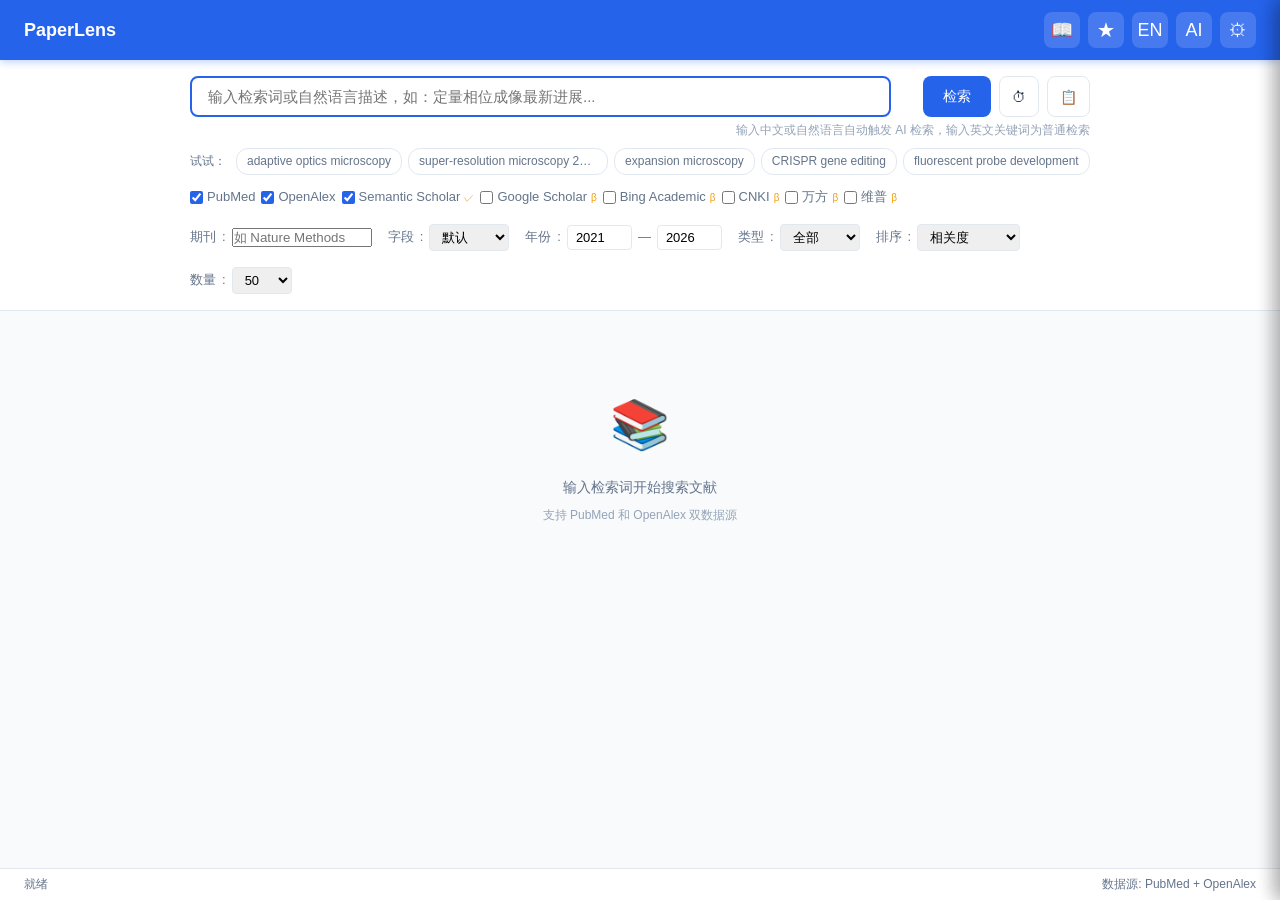
==== static/index.html @ 673e5d6a "fix: all P0/P1/P2 bugs and medium i18n issues from code review P0 fixes: - PlaywrightBrowser: use on" ====
<!DOCTYPE html>
<html lang="zh-CN">
<head>
<meta charset="UTF-8">
<meta name="viewport" content="width=device-width, initial-scale=1.0">
<title>PaperLens</title>
<script src="https://d3js.org/d3.v7.min.js"></script>
<style>
:root {
  --primary: #2563eb;
  --primary-hover: #1d4ed8;
  --bg: #f8fafc;
  --card: #ffffff;
  --border: #e2e8f0;
  --text: #1e293b;
  --text-secondary: #64748b;
  --success: #10b981;
  --danger: #ef4444;
  --radius: 8px;
  --shadow: 0 1px 3px rgba(0,0,0,0.1);
}
* { margin: 0; padding: 0; box-sizing: border-box; }
body {
  font-family: -apple-system, BlinkMacSystemFont, "Segoe UI", "Microsoft YaHei", sans-serif;
  background: var(--bg);
  color: var(--text);
  line-height: 1.6;
}
.header {
  background: var(--primary);
  color: white;
  padding: 12px 24px;
  display: flex;
  align-items: center;
  justify-content: space-between;
  box-shadow: 0 2px 8px rgba(37,99,235,0.3);
  position: sticky;
  top: 0;
  z-index: 100;
}
.header h1 { font-size: 18px; font-weight: 600; }
.header-actions { display: flex; gap: 8px; }
.btn-icon {
  background: rgba(255,255,255,0.15);
  border: none;
  color: white;
  width: 36px;
  height: 36px;
  border-radius: var(--radius);
  cursor: pointer;
  font-size: 18px;
  display: flex;
  align-items: center;
  justify-content: center;
  transition: background 0.2s;
}
.btn-icon:hover { background: rgba(255,255,255,0.25); }
.search-section {
  background: var(--card);
  border-bottom: 1px solid var(--border);
  padding: 16px 24px;
}
.search-bar {
  display: flex;
  gap: 8px;
  max-width: 900px;
  margin: 0 auto;
}
.search-bar input {
  flex: 1;
  padding: 10px 16px;
  border: 2px solid var(--border);
  border-radius: var(--radius);
  font-size: 15px;
  outline: none;
  transition: border-color 0.2s;
}
.search-bar input:focus { border-color: var(--primary); }
.btn {
  padding: 10px 20px;
  border: none;
  border-radius: var(--radius);
  font-size: 14px;
  font-weight: 500;
  cursor: pointer;
  transition: all 0.2s;
  white-space: nowrap;
}
.btn-primary { background: var(--primary); color: white; }
.btn-primary:hover { background: var(--primary-hover); }
.btn-primary:disabled { opacity: 0.6; cursor: not-allowed; }
.btn-outline { background: white; color: var(--text); border: 1px solid var(--border); }
.btn-outline:hover { background: var(--bg); }
.btn-sm { padding: 6px 12px; font-size: 13px; }
.btn-ai { background: linear-gradient(135deg, #8b5cf6, #6366f1); color: white; }
.btn-ai:hover { background: linear-gradient(135deg, #7c3aed, #4f46e5); }
.filters {
  display: flex;
  gap: 16px;
  margin-top: 12px;
  max-width: 900px;
  margin-left: auto;
  margin-right: auto;
  flex-wrap: wrap;
  align-items: center;
}
.filter-group {
  display: flex;
  align-items: center;
  gap: 6px;
  font-size: 13px;
  color: var(--text-secondary);
}
.filter-group label { cursor: pointer; display: flex; align-items: center; gap: 4px; }
.beta-badge {
  color: #f59e0b; font-size: 10px; position: relative; cursor: help;
}
.beta-badge::after {
  content: attr(data-tip);
  position: absolute; bottom: 130%; left: 50%; transform: translateX(-50%);
  background: #1e293b; color: #e2e8f0; padding: 6px 10px; border-radius: 6px;
  font-size: 12px; white-space: nowrap; pointer-events: none;
  opacity: 0; transition: opacity 0.2s; z-index: 100;
}
.beta-badge:hover::after { opacity: 1; }
.filter-group input[type="checkbox"] { accent-color: var(--primary); }
.filter-group input[type="number"],
.filter-group select {
  padding: 4px 8px;
  border: 1px solid var(--border);
  border-radius: 4px;
  font-size: 13px;
  width: 80px;
}
.filter-group select { width: auto; }
.main {
  max-width: 960px;
  margin: 0 auto;
  padding: 16px 24px 48px;
}
.toolbar {
  display: flex;
  align-items: center;
  justify-content: space-between;
  margin-bottom: 12px;
  flex-wrap: wrap;
  gap: 8px;
}
.toolbar-left { font-size: 14px; color: var(--text-secondary); }
.toolbar-right { display: flex; gap: 8px; flex-wrap: wrap; }
.paper-list { display: flex; flex-direction: column; gap: 8px; }
.paper-list.loading { opacity: 0.5; pointer-events: none; position: relative; }
.paper-list.loading::after {
  content: ""; position: absolute; top: 50%; left: 50%; width: 32px; height: 32px;
  margin: -16px 0 0 -16px; border: 3px solid var(--border); border-top-color: var(--primary);
  border-radius: 50%; animation: spin 0.8s linear infinite;
}
@keyframes spin { to { transform: rotate(360deg); } }
.search-mode-hint {
  font-size: 11px; padding: 4px 8px; border-radius: 4px; cursor: pointer;
  white-space: nowrap; user-select: none; transition: all 0.2s;
}
.search-mode-hint.ai { background: #ede9fe; color: #7c3aed; }
.search-mode-hint.normal { background: #e0f2fe; color: #0369a1; }
.paper-card {
  background: var(--card);
  border: 1px solid var(--border);
  border-radius: var(--radius);
  padding: 14px 16px;
  box-shadow: var(--shadow);
  transition: border-color 0.2s;
}
.paper-card:hover { border-color: var(--primary); }
.paper-card.selected { border-color: var(--primary); background: #eff6ff; }
.paper-header { display: flex; gap: 10px; align-items: flex-start; }
.paper-checkbox { margin-top: 3px; accent-color: var(--primary); }
.paper-content { flex: 1; min-width: 0; }
.paper-title {
  font-size: 15px;
  font-weight: 600;
  color: var(--text);
  cursor: pointer;
  line-height: 1.4;
  display: -webkit-box;
  -webkit-line-clamp: 3;
  -webkit-box-orient: vertical;
  overflow: hidden;
}
.paper-title:hover { color: var(--primary); }
.paper-meta {
  font-size: 13px;
  color: var(--text-secondary);
  margin-top: 4px;
  display: flex;
  flex-wrap: wrap;
  gap: 4px 12px;
}
.paper-meta .tag { display: inline-flex; align-items: center; gap: 3px; }
.paper-meta .badge {
  background: #dbeafe;
  color: var(--primary);
  padding: 1px 6px;
  border-radius: 4px;
  font-size: 11px;
  font-weight: 500;
}
.paper-meta .badge-green { background: #d1fae5; color: #059669; }
.paper-abstract {
  font-size: 13px;
  color: var(--text-secondary);
  margin-top: 8px;
  line-height: 1.5;
  display: none;
}
.paper-abstract.show { display: block; }
.paper-actions { margin-top: 8px; display: flex; gap: 8px; }
.pagination {
  display: flex;
  justify-content: center;
  align-items: center;
  gap: 12px;
  margin-top: 20px;
  font-size: 14px;
}
.status-bar {
  position: fixed;
  bottom: 0;
  left: 0;
  right: 0;
  background: var(--card);
  border-top: 1px solid var(--border);
  padding: 6px 24px;
  font-size: 12px;
  color: var(--text-secondary);
  display: flex;
  justify-content: space-between;
  z-index: 100;
}
.settings-overlay {
  position: fixed;
  inset: 0;
  background: rgba(0,0,0,0.3);
  z-index: 200;
  display: none;
}
.settings-overlay.show { display: block; }
.settings-panel {
  position: fixed;
  right: 0;
  top: 0;
  bottom: 0;
  width: 380px;
  background: var(--card);
  box-shadow: -4px 0 20px rgba(0,0,0,0.15);
  z-index: 201;
  transform: translateX(100%);
  transition: transform 0.3s;
  overflow-y: auto;
  padding: 20px;
}
.settings-panel.show { transform: translateX(0); }
.settings-panel h2 { font-size: 18px; margin-bottom: 20px; }
.settings-section { margin-bottom: 20px; }
.settings-section h3 {
  font-size: 14px;
  color: var(--text-secondary);
  margin-bottom: 10px;
  padding-bottom: 6px;
  border-bottom: 1px solid var(--border);
}
.form-group { margin-bottom: 12px; }
.form-group label { display: block; font-size: 13px; font-weight: 500; margin-bottom: 4px; }
.form-group input,
.form-group select {
  width: 100%;
  padding: 8px 12px;
  border: 1px solid var(--border);
  border-radius: 4px;
  font-size: 13px;
  outline: none;
}
.form-group input:focus { border-color: var(--primary); }
.form-group .hint { font-size: 11px; color: var(--text-secondary); margin-top: 2px; }
.toggle-row { display: flex; align-items: center; justify-content: space-between; padding: 8px 0; }
.spinner {
  display: inline-block;
  width: 24px;
  height: 24px;
  border: 3px solid var(--border);
  border-top-color: var(--primary);
  border-radius: 50%;
  animation: spin 0.8s linear infinite;
}
@keyframes spin { to { transform: rotate(360deg); } }
.empty-state { text-align: center; padding: 60px 20px; color: var(--text-secondary); }
.empty-state .icon { font-size: 48px; margin-bottom: 12px; }
.empty-state p { font-size: 14px; }
.toast {
  position: fixed;
  top: 60px;
  right: 20px;
  background: var(--text);
  color: white;
  padding: 10px 20px;
  border-radius: var(--radius);
  font-size: 13px;
  z-index: 300;
  opacity: 0;
  transition: opacity 0.3s;
  pointer-events: none;
}
.toast.show { opacity: 1; }
.ai-panel {
  background: #f0fdf4;
  border: 1px solid #bbf7d0;
  border-radius: var(--radius);
  padding: 12px 16px;
  margin-bottom: 16px;
  display: none;
}
.ai-panel.show { display: block; }
.ai-panel .ai-content { font-size: 13px; line-height: 1.6; white-space: pre-wrap; }
/* 批量 DOI 模态框 */
.modal-overlay { position: fixed; inset: 0; background: rgba(0,0,0,0.3); z-index: 200; display: none; }
.modal-overlay.show { display: flex; align-items: center; justify-content: center; }
.modal { background: white; border-radius: 12px; padding: 24px; width: 500px; max-height: 80vh; overflow-y: auto; box-shadow: 0 8px 30px rgba(0,0,0,0.2); }
.modal h3 { margin-bottom: 16px; }
.modal textarea { width: 100%; height: 200px; border: 1px solid var(--border); border-radius: 6px; padding: 10px; font-size: 13px; font-family: monospace; resize: vertical; }
.modal-btns { display: flex; gap: 8px; margin-top: 16px; justify-content: flex-end; }
/* 搜索历史 */
.history-dropdown { position: absolute; top: 100%; left: 0; right: 0; background: white; border: 1px solid var(--border); border-radius: 0 0 8px 8px; box-shadow: 0 4px 12px rgba(0,0,0,0.1); z-index: 50; display: none; max-height: 300px; overflow-y: auto; }
.history-dropdown.show { display: block; }
.history-item { padding: 8px 16px; font-size: 13px; cursor: pointer; border-bottom: 1px solid #f1f5f9; display: flex; justify-content: space-between; }
.history-item:hover { background: var(--bg); }
.history-item .hq { flex: 1; }
.history-item .ht { color: var(--text-secondary); font-size: 11px; white-space: nowrap; margin-left: 12px; }
.history-item .hd { color: var(--danger); cursor: pointer; margin-left: 8px; font-size: 11px; }
/* 排序按钮 */
.sort-btn { cursor: pointer; user-select: none; }
.sort-btn:hover { color: var(--primary); }
.sort-btn.active { color: var(--primary); font-weight: 600; }
/* 搜索建议标签 */
.suggest-chip {
  display: inline-block;
  padding: 3px 10px;
  font-size: 12px;
  border: 1px solid var(--border);
  border-radius: 12px;
  background: white;
  color: var(--text-secondary);
  cursor: pointer;
  transition: all 0.15s;
  white-space: nowrap;
  max-width: 200px;
  overflow: hidden;
  text-overflow: ellipsis;
}
.suggest-chip:hover {
  border-color: var(--primary);
  color: var(--primary);
  background: #eff6ff;
}
.suggest-chip:focus {
  outline: 2px solid var(--primary);
  outline-offset: 2px;
}
/* 引用关系图谱 */
.graph-overlay {
  position: fixed;
  top: 0;
  left: 0;
  width: 100%;
  height: 100%;
  background: rgba(0,0,0,0.5);
  z-index: 200;
  display: none;
}
.graph-overlay.show { display: flex; align-items: center; justify-content: center; }
.graph-panel {
  background: var(--card);
  border-radius: 12px;
  width: 90vw;
  height: 85vh;
  max-width: 1200px;
  display: flex;
  flex-direction: column;
  overflow: hidden;
  box-shadow: 0 20px 60px rgba(0,0,0,0.3);
}
.graph-header {
  padding: 16px 20px;
  border-bottom: 1px solid var(--border);
  display: flex;
  align-items: center;
  justify-content: space-between;
}
.graph-header h3 { font-size: 16px; margin: 0; }
.graph-body { flex: 1; position: relative; overflow: hidden; }
.graph-body svg { width: 100%; height: 100%; }
.graph-legend {
  position: absolute;
  bottom: 16px;
  left: 16px;
  background: rgba(255,255,255,0.95);
  border: 1px solid var(--border);
  border-radius: 8px;
  padding: 10px 14px;
  font-size: 12px;
}
.graph-legend div { margin: 3px 0; display: flex; align-items: center; gap: 6px; }
.graph-legend .dot { width: 10px; height: 10px; border-radius: 50%; }
.graph-node { cursor: grab; }
.graph-node:active { cursor: grabbing; }
.graph-node:hover circle { filter: brightness(1.1); stroke-width: 3; }
.graph-link { stroke-opacity: 0.5; }
.graph-panel { transition: width 0.2s, height 0.2s, max-width 0.2s, border-radius 0.2s; }
.graph-panel.fullscreen { width: 100vw !important; height: 100vh !important; max-width: 100vw !important; border-radius: 0; }
#graphToolbar .btn-sm { font-size: 12px; padding: 4px 10px; }
#graphAiPanel.fullscreen { position: fixed; inset: 0; z-index: 300; max-height: none; display: flex; flex-direction: column; }
#graphAiPanel.fullscreen #graphAiContent { flex: 1; overflow-y: auto; font-size: 15px; }

/* 收藏面板 */
.collections-panel {
  position: fixed; right: 0; top: 0; bottom: 0; width: 420px; background: var(--card);
  box-shadow: -4px 0 20px rgba(0,0,0,0.15); z-index: 200; transform: translateX(100%);
  transition: transform 0.25s ease; display: flex; flex-direction: column;
}
.collections-panel.show { transform: translateX(0); }
.collections-panel h2 { font-size: 18px; padding: 16px 20px; margin: 0; border-bottom: 1px solid var(--border); display: flex; justify-content: space-between; align-items: center; }
.collections-body { flex: 1; overflow-y: auto; padding: 12px 16px; }
.collections-empty { text-align: center; padding: 40px 20px; color: var(--text-secondary); }
.collections-empty .icon { font-size: 32px; margin-bottom: 8px; }
.collection-group { margin-bottom: 16px; }
.collection-group-header { display: flex; justify-content: space-between; align-items: center; padding: 8px 0; cursor: pointer; }
.collection-group-header h3 { font-size: 14px; font-weight: 600; color: var(--text); }
.collection-group-header .count { font-size: 12px; color: var(--text-secondary); }
.collection-item { padding: 10px 12px; border: 1px solid var(--border); border-radius: var(--radius); margin-bottom: 6px; cursor: pointer; transition: all 0.15s; }
.collection-item:hover { border-color: var(--primary); background: #f8fafc; }
.collection-item .title { font-size: 13px; font-weight: 500; color: var(--text); line-height: 1.4; display: -webkit-box; -webkit-line-clamp: 2; -webkit-box-orient: vertical; overflow: hidden; }
.collection-item .meta { font-size: 12px; color: var(--text-secondary); margin-top: 4px; }
.collection-item .actions { margin-top: 6px; display: flex; gap: 4px; }
.star-btn { background: none; border: none; cursor: pointer; font-size: 16px; padding: 2px; opacity: 0.3; transition: opacity 0.15s; }
.star-btn:hover, .star-btn.active { opacity: 1; }
.group-tabs { display: flex; gap: 4px; padding: 8px 16px; border-bottom: 1px solid var(--border); overflow-x: auto; }
.group-tab { padding: 4px 10px; font-size: 12px; border-radius: 4px; cursor: pointer; border: 1px solid var(--border); background: white; white-space: nowrap; }
.group-tab.active { background: var(--primary); color: white; border-color: var(--primary); }
.group-tab:hover:not(.active) { background: var(--bg); }
.add-group-btn { padding: 4px 8px; font-size: 12px; border-radius: 4px; cursor: pointer; border: 1px dashed var(--border); background: none; color: var(--text-secondary); }
.add-group-btn:hover { border-color: var(--primary); color: var(--primary); }
.group-tab-wrapper { display: inline-flex; align-items: center; }
.group-tab-delete { padding: 4px 6px; font-size: 10px; border-radius: 4px; cursor: pointer; border: 1px solid var(--border); background: white; color: var(--text-secondary); margin-left: -1px; opacity: 0; transition: opacity 0.15s; }
.group-tab-wrapper:hover .group-tab-delete { opacity: 1; }
.group-tab-delete:hover { background: var(--danger); color: white; border-color: var(--danger); }

/* 可拖动悬浮图谱 */
.graph-float { position: fixed; background: var(--card); border-radius: 12px; box-shadow: 0 8px 32px rgba(0,0,0,0.2); display: flex; flex-direction: column; overflow: hidden; resize: both; min-width: 500px; min-height: 400px; }
.graph-float .graph-header { cursor: move; user-select: none; }
.graph-float .graph-body { flex: 1; overflow: hidden; position: relative; }
.graph-float .graph-ai-panel { display: none; max-height: 250px; overflow-y: auto; border-top: 1px solid var(--border); background: #f0fdf4; padding: 12px 16px; }
.graph-float .graph-ai-panel.show { display: block; }
.graph-float-resize-handle { position: absolute; bottom: 0; right: 0; width: 16px; height: 16px; cursor: nwse-resize; }
</style>

<div class="header">
  <h1>PaperLens</h1>
  <div class="header-actions">
    <button class="btn-icon" onclick="toggleRecommend()" id="recommendBtn" data-i18n-title="recommendations">📖</button>
    <button class="btn-icon" onclick="toggleCollections()" id="collectionsBtn" data-i18n-title="collections">★</button>
    <button class="btn-icon" id="langBtn" onclick="setLang(currentLang==='zh'?'en':'zh')" data-i18n-title="language">EN</button>
    <button class="btn-icon" onclick="toggleAI()" id="aiBtn" data-i18n-title="aiAssistant">AI</button>
    <button class="btn-icon" onclick="toggleSettings()" id="settingsBtn" data-i18n-title="settings">⚙</button>
  </div>
</div>

<div class="search-section">
  <div class="search-bar" style="position:relative">
    <input type="text" id="searchInput" data-i18n-placeholder="searchPlaceholder" onkeydown="handleSearchKeydown(event)" oninput="updateSearchModeHint()" autocomplete="off">
    <span id="searchModeHint" class="search-mode-hint" onclick="toggleSearchMode()" data-i18n-title="clickToToggle"></span>
    <button class="btn btn-primary" id="searchBtn" onclick="doSmartSearch()" data-i18n="search">检索</button>
    <button class="btn btn-outline" onclick="toggleHistory()" id="historyBtn" data-i18n-title="searchHistory" style="padding:10px 12px">⏱</button>
    <button class="btn btn-outline" onclick="openDoiModal()" id="doiBtn2" data-i18n-title="batchDOI" style="padding:10px 12px">📋</button>
    <div class="history-dropdown" id="historyDropdown"></div>
    <div class="history-dropdown" id="suggestDropdown"></div>
  </div>
  <div style="max-width:900px;margin:4px auto 0;font-size:12px;color:#94a3b8;display:flex;gap:16px;align-items:center">
    <span id="searchMode"></span>
    <span id="searchHintText" style="margin-left:auto" data-i18n="searchHint">输入中文或自然语言自动触发 AI 检索，输入英文关键词为普通检索</span>
  </div>
  <div id="suggestionBar" style="max-width:900px;margin:8px auto 0;display:flex;gap:6px;flex-wrap:wrap;align-items:center;min-height:24px">
    <span id="trySearchLabel" style="font-size:12px;color:var(--text-secondary);margin-right:4px">试试：</span>
  </div>
  <div class="filters">
    <div class="filter-group">
      <label><input type="checkbox" id="usePubmed" checked> PubMed</label>
      <label><input type="checkbox" id="useOpenalex" checked> OpenAlex</label>
      <label><input type="checkbox" id="useSemanticScholar" checked> Semantic Scholar <span class="beta-badge" data-tip="免费 API，收录部分中文论文" data-i18n-tip="semanticScholarTip">✓</span></label>
      <label><input type="checkbox" id="useGoogleScholar"> Google Scholar <span class="beta-badge" data-tip="反爬风险高，需 ScraperAPI" data-i18n-tip="betaScraping">β</span></label>
      <label><input type="checkbox" id="useBingAcademic"> Bing Academic <span class="beta-badge" data-tip="需要 Playwright，首次使用会自动安装浏览器" data-i18n-tip="betaScraping">β</span></label>
      <label><input type="checkbox" id="useCNKI"> CNKI <span class="beta-badge" data-tip="需 ScraperAPI 或机构网络" data-i18n-tip="betaAuth">β</span></label>
      <label><input type="checkbox" id="useWanfang"> <span data-i18n="wanfang">万方</span> <span class="beta-badge" data-tip="需 Cookie 登录或 ScraperAPI" data-i18n-tip="betaAuth">β</span></label>
      <label><input type="checkbox" id="useVIP"> <span data-i18n="vip">维普</span> <span class="beta-badge" data-tip="需 ScraperAPI 或机构网络" data-i18n-tip="betaAuth">β</span></label>
    </div>
    <div class="filter-group">
      <span data-i18n="journal">期刊</span>: <input type="text" id="filterJournal" placeholder="如 Nature Methods" style="width:140px">
    </div>
    <div class="filter-group">
      <span data-i18n="field">字段</span>: <select id="filterField" style="width:80px">
        <option value="" data-i18n="fieldDefault">默认</option>
        <option value="ti" data-i18n="fieldTitle">标题</option>
        <option value="tiab" data-i18n="fieldTitleAbstract">标题+摘要</option>
        <option value="au" data-i18n="fieldAuthor">作者</option>
        <option value="tw" data-i18n="fieldFree">自由词</option>
      </select>
    </div>
    <div class="filter-group">
      <span data-i18n="year">年份</span>: <input type="number" id="yearFrom" min="1900" max="2099" style="width:65px"> —
      <input type="number" id="yearTo" min="1900" max="2099" style="width:65px">
    </div>
    <div class="filter-group">
      <span data-i18n="type">类型</span>: <select id="filterPubType" style="width:80px">
        <option value="" data-i18n="typeAll">全部</option>
        <option value="review" data-i18n="typeReview">综述</option>
        <option value="clinical trial" data-i18n="typeClinical">临床试验</option>
        <option value="meta-analysis" data-i18n="typeMeta">Meta分析</option>
      </select>
    </div>
    <div class="filter-group">
      <span data-i18n="sort">排序</span>: <select id="sortBy">
        <option value="relevance" data-i18n="sortRelevance">相关度</option>
        <option value="date" data-i18n="sortDate">时间</option>
        <option value="citations" data-i18n="sortCitations">引用</option>
        <option value="recent_impact" data-i18n="sortRecentImpact">近期影响力</option>
      </select>
    </div>
    <div class="filter-group">
      <span data-i18n="count">数量</span>: <select id="maxResults">
        <option value="20">20</option>
        <option value="50" selected>50</option>
        <option value="100">100</option>
      </select>
    </div>
  </div>
</div>

<div class="main">
  <div class="ai-panel" id="aiPanel">
    <div style="display:flex;justify-content:space-between;align-items:center;margin-bottom:8px">
      <strong data-i18n="aiAssistant">AI 助手</strong>
      <div>
        <button class="btn btn-sm btn-outline" id="aiSummarizeAllBtn" onclick="aiSummarize()" data-i18n="summarizeAll">总结全部</button>
        <button class="btn btn-sm btn-outline" onclick="closeAiPanel()" style="margin-left:4px" data-i18n="closeWithPrefix">✕ 关闭</button>
      </div>
    </div>
    <div class="ai-content" id="aiContent" style="line-height:1.8;font-size:14px" data-status="waiting" data-i18n="waitingForAction">等待操作...</div>
  </div>

  <div id="results">
    <div class="empty-state">
      <div class="icon">📚</div>
      <p>输入检索词开始搜索文献</p>
      <p style="font-size:12px;margin-top:8px;color:#94a3b8">支持 PubMed 和 OpenAlex 双数据源</p>
    </div>
  </div>
</div>

<div class="status-bar">
  <span id="statusText">就绪</span>
  <span>数据源: PubMed + OpenAlex</span>
</div>

<div class="settings-overlay" id="settingsOverlay" onclick="toggleSettings()"></div>
<div class="settings-panel" id="settingsPanel">
  <h2>⚙ 设置</h2>
  <div class="settings-section">
    <h3 data-i18n="dataSourceConfig">数据源配置</h3>
    <div class="form-group">
      <label data-i18n="pubmedEmail">PubMed Email</label>
      <input type="email" id="cfgPubmedEmail" placeholder="your@email.com">
      <div class="hint" data-i18n="pubmedEmailHint">可选，提高 NCBI API 速率限制</div>
    </div>
    <div class="form-group">
      <label data-i18n="pubmedAPIKey">PubMed API Key</label>
      <input type="text" id="cfgPubmedKey" placeholder="可选">
    </div>
    <div class="form-group">
      <label data-i18n="openalexEmail">OpenAlex Email</label>
      <input type="email" id="cfgOpenalexEmail" placeholder="your@email.com">
      <div class="hint" data-i18n="openalexEmailHint">推荐配置，加入 polite pool 可获得 10 倍请求速率，减少限流</div>
    </div>
    <div class="form-group">
      <label data-i18n="playwrightStatus">Playwright（Bing Academic 依赖）</label>
      <div style="display:flex;gap:8px;align-items:center">
        <span id="playwrightStatusText" style="font-size:12px;color:var(--text-secondary)">检查中...</span>
        <button class="btn btn-sm btn-outline" onclick="installPlaywright()" id="installPlaywrightBtn" style="display:none" data-i18n="installPlaywright">安装 Playwright</button>
      </div>
      <div class="hint" data-i18n="playwrightHint">Bing Academic 搜索需要 Playwright，首次安装约 100MB</div>
    </div>
    <div class="form-group">
      <label data-i18n="scraperapiKey">ScraperAPI Key</label>
      <input type="text" id="cfgScraperapiKey" placeholder="可选，用于绕过反爬机制" data-i18n-placeholder="scraperapiKeyPlaceholder">
      <div class="hint" data-i18n="scraperapiKeyHint">付费服务，可访问 CNKI/维普/Google Scholar 等反爬网站</div>
    </div>
  </div>
  <div class="settings-section">
    <h3 data-i18n="wanfangConfig">万方数据配置</h3>
    <div class="toggle-row">
      <label data-i18n="enableWanfang">启用万方搜索</label>
      <input type="checkbox" id="cfgWanfangEnabled">
    </div>
    <div class="form-group">
      <label data-i18n="wanfangCookie">万方 Cookie</label>
      <textarea id="cfgWanfangCookie" rows="3" placeholder="从浏览器开发者工具中复制 Cookie" data-i18n-placeholder="wanfangCookiePlaceholder" style="width:100%;font-size:12px;font-family:monospace"></textarea>
      <div class="hint" data-i18n="wanfangCookieHint">登录万方后，从浏览器 F12 → Network → 复制 Cookie 值</div>
    </div>
  </div>
  <div class="settings-section">
    <h3 data-i18n="aiSearchModel">AI 智能检索模型（解析自然语言 → 生成检索式，建议用快速模型）</h3>
    <div class="toggle-row">
      <label data-i18n="enableSearchAI">启用检索 AI</label>
      <input type="checkbox" id="cfgSearchAiEnabled">
    </div>
    <div class="form-group">
      <label data-i18n="provider">提供商</label>
      <select id="cfgSearchAiProvider">
        <option value="deepseek">DeepSeek</option>
        <option value="openai">OpenAI</option>
        <option value="anthropic">Anthropic</option>
        <option value="ollama">Ollama (本地)</option>
        <option value="custom">自定义</option>
      </select>
    </div>
    <div class="form-group">
      <label data-i18n="apiKey">API Key</label>
      <input type="password" id="cfgSearchAiKey" placeholder="sk-...">
    </div>
    <div class="form-group">
      <label data-i18n="modelName">模型名称</label>
      <input type="text" id="cfgSearchAiModel" data-i18n-placeholder="cfgSearchAiModel" placeholder="如 deepseek-v4-flash（快速模型）">
      <div class="hint" data-i18n="searchAIHint">推荐：deepseek-v4-flash / gpt-4o-mini</div>
    </div>
    <div class="form-group">
      <label data-i18n="endpointURL">端点 URL</label>
      <input type="text" id="cfgSearchAiUrl" data-i18n-placeholder="cfgSearchAiUrl" placeholder="留空使用默认端点">
    </div>
    <div class="form-group">
      <label data-i18n="maxTokens">最大输出 Tokens</label>
      <input type="number" id="cfgSearchMaxTokens" min="1024" max="131072" step="1024" value="4096">
      <div class="hint" data-i18n="searchMaxTokensHint">检索模型建议 4096（快速响应）</div>
    </div>
  </div>
  <div class="settings-section">
    <h3 data-i18n="aiAnalysisModel">AI 论文分析模型（总结/详析/对比，建议用高质量模型）</h3>
    <div class="toggle-row">
      <label data-i18n="enableAnalysisAI">启用分析 AI</label>
      <input type="checkbox" id="cfgAnalysisAiEnabled">
    </div>
    <div class="form-group">
      <label data-i18n="provider">提供商</label>
      <select id="cfgAnalysisAiProvider">
        <option value="deepseek">DeepSeek</option>
        <option value="openai">OpenAI</option>
        <option value="anthropic">Anthropic</option>
        <option value="ollama">Ollama (本地)</option>
        <option value="custom">自定义</option>
      </select>
    </div>
    <div class="form-group">
      <label data-i18n="apiKey">API Key</label>
      <input type="password" id="cfgAnalysisAiKey" placeholder="sk-...">
    </div>
    <div class="form-group">
      <label data-i18n="modelName">模型名称</label>
      <input type="text" id="cfgAnalysisAiModel" data-i18n-placeholder="cfgAnalysisAiModel" placeholder="如 deepseek-v4-pro（高质量模型）">
      <div class="hint" data-i18n="analysisAIHint">推荐：deepseek-v4-pro / gpt-4o / claude-sonnet</div>
    </div>
    <div class="form-group">
      <label data-i18n="endpointURL">端点 URL</label>
      <input type="text" id="cfgAnalysisAiUrl" data-i18n-placeholder="cfgAnalysisAiUrl" placeholder="留空使用默认端点">
    </div>
    <div class="form-group">
      <label data-i18n="maxTokens">最大输出 Tokens</label>
      <input type="number" id="cfgAnalysisMaxTokens" min="1024" max="131072" step="1024" value="16384">
      <div class="hint" data-i18n="maxTokensHint">控制 AI 单次回复的最大长度，默认 16384。多篇论文分析建议 16384+</div>
    </div>
  </div>
  <div class="settings-section">
    <h3 data-i18n="networkProxy">网络代理</h3>
    <div class="form-group">
      <label data-i18n="httpProxy">HTTP 代理</label>
      <input type="text" id="cfgProxyHttp" placeholder="http://127.0.0.1:7890">
    </div>
    <div class="form-group">
      <label data-i18n="httpsProxy">HTTPS 代理</label>
      <input type="text" id="cfgProxyHttps" placeholder="http://127.0.0.1:7890">
    </div>
  </div>
  <div class="settings-section">
    <h3 data-i18n="institutionalAccess">校内访问</h3>
    <div class="form-group">
      <label data-i18n="accessMode">访问方式</label>
      <select id="cfgAccessMode" onchange="toggleAccessMode()">
        <option value="none" data-i18n="accessModeNone">直连（不使用校内代理）</option>
        <option value="ezproxy">EZproxy</option>
        <option value="carsi">CARSI（联邦认证）</option>
      </select>
    </div>
    <div id="ezproxySection" style="display:none">
      <div class="form-group">
        <label data-i18n="ezproxyHost">EZproxy 域名</label>
        <input type="text" id="cfgEzproxyHost" placeholder="ezproxy.xxx.edu.cn" style="width:100%">
        <div class="hint" data-i18n="ezproxyHint">填入学校图书馆提供的 EZproxy 域名，如 ezproxy.lib.xxx.edu.cn</div>
      </div>
    </div>
    <div id="carsiSection" style="display:none">
      <div class="form-group">
        <label data-i18n="carsiSchool">学校</label>
        <select id="cfgCarsiSchool" style="width:100%">
          <option value="" data-i18n="selectSchool">选择学校...</option>
        </select>
      </div>
      <div class="form-group">
        <label data-i18n="carsiUsername">学号/工号</label>
        <input type="text" id="cfgCarsiUsername" placeholder="学号或工号" style="width:100%">
      </div>
      <div class="form-group">
        <label data-i18n="carsiPassword">密码</label>
        <input type="password" id="cfgCarsiPassword" placeholder="校园账号密码" style="width:100%">
      </div>
      <div style="display:flex;gap:8px;align-items:center">
        <button class="btn btn-sm btn-outline" onclick="testCarsiAuth()" data-i18n="testConnection">测试连接</button>
        <span id="carsiStatus" style="font-size:12px;color:var(--text-secondary)"></span>
      </div>
    </div>
  </div>
  <div class="settings-section">
    <h3 data-i18n="dataStorage">数据存储</h3>
    <div class="form-group">
      <label data-i18n="dataDir">配置与历史数据目录</label>
      <div style="display:flex;gap:8px;align-items:center">
        <input type="text" id="dataDirPath" readonly style="flex:1;background:#f8fafc;font-size:12px">
        <button class="btn btn-sm btn-outline" onclick="openDataDir()" data-i18n="openFolder">打开文件夹</button>
      </div>
      <div class="hint" data-i18n="dataDirHint">搜索历史、偏好设置、AI 配置均存储在此目录</div>
    </div>
    <div class="form-group">
      <label data-i18n="exportPath">导出文件保存路径</label>
      <div style="display:flex;gap:8px;align-items:center">
        <input type="text" id="cfgExportPath" data-i18n-placeholder="cfgExportPath" placeholder="留空则弹出浏览器下载" style="flex:1">
        <button class="btn btn-sm btn-outline" onclick="chooseExportPath()" data-i18n="choose">选择</button>
        <button class="btn btn-sm btn-outline" onclick="openExportDir()" data-i18n="openFolder">打开文件夹</button>
      </div>
      <div class="hint" data-i18n="exportPathHint">导出 RIS/BibTeX/CSV 和下载 PDF 时自动保存到此目录</div>
    </div>
  </div>
  <div class="settings-section">
    <h3 data-i18n="zoteroSync">Zotero 同步</h3>
    <div class="form-group">
      <label data-i18n="zoteroApiKey">Zotero API Key</label>
      <input type="password" id="cfgZoteroKey" placeholder="在 zotero.org/settings/keys 生成" data-i18n-placeholder="zoteroKeyPlaceholder">
      <div class="hint" data-i18n="zoteroApiKeyHint">需要在 Zotero 设置中生成 API Key</div>
    </div>
    <div class="form-group">
      <label data-i18n="zoteroUserId">Zotero User ID</label>
      <input type="text" id="cfgZoteroUserId" placeholder="在 zotero.org/settings/keys 查看" data-i18n-placeholder="zoteroUserIdPlaceholder">
      <div class="hint" data-i18n="zoteroUserIdHint">在 Zotero 设置页面的 API Keys 部分查看</div>
    </div>
    <div style="display:flex;gap:8px;margin-top:8px">
      <button class="btn btn-sm btn-outline" onclick="testZoteroConnection()" data-i18n="testConnection">测试连接</button>
      <span id="zoteroStatus" style="font-size:12px;color:var(--text-secondary);display:flex;align-items:center"></span>
    </div>
  </div>
  <div style="display:flex;gap:8px;margin-top:20px">
    <button class="btn btn-primary" onclick="saveSettings()" data-i18n="save">保存</button>
    <button class="btn btn-outline" onclick="toggleSettings()" data-i18n="cancel">取消</button>
    <button class="btn btn-outline" onclick="resetSettings()" style="margin-left:auto;color:var(--danger)" data-i18n="reset">重置默认</button>
  </div>
</div>

<div class="toast" id="toast"></div>

<!-- 收藏面板 -->
<div class="settings-overlay" id="collectionsOverlay" onclick="toggleCollections()"></div>
<div class="collections-panel" id="collectionsPanel">
  <h2>
    <span id="collectionsTitle">★ 我的收藏</span>
    <span>
      <button class="btn btn-sm btn-outline" onclick="refreshCollections()" id="refreshCollectionsBtn" title="Refresh">🔄</button>
      <button class="btn btn-sm btn-outline" onclick="toggleCollections()">✕</button>
    </span>
  </h2>
  <div class="group-tabs" id="groupTabs"></div>
  <div class="collections-body" id="collectionsBody">
    <div class="collections-empty">
      <div class="icon">📚</div>
      <p id="collectionsEmptyText">暂无收藏，点击论文卡片上的 ☆ 添加</p>
    </div>
  </div>
</div>

<!-- 推荐面板 -->
<div class="settings-overlay" id="recommendOverlay" onclick="toggleRecommend()"></div>
<div class="collections-panel" id="recommendPanel">
  <h2>
    <span id="recommendTitle">📖 为你推荐</span>
    <span>
      <button class="btn btn-sm btn-outline" onclick="loadRecommendations()" title="刷新推荐" data-i18n-title="refreshRecommend">🔄</button>
      <button class="btn btn-sm btn-outline" onclick="toggleRecommend()">✕</button>
    </span>
  </h2>
  <div class="collections-body" id="recommendBody">
    <div class="collections-empty">
      <div class="icon">🔍</div>
      <p id="recommendEmptyText" data-i18n="recommendEmpty">基于你的阅读历史推荐论文</p>
      <p style="font-size:12px;margin-top:8px;color:#94a3b8" id="recommendHintText" data-i18n="recommendHint">开始搜索和阅读论文后，这里会显示个性化推荐</p>
    </div>
  </div>
</div>

<!-- 引用关系图谱 -->
<div class="graph-overlay" id="graphOverlay" onclick="if(event.target===this)closeGraph()">
  <div class="graph-panel" id="graphPanelEl">
    <div class="graph-header">
      <h3 id="graphTitle">引用关系图谱</h3>
      <div style="display:flex;gap:6px;align-items:center">
        <button class="btn btn-sm btn-outline" onclick="toggleGraphFullscreen()" id="graphFsBtn">⛶ 全屏</button>
        <button class="btn btn-sm btn-outline" onclick="closeGraph()" id="graphCloseBtn">✕ 关闭</button>
      </div>
    </div>
    <div id="graphToolbar" style="display:none;padding:8px 16px;border-bottom:1px solid var(--border);background:#fafbfc;gap:6px;flex-wrap:wrap;align-items:center">
      <span id="graphPaperTitle" style="font-size:13px;font-weight:600;color:var(--text);flex:1;min-width:0;overflow:hidden;text-overflow:ellipsis;white-space:nowrap"></span>
      <button class="btn btn-sm btn-ai" onclick="graphAnalyze('summary')" id="graphAiSummaryBtn">AI 总结</button>
      <button class="btn btn-sm btn-ai" onclick="graphAnalyze('detail')" id="graphAiDetailBtn">AI 详析</button>
      <button class="btn btn-sm btn-ai" onclick="graphNoveltyDetection()" id="graphAiNoveltyBtn">创新点</button>
      <button class="btn btn-sm btn-outline" onclick="openGraphNodeInNewGraph()" id="graphNewGraphBtn">在新图谱中打开</button>
      <button class="btn btn-sm btn-outline" onclick="graphExport('ris')">RIS</button>
      <button class="btn btn-sm btn-outline" onclick="graphExport('bibtex')">BibTeX</button>
      <button class="btn btn-sm btn-outline" onclick="graphDownloadPDF()">PDF</button>
      <button class="btn btn-sm btn-outline" onclick="graphOpenOriginal()" id="graphOriginalBtn">原文</button>
    </div>
    <div class="graph-body" id="graphBody">
      <svg id="graphSvg"></svg>
      <div class="graph-legend">
        <div><span class="dot" style="background:#2563eb"></span> <span id="legendCenter">当前论文</span></div>
        <div><span class="dot" style="background:#10b981"></span> <span id="legendCiting">引用了此论文</span></div>
        <div><span class="dot" style="background:#f59e0b"></span> <span id="legendReferenced">此论文引用</span></div>
        <div style="margin-top:6px;padding-top:6px;border-top:1px solid var(--border);color:#94a3b8;font-size:11px"><span id="graphZoomLevel">100%</span> · <span id="graphHintText">滚轮缩放 · 拖拽平移 · 点击节点展开引用</span> · <a href="#" onclick="resetGraphZoom();return false" style="color:#64748b" id="resetZoomLink">重置缩放</a></div>
        <div style="margin-top:4px;color:#94a3b8;font-size:10px" data-i18n="graphDataSource">数据来源：OpenAlex（引用数据可能不完整，仅供参考）</div>
      </div>
    </div>
    <div id="graphAiPanel" style="display:none;padding:12px 16px;border-top:1px solid var(--border);background:#f0fdf4;overflow-y:auto">
      <div style="display:flex;justify-content:space-between;align-items:center;margin-bottom:8px">
        <strong style="font-size:13px" id="graphAiPanelTitle">AI 分析</strong>
        <div style="display:flex;gap:4px">
          <button class="btn btn-sm btn-outline" onclick="graphAiCopy()" id="graphAiCopyBtn">复制</button>
          <button class="btn btn-sm btn-outline" onclick="graphAiFullscreen()" id="graphAiFsBtn">全屏</button>
          <button class="btn btn-sm btn-outline" onclick="document.getElementById('graphAiPanel').style.display='none'">✕</button>
        </div>
      </div>
      <div id="graphAiContent" style="font-size:13px;line-height:1.8;white-space:pre-wrap"></div>
    </div>
  </div>
</div>

<!-- 批量 DOI 模态框 -->
<div class="modal-overlay" id="doiModal">
  <div class="modal">
    <h3>批量 DOI 导入</h3>
    <p style="font-size:13px;color:var(--text-secondary);margin-bottom:12px">每行一个 DOI，支持带 "doi:" 前缀</p>
    <textarea id="doiTextarea" placeholder="10.1038/s41586-025-08985-1&#10;10.1021/acsnano.1c11507&#10;doi:10.1364/OL.417039"></textarea>
    <div id="doiResult" style="margin-top:8px;font-size:13px;color:var(--text-secondary)"></div>
    <div class="modal-btns">
      <button class="btn btn-outline" onclick="closeDoiModal()">取消</button>
      <button class="btn btn-primary" id="doiBtn" onclick="batchDoiLookup()">查询</button>
    </div>
  </div>
</div>

<script>
const API = "";
let allPapers = [];
let currentPage = 1;
const pageSize = 20;
let collectionsData = { groups: [{ id: "default", name: "默认收藏夹" }], items: [] };
let currentGroupId = "default";
let checkedSet = new Set();
let currentSort = "";
let _sortReversed = false;
let lastAIQuery = "";  // 保存上次 AI 生成的查询，用于重新筛选

function escapeHtml(str) {
  if (!str) return "";
  return String(str).replace(/&/g, "&amp;").replace(/</g, "&lt;").replace(/>/g, "&gt;").replace(/"/g, "&quot;").replace(/'/g, "&#39;");
}

// ========== 多语言支持 ==========
const LANGS = {
  zh: {
    // 通用
    search: "检索", retry: "重试", cancel: "取消", save: "保存", close: "关闭",
    confirm: "确定", reset: "重置默认", regenerate: "重新生成",
    // 头部
    aiAssistant: "AI 助手", settings: "设置",
    // 搜索
    searchPlaceholder: "输入检索词或自然语言描述，如：定量相位成像最新进展...",
    searchHint: "输入中文或自然语言自动触发 AI 检索，输入英文关键词为普通检索",
    trySearch: "试试：", enterQuery: "请输入检索词",
    // 筛选
    journal: "期刊", field: "字段", year: "年份", type: "类型", sort: "排序", count: "数量",
    fieldDefault: "默认", fieldTitle: "标题", fieldTitleAbstract: "标题+摘要", fieldAuthor: "作者", fieldFree: "自由词",
    typeAll: "全部", typeReview: "综述", typeClinical: "临床试验", typeMeta: "Meta分析",
    sortRelevance: "相关度", sortDate: "时间", sortCitations: "引用", sortRecentImpact: "近期影响力",
    // 数据源
    pubmed: "PubMed", openalex: "OpenAlex", bing_academic: "Bing 学术",
    // 结果
    totalPapers: "共", papers: "篇", showing: "显示", selected: "已选",
    sortBtn: "排序：", cited: "被引", date: "时间", title: "标题",
    selectAll: "全选", deselectAll: "取消全选", aiSummary: "AI 总结", aiDetail: "AI 详析", aiCompare: "AI 对比", aiNovelty: "创新点检测",
    aiCompareTip: "需选中至少 2 篇论文", aiNoveltyTip: "需选中至少 1 篇论文",
    keyMaskedTip: "已有密钥存储，**** 为脱敏显示。如不修改请勿清空",
    aiSearchMode: "AI 检索", keywordSearchMode: "关键词检索", clickToToggle: "点击切换",
    exportRIS: "导出 RIS", bibtex: "BibTeX", csv: "CSV", endnotexml: "XML", all: "全部",
    keywordNetwork: "关键词共现", authorNetwork: "作者合作",
    noTitle: "无标题", noAbstract: "该数据源无摘要，点击原文链接查看",
    abstract: "摘要", original: "原文", downloadPDF: "下载PDF",
    prevPage: "上一页", nextPage: "下一页", page: "第", of: "页",
    // 空状态
    noResults: "未找到相关文献", enterToSearch: "输入检索词开始搜索文献",
    dualSource: "支持 PubMed 和 OpenAlex 双数据源",
    networkError: "网络连接异常，请检查网络或代理设置后重试",
    searchTips: "试试更短的关键词 · 检查拼写 · 扩大年份范围 · 换一个数据源试试",
    // AI
    aiWaiting: "AI 正在分析中... 已等待", seconds: "秒",
    aiSearchStrategy: "AI 检索策略：", suggestedKeywords: "推荐关键词：", actualQuery: "实际检索式：", searchReasoning: "检索推理：",
    refilter: "用新条件重新筛选", noPreviousQuery: "没有上次 AI 查询，请先进行 AI 搜索",
    aiSearchComplete: "AI 智能检索完成，找到", papersFound: "篇文献（耗时",
    aiSummarizing: "AI 总结中...", aiDetailing: "AI 详析中...", aiComparing: "AI 对比中...", aiNoveltyDetecting: "AI 创新点检测中...",
    summarizeAll: "总结全部", aiSummarizeAll: "AI 总结全部",
    resultFor: "结果（", papersCount: "篇）", cached: "缓存",
    copied: "已复制到剪贴板", copyFailed: "复制失败，请手动选择复制",
    // 搜索模式
    normalSearch: "● 普通检索模式", aiSearchMode: "● AI 智能检索模式",
    // 状态
    ready: "就绪", searching: "正在检索...", searchFailed: "检索失败",
    waitingForAction: "等待操作...",
    analysisInProgress: "AI 分析进行中，请等待完成",
    networkErrorRetry: "网络错误 - 点击重试", noResultsFound: "未找到相关文献",
    dataSource: "数据源: PubMed + OpenAlex", dataSourceLabel: "数据源",
    // 历史
    searchHistory: "搜索历史", noHistory: "暂无搜索历史", papersCount2: "篇",
    // DOI
    batchDOI: "批量 DOI 导入", doiHint: "每行一个 DOI，支持带 \"doi:\" 前缀",
    enterDOI: "请输入 DOI", noValidDOI: "未识别到有效 DOI",
    queryingDOI: "正在查询", doiQuery: "个 DOI...",
    doiInvalidLines: "无效行",
    doiValidCount: "已识别 {count} 个有效 DOI，{invalid} 行格式无效已跳过",
    doiMergeInfo: "（新增 {new} 篇，合并后共 {total} 篇）",
    foundPapers: "找到", doiNotFound: "个 DOI 未匹配到（已替换之前的结果）",
    doiReplaced: "（已替换之前的结果）", queryFailed: "查询失败",
    // PDF
    verifyingPDF: "正在验证 PDF 链接...", openingPDF: "正在打开:",
    notPDF: "该链接返回的不是 PDF 文件，可能需要机构权限",
    linkVerifyFailed: "链接验证失败，正在直接打开...",
    networkErrorOpening: "网络异常，正在直接打开链接...",
    cannotDownload: "无法下载",
    // 导出
    exported: "已导出", exportFailed: "导出失败", exportError: "导出错误:",
    completed: "完成",
    // 设置
    settingsTitle: "⚙ 设置", dataSourceConfig: "数据源配置",
    pubmedEmail: "PubMed Email", pubmedEmailHint: "可选，提高 NCBI API 速率限制",
    pubmedAPIKey: "PubMed API Key", optional: "可选",
    openalexEmail: "OpenAlex Email", openalexEmailHint: "推荐配置，加入 polite pool 可获得 10 倍请求速率，减少限流",
    aiSearchModel: "AI 智能检索模型（解析自然语言 → 生成检索式，建议用快速模型）",
    enableSearchAI: "启用检索 AI", provider: "提供商", ollamaLocal: "Ollama (本地)", customProvider: "自定义",
    apiKey: "API Key", modelName: "模型名称", endpointURL: "端点 URL",
    searchAIHint: "推荐：deepseek-v4-flash / gpt-4o-mini",
    endpointHint: "留空使用默认端点",
    cfgSearchAiModel: "如 deepseek-v4-flash（快速模型）",
    cfgSearchAiUrl: "留空使用默认端点",
    cfgAnalysisAiModel: "如 deepseek-v4-pro（高质量模型）",
    cfgAnalysisAiUrl: "留空使用默认端点",
    maxTokens: "最大输出 Tokens", maxTokensHint: "控制 AI 单次回复的最大长度，默认 16384。多篇论文分析建议 16384+",
    searchMaxTokensHint: "检索模型建议 4096（快速响应）",
    cfgExportPath: "留空则弹出浏览器下载",
    aiAnalysisModel: "AI 论文分析模型（总结/详析/对比，建议用高质量模型）",
    enableAnalysisAI: "启用分析 AI",
    analysisAIHint: "推荐：deepseek-v4-pro / gpt-4o / claude-sonnet",
    networkProxy: "网络代理", httpProxy: "HTTP 代理", httpsProxy: "HTTPS 代理",
    institutionalAccess: "校内访问", accessMode: "访问方式",
    accessModeNone: "直连（不使用校内代理）",
    ezproxyHost: "EZproxy 域名", ezproxyHint: "填入学校图书馆提供的 EZproxy 域名，如 ezproxy.lib.xxx.edu.cn",
    carsiSchool: "学校", selectSchool: "选择学校...",
    carsiUsername: "学号/工号", carsiPassword: "密码",
    carsiTesting: "认证中...", carsiSuccess: "认证成功", carsiFailed: "认证失败",
    dataStorage: "数据存储", dataDir: "配置与历史数据目录",
    openFolder: "打开文件夹", dataDirHint: "搜索历史、偏好设置、AI 配置均存储在此目录",
    resetConfirm: "确定要重置所有设置为默认值吗？", settingsSaved: "设置已保存",
    settingsReset: "已重置为默认设置", saveFailed: "保存失败:", resetFailed: "重置失败:",
    cannotOpenFolder: "无法打开文件夹", openFailed: "打开失败:",
    exportPath: "导出文件保存路径", exportPathHint: "导出 RIS/BibTeX/CSV 和下载 PDF 时自动保存到此目录",
    exportPathPlaceholder: "留空则弹出浏览器下载", choose: "选择",
    noExportPath: "请先在设置中配置导出路径", fileSaved: "文件已保存到:",
    playwrightStatus: "Playwright（Bing Academic 依赖）", installPlaywright: "安装 Playwright",
    playwrightHint: "Bing Academic 搜索需要 Playwright，首次安装约 100MB",
    playwrightInstalled: "已安装", playwrightNotInstalled: "未安装",
    playwrightInstalling: "安装中...", playwrightInstallSuccess: "安装成功", playwrightInstallFailed: "安装失败",
    playwrightInstallConfirm: "将下载约 100MB 的 Chromium 浏览器，确认安装？",
    wanfang: "万方", vip: "维普",
    checking: "检查中...",
    wanfangConfig: "万方数据配置", enableWanfang: "启用万方搜索",
    wanfangCookie: "万方 Cookie", wanfangCookieHint: "登录万方后，从浏览器 F12 → Network → 复制 Cookie 值",
    wanfangCookiePlaceholder: "从浏览器开发者工具中复制 Cookie",
    scraperapiKey: "ScraperAPI Key", scraperapiKeyHint: "付费服务，可访问 CNKI/维普/Google Scholar 等反爬网站",
    scraperapiKeyPlaceholder: "可选，用于绕过反爬机制",
    downloadSuccess: "下载成功", downloadFailed: "下载失败",
    // 引用图谱
    citationGraph: "引用关系图谱", legendCenter: "当前论文", legendCiting: "引用了此论文", legendReferenced: "此论文引用",
    loadingGraph: "加载引用关系中...", noDOI: "该论文无 DOI，无法查看引用关系",
    openNewGraph: "在新图谱中打开", fullscreen: "全屏", exitFullscreen: "退出全屏", closeGraph: "关闭",
    graphAiSummary: "AI 总结", graphAiDetail: "AI 详析", graphAiNovelty: "创新点", newGraph: "新图谱",
    graphHint: "滚轮缩放 · 拖拽平移 · 点击节点展开引用", resetZoom: "重置缩放",
    graphDataSource: "数据来源：OpenAlex（引用数据可能不完整，仅供参考）",
    aiAnalysis: "AI 分析", copy: "复制", aiAnalyzing: "AI 分析中...", aiFailed: "AI 分析失败",
    clickNodeFirst: "请先点击论文节点",
    fetchPaperFailed: "获取论文失败", noResult: "无结果",
    // AI 功能
    pleaseSearchFirst: "请先检索文献", pleaseSelectPapers: "请先勾选要分析的论文",
    aiSearchFailed: "AI 检索失败", analysisFailed: "分析失败", serverError: "分析失败（服务器错误）",
    requestFailed: "请求失败:",
    // 建议
    replaceConfirm: "当前搜索框有内容，是否替换为：",
    // 语言
    language: "语言", chinese: "中文", english: "English", switchToChinese: "切换到中文", switchToEnglish: "Switch to English",
    // 收藏
    collections: "我的收藏", collectionsEmpty: "暂无收藏，点击论文卡片上的 ☆ 添加",
    addToCollection: "收藏", removeFromCollection: "取消收藏",
    addedToCollection: "已添加到收藏", removedFromCollection: "已取消收藏",
    remove: "移除", operationFailed: "操作失败",
    defaultGroup: "默认收藏夹", newGroup: "+ 新建", deleteGroup: "删除收藏夹",
    enterGroupName: "输入收藏夹名称：", deleteGroupConfirm: "确定要删除收藏夹\"{name}\"吗？\n该收藏夹内的所有收藏也将被删除，此操作不可撤销。",
    refreshCollections: "刷新", refreshRecommend: "刷新推荐",
    closeWithPrefix: "✕ 关闭",
    // 推荐
    recommendations: "为你推荐", recommendLoading: "正在加载推荐...", recommendEmpty: "暂无推荐",
    recommendHint: "开始搜索和阅读论文后，这里会显示个性化推荐",
    recommendAdded: "已添加到结果列表", recommendFailed: "加载推荐失败",
    recommendTypeKeyword: "基于你的阅读兴趣关键词推荐（深耕性推荐）",
    recommendTypeCitation: "基于你收藏的论文引用关系推荐（探索性推荐）",
    yourInterests: "你的研究兴趣", interestKeywords: "你的兴趣关键词",
    // Zotero 同步
    zoteroSync: "Zotero 同步", zoteroApiKey: "Zotero API Key", zoteroApiKeyHint: "需要在 Zotero 设置中生成 API Key",
    zoteroUserId: "Zotero User ID", zoteroUserIdHint: "在 Zotero 设置页面的 API Keys 部分查看",
    testConnection: "测试连接", configureZoteroFirst: "请先在设置中配置 Zotero API Key 和 User ID",
    syncToZotero: "同步到 Zotero", syncToZoteroHint: "将 {count} 篇选中的论文同步到 Zotero",
    zoteroCollection: "选择 Zotero 收藏夹", zoteroDefaultLibrary: "默认文献库",
    sync: "同步", syncingToZotero: "正在同步到 Zotero...",
    zoteroSyncSuccess: "同步成功", zoteroSyncFailed: "同步失败",
    zoteroFetchFailed: "获取 Zotero 收藏夹失败", loadingZoteroCollections: "正在加载 Zotero 收藏夹...",
    testingConnection: "测试中...", connectionSuccess: "连接成功", connectionFailed: "连接失败",
    zoteroKeyPlaceholder: "在 zotero.org/settings/keys 生成",
    zoteroUserIdPlaceholder: "在 zotero.org/settings/keys 查看",
    betaScraping: "反爬风险高，不稳定，不建议启用",
    betaAuth: "反爬机制严格，需机构网络，不保证可用",
    semanticScholarTip: "免费 API，收录部分中文论文",
    manualSearch: "自动搜索失败，请手动搜索",
    openManualSearch: "打开手动搜索",
    // 图谱面板
    noOALink: "无 OA 链接", analyzingResearchGaps: "AI 正在分析研究空白...",
    noDOILoadGraph: "该论文无 DOI，无法加载引用关系",
    querying: "查询中...", query: "查询",
    // 错误码
    no_query: "请输入检索词", ai_search_not_enabled: "AI 检索功能未启用，请在设置中配置检索模型的 API Key",
    ai_analysis_not_enabled: "AI 分析功能未启用，请在设置中配置分析模型的 API Key",
    no_papers: "没有文献可分析", no_selection: "请先勾选要分析的论文", invalid_selection: "选中的论文无效",
    no_doi_list: "请提供 DOI 列表", no_doi: "请提供 DOI", paper_not_found: "未找到该论文",
    no_citation_data: "该论文无引用数据", no_papers_data: "没有文献数据",
    no_download_link: "无下载链接", not_pdf: "链接不是 PDF 文件",
    no_export_data: "没有可导出的文献", missing_paper_info: "缺少论文信息",
    exportAllConfirm: "未选择论文，将导出全部结果。继续？",
    sortClearSelection: "排序将清空已选论文，继续？",
    cannot_delete_default: "不能删除默认收藏夹",
    citation_fetch_failed: "获取引用关系失败", related_papers_failed: "获取相关论文失败",
    download_failed: "下载失败", link_verify_failed: "链接验证失败",
    unsupported_format: "不支持的格式",
    ai_not_enabled: "AI 功能未启用，请在设置中配置 API Key",
    aiDisclaimer: "⚠️ 此分析由 AI 生成，基于论文摘要信息。可能存在不准确之处，请以原文为准。关键结论请查阅原文验证。",
    request_failed: "AI 请求失败",
  },
  en: {
    // General
    search: "Search", retry: "Retry", cancel: "Cancel", save: "Save", close: "Close",
    confirm: "OK", reset: "Reset Default", regenerate: "Regenerate",
    // Header
    aiAssistant: "AI Assistant", settings: "Settings",
    // Search
    searchPlaceholder: "Enter keywords or natural language description...",
    searchHint: "Enter Chinese or natural language for AI search, English keywords for regular search",
    trySearch: "Try:", enterQuery: "Please enter search query",
    // Filters
    journal: "Journal", field: "Field", year: "Year", type: "Type", sort: "Sort", count: "Count",
    fieldDefault: "Default", fieldTitle: "Title", fieldTitleAbstract: "Title+Abstract", fieldAuthor: "Author", fieldFree: "Free Word",
    typeAll: "All", typeReview: "Review", typeClinical: "Clinical Trial", typeMeta: "Meta-analysis",
    sortRelevance: "Relevance", sortDate: "Date", sortCitations: "Citations", sortRecentImpact: "Recent Impact",
    // Data sources
    pubmed: "PubMed", openalex: "OpenAlex", bing_academic: "Bing Academic",
    // Results
    totalPapers: "Found", papers: "papers", showing: "Showing", selected: "Selected",
    sortBtn: "Sort:", cited: "Cited", date: "Date", title: "Title",
    selectAll: "Select All", deselectAll: "Deselect All", aiSummary: "AI Summary", aiDetail: "AI Detail", aiCompare: "AI Compare", aiNovelty: "Novelty Detection",
    aiCompareTip: "Select at least 2 papers", aiNoveltyTip: "Select at least 1 paper",
    keyMaskedTip: "Key stored. **** is masked display. Do not clear if you don't want to change it",
    aiSearchMode: "AI Search", keywordSearchMode: "Keyword Search", clickToToggle: "Click to toggle",
    exportRIS: "Export RIS", bibtex: "BibTeX", csv: "CSV", endnotexml: "XML", all: "All",
    keywordNetwork: "Keyword Network", authorNetwork: "Author Network",
    noTitle: "No Title", noAbstract: "No abstract available for this source, click original link to view",
    abstract: "Abstract", original: "Original", downloadPDF: "Download PDF",
    prevPage: "Previous", nextPage: "Next", page: "Page", of: "of",
    // Empty state
    noResults: "No papers found", enterToSearch: "Enter search query to start searching papers",
    dualSource: "Supports PubMed and OpenAlex dual data sources",
    networkError: "Network error, please check network or proxy settings and retry",
    searchTips: "Try shorter keywords · Check spelling · Expand year range · Try another data source",
    // AI
    aiWaiting: "AI analyzing... waited", seconds: "s",
    aiSearchStrategy: "AI Search Strategy:", suggestedKeywords: "Suggested Keywords:", actualQuery: "Actual Query:", searchReasoning: "Search Reasoning:",
    refilter: "Refilter with new criteria", noPreviousQuery: "No previous AI query. Please run AI search first.",
    aiSearchComplete: "AI search complete, found", papersFound: "papers (took",
    aiSummarizing: "AI Summarizing...", aiDetailing: "AI Detailing...", aiComparing: "AI Comparing...", aiNoveltyDetecting: "AI Novelty Detection...",
    summarizeAll: "Summarize All", aiSummarizeAll: "AI Summarize All",
    resultFor: "Result (", papersCount: " papers)", cached: "Cached",
    copied: "Copied to clipboard", copyFailed: "Copy failed, please select and copy manually",
    // Search mode
    normalSearch: "● Normal Search", aiSearchMode: "● AI Smart Search",
    // Status
    ready: "Ready", searching: "Searching...", searchFailed: "Search failed",
    waitingForAction: "Waiting...",
    analysisInProgress: "AI analysis in progress, please wait",
    networkErrorRetry: "Network error - click to retry", noResultsFound: "No papers found",
    dataSource: "Data Source: PubMed + OpenAlex", dataSourceLabel: "Data Source",
    // History
    searchHistory: "Search History", noHistory: "No search history", papersCount2: " papers",
    // DOI
    batchDOI: "Batch DOI Import", doiHint: "One DOI per line, supports \"doi:\" prefix",
    enterDOI: "Please enter DOI", noValidDOI: "No valid DOI recognized",
    queryingDOI: "Querying", doiQuery: " DOIs...",
    doiInvalidLines: "invalid lines",
    doiValidCount: "Identified {count} valid DOI(s), {invalid} line(s) skipped due to invalid format",
    doiMergeInfo: "({new} new, {total} total after merge)",
    foundPapers: "Found", doiNotFound: " DOIs not matched (replaced previous results)",
    doiReplaced: " (replaced previous results)", queryFailed: "Query failed",
    // PDF
    verifyingPDF: "Verifying PDF link...", openingPDF: "Opening:",
    notPDF: "The link does not return a PDF file, institutional access may be required",
    linkVerifyFailed: "Link verification failed, opening directly...",
    networkErrorOpening: "Network error, opening link directly...",
    cannotDownload: "Cannot download",
    // Export
    exported: "Exported", exportFailed: "Export failed", exportError: "Export error:",
    completed: "Completed",
    // Settings
    settingsTitle: "⚙ Settings", dataSourceConfig: "Data Source Configuration",
    pubmedEmail: "PubMed Email", pubmedEmailHint: "Optional, improves NCBI API rate limit",
    pubmedAPIKey: "PubMed API Key", optional: "Optional",
    openalexEmail: "OpenAlex Email", openalexEmailHint: "Recommended: join polite pool for 10x request rate, reduces 429 rate limits",
    aiSearchModel: "AI Search Model (parses natural language → generates search queries, recommend fast model)",
    enableSearchAI: "Enable Search AI", provider: "Provider", ollamaLocal: "Ollama (Local)", customProvider: "Custom",
    apiKey: "API Key", modelName: "Model Name", endpointURL: "Endpoint URL",
    searchAIHint: "Recommended: deepseek-v4-flash / gpt-4o-mini",
    endpointHint: "Leave empty to use default endpoint",
    cfgSearchAiModel: "e.g. deepseek-v4-flash (fast model)",
    cfgSearchAiUrl: "Leave empty to use default endpoint",
    cfgAnalysisAiModel: "e.g. deepseek-v4-pro (high-quality)",
    cfgAnalysisAiUrl: "Leave empty to use default endpoint",
    maxTokens: "Max Output Tokens", maxTokensHint: "Max tokens per AI response, default 16384. Recommend 16384+ for multi-paper analysis",
    searchMaxTokensHint: "Recommended 4096 for search model (fast response)",
    cfgExportPath: "Leave empty to use browser's default download location",
    aiAnalysisModel: "AI Analysis Model (summary/detail/comparison, recommend high-quality model)",
    enableAnalysisAI: "Enable Analysis AI",
    analysisAIHint: "Recommended: deepseek-v4-flash / gpt-4o / claude-sonnet",
    networkProxy: "Network Proxy", httpProxy: "HTTP Proxy", httpsProxy: "HTTPS Proxy",
    institutionalAccess: "Institutional Access", accessMode: "Access Mode",
    accessModeNone: "Direct (No institutional proxy)",
    ezproxyHost: "EZproxy Host", ezproxyHint: "Enter the EZproxy hostname from your library, e.g. ezproxy.lib.xxx.edu.cn",
    carsiSchool: "Institution", selectSchool: "Select institution...",
    carsiUsername: "Student/Staff ID", carsiPassword: "Password",
    carsiTesting: "Authenticating...", carsiSuccess: "Authentication successful", carsiFailed: "Authentication failed",
    dataStorage: "Data Storage", dataDir: "Config & History Data Directory",
    openFolder: "Open Folder", dataDirHint: "Search history, preferences, AI config are stored here",
    resetConfirm: "Are you sure to reset all settings to default?", settingsSaved: "Settings saved",
    settingsReset: "Settings reset to default", saveFailed: "Save failed:", resetFailed: "Reset failed:",
    cannotOpenFolder: "Cannot open folder", openFailed: "Open failed:",
    exportPath: "Export File Save Path", exportPathHint: "Auto-save exported RIS/BibTeX/CSV and downloaded PDFs to this directory",
    exportPathPlaceholder: "Leave empty to use browser download", choose: "Choose",
    noExportPath: "Please set export path in Settings first", fileSaved: "File saved to:",
    playwrightStatus: "Playwright (Bing Academic dependency)", installPlaywright: "Install Playwright",
    playwrightHint: "Bing Academic search requires Playwright, ~100MB first install",
    playwrightInstalled: "Installed", playwrightNotInstalled: "Not installed",
    playwrightInstalling: "Installing...", playwrightInstallSuccess: "Installed successfully", playwrightInstallFailed: "Installation failed",
    playwrightInstallConfirm: "Will download ~100MB Chromium browser. Confirm install?",
    wanfangConfig: "Wanfang Data Config", enableWanfang: "Enable Wanfang Search",
    wanfangCookie: "Wanfang Cookie", wanfangCookieHint: "After logging into Wanfang, copy Cookie from browser F12 → Network",
    wanfangCookiePlaceholder: "Copy Cookie from browser developer tools",
    wanfang: "Wanfang", vip: "CQVIP",
    checking: "Checking...",
    scraperapiKey: "ScraperAPI Key", scraperapiKeyHint: "Paid service to bypass anti-scraping for CNKI/CQVIP/Google Scholar",
    scraperapiKeyPlaceholder: "Optional, for bypassing anti-scraping",
    downloadSuccess: "Download success", downloadFailed: "Download failed",
    // Citation graph
    citationGraph: "Citation Graph", legendCenter: "Current Paper", legendCiting: "Citing This Paper", legendReferenced: "Referenced by This Paper",
    loadingGraph: "Loading citation graph...", noDOI: "No DOI available for citation graph",
    openNewGraph: "Open in New Graph", fullscreen: "Fullscreen", exitFullscreen: "Exit Fullscreen", closeGraph: "Close",
    graphAiSummary: "AI Summary", graphAiDetail: "AI Detail", graphAiNovelty: "Novelty", newGraph: "New Graph",
    graphHint: "Scroll to zoom · Drag to pan · Click node to expand citations", resetZoom: "Reset Zoom",
    graphDataSource: "Data source: OpenAlex (citation data may be incomplete)",
    aiAnalysis: "AI Analysis", copy: "Copy", aiAnalyzing: "AI Analyzing...", aiFailed: "AI Analysis Failed",
    clickNodeFirst: "Please click a paper node first",
    fetchPaperFailed: "Failed to fetch paper", noResult: "No result",
    // AI features
    pleaseSearchFirst: "Please search papers first", pleaseSelectPapers: "Please select papers to analyze first",
    aiSearchFailed: "AI search failed", analysisFailed: "Analysis failed", serverError: "Analysis failed (server error)",
    requestFailed: "Request failed:",
    // Suggestions
    replaceConfirm: "Search box has content, replace with: ",
    // Language
    language: "Language", chinese: "中文", english: "English", switchToChinese: "切换到中文", switchToEnglish: "Switch to English",
    // Collections
    collections: "My Collections", collectionsEmpty: "No collections yet, click ☆ on paper cards to add",
    addToCollection: "Add to Collection", removeFromCollection: "Remove from Collection",
    addedToCollection: "Added to collection", removedFromCollection: "Removed from collection",
    remove: "Remove", operationFailed: "Operation failed",
    defaultGroup: "Default Collection", newGroup: "+ New", deleteGroup: "Delete Collection",
    enterGroupName: "Enter collection name:", deleteGroupConfirm: "Are you sure you want to delete \"{name}\"?\nAll items in this collection will also be deleted. This action cannot be undone.",
    refreshCollections: "Refresh", refreshRecommend: "Refresh",
    closeWithPrefix: "✕ Close",
    // Recommendations
    recommendations: "For You", recommendLoading: "Loading recommendations...", recommendEmpty: "No recommendations yet",
    recommendHint: "Start searching and reading papers to get personalized recommendations",
    recommendAdded: "Added to results", recommendFailed: "Failed to load recommendations",
    recommendTypeKeyword: "Based on your reading interest keywords (deep recommendation)",
    recommendTypeCitation: "Based on citation relationships from your collections (exploration recommendation)",
    yourInterests: "Your Research Interests", interestKeywords: "Your interest keywords",
    // Zotero sync
    zoteroSync: "Zotero Sync", zoteroApiKey: "Zotero API Key", zoteroApiKeyHint: "Generate API Key in Zotero settings",
    zoteroUserId: "Zotero User ID", zoteroUserIdHint: "Found in Zotero settings page under API Keys section",
    testConnection: "Test Connection", configureZoteroFirst: "Please configure Zotero API Key and User ID in Settings first",
    syncToZotero: "Sync to Zotero", syncToZoteroHint: "Sync {count} selected papers to Zotero",
    zoteroCollection: "Select Zotero Collection", zoteroDefaultLibrary: "Default Library",
    sync: "Sync", syncingToZotero: "Syncing to Zotero...",
    zoteroSyncSuccess: "Sync successful", zoteroSyncFailed: "Sync failed",
    zoteroFetchFailed: "Failed to fetch Zotero collections", loadingZoteroCollections: "Loading Zotero collections...",
    testingConnection: "Testing...", connectionSuccess: "Connection successful", connectionFailed: "Connection failed",
    zoteroKeyPlaceholder: "Generate at zotero.org/settings/keys",
    zoteroUserIdPlaceholder: "View at zotero.org/settings/keys",
    betaScraping: "High anti-scraping risk, unstable, not recommended",
    betaAuth: "Strict anti-scraping, requires institutional network, not guaranteed to work",
    semanticScholarTip: "Free API, indexes some Chinese papers",
    manualSearch: "Auto search failed, please search manually",
    openManualSearch: "Open Manual Search",
    // Graph panel
    noOALink: "No OA link available", analyzingResearchGaps: "AI is analyzing research gaps...",
    noDOILoadGraph: "This paper has no DOI, cannot load citation graph",
    querying: "Querying...", query: "Query",
    // Error codes
    no_query: "Please enter search query", ai_search_not_enabled: "AI search not enabled, please configure search model API Key in Settings",
    ai_analysis_not_enabled: "AI analysis not enabled, please configure analysis model API Key in Settings",
    no_papers: "No papers to analyze", no_selection: "Please select papers to analyze first", invalid_selection: "Invalid paper selection",
    no_doi_list: "Please provide DOI list", no_doi: "Please provide DOI", paper_not_found: "Paper not found",
    no_citation_data: "No citation data available", no_papers_data: "No papers data available",
    no_download_link: "No download link", not_pdf: "Link does not return a PDF file",
    no_export_data: "No papers to export", missing_paper_info: "Missing paper information",
    exportAllConfirm: "No papers selected. Export all results?",
    sortClearSelection: "Sorting will clear selected papers. Continue?",
    cannot_delete_default: "Cannot delete default collection",
    citation_fetch_failed: "Failed to fetch citation data", related_papers_failed: "Failed to fetch related papers",
    download_failed: "Download failed", link_verify_failed: "Link verification failed",
    unsupported_format: "Unsupported format",
    ai_not_enabled: "AI not enabled, please configure API Key in Settings",
    aiDisclaimer: "⚠️ This analysis is generated by AI based on paper abstracts. There may be inaccuracies. Please refer to the original text for key conclusions.",
    request_failed: "AI request failed",
  }
};

let currentLang = localStorage.getItem("paperlang") || "zh";

function t(key) {
  return LANGS[currentLang]?.[key] || LANGS.zh[key] || key;
}

// 翻译后端返回的错误码
function te(error) {
  if (!error) return "";
  // 处理 AI_ERROR: 前缀
  if (error.startsWith("AI_ERROR:")) {
    const parts = error.split(":");
    const code = parts[1];
    const detail = parts.slice(2).join(":");
    const msg = LANGS[currentLang]?.[code] || LANGS.zh?.[code] || code;
    return detail ? `${msg}: ${detail}` : msg;
  }
  return LANGS[currentLang]?.[error] || LANGS.zh?.[error] || error;
}

// 翻译 AI 响应（处理 AI_ERROR: 前缀）
function teAI(response) {
  if (!response) return "";
  if (response.startsWith("AI_ERROR:")) {
    return te(response);
  }
  return response;
}

function setLang(lang) {
  currentLang = lang;
  localStorage.setItem("paperlang", lang);
  applyLang();
  if (allPapers.length) renderResults();
}

function updateDataSourceDisplay() {
  const dataSourceSpan = document.querySelector(".status-bar span:last-child");
  if (!dataSourceSpan) return;
  const sources = [];
  if (document.getElementById("usePubmed")?.checked) sources.push("PubMed");
  if (document.getElementById("useOpenalex")?.checked) sources.push("OpenAlex");
  if (document.getElementById("useGoogleScholar")?.checked) sources.push("Google Scholar");
  if (document.getElementById("useBingAcademic")?.checked) sources.push("Bing Academic");
  if (document.getElementById("useCNKI")?.checked) sources.push("CNKI");
  if (document.getElementById("useWanfang")?.checked) sources.push(t("wanfang"));
  if (document.getElementById("useVIP")?.checked) sources.push(t("vip"));
  const dataSourceLabel = t("dataSourceLabel");
  dataSourceSpan.textContent = sources.length > 0 ? `${dataSourceLabel}: ${sources.join(" + ")}` : t("dataSource");
}

function applyLang() {
  // 搜索框
  const input = document.getElementById("searchInput");
  if (input && !input.value) input.placeholder = t("searchPlaceholder");

  // 按钮
  const searchBtn = document.getElementById("searchBtn");
  if (searchBtn && !searchBtn.disabled) searchBtn.textContent = t("search");

  // 提示文字
  const hintEl = document.querySelector(".search-section > div:nth-child(2) > span:last-child");
  if (hintEl) hintEl.textContent = t("searchHint");

  // 筛选标签
  document.querySelectorAll("[data-i18n]").forEach(el => {
    const key = el.getAttribute("data-i18n");
    if (el.tagName === "OPTION") el.textContent = t(key);
    else if (el.tagName === "INPUT") el.placeholder = t(key);
    else el.textContent = t(key);
  });
  // data-i18n-placeholder 用于需要单独翻译 placeholder 的 INPUT/TEXTAREA
  document.querySelectorAll("[data-i18n-placeholder]").forEach(el => {
    const key = el.getAttribute("data-i18n-placeholder");
    if (el.tagName === "INPUT" || el.tagName === "TEXTAREA") el.placeholder = t(key);
  });
  // data-i18n-tip 用于需要翻译 tooltip 的元素
  document.querySelectorAll("[data-i18n-tip]").forEach(el => {
    const key = el.getAttribute("data-i18n-tip");
    el.setAttribute("data-tip", t(key));
  });
  // data-i18n-title 用于需要翻译 title 属性的元素
  document.querySelectorAll("[data-i18n-title]").forEach(el => {
    const key = el.getAttribute("data-i18n-title");
    el.title = t(key);
  });

  // 状态栏
  const statusEl = document.getElementById("statusText");
  if (statusEl && (!statusEl.dataset.status || statusEl.dataset.status === "ready")) {
    statusEl.textContent = t("ready");
    statusEl.dataset.status = "ready";
  }

  // 空状态
  const resultsDiv = document.getElementById("results");
  if (resultsDiv && resultsDiv.querySelector(".empty-state")) {
    resultsDiv.innerHTML = `<div class="empty-state"><div class="icon">📚</div><p>${t("enterToSearch")}</p>
      <p style="font-size:12px;margin-top:8px;color:#94a3b8">${t("dualSource")}</p></div>`;
  }

  // 设置面板标题
  const settingsTitle = document.querySelector("#settingsPanel h2");
  if (settingsTitle) settingsTitle.textContent = t("settingsTitle");

  // AI 面板
  const aiPanelTitle = document.querySelector("#aiPanel strong");
  if (aiPanelTitle) aiPanelTitle.textContent = t("aiAssistant");

  // AI 面板按钮
  const aiSummarizeBtn = document.getElementById("aiSummarizeAllBtn");
  if (aiSummarizeBtn) aiSummarizeBtn.textContent = t("aiSummarizeAll");

  // AI 关闭按钮
  const aiCloseBtn = document.querySelector("#aiPanel button:last-child");
  if (aiCloseBtn) aiCloseBtn.textContent = `✕ ${t("close")}`;

  // AI 内容
  const aiContent = document.getElementById("aiContent");
  if (aiContent && (!aiContent.dataset.status || aiContent.dataset.status === "waiting")) {
    aiContent.textContent = t("aiWaiting");
    aiContent.dataset.status = "waiting";
  }

  // 试试标签
  const tryLabel = document.getElementById("trySearchLabel");
  if (tryLabel) tryLabel.textContent = t("trySearch");

  // 状态栏 - 动态显示启用的数据源
  updateDataSourceDisplay();

  // Placeholder 切换（settings 面板的 placeholder 已通过 data-i18n-placeholder 处理）
  const placeholders = {
    searchInput: t("searchPlaceholder"),
    filterJournal: currentLang === "zh" ? "如 Nature Methods" : "e.g. Nature Methods",
    cfgPubmedKey: t("optional"),
  };
  for (const [id, ph] of Object.entries(placeholders)) {
    const el = document.getElementById(id);
    if (el) el.placeholder = ph;
  }

  // Title 属性切换
  const titles = {
    aiBtn: t("aiAssistant"),
    settingsBtn: t("settings"),
    historyBtn: t("searchHistory"),
    doiBtn2: t("batchDOI"),
    recommendBtn: t("recommendations"),
  };
  for (const [id, title] of Object.entries(titles)) {
    const el = document.getElementById(id);
    if (el) el.title = title;
  }

  // 批量 DOI 模态框
  const doiTitle = document.querySelector("#doiModal h3");
  if (doiTitle) doiTitle.textContent = t("batchDOI");
  const doiHint = document.querySelector("#doiModal p");
  if (doiHint) doiHint.textContent = t("doiHint");
  const doiBtnEl = document.getElementById("doiBtn");
  if (doiBtnEl && !doiBtnEl.disabled) doiBtnEl.textContent = t("confirm");
  const doiCancelBtn = document.querySelector("#doiModal .btn-outline");
  if (doiCancelBtn) doiCancelBtn.textContent = t("cancel");

  // 收藏面板
  const collectionsTitle = document.getElementById("collectionsTitle");
  if (collectionsTitle) collectionsTitle.textContent = `★ ${t("collections")}`;
  const collectionsBtn = document.getElementById("collectionsBtn");
  if (collectionsBtn) collectionsBtn.title = t("collections");
  const collectionsEmptyText = document.getElementById("collectionsEmptyText");
  if (collectionsEmptyText) collectionsEmptyText.textContent = t("collectionsEmpty");
  const refreshCollectionsBtn = document.getElementById("refreshCollectionsBtn");
  if (refreshCollectionsBtn) refreshCollectionsBtn.title = t("refreshCollections");

  // 推荐标题
  const rt = document.getElementById("recommendTitle");
  if (rt) rt.textContent = `\u{1F4D6} ${t("recommendations")}`;

  // 设置面板内容
  applySettingsLang();

  // 语言按钮
  const langBtn = document.getElementById("langBtn");
  if (langBtn) {
    langBtn.textContent = currentLang === "zh" ? "EN" : "中";
    langBtn.title = currentLang === "zh" ? t("switchToEnglish") : t("switchToChinese");
  }

  // 引用图谱面板
  const graphFsBtn = document.getElementById("graphFsBtn");
  if (graphFsBtn) graphFsBtn.textContent = `⛶ ${_graphFs ? t("exitFullscreen") : t("fullscreen")}`;
  const graphCloseBtn = document.getElementById("graphCloseBtn");
  if (graphCloseBtn) graphCloseBtn.textContent = `✕ ${t("closeGraph")}`;
  const graphAiSummaryBtn = document.getElementById("graphAiSummaryBtn");
  if (graphAiSummaryBtn) graphAiSummaryBtn.textContent = t("graphAiSummary");
  const graphAiDetailBtn = document.getElementById("graphAiDetailBtn");
  if (graphAiDetailBtn) graphAiDetailBtn.textContent = t("graphAiDetail");
  const graphAiNoveltyBtn = document.getElementById("graphAiNoveltyBtn");
  if (graphAiNoveltyBtn) graphAiNoveltyBtn.textContent = t("graphAiNovelty");
  const graphNewGraphBtn = document.getElementById("graphNewGraphBtn");
  if (graphNewGraphBtn) graphNewGraphBtn.textContent = t("openNewGraph");
  const graphOriginalBtn = document.getElementById("graphOriginalBtn");
  if (graphOriginalBtn) graphOriginalBtn.textContent = t("original");
  const graphHintText = document.getElementById("graphHintText");
  if (graphHintText) graphHintText.textContent = t("graphHint");
  const resetZoomLink = document.getElementById("resetZoomLink");
  if (resetZoomLink) resetZoomLink.textContent = t("resetZoom");
  const graphAiPanelTitle = document.getElementById("graphAiPanelTitle");
  if (graphAiPanelTitle) graphAiPanelTitle.textContent = t("aiAnalysis");
  const graphAiCopyBtn = document.getElementById("graphAiCopyBtn");
  if (graphAiCopyBtn) graphAiCopyBtn.textContent = t("copy");
  const graphAiFsBtn = document.getElementById("graphAiFsBtn");
  if (graphAiFsBtn) graphAiFsBtn.textContent = _graphAiFs ? t("exitFullscreen") : t("fullscreen");
}

function applySettingsLang() {
  const section = document.getElementById("settingsPanel");
  if (!section) return;

  // h3、label、hint、按钮的翻译已通过 data-i18n 属性在 applyLang() 中处理

  // Provider 选项中的本地化
  section.querySelectorAll("select option").forEach(opt => {
    if (opt.value === "ollama") opt.textContent = t("ollamaLocal");
    if (opt.value === "custom") opt.textContent = t("customProvider");
  });
}

// 初始化：加载偏好和历史
(async function init() {
  const now = new Date().getFullYear();
  document.getElementById("yearFrom").value = now - 5;
  document.getElementById("yearTo").value = now;
  document.getElementById("searchInput").focus();

  // 加载用户偏好
  try {
    const r = await fetch(`${API}/api/preferences`);
    if (r.ok) {
      const prefs = await r.json();
      if (prefs.yearFrom) document.getElementById("yearFrom").value = prefs.yearFrom;
      if (prefs.yearTo) document.getElementById("yearTo").value = prefs.yearTo;
      if (prefs.sortBy) document.getElementById("sortBy").value = prefs.sortBy;
      if (prefs.maxResults) document.getElementById("maxResults").value = prefs.maxResults;
      if (prefs.filterJournal) document.getElementById("filterJournal").value = prefs.filterJournal;
      if (prefs.filterField) document.getElementById("filterField").value = prefs.filterField;
      if (prefs.filterPubType) document.getElementById("filterPubType").value = prefs.filterPubType;
      if (prefs.lang) {
        currentLang = prefs.lang;
        localStorage.setItem("paperlang", prefs.lang);
      }
    }
  } catch { /* 忽略 */ }

  // 加载搜索历史
  await loadHistory();

  // 加载收藏数据
  await loadCollections();

  // 加载 Zotero 配置
  await loadZoteroConfig();

  // 初始化搜索建议
  initSuggestions();

  // 应用语言
  applyLang();
})();

// ========== 动态 Placeholder + 搜索建议 ==========
const DEFAULT_SUGGESTIONS = [
  "quantitative phase imaging review",
  "super-resolution microscopy 2024",
  "light-sheet microscopy live cell",
  "expansion microscopy",
  "单细胞测序最新进展",
  "AI in medical imaging",
  "CRISPR gene editing",
  "spatial transcriptomics",
  "deep learning microscopy",
  "organoid imaging",
  "fluorescent probe development",
  "adaptive optics microscopy",
];

function getPlaceholderText() {
  const prefix = currentLang === "zh" ? "试试搜索：" : "Try: ";
  // 优先用搜索历史
  if (_historyCache.length > 0) {
    const item = _historyCache[Math.floor(Math.random() * Math.min(_historyCache.length, 10))];
    return `${prefix}${item.q}`;
  }
  // 没有历史则用默认建议
  const tip = DEFAULT_SUGGESTIONS[Math.floor(Math.random() * DEFAULT_SUGGESTIONS.length)];
  return `${prefix}${tip}`;
}

function initSuggestions() {
  const bar = document.getElementById("suggestionBar");
  if (!bar) return;

  // 清除旧标签（保留"试试："文字）
  while (bar.children.length > 1) bar.removeChild(bar.lastChild);

  // 从历史和默认建议中各取一些混合
  const chips = [];
  const histChips = _historyCache.slice(0, 5).map(h => ({ text: h.q, fromHistory: true }));
  const defChips = [...DEFAULT_SUGGESTIONS]
    .sort(() => Math.random() - 0.5)
    .slice(0, 5)
    .map(t => ({ text: t, fromHistory: false }));

  // 交替混合
  const maxLen = Math.max(histChips.length, defChips.length);
  for (let i = 0; i < maxLen; i++) {
    if (histChips[i]) chips.push(histChips[i]);
    if (defChips[i]) chips.push(defChips[i]);
  }

  chips.slice(0, 8).forEach(item => {
    const chip = document.createElement("span");
    chip.className = "suggest-chip";
    chip.textContent = item.text;
    chip.title = item.text;
    chip.tabIndex = 0;
    chip.setAttribute("role", "button");
    const activate = () => {
      const input = document.getElementById("searchInput");
      if (input.value.trim() && input.value.trim() !== item.text) {
        if (!confirm(`${t("replaceConfirm")}${item.text}？`)) return;
      }
      input.value = item.text;
      doSmartSearch();
    };
    chip.onclick = activate;
    chip.onkeydown = (e) => { if (e.key === "Enter" || e.key === " ") { e.preventDefault(); activate(); } };
    bar.appendChild(chip);
  });

  // 动态 placeholder 轮播
  startPlaceholderRotation();
}

let _placeholderInterval = null;
function startPlaceholderRotation() {
  const input = document.getElementById("searchInput");
  if (!input) return;

  // 立即设置一次
  if (!input.value) input.placeholder = getPlaceholderText();

  // 每 5 秒轮换
  clearInterval(_placeholderInterval);
  _placeholderInterval = setInterval(() => {
    if (!input.value && document.activeElement !== input) {
      input.placeholder = getPlaceholderText();
    }
  }, 5000);
}


// 保存偏好（防抖）
let _prefTimer = null;
function savePreferences() {
  clearTimeout(_prefTimer);
  _prefTimer = setTimeout(async () => {
    const prefs = {
      yearFrom: document.getElementById("yearFrom").value,
      yearTo: document.getElementById("yearTo").value,
      sortBy: document.getElementById("sortBy").value,
      maxResults: document.getElementById("maxResults").value,
      filterJournal: document.getElementById("filterJournal").value,
      filterField: document.getElementById("filterField").value,
      filterPubType: document.getElementById("filterPubType").value,
      lang: currentLang,
    };
    try {
      await fetch(`${API}/api/preferences`, {
        method: "POST",
        headers: {"Content-Type": "application/json"},
        body: JSON.stringify(prefs),
      });
    } catch { /* 忽略 */ }
  }, 1000);
}

// 监听筛选条件变化，自动保存偏好
document.querySelectorAll("#yearFrom, #yearTo, #sortBy, #maxResults, #filterJournal, #filterField, #filterPubType").forEach(el => {
  el.addEventListener("change", savePreferences);
});

// 监听数据源勾选变化，更新状态栏显示
document.querySelectorAll("#usePubmed, #useOpenalex, #useGoogleScholar, #useBingAcademic, #useCNKI, #useWanfang, #useVIP").forEach(el => {
  el.addEventListener("change", updateDataSourceDisplay);
});

// Escape 键关闭模态框
document.addEventListener("keydown", e => {
  if (e.key === "Escape") {
    // 优先退出 AI 全屏
    if (_graphAiFs) { graphAiFullscreen(); return; }
    closeDoiModal();
    const dd = document.getElementById("historyDropdown");
    if (dd) dd.classList.remove("show");
    const overlay = document.getElementById("settingsOverlay");
    if (overlay && overlay.classList.contains("show")) toggleSettings();
    const graphOv = document.getElementById("graphOverlay");
    if (graphOv && graphOv.classList.contains("show")) closeGraph();
    const colOv = document.getElementById("collectionsOverlay");
    if (colOv && colOv.classList.contains("show")) toggleCollections();
    const recOv = document.getElementById("recommendOverlay");
    if (recOv && recOv.classList.contains("show")) toggleRecommend();
  }
});

// Tab 补全 + 搜索建议下拉
let _suggestIdx = -1;
function handleSearchKeydown(e) {
  const input = document.getElementById("searchInput");
  const dd = document.getElementById("suggestDropdown");

  if (e.key === "Enter") {
    dd.classList.remove("show");
    doSmartSearch();
    return;
  }

  if (e.key === "Tab") {
    e.preventDefault();
    const val = input.value.trim();
    if (!val) {
      // 空输入：显示所有建议
      showSuggestDropdown("");
      return;
    }
    // 尝试匹配并补全
    const all = getAllSuggestions();
    const match = all.find(s => s.toLowerCase().startsWith(val.toLowerCase()) && s.toLowerCase() !== val.toLowerCase());
    if (match) {
      input.value = match;
      dd.classList.remove("show");
    } else {
      showSuggestDropdown(val);
    }
    return;
  }

  if (dd.classList.contains("show")) {
    const items = dd.querySelectorAll(".history-item");
    if (e.key === "ArrowDown") {
      e.preventDefault();
      _suggestIdx = Math.min(_suggestIdx + 1, items.length - 1);
      updateSuggestHighlight(items);
    } else if (e.key === "ArrowUp") {
      e.preventDefault();
      _suggestIdx = Math.max(_suggestIdx - 1, 0);
      updateSuggestHighlight(items);
    } else if (e.key === "Escape") {
      dd.classList.remove("show");
    }
  } else {
    // 输入时实时显示匹配建议
    setTimeout(() => showSuggestDropdown(input.value.trim()), 0);
  }
}

function getAllSuggestions() {
  const hist = _historyCache.map(h => h.q);
  return [...new Set([...hist, ...DEFAULT_SUGGESTIONS])];
}

function showSuggestDropdown(val) {
  const dd = document.getElementById("suggestDropdown");
  document.getElementById("historyDropdown").classList.remove("show");
  const all = getAllSuggestions();
  const filtered = val
    ? all.filter(s => s.toLowerCase().includes(val.toLowerCase())).slice(0, 8)
    : all.slice(0, 8);

  if (!filtered.length) { dd.classList.remove("show"); return; }

  dd.innerHTML = "";
  filtered.forEach(text => {
    const div = document.createElement("div");
    div.className = "history-item";
    div.onclick = () => {
      document.getElementById("searchInput").value = text;
      dd.classList.remove("show");
      doSmartSearch();
    };
    const span = document.createElement("span");
    span.className = "hq";
    span.textContent = text;
    div.appendChild(span);
    dd.appendChild(div);
  });
  _suggestIdx = -1;
  dd.classList.add("show");
}

function updateSuggestHighlight(items) {
  items.forEach((el, i) => el.style.background = i === _suggestIdx ? "var(--bg)" : "");
  if (items[_suggestIdx]) {
    document.getElementById("searchInput").value = items[_suggestIdx].querySelector(".hq").textContent;
  }
}

// 点击空白处关闭建议下拉
document.addEventListener("click", e => {
  const dd = document.getElementById("suggestDropdown");
  if (dd && !e.target.closest(".search-bar")) dd.classList.remove("show");
});

let _forceSearchMode = null; // null = auto, "ai" = force AI, "normal" = force normal

function updateSearchModeHint() {
  const input = document.getElementById("searchInput").value.trim();
  const hint = document.getElementById("searchModeHint");
  if (!input) { hint.style.display = "none"; return; }
  hint.style.display = "inline-block";
  const isAI = _forceSearchMode === "ai" || (_forceSearchMode !== "normal" && detectNeedAI(input));
  hint.className = `search-mode-hint ${isAI ? "ai" : "normal"}`;
  hint.textContent = isAI ? "AI" : "KW";
  hint.title = isAI ? t("aiSearchMode") + " · " + t("clickToToggle") : t("keywordSearchMode") + " · " + t("clickToToggle");
}

function toggleSearchMode() {
  const input = document.getElementById("searchInput").value.trim();
  const isAI = _forceSearchMode === "ai" || (_forceSearchMode !== "normal" && detectNeedAI(input));
  _forceSearchMode = isAI ? "normal" : "ai";
  updateSearchModeHint();
}

function detectNeedAI(input) {
  if (/\[(?:ti|tiab|au|ta|tw|mh|pt|pdat)\]/i.test(input)) return false;
  // 只有包含多个关键词 + 布尔运算符才算普通检索（避免单个 "not"/"or" 被误判）
  if (/\b\w+\s+(AND|OR|NOT)\s+\w+\b/i.test(input)) return false;
  if (/^\d+$/.test(input)) return false;
  if (/^10\.\d{4,}\//.test(input)) return false;
  if (/[一-鿿]/.test(input)) return true;
  const nlWords = ['find','search','look for','latest','recent','review','survey','about','regarding','concerning','how','what','which','papers on','articles on','studies on','research on'];
  const lower = input.toLowerCase();
  for (const w of nlWords) { if (lower.includes(w)) return true; }
  if (input.split(/\s+/).length > 5) return true;
  return false;
}

async function doSmartSearch() {
  if (doSmartSearch._running) return;
  doSmartSearch._running = true;
  const input = document.getElementById("searchInput");
  let query = input.value.trim();
  if (!query) { input.focus(); showToast(t("enterQuery")); return; }
  const btn = document.getElementById("searchBtn");
  btn.disabled = true;
  document.getElementById("results").classList.add("loading");
  try {
    const useAI = _forceSearchMode === "ai" || (_forceSearchMode !== "normal" && detectNeedAI(query));
    if (useAI) await doAISearch();
    else await doSearch();
  } finally {
    btn.disabled = false;
    btn.textContent = t("search");
    document.getElementById("results").classList.remove("loading");
    doSmartSearch._running = false;
  }
}

// 普通检索
async function doSearch() {
  const query = document.getElementById("searchInput").value.trim();
  if (!query) return;
  const btn = document.getElementById("searchBtn");
  btn.disabled = true;
  btn.textContent = t("searching");
  setStatus(t("searching"));
  const modeEl = document.getElementById("searchMode");
  if (modeEl) modeEl.innerHTML = `<span style="color:#2563eb">${t("normalSearch")}</span>`;

  const now = new Date().getFullYear();
  const body = {
    query,
    year_from: parseInt(document.getElementById("yearFrom").value) || now - 5,
    year_to: parseInt(document.getElementById("yearTo").value) || now,
    sort: document.getElementById("sortBy").value,
    max_results: parseInt(document.getElementById("maxResults").value) || 50,
    use_semantic_scholar: document.getElementById("useSemanticScholar")?.checked || false,
    use_pubmed: document.getElementById("usePubmed").checked,
    use_openalex: document.getElementById("useOpenalex").checked,
    use_google_scholar: document.getElementById("useGoogleScholar")?.checked || false,
    use_bing_academic: document.getElementById("useBingAcademic")?.checked || false,
    use_cnki: document.getElementById("useCNKI")?.checked || false,
    use_wanfang: document.getElementById("useWanfang")?.checked || false,
    use_vip: document.getElementById("useVIP")?.checked || false,
    journal: document.getElementById("filterJournal").value.trim(),
    field: document.getElementById("filterField").value,
    pub_type: document.getElementById("filterPubType").value,
  };

  try {
    const r = await fetch(`${API}/api/search`, {
      method: "POST",
      headers: {"Content-Type": "application/json"},
      body: JSON.stringify(body),
    });
    const data = await r.json();
    if (r.ok) {
      allPapers = data.papers;
      currentPage = 1;
      checkedSet.clear();
      currentSort = "";
      _sortReversed = false;
      renderResults();
      setStatus(`${t("totalPapers")} ${data.total} ${t("papers")}`);
      // 显示数据源错误提示
      if (data.errors && data.errors.length > 0) {
        showToast(`${t("searchTips")}\n${data.errors.join("; ")}`, 8000);
      }
    } else {
      showToast(te(data.error) || t("searchFailed"));
      if (allPapers.length === 0) setStatus(t("searchFailed"));
    }
  } catch (e) {
    showToast(`${t("networkError")}: ${e.message}`);
    setStatus(t("networkErrorRetry"), "network_error");
  } finally {
    btn.disabled = false;
    btn.textContent = t("search");
  }
}

// AI 智能检索（JSON 同步请求 + 计时器）
async function doAISearch() {
  const query = document.getElementById("searchInput").value.trim();
  if (!query) return;
  const btn = document.getElementById("searchBtn");
  btn.disabled = true;
  btn.textContent = t("aiAnalyzing");
  const modeEl = document.getElementById("searchMode");
  if (modeEl) modeEl.innerHTML = `<span style="color:#8b5cf6">${t("aiSearchMode")}</span>`;

  // 计时器
  let elapsed = 0;
  const timer = setInterval(() => {
    elapsed++;
    setStatus(`${t("aiWaiting")} ${elapsed} ${t("seconds")}`);
  }, 1000);

  // AI 搜索：只在用户明确指定年份时才发送，否则让 AI 决定
  const yearFromVal = parseInt(document.getElementById("yearFrom").value);
  const yearToVal = parseInt(document.getElementById("yearTo").value);
  const body = {
    query,
    ...(yearFromVal ? { year_from: yearFromVal } : {}),
    ...(yearToVal ? { year_to: yearToVal } : {}),
    max_results: parseInt(document.getElementById("maxResults").value) || 50,
    use_pubmed: document.getElementById("usePubmed").checked,
    use_openalex: document.getElementById("useOpenalex").checked,
    use_semantic_scholar: document.getElementById("useSemanticScholar")?.checked || false,
    use_google_scholar: document.getElementById("useGoogleScholar")?.checked || false,
    use_bing_academic: document.getElementById("useBingAcademic")?.checked || false,
    use_cnki: document.getElementById("useCNKI")?.checked || false,
    use_wanfang: document.getElementById("useWanfang")?.checked || false,
    use_vip: document.getElementById("useVIP")?.checked || false,
  };

  try {
    setStatus(t("aiAnalyzing"));
    const r = await fetch(`${API}/api/ai-search`, {
      method: "POST",
      headers: {"Content-Type": "application/json"},
      body: JSON.stringify(body),
    });
    clearInterval(timer);

    const data = await r.json();
    if (r.ok) {
      allPapers = data.papers;
      currentPage = 1;
      checkedSet.clear();
      currentSort = "";
      _sortReversed = false;
      // 保存 AI 生成的查询，用于后续重新筛选
      if (data.query) lastAIQuery = data.query;

      // AI 搜索完成后，自动同步筛选条件到前端
      if (data.analysis) {
        // 更新年份范围
        if (data.analysis.year_from) {
          document.getElementById("yearFrom").value = data.analysis.year_from;
        }
        if (data.analysis.year_to) {
          document.getElementById("yearTo").value = data.analysis.year_to;
        }

        // 更新数据源勾选
        const sources = data.analysis.data_sources;
        if (sources && sources.length > 0) {
          // 用户指定了数据源 → 只勾选指定源
          document.getElementById("usePubmed").checked = sources.includes("pubmed");
          document.getElementById("useOpenalex").checked = sources.includes("openalex");
          document.getElementById("useCNKI").checked = sources.includes("cnki");
          document.getElementById("useWanfang").checked = sources.includes("wanfang");
          document.getElementById("useVIP").checked = sources.includes("vip");
          document.getElementById("useGoogleScholar").checked = sources.includes("google_scholar");
          document.getElementById("useBingAcademic").checked = sources.includes("bing_academic");
        } else {
          // 默认全部勾选
          document.getElementById("usePubmed").checked = true;
          document.getElementById("useOpenalex").checked = true;
          document.getElementById("useGoogleScholar").checked = true;
          document.getElementById("useBingAcademic").checked = true;
          document.getElementById("useCNKI").checked = true;
          document.getElementById("useWanfang").checked = true;
          document.getElementById("useVIP").checked = true;
        }
        updateDataSourceDisplay();
      }

      renderResults();

      if (data.explanation) {
        const aiPanel = document.getElementById("aiPanel");
        const aiContent = document.getElementById("aiContent");
        aiPanel.classList.add("show");
        let strategyHtml = `<b>${t("aiSearchStrategy")}</b>${escapeHtml(data.explanation)}`;
        // 显示检索推理过程（如果有）
        if (data.analysis?.search_reasoning) {
          strategyHtml += `<br><br><b>${t("searchReasoning")}</b>${escapeHtml(data.analysis.search_reasoning)}`;
        }
        if (data.analysis?.suggested_keywords) {
          strategyHtml += `<br><b>${t("suggestedKeywords")}</b>${escapeHtml(data.analysis.suggested_keywords.join(", "))}`;
        }
        strategyHtml += `<br><b>${t("actualQuery")}</b><code>${escapeHtml(data.query)}</code>`;
        strategyHtml += `<br><button class="btn btn-sm btn-outline" style="margin-top:8px" onclick="refilterWithAI()">${t("refilter") || "用新条件重新筛选"}</button>`;
        aiContent.innerHTML = strategyHtml;
      }
      setStatus(`${t("aiSearchComplete")} ${data.total} ${t("papersFound")} ${elapsed} ${t("seconds")})`);
    } else {
      showToast(te(data.error) || t("aiSearchFailed"));
      setStatus(t("aiSearchFailed"));
    }
  } catch (e) {
    clearInterval(timer);
    showToast(`${t("networkError")}: ${e.message}`);
    setStatus(t("networkError"), "network_error");
  } finally {
    btn.disabled = false;
    btn.textContent = t("search");
  }
}

// 用 AI 生成的查询 + 新的筛选条件重新搜索（不重新调用 AI）
async function refilterWithAI() {
  if (!lastAIQuery) {
    showToast(t("noPreviousQuery") || "没有上次 AI 查询，请先进行 AI 搜索");
    return;
  }
  const btn = document.getElementById("searchBtn");
  btn.disabled = true;
  btn.textContent = t("searching");
  setStatus(t("searching"));

  const now = new Date().getFullYear();
  const body = {
    query: lastAIQuery,
    year_from: parseInt(document.getElementById("yearFrom").value) || now - 5,
    year_to: parseInt(document.getElementById("yearTo").value) || now,
    sort: document.getElementById("sortBy").value,
    max_results: parseInt(document.getElementById("maxResults").value) || 50,
    use_pubmed: document.getElementById("usePubmed").checked,
    use_openalex: document.getElementById("useOpenalex").checked,
    use_semantic_scholar: document.getElementById("useSemanticScholar")?.checked || false,
    use_google_scholar: document.getElementById("useGoogleScholar")?.checked || false,
    use_bing_academic: document.getElementById("useBingAcademic")?.checked || false,
    use_cnki: document.getElementById("useCNKI")?.checked || false,
    use_wanfang: document.getElementById("useWanfang")?.checked || false,
    use_vip: document.getElementById("useVIP")?.checked || false,
    journal: document.getElementById("filterJournal").value.trim(),
    field: document.getElementById("filterField").value,
    pub_type: document.getElementById("filterPubType").value,
  };

  try {
    const r = await fetch(`${API}/api/search`, {
      method: "POST",
      headers: {"Content-Type": "application/json"},
      body: JSON.stringify(body),
    });
    const data = await r.json();
    if (r.ok) {
      allPapers = data.papers;
      currentPage = 1;
      checkedSet.clear();
      currentSort = "";
      _sortReversed = false;
      renderResults();
      setStatus(`${t("totalPapers")} ${data.total} ${t("papers")}`);
      // 显示数据源错误提示
      if (data.errors && data.errors.length > 0) {
        showToast(`${t("searchTips")}\n${data.errors.join("; ")}`, 8000);
      }
    } else {
      showToast(te(data.error) || t("searchFailed"));
      if (allPapers.length === 0) setStatus(t("searchFailed"));
    }
  } catch (e) {
    showToast(`${t("networkError")}: ${e.message}`);
    setStatus(t("networkErrorRetry"), "network_error");
  } finally {
    btn.disabled = false;
    btn.textContent = t("search");
  }
}

// 渲染结果
function renderResults() {
  const div = document.getElementById("results");
  if (!allPapers.length) {
    const statusKey = document.getElementById("statusText")?.dataset?.status || "";
    const isNetworkError = statusKey === "network_error";
    const hint = isNetworkError ? t("networkError") : t("searchTips");
    div.innerHTML = `<div class="empty-state"><div class="icon">🔍</div><p>${t("noResults")}</p>
      <p style="font-size:12px;margin-top:12px;color:#94a3b8">${hint}</p></div>`;
    setStatus(t("noResultsFound"));
    return;
  }

  const totalPages = Math.ceil(allPapers.length / pageSize);
  const start = (currentPage - 1) * pageSize;
  const end = Math.min(start + pageSize, allPapers.length);
  const page = allPapers.slice(start, end);
  const selCount = checkedSet.size;
  let html = `<div class="toolbar">
    <div class="toolbar-left">${t("totalPapers")} ${allPapers.length} ${t("papers")}, ${t("showing")} ${start+1}-${end} <span id="selectedCount" style="color:var(--primary);font-weight:500">${selCount > 0 ? `(${t("selected")} ${selCount} ${t("papers")})` : ""}</span>
      <span style="margin-left:16px;font-size:12px" id="sortBtns">
        ${t("sortBtn")} <span class="sort-btn${currentSort==='citations'?' active':''}" onclick="sortPapers('citations')">${t("cited")}${currentSort==='citations'&&_sortReversed?'↑':'↓'}</span>
        <span class="sort-btn${currentSort==='date'?' active':''}" onclick="sortPapers('date')">${t("date")}${currentSort==='date'&&_sortReversed?'↑':'↓'}</span>
        <span class="sort-btn${currentSort==='recent_impact'?' active':''}" onclick="sortPapers('recent_impact')">${t("sortRecentImpact")}${currentSort==='recent_impact'&&_sortReversed?'↑':'↓'}</span>
        <span class="sort-btn${currentSort==='title'?' active':''}" onclick="sortPapers('title')">${t("title")}${currentSort==='title'&&_sortReversed?'↓':'↑'}</span>
      </span>
    </div>
    <div class="toolbar-right">
      <button class="btn btn-sm btn-outline" id="selectAllBtn" onclick="selectAll()">${t("selectAll")}</button>
      <button class="btn btn-sm btn-ai" id="btnSummary" onclick="aiAnalyzePapers('summary')">${t("aiSummary")}</button>
      <button class="btn btn-sm btn-ai" id="btnDetail" onclick="aiAnalyzePapers('detail')">${t("aiDetail")}</button>
      <button class="btn btn-sm btn-ai" id="btnCompare" onclick="aiAnalyzePapers('compare')" ${selCount < 2 ? 'style="display:none"' : ''} title="${t("aiCompareTip")}">${t("aiCompare")}</button>
      <button class="btn btn-sm btn-ai" id="btnNovelty" onclick="aiAnalyzePapers('novelty')" ${selCount < 1 ? 'style="display:none"' : ''} title="${t("aiNoveltyTip")}">${t("aiNovelty")}</button>
      <button class="btn btn-sm btn-primary" onclick="exportSelected('ris')">${t("exportRIS")}</button>
      <button class="btn btn-sm btn-outline" onclick="exportSelected('bibtex')">${t("bibtex")}</button>
      <button class="btn btn-sm btn-outline" onclick="exportSelected('csv')">${t("csv")}</button>
      <button class="btn btn-sm btn-outline" onclick="exportSelected('endnotexml')">${t("endnotexml")}</button>
      <button class="btn btn-sm btn-outline" onclick="syncToZotero()" title="${t("syncToZotero")}">📤 Zotero</button>
      ${lastAIQuery ? `<button class="btn btn-sm btn-outline" onclick="refilterWithAI()" title="${t("refilter")}">🔄 ${t("refilter")}</button>` : ''}
      <button class="btn btn-sm btn-outline" onclick="showKeywordNetwork()">${t("keywordNetwork")}</button>
      <button class="btn btn-sm btn-outline" onclick="showAuthorNetwork()">${t("authorNetwork")}</button>
    </div>
  </div>`;

  html += '<div class="paper-list">';
  page.forEach((p, i) => {
    const idx = start + i;
    const isChecked = checkedSet.has(idx);
    const isFavorited = collectionsData.items && collectionsData.items.some(item => {
      // 优先用 DOI 匹配
      if (p.doi && item.doi && item.doi.toLowerCase() === p.doi.toLowerCase()) return true;
      // 无 DOI 时用 title 匹配
      if (!p.doi && p.title && item.title && item.title === p.title) return true;
      return false;
    });
    const authors = p.authors.length > 3 ? p.authors.slice(0, 3).map(a => escapeHtml(a)).join(", ") + " et al." : p.authors.map(a => escapeHtml(a)).join(", ");
    const doiLink = p.doi ? `<a href="https://doi.org/${encodeURIComponent(p.doi)}" target="_blank" style="color:var(--primary);text-decoration:none">${escapeHtml(p.doi)}</a>` : "";
    const safeOaUrl = p.oa_url && /^https?:\/\//i.test(p.oa_url) ? p.oa_url : "";
    const oaLink = safeOaUrl ? `<a href="${escapeHtml(safeOaUrl)}" target="_blank" class="badge badge-green">OA</a>` : "";
    const citationTag = p.citation_count > 0 ? `<span class="badge">${t("cited")} ${p.citation_count}</span>` : "";

    html += `
    <div class="paper-card${isChecked ? ' selected' : ''}" id="card-${idx}">
      <div class="paper-header">
        <input type="checkbox" class="paper-checkbox" data-idx="${idx}"${isChecked ? ' checked' : ''}>
        <div class="paper-content">
          <div style="display:flex;align-items:flex-start;gap:8px">
            <div class="paper-title" onclick="toggleAbstract(${idx})" style="flex:1">${escapeHtml(p.title) || t("noTitle")}</div>
            <button class="star-btn${isFavorited ? ' active' : ''}" onclick="toggleFavorite(${idx}, this)" title="${isFavorited ? t('removeFromCollection') : t('addToCollection')}">${isFavorited ? '★' : '☆'}</button>
          </div>
          <div class="paper-meta">
            <span class="tag">${authors}</span>
            <span class="tag"><b>${escapeHtml(p.journal)}</b>${p.volume ? `, ${escapeHtml(p.volume)}` : ''}${p.issue ? ` (${escapeHtml(p.issue)})` : ''}${p.pages ? `, ${escapeHtml(p.pages)}` : ''}</span>
            <span class="tag">${p.year || "?"}</span>
            ${p.pmid ? `<span class="tag">PMID:${escapeHtml(p.pmid)}</span>` : ""}
            ${doiLink ? `<span class="tag">DOI:${doiLink}</span>` : ""}
            ${citationTag}
            ${oaLink}
          </div>
          <div class="paper-abstract" id="abs-${idx}">${p.abstract ? escapeHtml(p.abstract) : `<i style='color:#94a3b8'>${t("noAbstract")}</i>`}</div>
          <div class="paper-actions">
            <button class="btn btn-sm btn-outline" onclick="toggleAbstract(${idx})">${t("abstract")}</button>
            ${p.doi ? `<button class="btn btn-sm btn-outline" onclick="recordReadingAction('view', allPapers[${idx}]); window.open('https://doi.org/${encodeURIComponent(p.doi)}')">${t("original")}</button>` : ""}
            ${p.oa_url ? `<button class="btn btn-sm btn-outline" onclick="recordReadingAction('download', allPapers[${idx}]); downloadOA('${encodeURIComponent(p.oa_url)}','${encodeURIComponent(p.title || '')}')">${t("downloadPDF")}</button>` : ""}
            ${p.doi ? `<button class="btn btn-sm btn-outline" onclick="showCitationGraph('${encodeURIComponent(p.doi)}','${encodeURIComponent(p.title || '')}')">${t("citationGraph")}</button>` : ""}
          </div>
        </div>
      </div>
    </div>`;
  });
  html += '</div>';

  if (totalPages > 1) {
    const pageText = currentLang === "zh"
      ? `${t("page")} ${currentPage}/${totalPages} ${t("of")}`
      : `${t("page")} ${currentPage} ${t("of")} ${totalPages}`;
    html += `<div class="pagination">
      <button class="btn btn-sm btn-outline" onclick="goPage(${currentPage-1})" ${currentPage<=1?'disabled':''}>${t("prevPage")}</button>
      <span>${pageText}</span>
      <button class="btn btn-sm btn-outline" onclick="goPage(${currentPage+1})" ${currentPage>=totalPages?'disabled':''}>${t("nextPage")}</button>
    </div>`;
  }

  div.innerHTML = html;
}

function toggleAbstract(idx) {
  const el = document.getElementById(`abs-${idx}`);
  if (el) {
    el.classList.toggle("show");
    // 记录查看摘要行为
    if (el.classList.contains("show") && allPapers[idx]) {
      recordReadingAction('abstract', allPapers[idx]);
    }
  }
}

function goPage(page) {
  const totalPages = Math.ceil(allPapers.length / pageSize);
  if (page < 1 || page > totalPages) return;
  currentPage = page;
  renderResults();
  window.scrollTo(0, 0);
}

function selectAll() {
  const checkboxes = document.querySelectorAll(".paper-checkbox");
  const allChecked = Array.from(checkboxes).every(c => c.checked);
  checkboxes.forEach(c => {
    const idx = parseInt(c.dataset.idx);
    c.checked = !allChecked;
    c.closest(".paper-card").classList.toggle("selected", c.checked);
    if (c.checked) checkedSet.add(idx); else checkedSet.delete(idx);
  });
  updateSelectedCount();
  // 更新按钮文本
  const btn = document.getElementById("selectAllBtn");
  if (btn) btn.textContent = allChecked ? t("selectAll") : t("deselectAll");
}

document.addEventListener("change", e => {
  if (e.target.classList.contains("paper-checkbox")) {
    const idx = parseInt(e.target.dataset.idx);
    e.target.closest(".paper-card").classList.toggle("selected", e.target.checked);
    if (e.target.checked) checkedSet.add(idx); else checkedSet.delete(idx);
    updateSelectedCount();
  }
});

function updateSelectedCount() {
  const count = checkedSet.size;
  const el = document.getElementById("selectedCount");
  if (el) el.textContent = count > 0 ? `(${t("selected")} ${count} ${t("papers")})` : "";
  // 动态切换 AI 按钮显隐
  const btnC = document.getElementById("btnCompare");
  const btnN = document.getElementById("btnNovelty");
  if (btnC) btnC.style.display = count < 2 ? "none" : "";
  if (btnN) btnN.style.display = count < 1 ? "none" : "";
}

function getSelectedIndices() {
  return Array.from(checkedSet).sort((a, b) => a - b);
}

// 导出
async function exportSelected(fmt) {
  const indices = Array.from(checkedSet).sort((a, b) => a - b);

  // 未选择论文时提示将导出全部
  if (indices.length === 0 && allPapers.length > 0) {
    if (!confirm(t("exportAllConfirm"))) return;
  } else if (allPapers.length === 0) {
    showToast(t("no_export_data"));
    return;
  }

  // 检查是否配置了导出路径
  const exportPath = document.getElementById("cfgExportPath")?.value?.trim();

  try {
    const r = await fetch(`${API}/api/export`, {
      method: "POST",
      headers: {"Content-Type": "application/json"},
      body: JSON.stringify({format: fmt, indices, save_to_disk: !!exportPath}),
    });
    const data = await r.json();
    if (r.ok) {
      if (data.ok && data.path) {
        // 已保存到磁盘
        showToast(`${t("fileSaved")} ${data.path}`);
      } else if (data.content) {
        // 浏览器下载
        downloadFile(data.content, data.filename, data.mime);
        showToast(`${t("exported")} ${data.filename}`);
      }
    } else {
      // 任何错误都尝试浏览器下载作为 fallback
      if (data.content) {
        downloadFile(data.content, data.filename, data.mime);
        showToast(`${t("exported")} ${data.filename}`);
      } else {
        showToast(te(data.error) || t("exportFailed"));
      }
    }
  } catch (e) {
    showToast(`${t("exportError")} ${e.message}`);
  }
}

function downloadFile(content, filename, mime) {
  const blob = new Blob([content], {type: mime});
  const url = URL.createObjectURL(blob);
  const a = document.createElement("a");
  a.href = url;
  a.download = filename;
  a.click();
  setTimeout(() => URL.revokeObjectURL(url), 1000);
}

// 设置
async function loadSettings() {
  try {
    const r = await fetch(`${API}/api/config`);
    const cfg = await r.json();
    const pm = cfg.sources?.pubmed || {};
    const oa = cfg.sources?.openalex || {};
    const searchAi = cfg.ai_search || cfg.ai || {};
    const analysisAi = cfg.ai_analysis || cfg.ai || {};
    const px = cfg.proxy || {};

    document.getElementById("cfgPubmedEmail").value = pm.email || "";
    document.getElementById("cfgPubmedKey").value = pm.api_key || "";
    document.getElementById("cfgOpenalexEmail").value = oa.email || "";

    document.getElementById("cfgSearchAiEnabled").checked = searchAi.enabled || false;
    document.getElementById("cfgSearchAiProvider").value = searchAi.provider || "deepseek";
    document.getElementById("cfgSearchAiKey").value = searchAi.api_key || "";
    document.getElementById("cfgSearchAiKey").title = searchAi.api_key ? t("keyMaskedTip") : "";
    document.getElementById("cfgSearchAiModel").value = searchAi.model || "";
    document.getElementById("cfgSearchAiUrl").value = searchAi.base_url || "";

    document.getElementById("cfgAnalysisAiEnabled").checked = analysisAi.enabled || false;
    document.getElementById("cfgAnalysisAiProvider").value = analysisAi.provider || "deepseek";
    document.getElementById("cfgAnalysisAiKey").value = analysisAi.api_key || "";
    document.getElementById("cfgAnalysisAiKey").title = analysisAi.api_key ? t("keyMaskedTip") : "";
    document.getElementById("cfgAnalysisAiModel").value = analysisAi.model || "";
    document.getElementById("cfgAnalysisAiUrl").value = analysisAi.base_url || "";
    document.getElementById("cfgSearchMaxTokens").value = searchAi.max_tokens || 4096;
    document.getElementById("cfgAnalysisMaxTokens").value = analysisAi.max_tokens || 16384;

    document.getElementById("cfgProxyHttp").value = px.http || "";
    document.getElementById("cfgProxyHttps").value = px.https || "";

    // 加载校内访问配置
    const ap = cfg.access_proxy || {};
    document.getElementById("cfgAccessMode").value = ap.mode || "none";
    document.getElementById("cfgEzproxyHost").value = ap.ezproxy_host || "";
    document.getElementById("cfgCarsiUsername").value = ap.carsi_username || "";
    toggleAccessMode();
    await loadCarsiInstitutions();
    // 加载后设置学校选择（因为选项是异步加载的）
    if (ap.carsi_school) {
      document.getElementById("cfgCarsiSchool").value = ap.carsi_school;
    }

    // 加载导出路径
    document.getElementById("cfgExportPath").value = cfg.export_path || "";

    // 加载万方配置
    const wanfang = cfg.sources?.wanfang || {};
    document.getElementById("cfgWanfangEnabled").checked = wanfang.enabled || false;
    document.getElementById("cfgWanfangCookie").value = wanfang.cookie || "";

    // 加载 ScraperAPI 配置
    document.getElementById("cfgScraperapiKey").value = cfg.scraperapi_key || "";

    // 加载数据目录路径
    try {
      const dr = await fetch(`${API}/api/data-dir`);
      if (dr.ok) {
        const d = await dr.json();
        document.getElementById("dataDirPath").value = d.path || "";
      }
    } catch { /* 忽略 */ }

    // 检查 Playwright 状态
    checkPlaywrightStatus();
  } catch (e) {
    console.error("Load config error:", e);
  }
}

function isMasked(val) {
  return val && val.includes("****");
}

function removeUndefined(obj) {
  if (Array.isArray(obj)) return obj.map(removeUndefined);
  if (obj && typeof obj === "object") {
    const result = {};
    for (const [k, v] of Object.entries(obj)) {
      if (v !== undefined) result[k] = removeUndefined(v);
    }
    return result;
  }
  return obj;
}

async function saveSettings() {
  const searchAiKey = document.getElementById("cfgSearchAiKey").value.trim();
  const analysisAiKey = document.getElementById("cfgAnalysisAiKey").value.trim();
  const pubmedKey = document.getElementById("cfgPubmedKey").value.trim();

  const cfg = removeUndefined({
    sources: {
      pubmed: { enabled: true, email: document.getElementById("cfgPubmedEmail").value.trim(), api_key: isMasked(pubmedKey) ? undefined : pubmedKey },
      openalex: { enabled: true, email: document.getElementById("cfgOpenalexEmail").value.trim() },
      wanfang: { enabled: document.getElementById("cfgWanfangEnabled").checked, cookie: document.getElementById("cfgWanfangCookie").value.trim() },
    },
    ai_search: {
      enabled: document.getElementById("cfgSearchAiEnabled").checked,
      provider: document.getElementById("cfgSearchAiProvider").value,
      api_key: isMasked(searchAiKey) ? undefined : searchAiKey,
      base_url: document.getElementById("cfgSearchAiUrl").value.trim(),
      model: document.getElementById("cfgSearchAiModel").value.trim(),
      max_tokens: Math.max(1024, Math.min(131072, parseInt(document.getElementById("cfgSearchMaxTokens").value) || 4096)),
    },
    ai_analysis: {
      enabled: document.getElementById("cfgAnalysisAiEnabled").checked,
      provider: document.getElementById("cfgAnalysisAiProvider").value,
      api_key: isMasked(analysisAiKey) ? undefined : analysisAiKey,
      base_url: document.getElementById("cfgAnalysisAiUrl").value.trim(),
      model: document.getElementById("cfgAnalysisAiModel").value.trim(),
      max_tokens: Math.max(1024, Math.min(131072, parseInt(document.getElementById("cfgAnalysisMaxTokens").value) || 16384)),
    },
    proxy: {
      http: document.getElementById("cfgProxyHttp").value.trim(),
      https: document.getElementById("cfgProxyHttps").value.trim(),
    },
    access_proxy: {
      mode: document.getElementById("cfgAccessMode").value,
      ezproxy_host: document.getElementById("cfgEzproxyHost").value.trim(),
      carsi_school: document.getElementById("cfgCarsiSchool").value,
      carsi_username: document.getElementById("cfgCarsiUsername").value.trim(),
    },
    scraperapi_key: document.getElementById("cfgScraperapiKey").value.trim(),
    export_path: document.getElementById("cfgExportPath").value.trim(),
  });
  try {
    const r = await fetch(`${API}/api/config`, {
      method: "POST",
      headers: {"Content-Type": "application/json"},
      body: JSON.stringify(cfg),
    });
    if (r.ok) {
      // 保存 Zotero 配置
      const zoteroKey = document.getElementById("cfgZoteroKey").value.trim();
      const zoteroUserId = document.getElementById("cfgZoteroUserId").value.trim();
      await fetch(`${API}/api/zotero/config`, {
        method: "POST",
        headers: {"Content-Type": "application/json"},
        body: JSON.stringify({ api_key: zoteroKey, user_id: zoteroUserId }),
      });
      zoteroConfig = { api_key: zoteroKey, user_id: zoteroUserId };

      showToast(t("settingsSaved"));
      toggleSettings();
    }
  } catch (e) {
    showToast(`${t("saveFailed")} ${e.message}`);
  }
}

async function resetSettings() {
  if (!confirm(t("resetConfirm"))) return;
  const cfg = {
    sources: {
      pubmed: { enabled: true, email: "", api_key: "" },
      openalex: { enabled: true, email: "" },
      wanfang: { enabled: false, cookie: "" },
    },
    ai_search: { enabled: false, provider: "deepseek", api_key: "", base_url: "", model: "" },
    ai_analysis: { enabled: false, provider: "deepseek", api_key: "", base_url: "", model: "" },
    proxy: { http: "", https: "" },
    access_proxy: { mode: "none", ezproxy_host: "", carsi_school: "", carsi_username: "" },
    scraperapi_key: "",
    export_path: "",
  };
  try {
    const r = await fetch(`${API}/api/config`, {
      method: "POST",
      headers: {"Content-Type": "application/json"},
      body: JSON.stringify(cfg),
    });
    if (r.ok) {
      // 重置 Zotero 配置
      await fetch(`${API}/api/zotero/config`, {
        method: "POST",
        headers: {"Content-Type": "application/json"},
        body: JSON.stringify({ api_key: "", user_id: "" }),
      });
      zoteroConfig = { api_key: "", user_id: "" };

      showToast(t("settingsReset"));
      loadSettings();
    }
  } catch (e) {
    showToast(`${t("resetFailed")} ${e.message}`);
  }
}

async function openDataDir() {
  try {
    const r = await fetch(`${API}/api/open-data-dir`, {method: "POST"});
    if (!r.ok) {
      const data = await r.json();
      showToast(te(data.error) || t("cannotOpenFolder"));
    }
  } catch (e) {
    showToast(`${t("openFailed")} ${e.message}`);
  }
}

async function checkPlaywrightStatus() {
  const statusEl = document.getElementById("playwrightStatusText");
  const installBtn = document.getElementById("installPlaywrightBtn");
  if (!statusEl || !installBtn) return;

  try {
    const r = await fetch(`${API}/api/playwright/status`);
    const data = await r.json();
    if (data.installed && data.browser_ready) {
      // 包和浏览器都就绪
      statusEl.textContent = `${t("playwrightInstalled")} (v${data.version || "?"})`;
      statusEl.style.color = "var(--success)";
      installBtn.style.display = "none";
    } else if (data.installed && !data.browser_ready) {
      // 包已安装但浏览器未安装
      statusEl.textContent = t("playwrightNotInstalled");
      statusEl.style.color = "var(--text-secondary)";
      installBtn.style.display = "inline-block";
      installBtn.textContent = t("installPlaywright");
    } else {
      // 包未安装
      statusEl.textContent = t("playwrightNotInstalled");
      statusEl.style.color = "var(--text-secondary)";
      installBtn.style.display = "inline-block";
      installBtn.textContent = t("installPlaywright");
    }
  } catch {
    statusEl.textContent = t("playwrightNotInstalled");
    statusEl.style.color = "var(--text-secondary)";
    installBtn.style.display = "inline-block";
  }
}

async function installPlaywright() {
  const statusEl = document.getElementById("playwrightStatusText");
  const installBtn = document.getElementById("installPlaywrightBtn");
  if (!statusEl || !installBtn) return;

  // 确认安装（约 100MB）
  if (!confirm(t("playwrightInstallConfirm"))) return;

  statusEl.textContent = t("playwrightInstalling");
  statusEl.style.color = "var(--primary)";
  installBtn.disabled = true;

  try {
    const r = await fetch(`${API}/api/playwright/install`, {method: "POST"});
    const data = await r.json();
    if (data.ok) {
      statusEl.textContent = t("playwrightInstallSuccess");
      statusEl.style.color = "var(--success)";
      installBtn.style.display = "none";
    } else {
      const errMsg = data.error ? `${t("playwrightInstallFailed")}: ${data.error.substring(0, 200)}` : t("playwrightInstallFailed");
      statusEl.textContent = errMsg;
      statusEl.style.color = "var(--danger)";
      statusEl.title = data.error || "";
      installBtn.disabled = false;
    }
  } catch (e) {
    statusEl.textContent = `${t("playwrightInstallFailed")}: ${e.message}`;
    statusEl.style.color = "var(--danger)";
    installBtn.disabled = false;
  }
}

// ========== 校内访问（EZproxy / CARSI）==========

function toggleAccessMode() {
  const mode = document.getElementById("cfgAccessMode").value;
  document.getElementById("ezproxySection").style.display = mode === "ezproxy" ? "block" : "none";
  document.getElementById("carsiSection").style.display = mode === "carsi" ? "block" : "none";
}

async function loadCarsiInstitutions() {
  try {
    const r = await fetch(`${API}/api/carsi/institutions`);
    const data = await r.json();
    const sel = document.getElementById("cfgCarsiSchool");
    if (!sel) return;
    sel.innerHTML = `<option value="">${t("selectSchool")}</option>`;
    (data.institutions || []).forEach(inst => {
      const opt = document.createElement("option");
      opt.value = inst.idp_url;
      opt.textContent = inst.name;
      sel.appendChild(opt);
    });
  } catch { /* 忽略 */ }
}

async function testCarsiAuth() {
  const statusEl = document.getElementById("carsiStatus");
  const idpUrl = document.getElementById("cfgCarsiSchool").value;
  const username = document.getElementById("cfgCarsiUsername").value.trim();
  const password = document.getElementById("cfgCarsiPassword").value;
  if (!idpUrl || !username || !password) {
    statusEl.textContent = t("carsiFailed");
    statusEl.style.color = "var(--danger)";
    return;
  }
  statusEl.textContent = t("carsiTesting");
  statusEl.style.color = "var(--primary)";
  try {
    const r = await fetch(`${API}/api/carsi/authenticate`, {
      method: "POST",
      headers: {"Content-Type": "application/json"},
      body: JSON.stringify({idp_url: idpUrl, username, password}),
    });
    const data = await r.json();
    if (data.ok) {
      statusEl.textContent = t("carsiSuccess");
      statusEl.style.color = "var(--success)";
    } else {
      statusEl.textContent = `${t("carsiFailed")}: ${data.error || ""}`;
      statusEl.style.color = "var(--danger)";
    }
  } catch (e) {
    statusEl.textContent = `${t("carsiFailed")}: ${e.message}`;
    statusEl.style.color = "var(--danger)";
  }
}

function toggleSettings() {
  const overlay = document.getElementById("settingsOverlay");
  const panel = document.getElementById("settingsPanel");
  if (panel.classList.contains("show")) {
    // 关闭时如果有未保存提示
    overlay.classList.remove("show");
    panel.classList.remove("show");
  } else {
    overlay.classList.add("show");
    panel.classList.add("show");
    loadSettings();
  }
}

async function chooseExportPath() {
  try {
    const r = await fetch(`${API}/api/choose-folder`, { method: "POST" });
    const data = await r.json();
    if (r.ok && data.path) {
      document.getElementById("cfgExportPath").value = data.path;
    }
  } catch (e) {
    showToast(`${t("openFailed")} ${e.message}`);
  }
}

async function openExportDir() {
  const path = document.getElementById("cfgExportPath")?.value?.trim();
  if (!path) {
    showToast(t("noExportPath"));
    return;
  }
  try {
    const r = await fetch(`${API}/api/open-export-dir`, {
      method: "POST",
      headers: {"Content-Type": "application/json"},
      body: JSON.stringify({ path }),
    });
    if (!r.ok) {
      const data = await r.json();
      showToast(te(data.error) || t("cannotOpenFolder"));
    }
  } catch (e) {
    showToast(`${t("openFailed")} ${e.message}`);
  }
}

function toggleAI() { document.getElementById("aiPanel").classList.toggle("show"); }
function closeAiPanel() { document.getElementById("aiPanel").classList.remove("show"); }

async function aiSummarize() {
  if (!allPapers.length) { showToast(t("pleaseSearchFirst")); return; }
  const el = document.getElementById("aiContent");
  const panel = document.getElementById("aiPanel");
  panel.classList.add("show");
  el.textContent = t("aiAnalyzing");
  try {
    const r = await fetch(`${API}/api/ai/summarize`, {method: "POST"});
    const data = await r.json();
    el.innerHTML = formatAIText(teAI(data.response) || te(data.error) || t("noResult"));
  } catch (e) {
    el.textContent = `${t("requestFailed")} ${e.message}`;
  }
}

// AI 论文分析（流式输出）
async function aiAnalyzePapers(mode, forceRefresh) {
  if (aiAnalyzePapers._controller) aiAnalyzePapers._controller.abort();
  const controller = new AbortController();
  aiAnalyzePapers._controller = controller;
  const indices = getSelectedIndices();
  if (!indices.length) { showToast(t("pleaseSelectPapers")); return; }

  const modeNames = {summary: t("aiSummarizing"), detail: t("aiDetailing"), compare: t("aiComparing"), novelty: t("aiNoveltyDetecting")};
  const el = document.getElementById("aiContent");
  const panel = document.getElementById("aiPanel");
  panel.classList.add("show");

  // 计时器 + 流式区域
  let elapsed = 0;
  el.innerHTML = `
    <div style="display:flex;justify-content:space-between;align-items:center;margin-bottom:10px">
      <b><span class="spinner" style="width:16px;height:16px;border-width:2px;vertical-align:middle"></span> ${modeNames[mode]}...</b>
      <span id="aiTimer" style="color:#94a3b8;font-size:12px">0 ${t("seconds")}</span>
    </div>
    <div id="aiStreamText" style="line-height:1.8;font-size:14px;white-space:pre-wrap"></div>`;

  const timer = setInterval(() => {
    elapsed++;
    const tEl = document.getElementById("aiTimer");
    if (tEl) tEl.textContent = `${elapsed} ${t("seconds")}`;
  }, 1000);

  try {
    const r = await fetch(`${API}/api/ai/analyze-papers`, {
      method: "POST",
      headers: {"Content-Type": "application/json"},
      body: JSON.stringify({indices, mode, force_refresh: !!forceRefresh, stream: true, lang: currentLang}),
      signal: controller.signal,
    });
    clearInterval(timer);
    if (controller.signal.aborted) return;

    if (!r.ok) {
      const ct = r.headers.get("content-type") || "";
      if (ct.includes("application/json")) {
        const err = await r.json();
        el.textContent = te(err.error) || t("analysisFailed");
      } else {
        el.textContent = t("serverError");
      }
      return;
    }

    const ct = r.headers.get("content-type") || "";

    if (ct.includes("application/json")) {
      // 缓存命中，直接显示
      const data = await r.json();
      renderAIResult(el, modeNames[mode], data.response, data.count || indices.length, data.cached || false);
    } else {
      // 流式读取纯文本
      const streamEl = document.getElementById("aiStreamText");
      const reader = r.body.getReader();
      const decoder = new TextDecoder();
      let fullText = "";

      while (true) {
        const {done, value} = await reader.read();
        if (done) break;
        const chunk = decoder.decode(value, {stream: true});
        fullText += chunk;
        streamEl.innerHTML = formatAIText(teAI(fullText));
        const tEl = document.getElementById("aiTimer");
        if (tEl) tEl.textContent = `${fullText.length} ${currentLang === "zh" ? "字" : "chars"}`;
        panel.scrollTop = panel.scrollHeight;
      }

      renderAIResult(el, modeNames[mode], fullText, indices.length, false);
    }
  } catch (e) {
    clearInterval(timer);
    if (controller.signal.aborted) return;
    el.textContent = `${t("requestFailed")} ${e.message}`;
  }
}

function renderAIResult(el, modeName, text, count, cached) {
  const cachedTag = cached ? ` <span style="color:#10b981;font-size:12px">(${t("cached")})</span>` : '';
  const modeKey = modeName === t("aiSummarizing") ? "summary" : modeName === t("aiDetailing") ? "detail" : modeName === t("aiComparing") ? "compare" : "novelty";
  const translatedText = teAI(text);
  window._lastAIText = translatedText;
  el.innerHTML = `
    <div style="display:flex;justify-content:space-between;align-items:center;margin-bottom:10px">
      <b>${modeName}${t("resultFor")}${count}${t("papersCount")}${cachedTag}</b>
      <div>
        <button class="btn btn-sm btn-outline" onclick="copyAIText()">${t("copy")}</button>
        <button class="btn btn-sm btn-outline" onclick="aiAnalyzePapers('${modeKey}', true)">${t("regenerate")}</button>
      </div>
    </div>
    <div style="line-height:1.8;font-size:14px">${formatAIText(translatedText)}</div>
    <div style="margin-top:12px;padding-top:8px;border-top:1px solid var(--border);color:#94a3b8;font-size:11px">
      ${t("aiDisclaimer")}
    </div>`;
}

function copyAIText() {
  if (!window._lastAIText) return;
  navigator.clipboard.writeText(window._lastAIText).then(() => {
    showToast(t("copied"));
  }).catch(() => {
    showToast(t("copyFailed"));
  });
}

function formatAIText(text) {
  if (!text) return "";
  // 先转义 HTML（防 XSS），再转换 Markdown 和换行
  let s = text
    .replace(/&/g, "&amp;")
    .replace(/</g, "&lt;")
    .replace(/>/g, "&gt;")
    .replace(/"/g, "&quot;")
    .replace(/'/g, "&#39;");
  // Markdown 粗体 **text**
  s = s.replace(/\*\*(.+?)\*\*/g, "<b>$1</b>");
  // 换行处理
  s = s
    .replace(/\n\n+/g, '</p><p style="margin:10px 0">')
    .replace(/\n/g, '<br>');
  return '<p style="margin:8px 0">' + s + '</p>';
}

function setStatus(text, statusKey) {
  const el = document.getElementById("statusText");
  el.textContent = text;
  if (statusKey) el.dataset.status = statusKey;
}

let _toastTimer = null;
function showToast(msg, duration) {
  const el = document.getElementById("toast");
  clearTimeout(_toastTimer);
  el.textContent = msg;
  el.classList.add("show");
  _toastTimer = setTimeout(() => el.classList.remove("show"), duration || 2500);
}

// ========== 搜索历史（服务器端持久化） ==========
let _historyCache = [];
let _skipHistorySave = false;

async function loadHistory() {
  try {
    const r = await fetch(`${API}/api/history`);
    if (r.ok) _historyCache = await r.json();
  } catch { _historyCache = []; }
}

async function saveHistory(query, total) {
  if (_skipHistorySave) return;
  _historyCache = _historyCache.filter(item => item.q !== query);
  _historyCache.unshift({ q: query, t: new Date().toLocaleString(), n: total });
  if (_historyCache.length > 30) _historyCache = _historyCache.slice(0, 30);
  try {
    await fetch(`${API}/api/history`, {
      method: "POST",
      headers: {"Content-Type": "application/json"},
      body: JSON.stringify(_historyCache),
    });
  } catch { /* 忽略 */ }
}

function toggleHistory() {
  const dd = document.getElementById("historyDropdown");
  document.getElementById("suggestDropdown").classList.remove("show");
  if (dd.classList.contains("show")) { dd.classList.remove("show"); return; }
  if (!_historyCache.length) { showToast(t("noHistory")); return; }
  dd.innerHTML = "";
  _historyCache.forEach((item, i) => {
    const div = document.createElement("div");
    div.className = "history-item";
    div.onclick = () => runHistory(item.q);
    const spanQ = document.createElement("span");
    spanQ.className = "hq";
    spanQ.textContent = item.q;
    const spanN = document.createElement("span");
    spanN.className = "ht";
    spanN.textContent = `${item.n}${t("papersCount2")}`;
    const spanD = document.createElement("span");
    spanD.className = "hd";
    spanD.textContent = "✕";
    spanD.onclick = (e) => { e.stopPropagation(); deleteHistory(i); };
    div.appendChild(spanQ);
    div.appendChild(spanN);
    div.appendChild(spanD);
    dd.appendChild(div);
  });
  dd.classList.add("show");
}

function runHistory(query) {
  document.getElementById("searchInput").value = query;
  document.getElementById("historyDropdown").classList.remove("show");
  _skipHistorySave = true;
  doSmartSearch().finally(() => { _skipHistorySave = false; });
}

async function deleteHistory(idx) {
  _historyCache.splice(idx, 1);
  try {
    await fetch(`${API}/api/history`, {
      method: "POST",
      headers: {"Content-Type": "application/json"},
      body: JSON.stringify(_historyCache),
    });
  } catch { /* 忽略 */ }
  const dd = document.getElementById("historyDropdown");
  dd.classList.remove("show");
  toggleHistory();
}

document.addEventListener("click", e => {
  const dd = document.getElementById("historyDropdown");
  if (dd && !e.target.closest(".search-bar")) dd.classList.remove("show");
});

// ========== 收藏功能 ==========
async function loadCollections() {
  try {
    const r = await fetch(`${API}/api/collections`);
    if (r.ok) {
      collectionsData = await r.json();
      renderGroupTabs();
    }
  } catch { /* 忽略 */ }
}

// 刷新收藏数据
async function refreshCollections() {
  try {
    const r = await fetch(`${API}/api/collections`);
    if (r.ok) {
      collectionsData = await r.json();
      renderGroupTabs();
      renderCollections();
    }
  } catch { /* 忽略 */ }
}

// 定期轮询收藏数据（每 30 秒，仅在面板打开时执行）
setInterval(async () => {
  const panel = document.getElementById("collectionsPanel");
  // 面板关闭时跳过轮询，节省资源
  if (!panel || !panel.classList.contains("show")) return;
  try {
    const r = await fetch(`${API}/api/collections`);
    if (r.ok) {
      const newData = await r.json();
      // 检查数据是否有变化
      if (JSON.stringify(newData) !== JSON.stringify(collectionsData)) {
        collectionsData = newData;
        renderGroupTabs();
        renderCollections();
      }
    }
  } catch { /* 忽略 */ }
}, 30000);

function toggleCollections() {
  const panel = document.getElementById("collectionsPanel");
  const overlay = document.getElementById("collectionsOverlay");
  panel.classList.toggle("show");
  overlay.classList.toggle("show");
  if (panel.classList.contains("show")) {
    // 打开面板时重新加载收藏数据
    loadCollections().then(() => renderCollections());
  }
}

// ========== 推荐功能 ==========
let recommendPapers = [];

function toggleRecommend() {
  const panel = document.getElementById("recommendPanel");
  const overlay = document.getElementById("recommendOverlay");
  panel.classList.toggle("show");
  overlay.classList.toggle("show");
  if (panel.classList.contains("show")) {
    loadRecommendations();
  }
}

async function loadRecommendations() {
  const body = document.getElementById("recommendBody");
  if (!body) return;

  body.innerHTML = `<div class="collections-empty"><div class="spinner"></div><p>${t("recommendLoading")}</p></div>`;

  try {
    const r = await fetch(`${API}/api/recommendations`);
    const data = await r.json();

    if (data.papers && data.papers.length > 0) {
      recommendPapers = data.papers;
      renderRecommendations(data);
    } else {
      body.innerHTML = `<div class="collections-empty">
        <div class="icon">📚</div>
        <p>${t("recommendEmpty")}</p>
        <p style="font-size:12px;margin-top:8px;color:#94a3b8">${t("recommendHint")}</p>
        ${data.keywords && data.keywords.length > 0 ? `<p style="font-size:12px;margin-top:12px;color:#64748b">${t("interestKeywords")}：${data.keywords.slice(0, 5).join(" · ")}</p>` : ''}
      </div>`;
    }
  } catch (e) {
    body.innerHTML = `<div class="collections-empty">
      <div class="icon">⚠️</div>
      <p>${t("recommendFailed")}</p>
      <p style="font-size:12px;margin-top:8px;color:#94a3b8">${e.message}</p>
    </div>`;
  }
}

function renderRecommendations(data) {
  const body = document.getElementById("recommendBody");
  if (!body) return;

  let html = '';

  // 显示推荐类型说明（国际化）
  const recommendType = data.recommendation_type || "keyword";
  const typeHint = recommendType === "citation"
    ? t("recommendTypeCitation")
    : t("recommendTypeKeyword");

  html += `<div style="padding:6px 12px;margin-bottom:8px;background:#f8fafc;border-radius:6px;font-size:11px;color:#64748b">
    💡 ${typeHint}
  </div>`;

  // 显示兴趣关键词
  if (data.keywords && data.keywords.length > 0) {
    html += `<div style="padding:8px 12px;margin-bottom:12px;background:#f0f9ff;border-radius:8px;font-size:12px">
      <div style="font-weight:600;color:#1e40af;margin-bottom:4px">${t("yourInterests")}</div>
      <div style="color:#3b82f6">${data.keywords.slice(0, 8).join(" · ")}</div>
    </div>`;
  }

  // 显示推荐论文
  html += '<div style="display:flex;flex-direction:column;gap:8px">';
  data.papers.forEach((paper, idx) => {
    const title = escapeHtml(paper.title || "");
    const authors = (paper.authors || []).slice(0, 3).map(a => escapeHtml(a)).join(", ");
    const journal = escapeHtml(paper.journal || "");
    const year = paper.year || "";
    const citations = paper.citation_count || 0;
    const doi = escapeHtml(paper.doi || "");
    const volumeInfo = paper.volume ? `, ${escapeHtml(paper.volume)}` : '';
    const issueInfo = paper.issue ? ` (${escapeHtml(paper.issue)})` : '';
    const pagesInfo = paper.pages ? `, ${escapeHtml(paper.pages)}` : '';

    html += `<div class="collection-item" onclick="openRecommendPaper(${idx})" style="cursor:pointer">
      <div class="title">${title}</div>
      <div class="meta">
        ${authors}${authors && journal ? ' · ' : ''}${journal}${volumeInfo}${issueInfo}${pagesInfo}${year ? ` (${year})` : ''}
        ${citations > 0 ? ` · <span style="color:#2563eb">${t("cited")} ${citations}</span>` : ''}
      </div>
      ${doi ? `<div class="meta" style="color:#64748b;font-size:11px;margin-top:2px">DOI: ${doi}</div>` : ''}
    </div>`;
  });
  html += '</div>';

  body.innerHTML = html;
}

function openRecommendPaper(idx) {
  const paper = recommendPapers[idx];
  if (!paper) return;

  // 将论文添加到当前搜索结果并打开（通过 DOI 或标题去重）
  const isDuplicate = paper.doi
    ? allPapers.some(p => p.doi && p.doi.toLowerCase() === paper.doi.toLowerCase())
    : allPapers.some(p => p.title === paper.title);
  if (!isDuplicate) {
    allPapers.unshift(paper);
    // unshift 使所有已有索引 +1
    const shifted = new Set();
    checkedSet.forEach(i => shifted.add(i + 1));
    checkedSet = shifted;
    currentPage = 1;
    renderResults();
  }

  // 记录阅读行为
  recordReadingAction('recommend_click', paper);

  // 关闭推荐面板
  toggleRecommend();

  showToast(t("recommendAdded"));
}

// 记录阅读行为
async function recordReadingAction(action, paper) {
  try {
    await fetch(`${API}/api/reading-history`, {
      method: "POST",
      headers: {"Content-Type": "application/json"},
      body: JSON.stringify({ action, paper }),
    });
  } catch { /* 忽略 */ }
}

// ========== Zotero 同步 ==========
let zoteroConfig = { api_key: "", user_id: "" };
let zoteroCollections = [];

async function loadZoteroConfig() {
  try {
    const r = await fetch(`${API}/api/zotero/config`);
    if (r.ok) {
      zoteroConfig = await r.json();
      const keyEl = document.getElementById("cfgZoteroKey");
      const userIdEl = document.getElementById("cfgZoteroUserId");
      if (keyEl) keyEl.value = zoteroConfig.api_key || "";
      if (userIdEl) userIdEl.value = zoteroConfig.user_id || "";
    }
  } catch { /* 忽略 */ }
}

async function testZoteroConnection() {
  const keyEl = document.getElementById("cfgZoteroKey");
  const userIdEl = document.getElementById("cfgZoteroUserId");
  const statusEl = document.getElementById("zoteroStatus");
  if (!keyEl || !userIdEl || !statusEl) return;

  const api_key = keyEl.value.trim();
  const user_id = userIdEl.value.trim();
  if (!api_key || !user_id) {
    statusEl.innerHTML = `<span style="color:var(--danger)">${t("configureZoteroFirst")}</span>`;
    return;
  }

  statusEl.innerHTML = `<div class="spinner" style="width:16px;height:16px"></div> ${t("testingConnection")}`;

  try {
    const r = await fetch(`${API}/api/zotero/test`, {
      method: "POST",
      headers: {"Content-Type": "application/json"},
      body: JSON.stringify({ api_key, user_id }),
    });
    const data = await r.json();
    if (r.ok && data.ok) {
      statusEl.innerHTML = `<span style="color:var(--success)">✓ ${t("connectionSuccess")}</span>`;
    } else {
      statusEl.innerHTML = `<span style="color:var(--danger)">✗ ${t("connectionFailed")}</span>`;
    }
  } catch (e) {
    statusEl.innerHTML = `<span style="color:var(--danger)">✗ ${t("networkError")}</span>`;
  }
}

async function syncToZotero() {
  // 检查配置
  if (!zoteroConfig.api_key || !zoteroConfig.user_id) {
    showToast(t("configureZoteroFirst"));
    toggleSettings();
    return;
  }

  // 获取选中的论文
  const selectedPapers = [];
  checkedSet.forEach(idx => {
    if (allPapers[idx]) selectedPapers.push(allPapers[idx]);
  });

  if (selectedPapers.length === 0) {
    showToast(t("pleaseSelectPapers"));
    return;
  }

  // 获取 Zotero 收藏夹列表
  showToast(t("loadingZoteroCollections"));

  try {
    const r = await fetch(`${API}/api/zotero/collections`, {
      method: "POST",
      headers: {"Content-Type": "application/json"},
      body: JSON.stringify(zoteroConfig),
    });
    const data = await r.json();

    if (!r.ok) {
      showToast(t("zoteroFetchFailed"));
      return;
    }

    zoteroCollections = data.collections || [];

    // 显示选择收藏夹的对话框
    showZoteroSyncDialog(selectedPapers);
  } catch (e) {
    showToast(t("zoteroFetchFailed"));
  }
}

// 全局变量存储待同步的论文
let _zoteroSyncPapers = [];

function showZoteroSyncDialog(papers) {
  _zoteroSyncPapers = papers;
  // 创建模态框
  const modal = document.createElement("div");
  modal.className = "modal-overlay show";
  modal.id = "zoteroModal";
  modal.innerHTML = `
    <div class="modal" style="width:450px">
      <h3>📤 ${t("syncToZotero")}</h3>
      <p style="font-size:13px;color:var(--text-secondary);margin-bottom:12px">
        ${t("syncToZoteroHint").replace("{count}", papers.length)}
      </p>
      <div class="form-group">
        <label>${t("zoteroCollection")}</label>
        <select id="zoteroCollectionSelect" style="width:100%;padding:8px;border:1px solid var(--border);border-radius:4px">
          <option value="">${t("zoteroDefaultLibrary")}</option>
          ${zoteroCollections.map(c => `<option value="${escapeHtml(c.key)}">${escapeHtml(c.name)} (${c.numItems})</option>`).join("")}
        </select>
      </div>
      <div class="modal-btns">
        <button class="btn btn-outline" onclick="closeZoteroModal()">${t("cancel")}</button>
        <button class="btn btn-primary" onclick="doZoteroSync()">${t("sync")}</button>
      </div>
    </div>
  `;
  document.body.appendChild(modal);
}

function closeZoteroModal() {
  const modal = document.getElementById("zoteroModal");
  if (modal) modal.remove();
}

async function doZoteroSync() {
  const collectionSelect = document.getElementById("zoteroCollectionSelect");
  const collection_key = collectionSelect ? collectionSelect.value : "";
  const papers = _zoteroSyncPapers;

  closeZoteroModal();
  showToast(t("syncingToZotero"));

  try {
    const r = await fetch(`${API}/api/zotero/sync`, {
      method: "POST",
      headers: {"Content-Type": "application/json"},
      body: JSON.stringify({
        ...zoteroConfig,
        collection_key,
        papers,
      }),
    });
    const data = await r.json();

    if (r.ok && data.ok) {
      showToast(`${t("zoteroSyncSuccess")} ${data.successful}/${data.total}`);
    } else {
      showToast(t("zoteroSyncFailed"));
    }
  } catch (e) {
    showToast(t("zoteroSyncFailed"));
  }
}

function renderGroupTabs() {
  const tabs = document.getElementById("groupTabs");
  if (!tabs) return;
  const groups = collectionsData.groups || [];
  let html = groups.map(g => {
    const isActive = g.id === currentGroupId;
    const canDelete = g.id !== 'default'; // 默认收藏夹不能删除
    const displayName = g.id === 'default' ? t('defaultGroup') : g.name;
    const safeId = escapeHtml(g.id);
    const safeName = escapeHtml(displayName);
    return `<span class="group-tab-wrapper">
      <button class="group-tab${isActive ? ' active' : ''}" onclick="switchGroup('${safeId}')">${safeName}</button>
      ${canDelete ? `<button class="group-tab-delete" onclick="deleteGroup('${safeId}', this.getAttribute('data-name'))" data-name="${safeName}" title="${t('deleteGroup')}">✕</button>` : ''}
    </span>`;
  }).join('');
  html += `<button class="add-group-btn" onclick="addGroup()">${t('newGroup')}</button>`;
  tabs.innerHTML = html;
}

function switchGroup(groupId) {
  currentGroupId = groupId;
  renderGroupTabs();
  renderCollections();
}

function addGroup() {
  const name = prompt(t('enterGroupName'));
  if (!name || !name.trim()) return;
  const id = 'group_' + Date.now();
  collectionsData.groups = collectionsData.groups || [];
  collectionsData.groups.push({ id, name: name.trim() });
  saveCollectionGroups();
  currentGroupId = id;
  renderGroupTabs();
  renderCollections();
}

async function deleteGroup(groupId, groupName) {
  // 二次确认
  const confirmMsg = t('deleteGroupConfirm').replace('{name}', groupName);

  if (!confirm(confirmMsg)) return;

  try {
    // 调用后端 API 删除收藏夹及其所有收藏
    const r = await fetch(`${API}/api/collections/groups`, {
      method: 'DELETE',
      headers: { 'Content-Type': 'application/json' },
      body: JSON.stringify({ group_id: groupId }),
    });

    if (r.ok) {
      // 更新本地数据
      collectionsData.items = (collectionsData.items || []).filter(item => item.group_id !== groupId);
      collectionsData.groups = (collectionsData.groups || []).filter(g => g.id !== groupId);

      // 如果删除的是当前选中的收藏夹，切换到默认收藏夹
      if (currentGroupId === groupId) {
        currentGroupId = 'default';
      }

      renderGroupTabs();
      renderCollections();
    }
  } catch { /* 忽略 */ }
}

async function saveCollectionGroups() {
  try {
    await fetch(`${API}/api/collections/groups`, {
      method: 'POST',
      headers: { 'Content-Type': 'application/json' },
      body: JSON.stringify({ groups: collectionsData.groups }),
    });
  } catch { /* 忽略 */ }
}

function renderCollections() {
  const body = document.getElementById("collectionsBody");
  if (!body) return;
  const items = (collectionsData.items || []).filter(item => item.group_id === currentGroupId);
  if (items.length === 0) {
    body.innerHTML = `<div class="collections-empty"><div class="icon">📚</div><p>${t("collectionsEmpty")}</p></div>`;
    return;
  }
  let html = '';
  items.forEach((item, i) => {
    const authors = (item.authors || []).length > 2 ? item.authors.slice(0, 2).map(a => escapeHtml(a)).join(", ") + " et al." : (item.authors || []).map(a => escapeHtml(a)).join(", ");
    const citedText = item.citation_count > 0 ? `· ${t("cited")} ${item.citation_count}` : '';
    const volumeInfo = item.volume ? `, ${escapeHtml(item.volume)}` : '';
    const issueInfo = item.issue ? ` (${escapeHtml(item.issue)})` : '';
    const pagesInfo = item.pages ? `, ${escapeHtml(item.pages)}` : '';
    html += `
    <div class="collection-item" onclick="viewCollectionItem('${encodeURIComponent(item.doi)}')">
      <div class="title">${escapeHtml(item.title) || t("noTitle")}</div>
      <div class="meta">${authors} · ${escapeHtml(item.journal)}${volumeInfo}${issueInfo}${pagesInfo} (${item.year || "?"}) ${citedText}</div>
      <div class="actions">
        ${item.doi ? `<button class="btn btn-sm btn-outline" onclick="event.stopPropagation();window.open('https://doi.org/${encodeURIComponent(item.doi)}')">${t("original")}</button>` : ''}
        ${item.doi ? `<button class="btn btn-sm btn-outline" onclick="event.stopPropagation();showCitationGraph('${encodeURIComponent(item.doi)}','${encodeURIComponent(item.title || '')}')">${t("citationGraph")}</button>` : ''}
        <button class="btn btn-sm btn-outline" style="color:var(--danger)" onclick="event.stopPropagation();removeFromCollection(${item.doi ? `'${encodeURIComponent(item.doi)}'` : 'null'}, '${encodeURIComponent(item.title || '')}')">${t("remove")}</button>
      </div>
    </div>`;
  });
  body.innerHTML = html;
}

function viewCollectionItem(encodedDoi) {
  const doi = encodedDoi ? decodeURIComponent(encodedDoi) : "";
  if (!doi) {
    showToast(t("noDOI"));
    return;
  }
  // 先检查当前搜索结果中是否有这篇论文
  const idx = allPapers.findIndex(p => p.doi && p.doi.toLowerCase() === doi.toLowerCase());
  if (idx >= 0) {
    toggleCollections();
    // 跳转到对应页并滚动定位
    const targetPage = Math.floor(idx / pageSize) + 1;
    if (targetPage !== currentPage) {
      currentPage = targetPage;
      renderResults();
    }
    setTimeout(() => {
      const card = document.getElementById(`card-${idx}`);
      if (card) {
        card.scrollIntoView({ behavior: "smooth", block: "center" });
        card.style.outline = "2px solid var(--primary)";
        setTimeout(() => { card.style.outline = ""; }, 2000);
      }
    }, 100);
    return;
  }
  // 否则通过 DOI 查询并跳转
  window.open(`https://doi.org/${encodeURIComponent(doi)}`);
}

async function toggleFavorite(idx, btn) {
  if (toggleFavorite._running) return;
  toggleFavorite._running = true;
  try {
    const paper = allPapers[idx];
    if (!paper) return;
    // 支持无 DOI 论文（用 title 匹配）
    const existingItem = collectionsData.items && collectionsData.items.find(item => {
      if (paper.doi && item.doi) {
        return item.doi.toLowerCase() === paper.doi.toLowerCase();
      }
      if (!paper.doi && paper.title && item.title) {
        return item.title === paper.title;
      }
      return false;
    });
    if (existingItem) {
      await removeFromCollection(
        paper.doi ? encodeURIComponent(paper.doi) : null,
        paper.doi ? null : encodeURIComponent(paper.title || ''),
        existingItem.group_id || "default"
      );
    } else {
      await addToCollection(paper);
    }
    // renderResults() 已在 addToCollection/removeFromCollection 中调用
  } finally {
    toggleFavorite._running = false;
  }
}

async function addToCollection(paper) {
  try {
    const r = await fetch(`${API}/api/collections`, {
      method: 'POST',
      headers: { 'Content-Type': 'application/json' },
      body: JSON.stringify({ paper, group_id: currentGroupId }),
    });
    if (r.ok) {
      await loadCollections();
      renderResults(); // 刷新星标状态
      showToast(t("addedToCollection"));
    }
  } catch (e) {
    showToast(t("operationFailed"));
  }
}

async function removeFromCollection(encodedDoi, encodedTitle, groupId) {
  const doi = encodedDoi ? decodeURIComponent(encodedDoi) : null;
  const title = encodedTitle ? decodeURIComponent(encodedTitle) : null;
  try {
    const r = await fetch(`${API}/api/collections`, {
      method: 'DELETE',
      headers: { 'Content-Type': 'application/json' },
      body: JSON.stringify({ doi, title, group_id: groupId || currentGroupId }),
    });
    if (r.ok) {
      await loadCollections();
      renderCollections();
      renderResults(); // 刷新星标状态
      showToast(t("removedFromCollection"));
    }
  } catch (e) {
    showToast(t("operationFailed"));
  }
}

// 包装搜索函数：自动保存历史 + 刷新建议（只包装一次）
const _origDoSearch = doSearch;
doSearch = async function() {
  const q = document.getElementById("searchInput").value.trim();
  await _origDoSearch();
  if (allPapers.length) {
    saveHistory(q, allPapers.length);
    initSuggestions();
  }
};
const _origDoAISearch = doAISearch;
doAISearch = async function() {
  const q = document.getElementById("searchInput").value.trim();
  await _origDoAISearch();
  if (allPapers.length) {
    saveHistory(q, allPapers.length);
    initSuggestions();
  }
};

// ========== 功能2: 批量 DOI 导入 ==========
function openDoiModal() {
  document.getElementById("doiModal").classList.add("show");
  document.getElementById("doiTextarea").value = "";
  document.getElementById("doiResult").textContent = "";
  document.getElementById("doiTextarea").focus();
}
function closeDoiModal() {
  document.getElementById("doiModal").classList.remove("show");
}
async function batchDoiLookup() {
  const raw = document.getElementById("doiTextarea").value.trim();
  if (!raw) { showToast(t("enterDOI")); return; }
  const lines = raw.split("\n").map(l => l.trim()).filter(l => l);
  const dois = [];
  const invalidLines = [];
  for (const line of lines) {
    // 移除 doi: 前缀
    const doi = line.replace(/^doi:\s*/i, "").trim();
    if (!doi) continue;
    // 验证 DOI 格式（基本检查：以 10. 开头，包含 /）
    if (/^10\.\d{4,}\/\S+$/.test(doi)) {
      dois.push(doi);
    } else {
      invalidLines.push(line);
    }
  }
  if (!dois.length) {
    showToast(t("noValidDOI"));
    if (invalidLines.length > 0) {
      document.getElementById("doiResult").textContent = `${t("noValidDOI")}，${t("doiInvalidLines")}：${invalidLines.slice(0, 3).join(", ")}${invalidLines.length > 3 ? "..." : ""}`;
    }
    return;
  }
  if (invalidLines.length > 0) {
    document.getElementById("doiResult").textContent = t("doiValidCount").replace("{count}", dois.length).replace("{invalid}", invalidLines.length);
  }

  const btn = document.getElementById("doiBtn");
  btn.disabled = true;
  btn.textContent = t("querying");
  document.getElementById("doiResult").textContent = `${t("queryingDOI")} ${dois.length} ${t("doiQuery")}`;

  try {
    const r = await fetch(`${API}/api/batch-doi`, {
      method: "POST",
      headers: {"Content-Type": "application/json"},
      body: JSON.stringify({dois}),
    });
    const data = await r.json();
    if (r.ok) {
      // 合并到现有结果（避免丢失之前的搜索结果）
      const existingDois = new Set(allPapers.filter(p => p.doi).map(p => p.doi.toLowerCase()));
      const newPapers = data.papers.filter(p => !p.doi || !existingDois.has(p.doi.toLowerCase()));
      if (newPapers.length > 0) {
        allPapers = [...newPapers, ...allPapers];
        // 更新 checkedSet 索引（新论文在前面）
        const shifted = new Set();
        checkedSet.forEach(i => shifted.add(i + newPapers.length));
        checkedSet = shifted;
      }
      currentPage = 1;
      renderResults();
      const mergeInfo = newPapers.length > 0 && allPapers.length > newPapers.length
        ? t("doiMergeInfo").replace("{new}", newPapers.length).replace("{total}", allPapers.length) : "";
      const msg = data.not_found > 0
        ? `${t("foundPapers")} ${data.total} ${t("papers")}, ${data.not_found} ${t("doiNotFound")}${mergeInfo}`
        : `${t("foundPapers")} ${data.total} ${t("papers")}${t("doiReplaced")}${mergeInfo}`;
      document.getElementById("doiResult").textContent = msg;
      setStatus(`${t("batchDOI")} ${t("completed")}, ${allPapers.length} ${t("papers")}`);
    } else {
      document.getElementById("doiResult").textContent = te(data.error) || t("queryFailed");
    }
  } catch (e) {
    document.getElementById("doiResult").textContent = `${t("networkError")}: ${e.message}`;
  } finally {
    btn.disabled = false;
    btn.textContent = t("confirm");
  }
}

// ========== 功能3: 结果排序 ==========
function sortPapers(by) {
  if (!allPapers.length) return;
  // 有选中论文时排序会清空选择，先确认
  if (checkedSet.size > 0) {
    if (!confirm(t("sortClearSelection"))) return;
  }
  // 再次点击同一排序 → 反转
  if (currentSort === by) {
    allPapers.reverse();
    _sortReversed = !_sortReversed;
  } else {
    _sortReversed = false;
    if (by === "citations") {
      allPapers.sort((a, b) => (b.citation_count || 0) - (a.citation_count || 0));
    } else if (by === "date") {
      allPapers.sort((a, b) => (b.year || 0) - (a.year || 0));
    } else if (by === "title") {
      allPapers.sort((a, b) => (a.title || "").localeCompare(b.title || ""));
    } else if (by === "recent_impact") {
      // 近期影响力：按引用数/年份差排序（年份越新、引用越多，影响力越高）
      const currentYear = new Date().getFullYear();
      allPapers.sort((a, b) => {
        const ageA = Math.max(1, currentYear - (a.year || currentYear));
        const ageB = Math.max(1, currentYear - (b.year || currentYear));
        const impactA = (a.citation_count || 0) / ageA;
        const impactB = (b.citation_count || 0) / ageB;
        return impactB - impactA;
      });
    }
  }
  currentSort = by;
  checkedSet.clear();
  currentPage = 1;
  renderResults();
}

// ========== 功能4: OA PDF 下载 ==========
async function downloadOA(encodedUrl, encodedTitle) {
  const url = decodeURIComponent(encodedUrl);
  const title = decodeURIComponent(encodedTitle);
  const exportPath = document.getElementById("cfgExportPath")?.value?.trim();

  showToast(t("verifyingPDF"));
  try {
    const r = await fetch(`${API}/api/download-pdf`, {
      method: "POST",
      headers: {"Content-Type": "application/json"},
      body: JSON.stringify({url, title, save_to_disk: !!exportPath}),
    });
    const data = await r.json();
    if (r.ok) {
      if (data.ok && data.path) {
        // 已下载到磁盘
        showToast(`${t("fileSaved")} ${data.path}`);
      } else if (data.url) {
        // 浏览器下载
        showToast(`${t("openingPDF")} ${data.filename}`);
        window.open(data.url, "_blank");
      }
    } else {
      if (data.error === "no_export_path") {
        showToast(t("noExportPath"));
        toggleSettings();
        // 同时打开浏览器下载
        window.open(url, "_blank");
      } else {
        if (data.error === "not_pdf") {
          showToast(t("notPDF"));
        } else if (data.error === "link_verify_failed") {
          showToast(t("linkVerifyFailed"));
          window.open(url, "_blank");
        } else {
          showToast(te(data.error) || t("cannotDownload"));
        }
      }
    }
  } catch {
    showToast(t("networkErrorOpening"));
    window.open(url, "_blank");
  }
}

// ========== 引用关系图谱 ==========
async function showCitationGraph(encodedDoi, encodedTitle) {
  const doi = decodeURIComponent(encodedDoi);
  const title = decodeURIComponent(encodedTitle);

  _graphPaper = null;
  document.getElementById("graphTitle").textContent = `${t("citationGraph")} - ${title.substring(0, 60)}`;
  document.getElementById("legendCenter").textContent = t("legendCenter");
  document.getElementById("legendCiting").textContent = t("legendCiting");
  document.getElementById("legendReferenced").textContent = t("legendReferenced");
  document.getElementById("graphOverlay").classList.add("show");
  document.getElementById("graphToolbar").style.display = "none";
  document.getElementById("graphAiPanel").style.display = "none";

  const svg = document.getElementById("graphSvg");
  svg.innerHTML = `<text x="50%" y="50%" text-anchor="middle" fill="#94a3b8">${t("loadingGraph")}</text>`;

  try {
    const r = await fetch(`${API}/api/citation-graph`, {
      method: "POST",
      headers: {"Content-Type": "application/json"},
      body: JSON.stringify({doi}),
    });
    const data = await r.json();
    if (r.ok) {
      // 找到当前论文的 oa_url（从主列表缓存中查找）
      const cached = allPapers.find(p => p.doi && p.doi.toLowerCase() === doi.toLowerCase());
      setGraphPaper({
        doi, title,
        oa_url: cached?.oa_url || "",
        year: data.paper.year, citations: data.paper.citations,
      });
      renderGraph(data);
    } else {
      svg.innerHTML = `<text x="50%" y="50%" text-anchor="middle" fill="#ef4444">${te(data.error) || t("analysisFailed")}</text>`;
    }
  } catch (e) {
    svg.innerHTML = `<text x="50%" y="50%" text-anchor="middle" fill="#ef4444">${t("networkError")}</text>`;
  }
}

let _graphSimulation = null;

function closeGraph() {
  if (_graphSimulation) { _graphSimulation.stop(); _graphSimulation = null; }
  _graphPaper = null;
  _graphAiFs = false;
  _graphFs = false;
  document.getElementById("graphAiPanel")?.classList.remove("fullscreen");
  document.getElementById("graphPanelEl")?.classList.remove("fullscreen");
  document.getElementById("graphOverlay").classList.remove("show");
}

function resetGraphZoom() {
  const svgEl = document.getElementById("graphSvg");
  if (svgEl && renderGraph._zoomBehavior) {
    d3.select(svgEl).transition().duration(300).call(renderGraph._zoomBehavior.transform, d3.zoomIdentity);
  }
}

let _graphFs = false;
function toggleGraphFullscreen() {
  _graphFs = !_graphFs;
  const panel = document.getElementById("graphPanelEl");
  const btn = document.getElementById("graphFsBtn");
  panel.classList.toggle("fullscreen", _graphFs);
  btn.textContent = _graphFs ? `⛶ ${t("exitFullscreen")}` : `⛶ ${t("fullscreen")}`;
  // 更新力模拟中心以适应新尺寸，保留缩放状态
  setTimeout(() => {
    const svgEl = document.getElementById("graphSvg");
    if (_graphSimulation && svgEl) {
      const w = svgEl.clientWidth || 800;
      const h = svgEl.clientHeight || 600;
      _graphSimulation.force("center", d3.forceCenter(w / 2, h / 2));
      _graphSimulation.alpha(0.3).restart();
      // 保留当前缩放比例
      const savedTransform = renderGraph._currentTransform;
      if (savedTransform && renderGraph._zoomBehavior) {
        d3.select(svgEl).call(renderGraph._zoomBehavior.transform, savedTransform);
      }
    }
  }, 250);
}

function _graphLabel(d, scale) {
  const base = d.type === "center" ? 40 : 30;
  const limit = Math.max(base, Math.floor(base * (scale || 1)));
  const t = d.fullTitle || "";
  return t.length > limit ? t.substring(0, limit) + "..." : t;
}

function renderGraph(data) {
  const svgEl = document.getElementById("graphSvg");
  const width = svgEl.clientWidth || 800;
  const height = svgEl.clientHeight || 600;

  if (_graphSimulation) { _graphSimulation.stop(); _graphSimulation = null; }
  // 移除旧的 zoom behavior 防止重复绑定
  d3.select(svgEl).on(".zoom", null);
  svgEl.innerHTML = "";

  const svg = d3.select(svgEl);
  const maxCitations = Math.max(data.paper.citations, 1);

  // 箭头标记
  svg.append("defs").selectAll("marker")
    .data(["arrow-citing", "arrow-ref"])
    .join("marker")
      .attr("id", d => d)
      .attr("viewBox", "0 -5 10 10")
      .attr("refX", 22).attr("refY", 0)
      .attr("markerWidth", 8).attr("markerHeight", 8)
      .attr("orient", "auto")
    .append("path")
      .attr("d", "M0,-4L10,0L0,4")
      .attr("fill", d => d === "arrow-citing" ? "#10b981" : "#f59e0b");

  const nodes = [];
  const links = [];

  const centerData = data.paper;
  const centerNode = {
    id: "center", fullTitle: centerData.title, doi: centerData.doi || "",
    year: centerData.year, citations: centerData.citations,
    type: "center", radius: 24,
  };
  nodes.push(centerNode);

  const citingScale = d3.scaleSqrt().domain([0, maxCitations]).range([14, 22]);
  const refScale = d3.scaleSqrt().domain([0, maxCitations]).range([12, 20]);

  data.citing.slice(0, 10).forEach((p, i) => {
    const node = {
      id: `citing-${i}`, fullTitle: p.title, doi: p.doi || "",
      year: p.year, citations: p.citations,
      type: "citing", radius: citingScale(p.citations),
    };
    nodes.push(node);
    links.push({ source: node, target: centerNode, type: "citing" });
  });

  data.referenced.slice(0, 10).forEach((p, i) => {
    const node = {
      id: `ref-${i}`, fullTitle: p.title, doi: p.doi || "",
      year: p.year, citations: p.citations,
      type: "referenced", radius: refScale(p.citations),
    };
    nodes.push(node);
    links.push({ source: centerNode, target: node, type: "referenced" });
  });

  const colorMap = { center: "#2563eb", citing: "#10b981", referenced: "#f59e0b" };

  const container = svg.append("g");

  // 缩放 — 以鼠标位置为中心
  const zoomBehavior = d3.zoom().scaleExtent([0.15, 5]).on("zoom", e => {
    container.attr("transform", e.transform);
    renderGraph._currentTransform = e.transform; // 保存以便全屏切换时恢复
    // 随缩放动态扩展论文名显示长度
    const k = e.transform.k;
    container.selectAll(".graph-label-text").text(d => _graphLabel(d, k));
    const zoomEl = document.getElementById("graphZoomLevel");
    if (zoomEl) zoomEl.textContent = Math.round(k * 100) + "%";
  });
  svg.call(zoomBehavior);

  const link = container.append("g").selectAll("line")
    .data(links, d => `${d.source.id || d.source}-${d.target.id || d.target}`).join("line")
      .attr("class", "graph-link")
      .attr("stroke", d => colorMap[d.type])
      .attr("stroke-width", 1.5)
      .attr("marker-end", d => `url(#arrow-${d.type === "citing" ? "citing" : "ref"})`);

  const node = container.append("g").selectAll("g")
    .data(nodes, d => d.id).join("g")
      .attr("class", "graph-node")
      .call(d3.drag()
        .on("start", (e, d) => { if (!e.active) _graphSimulation.alphaTarget(0.3).restart(); d.fx = d.x; d.fy = d.y; })
        .on("drag", (e, d) => { d.fx = e.x; d.fy = e.y; })
        .on("end", (e, d) => { if (!e.active) _graphSimulation.alphaTarget(0); d.fx = null; d.fy = null; })
      );

  node.append("circle")
    .attr("r", d => d.radius)
    .attr("fill", d => colorMap[d.type])
    .attr("stroke", "#fff").attr("stroke-width", 2);

  node.append("text")
    .attr("class", "graph-label-text")
    .attr("text-anchor", "middle").attr("dy", d => d.radius + 14)
    .attr("font-size", d => d.type === "center" ? 12 : 10)
    .attr("font-weight", d => d.type === "center" ? 600 : 400)
    .attr("fill", "#475569")
    .text(d => _graphLabel(d, 1));

  node.append("text")
    .attr("text-anchor", "middle").attr("dy", d => d.radius + 26)
    .attr("font-size", 9).attr("fill", "#94a3b8")
    .text(d => `${d.year} · ${t("cited")} ${d.citations}`);

  node.append("title")
    .text(d => `${d.fullTitle}\n${d.year} | ${t("cited")} ${d.citations}`);

  // 点击展开
  node.on("click", (e, d) => {
    e.stopPropagation();
    if (d.doi || d.fullTitle) expandGraphNode(d);
  });

  // 力模拟
  _graphSimulation = d3.forceSimulation(nodes)
    .force("link", d3.forceLink(links).id(d => d.id).distance(200))
    .force("charge", d3.forceManyBody().strength(-500))
    .force("center", d3.forceCenter(width / 2, height / 2))
    .force("collide", d3.forceCollide().radius(d => d.radius + 40).strength(1).iterations(5))
    .on("tick", () => {
      link.attr("x1", d => d.source.x).attr("y1", d => d.source.y)
          .attr("x2", d => d.target.x).attr("y2", d => d.target.y);
      node.attr("transform", d => `translate(${d.x},${d.y})`);
    });

  renderGraph._linkSel = link;
  renderGraph._nodeSel = node;
  renderGraph._nodes = nodes;
  renderGraph._links = links;
  renderGraph._container = container;
  renderGraph._lastData = data;
  renderGraph._zoomBehavior = zoomBehavior;
}

// ========== 图谱内功能 ==========

let _graphPaper = null;       // 当前图谱中的焦点论文 {doi, title, oa_url, ...}
let _graphAnalysisLock = false;

function setGraphPaper(paper) {
  _graphPaper = paper;
  const toolbar = document.getElementById("graphToolbar");
  const titleEl = document.getElementById("graphPaperTitle");
  if (paper) {
    toolbar.style.display = "flex";
    titleEl.textContent = paper.title || paper.doi || "";
    // 补全 oa_url（如果缺失）
    if (paper.doi && !paper.oa_url) {
      fetch(`${API}/api/paper-by-doi`, {
        method: "POST", headers: {"Content-Type": "application/json"},
        body: JSON.stringify({ doi: paper.doi }),
      }).then(r => r.json()).then(data => {
        if (data.paper?.oa_url) _graphPaper.oa_url = data.paper.oa_url;
      }).catch(() => {});
    }
  } else {
    toolbar.style.display = "none";
  }
}

async function expandGraphNode(d) {
  if (!d.doi) { showToast(t("noDOILoadGraph")); return; }
  openNewCitationGraph(d.doi, d.fullTitle || "");
}

let _graphCounter = 0;
function openNewCitationGraph(doi, title) {
  const gid = "graph-" + (++_graphCounter);
  // 每个图谱实例独立的论文信息
  const graphPaperState = { doi, title, oa_url: "", current: null };

  const floatDiv = document.createElement("div");
  floatDiv.className = "graph-float";
  floatDiv.id = gid + "-float";
  // 随机位置偏移，避免重叠
  const offset = (_graphCounter % 6) * 30;
  floatDiv.style.cssText = `left:${120 + offset}px;top:${80 + offset}px;width:850px;height:600px;z-index:${300 + _graphCounter}`;

  floatDiv.innerHTML = `
    <div class="graph-header" id="${gid}-header">
      <h3 style="font-size:14px;flex:1;min-width:0;overflow:hidden;text-overflow:ellipsis;white-space:nowrap">${t("citationGraph")} - ${(title || doi).substring(0, 50)}</h3>
      <div style="display:flex;gap:4px;align-items:center">
        <button class="btn btn-sm btn-outline" onclick="toggleFloatGraphFullscreen('${gid}')" title="${t('fullscreen')}">⛶</button>
        <button class="btn btn-sm btn-outline" onclick="closeFloatGraph('${gid}')" title="${t('closeGraph')}">✕</button>
      </div>
    </div>
    <div id="${gid}-toolbar" style="display:none;padding:6px 12px;border-bottom:1px solid var(--border);background:#fafbfc;gap:4px;flex-wrap:wrap;align-items:center">
      <span id="${gid}-paperTitle" style="font-size:12px;font-weight:600;color:var(--text);flex:1;min-width:0;overflow:hidden;text-overflow:ellipsis;white-space:nowrap"></span>
      <button class="btn btn-sm btn-ai" onclick="floatGraphAnalyze('${gid}','summary')">${t('aiSummary')}</button>
      <button class="btn btn-sm btn-ai" onclick="floatGraphAnalyze('${gid}','detail')">${t('aiDetail')}</button>
      <button class="btn btn-sm btn-ai" onclick="floatGraphNovelty('${gid}')">${t('aiNovelty')}</button>
      <button class="btn btn-sm btn-outline" onclick="floatGraphOpenNew('${gid}')">${t('newGraph')}</button>
      <button class="btn btn-sm btn-outline" onclick="floatGraphExport('${gid}','ris')">RIS</button>
      <button class="btn btn-sm btn-outline" onclick="floatGraphExport('${gid}','bibtex')">BibTeX</button>
      <button class="btn btn-sm btn-outline" onclick="floatGraphDownloadPDF('${gid}')">PDF</button>
      <button class="btn btn-sm btn-outline" onclick="floatGraphOpenOriginal('${gid}')">${t('original')}</button>
    </div>
    <div class="graph-body" id="${gid}-body" style="flex:1;overflow:hidden;position:relative">
      <svg id="${gid}-svg" style="width:100%;height:100%"></svg>
      <div class="graph-legend">
        <div><span class="dot" style="background:#2563eb"></span> ${t("legendCenter")}</div>
        <div><span class="dot" style="background:#10b981"></span> ${t("legendCiting")}</div>
        <div><span class="dot" style="background:#f59e0b"></span> ${t("legendReferenced")}</div>
        <div style="margin-top:4px;padding-top:4px;border-top:1px solid var(--border);color:#94a3b8;font-size:10px">${t("graphHint")}</div>
      </div>
    </div>
    <div class="graph-ai-panel" id="${gid}-aiPanel">
      <div style="display:flex;justify-content:space-between;align-items:center;margin-bottom:6px">
        <strong style="font-size:12px">${t("aiAnalysis")}</strong>
        <div style="display:flex;gap:4px">
          <button class="btn btn-sm btn-outline" onclick="floatGraphAiCopy('${gid}')">${t("copy")}</button>
          <button class="btn btn-sm btn-outline" onclick="document.getElementById('${gid}-aiPanel').classList.remove('show')">✕</button>
        </div>
      </div>
      <div id="${gid}-aiContent" style="font-size:12px;line-height:1.7;white-space:pre-wrap"></div>
    </div>`;

  document.body.appendChild(floatDiv);

  // 拖动功能
  makeDraggable(floatDiv, document.getElementById(gid + "-header"));

  // 存储实例状态
  floatDiv._graphState = graphPaperState;

  const svgEl = document.getElementById(gid + "-svg");
  svgEl.innerHTML = `<text x="50%" y="50%" text-anchor="middle" fill="#94a3b8">${t("loadingGraph")}</text>`;

  fetch(`${API}/api/citation-graph`, {
    method: "POST",
    headers: {"Content-Type": "application/json"},
    body: JSON.stringify({ doi }),
  }).then(r => r.json()).then(data => {
    if (!data.paper) { svgEl.innerHTML = `<text x="50%" y="50%" text-anchor="middle" fill="#ef4444">${te(data.error) || t("analysisFailed")}</text>`; return; }
    renderGraphInto(svgEl, data, doi, title, floatDiv, gid);
    // 自动设置当前论文并显示工具栏
    setFloatGraphPaper(gid, {
      doi, title,
      oa_url: "",
      year: data.paper.year, citations: data.paper.citations,
    });
  }).catch(e => {
    svgEl.innerHTML = `<text x="50%" y="50%" text-anchor="middle" fill="#ef4444">${t("networkError")}</text>`;
  });
}

// 拖动功能
function makeDraggable(el, handle) {
  let isDragging = false, startX, startY, startLeft, startTop;
  const ac = new AbortController();
  const signal = ac.signal;
  handle.addEventListener("mousedown", e => {
    if (e.target.tagName === "BUTTON") return;
    isDragging = true;
    startX = e.clientX; startY = e.clientY;
    startLeft = el.offsetLeft; startTop = el.offsetTop;
    el.style.transition = "none";
    e.preventDefault();
  }, { signal });
  document.addEventListener("mousemove", e => {
    if (!isDragging) return;
    el.style.left = (startLeft + e.clientX - startX) + "px";
    el.style.top = (startTop + e.clientY - startY) + "px";
  }, { signal });
  document.addEventListener("mouseup", () => { isDragging = false; el.style.transition = ""; }, { signal });
  // 元素移除时清理事件监听器
  el._dragCleanup = () => ac.abort();
}

// 关闭悬浮图谱（清理资源）
function closeFloatGraph(gid) {
  const el = document.getElementById(gid + "-float");
  if (!el) return;
  // 清理拖拽事件监听器
  if (el._dragCleanup) el._dragCleanup();
  // 停止 D3 simulation
  if (el._graphSimulation) {
    el._graphSimulation.stop();
    el._graphSimulation = null;
  }
  el.remove();
}

// 悬浮图谱全屏切换
function toggleFloatGraphFullscreen(gid) {
  const el = document.getElementById(gid + "-float");
  if (el.dataset.fullscreen === "true") {
    el.style.cssText = el.dataset.savedStyle;
    el.dataset.fullscreen = "false";
  } else {
    el.dataset.savedStyle = el.style.cssText;
    el.style.cssText = "left:0;top:0;width:100vw;height:100vh;z-index:999";
    el.dataset.fullscreen = "true";
  }
  // 重新调整 SVG 尺寸
  setTimeout(() => {
    const svg = document.getElementById(gid + "-svg");
    if (svg) { svg.setAttribute("width", svg.clientWidth); svg.setAttribute("height", svg.clientHeight); }
  }, 300);
}

// 悬浮图谱设置当前论文
function setFloatGraphPaper(gid, paper) {
  const floatEl = document.getElementById(gid + "-float");
  if (!floatEl) return;
  const state = floatEl._graphState;
  state.current = paper;
  const toolbar = document.getElementById(gid + "-toolbar");
  const titleEl = document.getElementById(gid + "-paperTitle");
  if (paper) {
    toolbar.style.display = "flex";
    titleEl.textContent = paper.title || paper.doi || "";
    if (paper.doi && !paper.oa_url) {
      fetch(`${API}/api/paper-by-doi`, {
        method: "POST", headers: {"Content-Type": "application/json"},
        body: JSON.stringify({ doi: paper.doi }),
      }).then(r => r.json()).then(data => { if (data.paper?.oa_url) state.current.oa_url = data.paper.oa_url; }).catch(() => {});
    }
  } else {
    toolbar.style.display = "none";
  }
}

// 悬浮图谱 AI 分析
function floatGraphAnalyze(gid, mode) {
  if (_graphAnalysisLock) { showToast(t("analysisInProgress")); return; }
  _graphAnalysisLock = true;
  const state = document.getElementById(gid + "-float")._graphState;
  const paper = state.current;
  if (!paper) { _graphAnalysisLock = false; showToast(t("clickNodeFirst")); return; }
  const panel = document.getElementById(gid + "-aiPanel");
  const content = document.getElementById(gid + "-aiContent");
  panel.classList.add("show");
  content.textContent = t("aiAnalyzing");

  fetch(`${API}/api/paper-by-doi`, {
    method: "POST", headers: {"Content-Type": "application/json"},
    body: JSON.stringify({ doi: paper.doi }),
  }).then(r => r.json()).then(data => {
    if (!data.paper) { _graphAnalysisLock = false; content.textContent = t("fetchPaperFailed"); return; }
    const saved = allPapers;
    const savedChecked = new Set(checkedSet);
    allPapers = [data.paper];
    checkedSet.clear();
    checkedSet.add(0);
    const restore = () => { allPapers = saved; checkedSet.clear(); savedChecked.forEach(i => checkedSet.add(i)); _graphAnalysisLock = false; };
    fetch(`${API}/api/ai/analyze-papers`, {
      method: "POST", headers: {"Content-Type": "application/json"},
      body: JSON.stringify({ indices: [0], mode, stream: true, lang: currentLang, force_refresh: true }),
    }).then(r => {
      if (!r.ok) { content.textContent = t("aiFailed"); restore(); return; }
      const ct = r.headers.get("content-type") || "";
      if (ct.includes("application/json")) {
        r.json().then(d => { window._lastGraphAIText = teAI(d.response) || t("noResults"); content.innerHTML = formatAIText(window._lastGraphAIText); restore(); });
      } else {
        const reader = r.body.getReader();
        const decoder = new TextDecoder();
        let fullText = "";
        function readChunk() {
          reader.read().then(({ done, value }) => {
            if (done) { window._lastGraphAIText = teAI(fullText); content.innerHTML = formatAIText(window._lastGraphAIText); restore(); return; }
            fullText += decoder.decode(value, { stream: true });
            content.innerHTML = formatAIText(teAI(fullText));
            readChunk();
          }).catch(e => { content.textContent = t("requestFailed") + " " + e.message; restore(); });
        }
        readChunk();
      }
    }).catch(e => { content.textContent = t("requestFailed") + " " + e.message; restore(); });
  }).catch(e => { _graphAnalysisLock = false; content.textContent = t("fetchPaperFailed"); });
}

// 悬浮图谱创新点检测
function floatGraphNovelty(gid) {
  if (_graphAnalysisLock) { showToast(t("analysisInProgress")); return; }
  _graphAnalysisLock = true;
  const state = document.getElementById(gid + "-float")._graphState;
  const paper = state.current;
  if (!paper) { _graphAnalysisLock = false; showToast(t("clickNodeFirst")); return; }
  const panel = document.getElementById(gid + "-aiPanel");
  const content = document.getElementById(gid + "-aiContent");
  panel.classList.add("show");
  content.textContent = t("aiNoveltyDetecting");

  fetch(`${API}/api/paper-by-doi`, {
    method: "POST", headers: {"Content-Type": "application/json"},
    body: JSON.stringify({ doi: paper.doi }),
  }).then(r => r.json()).then(data => {
    if (!data.paper) { _graphAnalysisLock = false; content.textContent = t("fetchPaperFailed"); return; }
    const saved = allPapers;
    const savedChecked = new Set(checkedSet);
    allPapers = [data.paper];
    checkedSet.clear();
    checkedSet.add(0);
    const restore = () => { allPapers = saved; checkedSet.clear(); savedChecked.forEach(i => checkedSet.add(i)); _graphAnalysisLock = false; };
    fetch(`${API}/api/ai/analyze-papers`, {
      method: "POST", headers: {"Content-Type": "application/json"},
      body: JSON.stringify({ indices: [0], mode: "novelty", stream: true, lang: currentLang, force_refresh: true }),
    }).then(r => {
      if (!r.ok) { content.textContent = t("aiFailed"); restore(); return; }
      const ct = r.headers.get("content-type") || "";
      if (ct.includes("application/json")) {
        r.json().then(d => { window._lastGraphAIText = teAI(d.response) || t("noResults"); content.innerHTML = formatAIText(window._lastGraphAIText); restore(); });
      } else {
        const reader = r.body.getReader();
        const decoder = new TextDecoder();
        let fullText = "";
        function readChunk() {
          reader.read().then(({ done, value }) => {
            if (done) { window._lastGraphAIText = teAI(fullText); content.innerHTML = formatAIText(window._lastGraphAIText); restore(); return; }
            fullText += decoder.decode(value, { stream: true });
            content.innerHTML = formatAIText(teAI(fullText));
            readChunk();
          }).catch(e => { content.textContent = t("requestFailed") + " " + e.message; restore(); });
        }
        readChunk();
      }
    }).catch(e => { content.textContent = t("requestFailed") + " " + e.message; restore(); });
  }).catch(e => { _graphAnalysisLock = false; content.textContent = t("fetchPaperFailed"); });
}

// 悬浮图谱在新图谱中打开
function floatGraphOpenNew(gid) {
  const state = document.getElementById(gid + "-float")._graphState;
  const paper = state.current;
  if (!paper?.doi) { showToast(t("clickNodeFirst")); return; }
  openNewCitationGraph(paper.doi, paper.title);
}

// 悬浮图谱导出
function floatGraphExport(gid, fmt) {
  const state = document.getElementById(gid + "-float")._graphState;
  const paper = state.current;
  if (!paper?.doi) { showToast(t("clickNodeFirst")); return; }
  fetch(`${API}/api/paper-by-doi`, {
    method: "POST", headers: {"Content-Type": "application/json"},
    body: JSON.stringify({ doi: paper.doi }),
  }).then(r => r.json()).then(data => {
    if (!data.paper) return;
    const saved = allPapers;
    allPapers = [data.paper];
    exportSelected(fmt).finally(() => { allPapers = saved; });
  });
}

// 悬浮图谱下载 PDF
function floatGraphDownloadPDF(gid) {
  const state = document.getElementById(gid + "-float")._graphState;
  const paper = state.current;
  if (!paper?.oa_url) { showToast(t("noOALink")); return; }
  downloadOA(encodeURIComponent(paper.oa_url), encodeURIComponent(paper.title || "paper"));
}

// 悬浮图谱打开原文
function floatGraphOpenOriginal(gid) {
  const state = document.getElementById(gid + "-float")._graphState;
  const paper = state.current;
  if (!paper?.doi) { showToast(t("clickNodeFirst")); return; }
  window.open(`https://doi.org/${encodeURIComponent(paper.doi)}`);
}

// 悬浮图谱复制 AI 内容
function floatGraphAiCopy(gid) {
  const content = document.getElementById(gid + "-aiContent");
  if (!content) return;
  navigator.clipboard.writeText(content.textContent).then(() => showToast(t("copied"))).catch(() => {});
}

function renderGraphInto(svgEl, data, doi, title, overlayEl, gid) {
  const width = svgEl.clientWidth || 800;
  const height = svgEl.clientHeight || 600;
  svgEl.innerHTML = "";

  const svg = d3.select(svgEl);
  const maxCitations = Math.max(data.paper.citations, 1);

  svg.append("defs").selectAll("marker")
    .data(["arrow-citing-" + gid, "arrow-ref-" + gid])
    .join("marker")
      .attr("id", d => d)
      .attr("viewBox", "0 -5 10 10")
      .attr("refX", 22).attr("refY", 0)
      .attr("markerWidth", 8).attr("markerHeight", 8)
      .attr("orient", "auto")
    .append("path")
      .attr("d", "M0,-4L10,0L0,4")
      .attr("fill", d => d.includes("citing") ? "#10b981" : "#f59e0b");

  const nodes = [];
  const links = [];
  const centerData = data.paper;
  const centerNode = {
    id: "center", fullTitle: centerData.title, doi: centerData.doi || "",
    year: centerData.year, citations: centerData.citations,
    type: "center", radius: 24,
  };
  nodes.push(centerNode);

  const citingScale = d3.scaleSqrt().domain([0, maxCitations]).range([14, 22]);
  const refScale = d3.scaleSqrt().domain([0, maxCitations]).range([12, 20]);

  data.citing.slice(0, 10).forEach((p, i) => {
    const node = {
      id: `citing-${i}`, fullTitle: p.title, doi: p.doi || "",
      year: p.year, citations: p.citations,
      type: "citing", radius: citingScale(p.citations),
    };
    nodes.push(node);
    links.push({ source: node, target: centerNode, type: "citing" });
  });

  data.referenced.slice(0, 10).forEach((p, i) => {
    const node = {
      id: `ref-${i}`, fullTitle: p.title, doi: p.doi || "",
      year: p.year, citations: p.citations,
      type: "referenced", radius: refScale(p.citations),
    };
    nodes.push(node);
    links.push({ source: centerNode, target: node, type: "referenced" });
  });

  const colorMap = { center: "#2563eb", citing: "#10b981", referenced: "#f59e0b" };
  const container = svg.append("g");

  const zoomBehavior = d3.zoom().scaleExtent([0.15, 5]).on("zoom", e => {
    container.attr("transform", e.transform);
  });
  svg.call(zoomBehavior);

  const link = container.append("g").selectAll("line")
    .data(links, d => `${d.source.id || d.source}-${d.target.id || d.target}`).join("line")
      .attr("class", "graph-link")
      .attr("stroke", d => colorMap[d.type])
      .attr("stroke-width", 1.5)
      .attr("marker-end", d => `url(#arrow-${d.type === "citing" ? "citing" : "ref"}-${gid})`);

  const node = container.append("g").selectAll("g")
    .data(nodes, d => d.id).join("g")
      .attr("class", "graph-node")
      .call(d3.drag()
        .on("start", (e, d) => { if (!e.active) sim.alphaTarget(0.3).restart(); d.fx = d.x; d.fy = d.y; })
        .on("drag", (e, d) => { d.fx = e.x; d.fy = e.y; })
        .on("end", (e, d) => { if (!e.active) sim.alphaTarget(0); d.fx = null; d.fy = null; })
      );

  node.append("circle")
    .attr("r", d => d.radius)
    .attr("fill", d => colorMap[d.type])
    .attr("stroke", "#fff").attr("stroke-width", 2);

  node.append("text")
    .attr("class", "graph-label-text")
    .attr("text-anchor", "middle").attr("dy", d => d.radius + 14)
    .attr("font-size", d => d.type === "center" ? 12 : 10)
    .attr("font-weight", d => d.type === "center" ? 600 : 400)
    .attr("fill", "#475569")
    .text(d => _graphLabel(d, 1));

  node.append("text")
    .attr("text-anchor", "middle").attr("dy", d => d.radius + 26)
    .attr("font-size", 9).attr("fill", "#94a3b8")
    .text(d => `${d.year} · ${t("cited")} ${d.citations}`);

  node.append("title")
    .text(d => `${d.fullTitle}\n${d.year} | ${t("cited")} ${d.citations}`);

  node.on("click", (e, d) => {
    e.stopPropagation();
    if (d.doi || d.fullTitle) {
      // 悬浮图谱中设置当前论文并显示工具栏
      if (gid && gid.startsWith("graph-")) {
        setFloatGraphPaper(gid, { doi: d.doi, title: d.fullTitle, oa_url: "", citations: d.citations, year: d.year });
      } else {
        expandGraphNode(d);
      }
    }
  });

  const sim = d3.forceSimulation(nodes)
    .force("link", d3.forceLink(links).id(d => d.id).distance(200))
    .force("charge", d3.forceManyBody().strength(-500))
    .force("center", d3.forceCenter(width / 2, height / 2))
    .force("collide", d3.forceCollide().radius(d => d.radius + 40).strength(1).iterations(5))
    .on("tick", () => {
      link.attr("x1", d => d.source.x).attr("y1", d => d.source.y)
          .attr("x2", d => d.target.x).attr("y2", d => d.target.y);
      node.attr("transform", d => `translate(${d.x},${d.y})`);
    });
  // 存储 simulation 引用以便关闭时清理
  if (overlayEl) overlayEl._graphSimulation = sim;
}

function graphAnalyze(mode) {
  if (_graphAnalysisLock) { showToast(t("analysisInProgress")); return; }
  _graphAnalysisLock = true;
  if (!_graphPaper) { _graphAnalysisLock = false; showToast(t("clickNodeFirst")); return; }
  const panel = document.getElementById("graphAiPanel");
  const content = document.getElementById("graphAiContent");
  panel.style.display = "block";
  panel.classList.remove("fullscreen");
  content.textContent = t("aiAnalyzing");

  fetch(`${API}/api/paper-by-doi`, {
    method: "POST", headers: {"Content-Type": "application/json"},
    body: JSON.stringify({ doi: _graphPaper.doi }),
  }).then(r => r.json()).then(data => {
    if (!data.paper) { _graphAnalysisLock = false; content.textContent = t("fetchPaperFailed"); return; }
    const saved = allPapers;
    const savedChecked = new Set(checkedSet);
    allPapers = [data.paper];
    checkedSet.clear();
    checkedSet.add(0);
    const restore = () => { allPapers = saved; checkedSet.clear(); savedChecked.forEach(i => checkedSet.add(i)); _graphAnalysisLock = false; };

    fetch(`${API}/api/ai/analyze-papers`, {
      method: "POST", headers: {"Content-Type": "application/json"},
      body: JSON.stringify({ indices: [0], mode, stream: true, lang: currentLang, force_refresh: true }),
    }).then(r => {
      if (!r.ok) { content.textContent = t("aiFailed"); restore(); return; }
      const ct = r.headers.get("content-type") || "";
      if (ct.includes("application/json")) {
        r.json().then(d => { window._lastGraphAIText = teAI(d.response) || t("noResults"); content.innerHTML = formatAIText(window._lastGraphAIText); restore(); });
      } else {
        const reader = r.body.getReader();
        const decoder = new TextDecoder();
        let fullText = "";
        function readChunk() {
          reader.read().then(({ done, value }) => {
            if (done) { window._lastGraphAIText = teAI(fullText); content.innerHTML = formatAIText(window._lastGraphAIText); restore(); return; }
            fullText += decoder.decode(value, { stream: true });
            content.innerHTML = formatAIText(teAI(fullText));
            readChunk();
          }).catch(e => { content.textContent = t("requestFailed") + " " + e.message; restore(); });
        }
        readChunk();
      }
    }).catch(e => { content.textContent = t("requestFailed") + " " + e.message; restore(); });
  }).catch(e => { _graphAnalysisLock = false; content.textContent = t("fetchPaperFailed") + ": " + e.message; });
}

function graphAiCopy() {
  if (!window._lastGraphAIText) return;
  navigator.clipboard.writeText(window._lastGraphAIText).then(() => showToast(t("copied"))).catch(() => showToast(t("copyFailed")));
}

let _graphAiFs = false;
function graphAiFullscreen() {
  const panel = document.getElementById("graphAiPanel");
  const btn = document.getElementById("graphAiFsBtn");
  _graphAiFs = !_graphAiFs;
  panel.classList.toggle("fullscreen", _graphAiFs);
  btn.textContent = _graphAiFs ? t("exitFullscreen") : t("fullscreen");
}

function graphExport(fmt) {
  if (!_graphPaper) return;
  fetch(`${API}/api/paper-by-doi`, {
    method: "POST", headers: {"Content-Type": "application/json"},
    body: JSON.stringify({ doi: _graphPaper.doi }),
  }).then(r => r.json()).then(data => {
    if (!data.paper) { showToast(t("fetchPaperFailed")); return; }
    const saved = allPapers;
    allPapers = [data.paper];
    exportSelected(fmt).finally(() => { allPapers = saved; });
  }).catch(e => showToast(t("exportFailed") + ": " + e.message));
}

function graphDownloadPDF() {
  if (!_graphPaper) return;
  if (!_graphPaper.oa_url) { showToast(t("noOALink")); return; }
  downloadOA(encodeURIComponent(_graphPaper.oa_url), encodeURIComponent(_graphPaper.title));
}

function graphOpenOriginal() {
  if (!_graphPaper || !_graphPaper.doi) return;
  window.open(`https://doi.org/${encodeURIComponent(_graphPaper.doi)}`, "_blank");
}

function openGraphNodeInNewGraph() {
  if (!_graphPaper || !_graphPaper.doi) { showToast(t("noDOI")); return; }
  // 保存当前论文信息，因为新图谱会覆盖 _graphPaper
  const doi = _graphPaper.doi;
  const title = _graphPaper.title;
  openNewCitationGraph(doi, title);
}

// ========== Novelty Detection ==========
function graphNoveltyDetection() {
  if (_graphAnalysisLock) { showToast(t("analysisInProgress")); return; }
  _graphAnalysisLock = true;
  if (!_graphPaper) { _graphAnalysisLock = false; showToast(t("clickNodeFirst")); return; }
  const panel = document.getElementById("graphAiPanel");
  const content = document.getElementById("graphAiContent");
  panel.style.display = "block";
  panel.classList.remove("fullscreen");
  content.textContent = t("analyzingResearchGaps");

  fetch(`${API}/api/paper-by-doi`, {
    method: "POST", headers: {"Content-Type": "application/json"},
    body: JSON.stringify({ doi: _graphPaper.doi }),
  }).then(r => r.json()).then(data => {
    if (!data.paper) { _graphAnalysisLock = false; content.textContent = t("fetchPaperFailed"); return; }
    const saved = allPapers;
    const savedChecked = new Set(checkedSet);
    allPapers = [data.paper];
    checkedSet.clear();
    checkedSet.add(0);
    const restore = () => { allPapers = saved; checkedSet.clear(); savedChecked.forEach(i => checkedSet.add(i)); _graphAnalysisLock = false; };

    fetch(`${API}/api/ai/analyze-papers`, {
      method: "POST", headers: {"Content-Type": "application/json"},
      body: JSON.stringify({ indices: [0], mode: "novelty", stream: true, lang: currentLang, force_refresh: true }),
    }).then(r => {
      if (!r.ok) { content.textContent = t("aiFailed"); restore(); return; }
      const ct = r.headers.get("content-type") || "";
      if (ct.includes("application/json")) {
        r.json().then(d => { window._lastGraphAIText = teAI(d.response) || t("noResults"); content.innerHTML = formatAIText(window._lastGraphAIText); restore(); });
      } else {
        const reader = r.body.getReader();
        const decoder = new TextDecoder();
        let fullText = "";
        function readChunk() {
          reader.read().then(({ done, value }) => {
            if (done) { window._lastGraphAIText = teAI(fullText); content.innerHTML = formatAIText(window._lastGraphAIText); restore(); return; }
            fullText += decoder.decode(value, { stream: true });
            content.innerHTML = formatAIText(teAI(fullText));
            readChunk();
          }).catch(e => { content.textContent = t("requestFailed") + " " + e.message; restore(); });
        }
        readChunk();
      }
    }).catch(e => { content.textContent = t("requestFailed") + " " + e.message; restore(); });
  }).catch(e => { _graphAnalysisLock = false; content.textContent = t("fetchPaperFailed") + ": " + e.message; });
}

// ========== 关键词共现 / 作者合作网络 ==========
async function showKeywordNetwork() {
  if (!allPapers.length) { showToast(t("pleaseSearchFirst")); return; }
  const svgEl = document.getElementById("graphSvg");
  document.getElementById("graphTitle").textContent = t("keywordNetwork");
  document.getElementById("legendCenter").textContent = t("keywordNetwork");
  document.getElementById("legendCiting").textContent = "";
  document.getElementById("legendReferenced").textContent = "";
  document.getElementById("graphOverlay").classList.add("show");
  document.getElementById("graphToolbar").style.display = "none";
  document.getElementById("graphAiPanel").style.display = "none";
  svgEl.innerHTML = `<text x="50%" y="50%" text-anchor="middle" fill="#94a3b8">${t("aiAnalyzing")}</text>`;

  try {
    const r = await fetch(`${API}/api/keyword-network`, { method: "POST" });
    const data = await r.json();
    if (r.ok && data.nodes.length > 0) {
      renderNetworkGraph(svgEl, data, "#8b5cf6", "#c4b5fd");
    } else {
      svgEl.innerHTML = `<text x="50%" y="50%" text-anchor="middle" fill="#94a3b8">${te(data.error) || t("noResults")}</text>`;
    }
  } catch (e) {
    svgEl.innerHTML = `<text x="50%" y="50%" text-anchor="middle" fill="#ef4444">${t("networkError")}</text>`;
  }
}

async function showAuthorNetwork() {
  if (!allPapers.length) { showToast(t("pleaseSearchFirst")); return; }
  const svgEl = document.getElementById("graphSvg");
  document.getElementById("graphTitle").textContent = t("authorNetwork");
  document.getElementById("legendCenter").textContent = t("authorNetwork");
  document.getElementById("legendCiting").textContent = "";
  document.getElementById("legendReferenced").textContent = "";
  document.getElementById("graphOverlay").classList.add("show");
  document.getElementById("graphToolbar").style.display = "none";
  document.getElementById("graphAiPanel").style.display = "none";
  svgEl.innerHTML = `<text x="50%" y="50%" text-anchor="middle" fill="#94a3b8">${t("aiAnalyzing")}</text>`;

  try {
    const r = await fetch(`${API}/api/author-network`, { method: "POST" });
    const data = await r.json();
    if (r.ok && data.nodes.length > 0) {
      renderNetworkGraph(svgEl, data, "#059669", "#a7f3d0");
    } else {
      svgEl.innerHTML = `<text x="50%" y="50%" text-anchor="middle" fill="#94a3b8">${te(data.error) || t("noResults")}</text>`;
    }
  } catch (e) {
    svgEl.innerHTML = `<text x="50%" y="50%" text-anchor="middle" fill="#ef4444">${t("networkError")}</text>`;
  }
}

function renderNetworkGraph(svgEl, data, nodeColor, linkColor) {
  const width = svgEl.clientWidth || 800;
  const height = svgEl.clientHeight || 600;
  svgEl.innerHTML = "";

  if (_graphSimulation) { _graphSimulation.stop(); _graphSimulation = null; }
  d3.select(svgEl).on(".zoom", null);

  const svg = d3.select(svgEl);
  const container = svg.append("g");

  const maxCount = Math.max(...data.nodes.map(n => n.count), 1);
  const maxWeight = Math.max(...data.links.map(l => l.weight), 1);
  const radiusScale = d3.scaleSqrt().domain([1, maxCount]).range([8, 28]);
  const linkScale = d3.scaleLinear().domain([1, maxWeight]).range([1, 6]);

  const zoomBehavior = d3.zoom().scaleExtent([0.15, 5]).on("zoom", e => {
    container.attr("transform", e.transform);
  });
  svg.call(zoomBehavior);

  const nodeMap = {};
  data.nodes.forEach(n => { nodeMap[n.id] = n; });
  const validLinks = data.links.filter(l => nodeMap[l.source] && nodeMap[l.target]);

  const link = container.append("g").selectAll("line")
    .data(validLinks).join("line")
      .attr("stroke", linkColor)
      .attr("stroke-opacity", 0.6)
      .attr("stroke-width", d => linkScale(d.weight));

  const node = container.append("g").selectAll("g")
    .data(data.nodes).join("g")
      .attr("class", "graph-node")
      .call(d3.drag()
        .on("start", (e, d) => { if (!e.active) _graphSimulation.alphaTarget(0.3).restart(); d.fx = d.x; d.fy = d.y; })
        .on("drag", (e, d) => { d.fx = e.x; d.fy = e.y; })
        .on("end", (e, d) => { if (!e.active) _graphSimulation.alphaTarget(0); d.fx = null; d.fy = null; })
      );

  node.append("circle")
    .attr("r", d => radiusScale(d.count))
    .attr("fill", nodeColor)
    .attr("stroke", "#fff").attr("stroke-width", 2);

  node.append("text")
    .attr("text-anchor", "middle").attr("dy", d => radiusScale(d.count) + 14)
    .attr("font-size", 10).attr("fill", "#475569")
    .text(d => d.label.length > 12 ? d.label.substring(0, 12) + "..." : d.label);

  node.append("text")
    .attr("text-anchor", "middle").attr("dy", d => radiusScale(d.count) + 26)
    .attr("font-size", 9).attr("fill", "#94a3b8")
    .text(d => d.count);

  node.append("title").text(d => `${d.label}: ${d.count}`);

  _graphSimulation = d3.forceSimulation(data.nodes)
    .force("link", d3.forceLink(validLinks).id(d => d.id).distance(120))
    .force("charge", d3.forceManyBody().strength(-300))
    .force("center", d3.forceCenter(width / 2, height / 2))
    .force("collide", d3.forceCollide().radius(d => radiusScale(d.count) + 20).strength(1).iterations(5))
    .on("tick", () => {
      link.attr("x1", d => d.source.x).attr("y1", d => d.source.y)
          .attr("x2", d => d.target.x).attr("y2", d => d.target.y);
      node.attr("transform", d => `translate(${d.x},${d.y})`);
    });
}
</script>
</body>
</html>
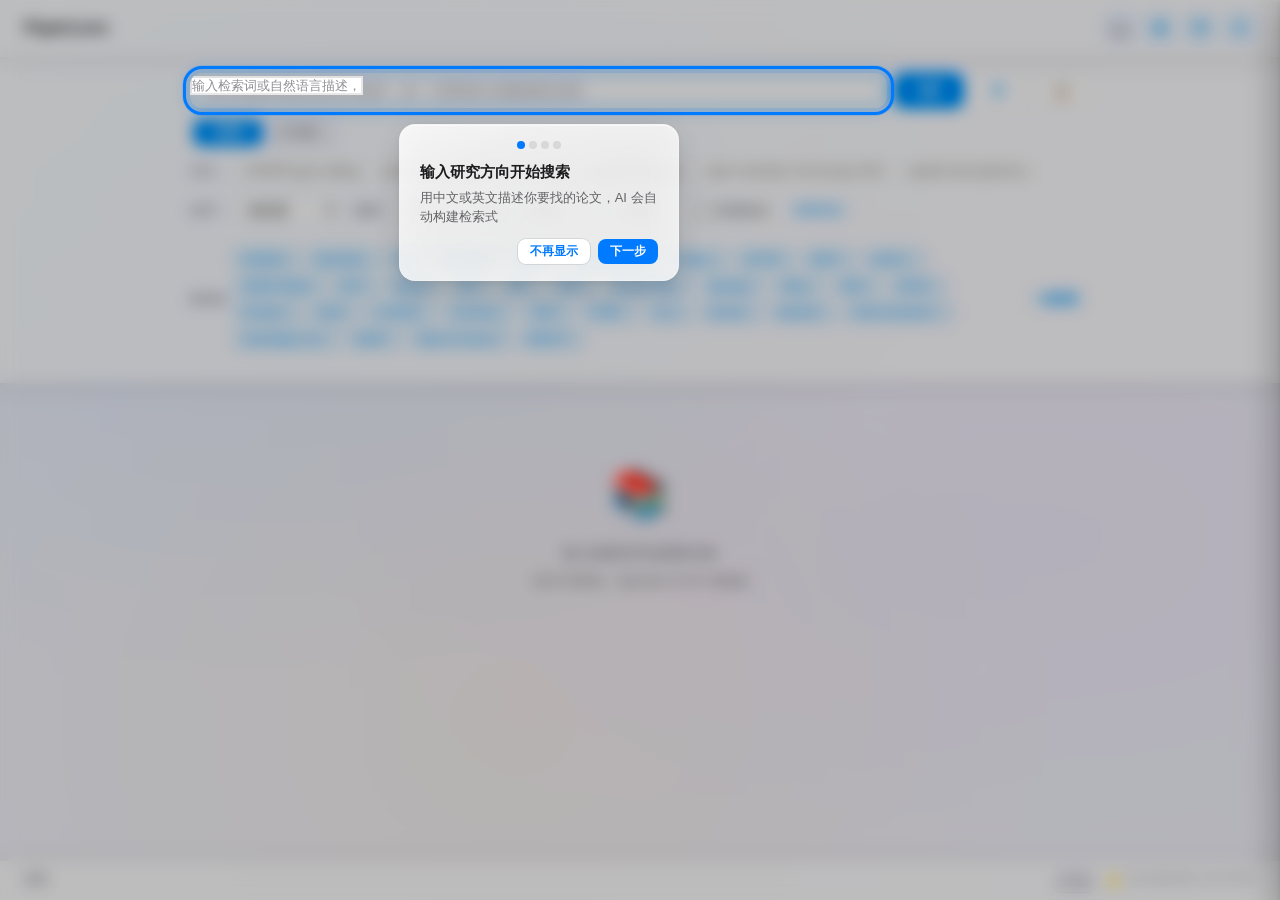
==== commit bcc5b539: "PaperLens — AI-powered literature management & analysis workbench" ====
--- a/static/index.html
+++ b/static/index.html
@@ -4,469 +4,34 @@
 <meta charset="UTF-8">
 <meta name="viewport" content="width=device-width, initial-scale=1.0">
 <title>PaperLens</title>
-<script src="https://d3js.org/d3.v7.min.js"></script>
-<style>
-:root {
-  --primary: #2563eb;
-  --primary-hover: #1d4ed8;
-  --bg: #f8fafc;
-  --card: #ffffff;
-  --border: #e2e8f0;
-  --text: #1e293b;
-  --text-secondary: #64748b;
-  --success: #10b981;
-  --danger: #ef4444;
-  --radius: 8px;
-  --shadow: 0 1px 3px rgba(0,0,0,0.1);
-}
-* { margin: 0; padding: 0; box-sizing: border-box; }
-body {
-  font-family: -apple-system, BlinkMacSystemFont, "Segoe UI", "Microsoft YaHei", sans-serif;
-  background: var(--bg);
-  color: var(--text);
-  line-height: 1.6;
-}
-.header {
-  background: var(--primary);
-  color: white;
-  padding: 12px 24px;
-  display: flex;
-  align-items: center;
-  justify-content: space-between;
-  box-shadow: 0 2px 8px rgba(37,99,235,0.3);
-  position: sticky;
-  top: 0;
-  z-index: 100;
-}
-.header h1 { font-size: 18px; font-weight: 600; }
-.header-actions { display: flex; gap: 8px; }
-.btn-icon {
-  background: rgba(255,255,255,0.15);
-  border: none;
-  color: white;
-  width: 36px;
-  height: 36px;
-  border-radius: var(--radius);
-  cursor: pointer;
-  font-size: 18px;
-  display: flex;
-  align-items: center;
-  justify-content: center;
-  transition: background 0.2s;
-}
-.btn-icon:hover { background: rgba(255,255,255,0.25); }
-.search-section {
-  background: var(--card);
-  border-bottom: 1px solid var(--border);
-  padding: 16px 24px;
-}
-.search-bar {
-  display: flex;
-  gap: 8px;
-  max-width: 900px;
-  margin: 0 auto;
-}
-.search-bar input {
-  flex: 1;
-  padding: 10px 16px;
-  border: 2px solid var(--border);
-  border-radius: var(--radius);
-  font-size: 15px;
-  outline: none;
-  transition: border-color 0.2s;
-}
-.search-bar input:focus { border-color: var(--primary); }
-.btn {
-  padding: 10px 20px;
-  border: none;
-  border-radius: var(--radius);
-  font-size: 14px;
-  font-weight: 500;
-  cursor: pointer;
-  transition: all 0.2s;
-  white-space: nowrap;
-}
-.btn-primary { background: var(--primary); color: white; }
-.btn-primary:hover { background: var(--primary-hover); }
-.btn-primary:disabled { opacity: 0.6; cursor: not-allowed; }
-.btn-outline { background: white; color: var(--text); border: 1px solid var(--border); }
-.btn-outline:hover { background: var(--bg); }
-.btn-sm { padding: 6px 12px; font-size: 13px; }
-.btn-ai { background: linear-gradient(135deg, #8b5cf6, #6366f1); color: white; }
-.btn-ai:hover { background: linear-gradient(135deg, #7c3aed, #4f46e5); }
-.filters {
-  display: flex;
-  gap: 16px;
-  margin-top: 12px;
-  max-width: 900px;
-  margin-left: auto;
-  margin-right: auto;
-  flex-wrap: wrap;
-  align-items: center;
-}
-.filter-group {
-  display: flex;
-  align-items: center;
-  gap: 6px;
-  font-size: 13px;
-  color: var(--text-secondary);
-}
-.filter-group label { cursor: pointer; display: flex; align-items: center; gap: 4px; }
-.beta-badge {
-  color: #f59e0b; font-size: 10px; position: relative; cursor: help;
-}
-.beta-badge::after {
-  content: attr(data-tip);
-  position: absolute; bottom: 130%; left: 50%; transform: translateX(-50%);
-  background: #1e293b; color: #e2e8f0; padding: 6px 10px; border-radius: 6px;
-  font-size: 12px; white-space: nowrap; pointer-events: none;
-  opacity: 0; transition: opacity 0.2s; z-index: 100;
-}
-.beta-badge:hover::after { opacity: 1; }
-.filter-group input[type="checkbox"] { accent-color: var(--primary); }
-.filter-group input[type="number"],
-.filter-group select {
-  padding: 4px 8px;
-  border: 1px solid var(--border);
-  border-radius: 4px;
-  font-size: 13px;
-  width: 80px;
-}
-.filter-group select { width: auto; }
-.main {
-  max-width: 960px;
-  margin: 0 auto;
-  padding: 16px 24px 48px;
-}
-.toolbar {
-  display: flex;
-  align-items: center;
-  justify-content: space-between;
-  margin-bottom: 12px;
-  flex-wrap: wrap;
-  gap: 8px;
-}
-.toolbar-left { font-size: 14px; color: var(--text-secondary); }
-.toolbar-right { display: flex; gap: 8px; flex-wrap: wrap; }
-.paper-list { display: flex; flex-direction: column; gap: 8px; }
-.paper-list.loading { opacity: 0.5; pointer-events: none; position: relative; }
-.paper-list.loading::after {
-  content: ""; position: absolute; top: 50%; left: 50%; width: 32px; height: 32px;
-  margin: -16px 0 0 -16px; border: 3px solid var(--border); border-top-color: var(--primary);
-  border-radius: 50%; animation: spin 0.8s linear infinite;
-}
-@keyframes spin { to { transform: rotate(360deg); } }
-.search-mode-hint {
-  font-size: 11px; padding: 4px 8px; border-radius: 4px; cursor: pointer;
-  white-space: nowrap; user-select: none; transition: all 0.2s;
-}
-.search-mode-hint.ai { background: #ede9fe; color: #7c3aed; }
-.search-mode-hint.normal { background: #e0f2fe; color: #0369a1; }
-.paper-card {
-  background: var(--card);
-  border: 1px solid var(--border);
-  border-radius: var(--radius);
-  padding: 14px 16px;
-  box-shadow: var(--shadow);
-  transition: border-color 0.2s;
-}
-.paper-card:hover { border-color: var(--primary); }
-.paper-card.selected { border-color: var(--primary); background: #eff6ff; }
-.paper-header { display: flex; gap: 10px; align-items: flex-start; }
-.paper-checkbox { margin-top: 3px; accent-color: var(--primary); }
-.paper-content { flex: 1; min-width: 0; }
-.paper-title {
-  font-size: 15px;
-  font-weight: 600;
-  color: var(--text);
-  cursor: pointer;
-  line-height: 1.4;
-  display: -webkit-box;
-  -webkit-line-clamp: 3;
-  -webkit-box-orient: vertical;
-  overflow: hidden;
-}
-.paper-title:hover { color: var(--primary); }
-.paper-meta {
-  font-size: 13px;
-  color: var(--text-secondary);
-  margin-top: 4px;
-  display: flex;
-  flex-wrap: wrap;
-  gap: 4px 12px;
-}
-.paper-meta .tag { display: inline-flex; align-items: center; gap: 3px; }
-.paper-meta .badge {
-  background: #dbeafe;
-  color: var(--primary);
-  padding: 1px 6px;
-  border-radius: 4px;
-  font-size: 11px;
-  font-weight: 500;
-}
-.paper-meta .badge-green { background: #d1fae5; color: #059669; }
-.paper-abstract {
-  font-size: 13px;
-  color: var(--text-secondary);
-  margin-top: 8px;
-  line-height: 1.5;
-  display: none;
-}
-.paper-abstract.show { display: block; }
-.paper-actions { margin-top: 8px; display: flex; gap: 8px; }
-.pagination {
-  display: flex;
-  justify-content: center;
-  align-items: center;
-  gap: 12px;
-  margin-top: 20px;
-  font-size: 14px;
-}
-.status-bar {
-  position: fixed;
-  bottom: 0;
-  left: 0;
-  right: 0;
-  background: var(--card);
-  border-top: 1px solid var(--border);
-  padding: 6px 24px;
-  font-size: 12px;
-  color: var(--text-secondary);
-  display: flex;
-  justify-content: space-between;
-  z-index: 100;
-}
-.settings-overlay {
-  position: fixed;
-  inset: 0;
-  background: rgba(0,0,0,0.3);
-  z-index: 200;
-  display: none;
-}
-.settings-overlay.show { display: block; }
-.settings-panel {
-  position: fixed;
-  right: 0;
-  top: 0;
-  bottom: 0;
-  width: 380px;
-  background: var(--card);
-  box-shadow: -4px 0 20px rgba(0,0,0,0.15);
-  z-index: 201;
-  transform: translateX(100%);
-  transition: transform 0.3s;
-  overflow-y: auto;
-  padding: 20px;
-}
-.settings-panel.show { transform: translateX(0); }
-.settings-panel h2 { font-size: 18px; margin-bottom: 20px; }
-.settings-section { margin-bottom: 20px; }
-.settings-section h3 {
-  font-size: 14px;
-  color: var(--text-secondary);
-  margin-bottom: 10px;
-  padding-bottom: 6px;
-  border-bottom: 1px solid var(--border);
-}
-.form-group { margin-bottom: 12px; }
-.form-group label { display: block; font-size: 13px; font-weight: 500; margin-bottom: 4px; }
-.form-group input,
-.form-group select {
-  width: 100%;
-  padding: 8px 12px;
-  border: 1px solid var(--border);
-  border-radius: 4px;
-  font-size: 13px;
-  outline: none;
-}
-.form-group input:focus { border-color: var(--primary); }
-.form-group .hint { font-size: 11px; color: var(--text-secondary); margin-top: 2px; }
-.toggle-row { display: flex; align-items: center; justify-content: space-between; padding: 8px 0; }
-.spinner {
-  display: inline-block;
-  width: 24px;
-  height: 24px;
-  border: 3px solid var(--border);
-  border-top-color: var(--primary);
-  border-radius: 50%;
-  animation: spin 0.8s linear infinite;
-}
-@keyframes spin { to { transform: rotate(360deg); } }
-.empty-state { text-align: center; padding: 60px 20px; color: var(--text-secondary); }
-.empty-state .icon { font-size: 48px; margin-bottom: 12px; }
-.empty-state p { font-size: 14px; }
-.toast {
-  position: fixed;
-  top: 60px;
-  right: 20px;
-  background: var(--text);
-  color: white;
-  padding: 10px 20px;
-  border-radius: var(--radius);
-  font-size: 13px;
-  z-index: 300;
-  opacity: 0;
-  transition: opacity 0.3s;
-  pointer-events: none;
-}
-.toast.show { opacity: 1; }
-.ai-panel {
-  background: #f0fdf4;
-  border: 1px solid #bbf7d0;
-  border-radius: var(--radius);
-  padding: 12px 16px;
-  margin-bottom: 16px;
-  display: none;
-}
-.ai-panel.show { display: block; }
-.ai-panel .ai-content { font-size: 13px; line-height: 1.6; white-space: pre-wrap; }
-/* 批量 DOI 模态框 */
-.modal-overlay { position: fixed; inset: 0; background: rgba(0,0,0,0.3); z-index: 200; display: none; }
-.modal-overlay.show { display: flex; align-items: center; justify-content: center; }
-.modal { background: white; border-radius: 12px; padding: 24px; width: 500px; max-height: 80vh; overflow-y: auto; box-shadow: 0 8px 30px rgba(0,0,0,0.2); }
-.modal h3 { margin-bottom: 16px; }
-.modal textarea { width: 100%; height: 200px; border: 1px solid var(--border); border-radius: 6px; padding: 10px; font-size: 13px; font-family: monospace; resize: vertical; }
-.modal-btns { display: flex; gap: 8px; margin-top: 16px; justify-content: flex-end; }
-/* 搜索历史 */
-.history-dropdown { position: absolute; top: 100%; left: 0; right: 0; background: white; border: 1px solid var(--border); border-radius: 0 0 8px 8px; box-shadow: 0 4px 12px rgba(0,0,0,0.1); z-index: 50; display: none; max-height: 300px; overflow-y: auto; }
-.history-dropdown.show { display: block; }
-.history-item { padding: 8px 16px; font-size: 13px; cursor: pointer; border-bottom: 1px solid #f1f5f9; display: flex; justify-content: space-between; }
-.history-item:hover { background: var(--bg); }
-.history-item .hq { flex: 1; }
-.history-item .ht { color: var(--text-secondary); font-size: 11px; white-space: nowrap; margin-left: 12px; }
-.history-item .hd { color: var(--danger); cursor: pointer; margin-left: 8px; font-size: 11px; }
-/* 排序按钮 */
-.sort-btn { cursor: pointer; user-select: none; }
-.sort-btn:hover { color: var(--primary); }
-.sort-btn.active { color: var(--primary); font-weight: 600; }
-/* 搜索建议标签 */
-.suggest-chip {
-  display: inline-block;
-  padding: 3px 10px;
-  font-size: 12px;
-  border: 1px solid var(--border);
-  border-radius: 12px;
-  background: white;
-  color: var(--text-secondary);
-  cursor: pointer;
-  transition: all 0.15s;
-  white-space: nowrap;
-  max-width: 200px;
-  overflow: hidden;
-  text-overflow: ellipsis;
-}
-.suggest-chip:hover {
-  border-color: var(--primary);
-  color: var(--primary);
-  background: #eff6ff;
-}
-.suggest-chip:focus {
-  outline: 2px solid var(--primary);
-  outline-offset: 2px;
-}
-/* 引用关系图谱 */
-.graph-overlay {
-  position: fixed;
-  top: 0;
-  left: 0;
-  width: 100%;
-  height: 100%;
-  background: rgba(0,0,0,0.5);
-  z-index: 200;
-  display: none;
-}
-.graph-overlay.show { display: flex; align-items: center; justify-content: center; }
-.graph-panel {
-  background: var(--card);
-  border-radius: 12px;
-  width: 90vw;
-  height: 85vh;
-  max-width: 1200px;
-  display: flex;
-  flex-direction: column;
-  overflow: hidden;
-  box-shadow: 0 20px 60px rgba(0,0,0,0.3);
-}
-.graph-header {
-  padding: 16px 20px;
-  border-bottom: 1px solid var(--border);
-  display: flex;
-  align-items: center;
-  justify-content: space-between;
-}
-.graph-header h3 { font-size: 16px; margin: 0; }
-.graph-body { flex: 1; position: relative; overflow: hidden; }
-.graph-body svg { width: 100%; height: 100%; }
-.graph-legend {
-  position: absolute;
-  bottom: 16px;
-  left: 16px;
-  background: rgba(255,255,255,0.95);
-  border: 1px solid var(--border);
-  border-radius: 8px;
-  padding: 10px 14px;
-  font-size: 12px;
-}
-.graph-legend div { margin: 3px 0; display: flex; align-items: center; gap: 6px; }
-.graph-legend .dot { width: 10px; height: 10px; border-radius: 50%; }
-.graph-node { cursor: grab; }
-.graph-node:active { cursor: grabbing; }
-.graph-node:hover circle { filter: brightness(1.1); stroke-width: 3; }
-.graph-link { stroke-opacity: 0.5; }
-.graph-panel { transition: width 0.2s, height 0.2s, max-width 0.2s, border-radius 0.2s; }
-.graph-panel.fullscreen { width: 100vw !important; height: 100vh !important; max-width: 100vw !important; border-radius: 0; }
-#graphToolbar .btn-sm { font-size: 12px; padding: 4px 10px; }
-#graphAiPanel.fullscreen { position: fixed; inset: 0; z-index: 300; max-height: none; display: flex; flex-direction: column; }
-#graphAiPanel.fullscreen #graphAiContent { flex: 1; overflow-y: auto; font-size: 15px; }
-
-/* 收藏面板 */
-.collections-panel {
-  position: fixed; right: 0; top: 0; bottom: 0; width: 420px; background: var(--card);
-  box-shadow: -4px 0 20px rgba(0,0,0,0.15); z-index: 200; transform: translateX(100%);
-  transition: transform 0.25s ease; display: flex; flex-direction: column;
-}
-.collections-panel.show { transform: translateX(0); }
-.collections-panel h2 { font-size: 18px; padding: 16px 20px; margin: 0; border-bottom: 1px solid var(--border); display: flex; justify-content: space-between; align-items: center; }
-.collections-body { flex: 1; overflow-y: auto; padding: 12px 16px; }
-.collections-empty { text-align: center; padding: 40px 20px; color: var(--text-secondary); }
-.collections-empty .icon { font-size: 32px; margin-bottom: 8px; }
-.collection-group { margin-bottom: 16px; }
-.collection-group-header { display: flex; justify-content: space-between; align-items: center; padding: 8px 0; cursor: pointer; }
-.collection-group-header h3 { font-size: 14px; font-weight: 600; color: var(--text); }
-.collection-group-header .count { font-size: 12px; color: var(--text-secondary); }
-.collection-item { padding: 10px 12px; border: 1px solid var(--border); border-radius: var(--radius); margin-bottom: 6px; cursor: pointer; transition: all 0.15s; }
-.collection-item:hover { border-color: var(--primary); background: #f8fafc; }
-.collection-item .title { font-size: 13px; font-weight: 500; color: var(--text); line-height: 1.4; display: -webkit-box; -webkit-line-clamp: 2; -webkit-box-orient: vertical; overflow: hidden; }
-.collection-item .meta { font-size: 12px; color: var(--text-secondary); margin-top: 4px; }
-.collection-item .actions { margin-top: 6px; display: flex; gap: 4px; }
-.star-btn { background: none; border: none; cursor: pointer; font-size: 16px; padding: 2px; opacity: 0.3; transition: opacity 0.15s; }
-.star-btn:hover, .star-btn.active { opacity: 1; }
-.group-tabs { display: flex; gap: 4px; padding: 8px 16px; border-bottom: 1px solid var(--border); overflow-x: auto; }
-.group-tab { padding: 4px 10px; font-size: 12px; border-radius: 4px; cursor: pointer; border: 1px solid var(--border); background: white; white-space: nowrap; }
-.group-tab.active { background: var(--primary); color: white; border-color: var(--primary); }
-.group-tab:hover:not(.active) { background: var(--bg); }
-.add-group-btn { padding: 4px 8px; font-size: 12px; border-radius: 4px; cursor: pointer; border: 1px dashed var(--border); background: none; color: var(--text-secondary); }
-.add-group-btn:hover { border-color: var(--primary); color: var(--primary); }
-.group-tab-wrapper { display: inline-flex; align-items: center; }
-.group-tab-delete { padding: 4px 6px; font-size: 10px; border-radius: 4px; cursor: pointer; border: 1px solid var(--border); background: white; color: var(--text-secondary); margin-left: -1px; opacity: 0; transition: opacity 0.15s; }
-.group-tab-wrapper:hover .group-tab-delete { opacity: 1; }
-.group-tab-delete:hover { background: var(--danger); color: white; border-color: var(--danger); }
-
-/* 可拖动悬浮图谱 */
-.graph-float { position: fixed; background: var(--card); border-radius: 12px; box-shadow: 0 8px 32px rgba(0,0,0,0.2); display: flex; flex-direction: column; overflow: hidden; resize: both; min-width: 500px; min-height: 400px; }
-.graph-float .graph-header { cursor: move; user-select: none; }
-.graph-float .graph-body { flex: 1; overflow: hidden; position: relative; }
-.graph-float .graph-ai-panel { display: none; max-height: 250px; overflow-y: auto; border-top: 1px solid var(--border); background: #f0fdf4; padding: 12px 16px; }
-.graph-float .graph-ai-panel.show { display: block; }
-.graph-float-resize-handle { position: absolute; bottom: 0; right: 0; width: 16px; height: 16px; cursor: nwse-resize; }
-</style>
+<!-- 尽早应用主题，避免闪烁 -->
+<script>
+  (function() {
+    var saved = localStorage.getItem('paperlens_theme') || 'auto';
+    var root = document.documentElement;
+    root.setAttribute('data-theme', saved);
+  })();
+</script>
+<script src="https://d3js.org/d3.v7.min.js" defer></script>
+<link rel="stylesheet" href="/static/css/reset.css">
+<link rel="stylesheet" href="/static/css/header.css">
+<link rel="stylesheet" href="/static/css/search.css">
+<link rel="stylesheet" href="/static/css/paper.css">
+<link rel="stylesheet" href="/static/css/settings.css">
+<link rel="stylesheet" href="/static/css/ai.css">
+<link rel="stylesheet" href="/static/css/graph.css">
+<link rel="stylesheet" href="/static/css/collections.css">
+<link rel="stylesheet" href="/static/css/tags.css">
+<link rel="stylesheet" href="/static/css/misc.css">
+<script type="module" src="/static/js/app.js"></script>
+</head>
+<body>
 
 <div class="header">
   <h1>PaperLens</h1>
   <div class="header-actions">
     <button class="btn-icon" onclick="toggleRecommend()" id="recommendBtn" data-i18n-title="recommendations">📖</button>
     <button class="btn-icon" onclick="toggleCollections()" id="collectionsBtn" data-i18n-title="collections">★</button>
-    <button class="btn-icon" id="langBtn" onclick="setLang(currentLang==='zh'?'en':'zh')" data-i18n-title="language">EN</button>
     <button class="btn-icon" onclick="toggleAI()" id="aiBtn" data-i18n-title="aiAssistant">AI</button>
     <button class="btn-icon" onclick="toggleSettings()" id="settingsBtn" data-i18n-title="settings">⚙</button>
   </div>
@@ -474,325 +39,702 @@
 
 <div class="search-section">
   <div class="search-bar" style="position:relative">
-    <input type="text" id="searchInput" data-i18n-placeholder="searchPlaceholder" onkeydown="handleSearchKeydown(event)" oninput="updateSearchModeHint()" autocomplete="off">
-    <span id="searchModeHint" class="search-mode-hint" onclick="toggleSearchMode()" data-i18n-title="clickToToggle"></span>
+    <input type="text" id="searchInput" data-i18n-placeholder="searchPlaceholder" onkeydown="handleSearchKeydown(event)" autocomplete="off">
     <button class="btn btn-primary" id="searchBtn" onclick="doSmartSearch()" data-i18n="search">检索</button>
-    <button class="btn btn-outline" onclick="toggleHistory()" id="historyBtn" data-i18n-title="searchHistory" style="padding:10px 12px">⏱</button>
-    <button class="btn btn-outline" onclick="openDoiModal()" id="doiBtn2" data-i18n-title="batchDOI" style="padding:10px 12px">📋</button>
+    <button class="btn btn-outline" id="cancelBtn" onclick="cancelAISearch()" style="display:none;color:var(--danger);border-color:var(--danger)" data-i18n="cancel">取消</button>
+    <button class="btn btn-outline" onclick="toggleHistory()" id="historyBtn" data-i18n-title="searchHistory">⏱</button>
+    <button class="btn btn-outline" onclick="openDoiModal()" id="doiBtn2" data-i18n-title="batchDOI">📋</button>
     <div class="history-dropdown" id="historyDropdown"></div>
-    <div class="history-dropdown" id="suggestDropdown"></div>
   </div>
-  <div style="max-width:900px;margin:4px auto 0;font-size:12px;color:#94a3b8;display:flex;gap:16px;align-items:center">
+  <div style="max-width:900px;margin:8px auto 0;display:flex;gap:12px;align-items:center">
+    <div class="search-mode-toggle">
+      <button class="search-mode-btn active" id="modeNormal" onclick="setSearchMode('normal')" data-i18n="keywordSearch" data-i18n-title="keywordSearchTooltip">关键词</button>
+      <button class="search-mode-btn" id="modeAI" onclick="setSearchMode('ai')" data-i18n="aiSearch" data-i18n-title="aiSearchTooltip">AI 检索</button>
+    </div>
     <span id="searchMode"></span>
-    <span id="searchHintText" style="margin-left:auto" data-i18n="searchHint">输入中文或自然语言自动触发 AI 检索，输入英文关键词为普通检索</span>
   </div>
   <div id="suggestionBar" style="max-width:900px;margin:8px auto 0;display:flex;gap:6px;flex-wrap:wrap;align-items:center;min-height:24px">
-    <span id="trySearchLabel" style="font-size:12px;color:var(--text-secondary);margin-right:4px">试试：</span>
+    <span id="trySearchLabel" style="font-size:12px;color:var(--text-secondary);margin-right:4px" data-i18n="trySearch">试试：</span>
   </div>
   <div class="filters">
-    <div class="filter-group">
-      <label><input type="checkbox" id="usePubmed" checked> PubMed</label>
-      <label><input type="checkbox" id="useOpenalex" checked> OpenAlex</label>
-      <label><input type="checkbox" id="useSemanticScholar" checked> Semantic Scholar <span class="beta-badge" data-tip="免费 API，收录部分中文论文" data-i18n-tip="semanticScholarTip">✓</span></label>
-      <label><input type="checkbox" id="useGoogleScholar"> Google Scholar <span class="beta-badge" data-tip="反爬风险高，需 ScraperAPI" data-i18n-tip="betaScraping">β</span></label>
-      <label><input type="checkbox" id="useBingAcademic"> Bing Academic <span class="beta-badge" data-tip="需要 Playwright，首次使用会自动安装浏览器" data-i18n-tip="betaScraping">β</span></label>
-      <label><input type="checkbox" id="useCNKI"> CNKI <span class="beta-badge" data-tip="需 ScraperAPI 或机构网络" data-i18n-tip="betaAuth">β</span></label>
-      <label><input type="checkbox" id="useWanfang"> <span data-i18n="wanfang">万方</span> <span class="beta-badge" data-tip="需 Cookie 登录或 ScraperAPI" data-i18n-tip="betaAuth">β</span></label>
-      <label><input type="checkbox" id="useVIP"> <span data-i18n="vip">维普</span> <span class="beta-badge" data-tip="需 ScraperAPI 或机构网络" data-i18n-tip="betaAuth">β</span></label>
+    <div class="filters-basic">
+      <div class="filter-group filter-group-sources" style="display:none" id="legacySourceChecks">
+        <label><input type="checkbox" id="usePubmed" checked> PubMed</label>
+        <label><input type="checkbox" id="useOpenalex" checked> OpenAlex</label>
+        <label><input type="checkbox" id="useSemanticScholar" checked> Semantic Scholar</label>
+        <label><input type="checkbox" id="useCrossref" checked> CrossRef</label>
+        <label><input type="checkbox" id="useArxiv" checked> arXiv</label>
+        <label><input type="checkbox" id="useSciencedirect" checked> ScienceDirect</label>
+        <label><input type="checkbox" id="useScopus" checked> Scopus</label>
+        <label><input type="checkbox" id="useJstor" checked> JSTOR</label>
+        <label><input type="checkbox" id="useDblp" checked> DBLP</label>
+        <label><input type="checkbox" id="useBiorxiv" checked> bioRxiv</label>
+        <label><input type="checkbox" id="useAgris"> AGRIS (已下线)</label>
+        <label><input type="checkbox" id="usePubag" checked> USDA PubAg</label>
+        <label><input type="checkbox" id="useAcs" checked> ACS</label>
+        <label><input type="checkbox" id="useOptica" checked> Optica</label>
+        <label><input type="checkbox" id="useIop" checked> IOP</label>
+        <label><input type="checkbox" id="useAip" checked> AIP</label>
+        <label><input type="checkbox" id="useRsc" checked> RSC</label>
+        <label><input type="checkbox" id="useEuropepmc" checked> Europe PMC</label>
+        <label><input type="checkbox" id="useSpringer" checked> Springer</label>
+        <label><input type="checkbox" id="useWiley" checked> Wiley</label>
+        <label><input type="checkbox" id="useIeee" checked> IEEE</label>
+        <label><input type="checkbox" id="useMuse" checked> MUSE</label>
+        <label><input type="checkbox" id="useFrontiers" checked> Frontiers</label>
+        <label><input type="checkbox" id="useAcm" checked> ACM</label>
+        <label><input type="checkbox" id="useJstage" checked> J-STAGE</label>
+        <label><input type="checkbox" id="useCochrane" checked> Cochrane</label>
+        <label><input type="checkbox" id="useGoogleScholar"> Google Scholar</label>
+        <label><input type="checkbox" id="useBingAcademic"> Bing Academic</label>
+        <label><input type="checkbox" id="useCNKI" checked> CNKI</label>
+        <label><input type="checkbox" id="useWanfang"> 万方</label>
+        <label><input type="checkbox" id="useVIP"> 维普</label>
+        <label><input type="checkbox" id="useCore" checked> CORE</label>
+        <label><input type="checkbox" id="useLens" checked> Lens</label>
+        <label><input type="checkbox" id="useLensPatents"> 专利</label>
+        <label><input type="checkbox" id="useZoteroMcp"> Zotero Local</label>
+        <label><input type="checkbox" id="useZenodo" checked> Zenodo</label>
+        <label><input type="checkbox" id="useDatacite" checked> DataCite</label>
+        <label><input type="checkbox" id="useOup" checked> Oxford Academic</label>
+        <label><input type="checkbox" id="useCup" checked> Cambridge Core</label>
+        <label><input type="checkbox" id="useSage" checked> SAGE</label>
+        <label><input type="checkbox" id="useTaylor_francis" checked> Taylor & Francis</label>
+        <label><input type="checkbox" id="useEbsco" checked> EBSCO</label>
+        <label><input type="checkbox" id="useWos"> Web of Science</label>
+        <label><input type="checkbox" id="useProquest"> ProQuest</label>
+      </div>
+      <div class="filter-group">
+        <span data-i18n="sort">排序</span>: <select id="sortBy">
+          <option value="relevance" data-i18n="sortRelevance">相关度</option>
+          <option value="date" data-i18n="sortDate">时间</option>
+          <option value="citations" data-i18n="sortCitations">引用</option>
+          <option value="recent_impact" data-i18n="sortRecentImpact">近期影响力</option>
+        </select>
+      </div>
+      <div class="filter-group">
+        <span data-i18n="count">数量</span>: <select id="maxResults">
+          <option value="20">20</option>
+          <option value="50" selected>50</option>
+          <option value="100">100</option>
+        </select>
+      </div>
+      <div class="filter-group">
+        <span data-i18n="year">年份</span>: <input type="number" id="yearFrom" min="1900" max="2099" style="width:65px"> —
+        <input type="number" id="yearTo" min="1900" max="2099" style="width:65px">
+      </div>
+      <div class="filter-group">
+        <label title="基于查询关键词自动识别学科领域，仅搜索相关数据源（如 CS 论文不查 PubMed）" data-i18n-title="smartRoutingHint">
+          <input type="checkbox" id="smartRouting">
+          <span data-i18n="smartRouting">智能路由</span>
+        </label>
+      </div>
+      <button class="filters-toggle-btn" onclick="toggleAdvancedFilters()" id="filtersToggleBtn">
+        <span data-i18n="advancedFilters">高级筛选</span><span class="arrow"> ▸</span>
+      </button>
     </div>
-    <div class="filter-group">
-      <span data-i18n="journal">期刊</span>: <input type="text" id="filterJournal" placeholder="如 Nature Methods" style="width:140px">
+    <!-- 数据源 Chip 栏 + 下拉面板 -->
+    <div class="source-chip-bar" id="sourceChipBar">
+      <span class="source-chip-label">数据源:</span>
+      <div class="source-chips" id="sourceChips"></div>
+      <button class="btn btn-sm btn-outline source-picker-btn" onclick="toggleSourcePicker()" id="sourcePickerBtn">+ 选择源</button>
+      <div class="source-picker-dropdown" id="sourcePickerDropdown"></div>
     </div>
-    <div class="filter-group">
-      <span data-i18n="field">字段</span>: <select id="filterField" style="width:80px">
-        <option value="" data-i18n="fieldDefault">默认</option>
-        <option value="ti" data-i18n="fieldTitle">标题</option>
-        <option value="tiab" data-i18n="fieldTitleAbstract">标题+摘要</option>
-        <option value="au" data-i18n="fieldAuthor">作者</option>
-        <option value="tw" data-i18n="fieldFree">自由词</option>
-      </select>
+    <div class="filters-advanced" id="filtersAdvanced">
+      <div class="filter-group" style="flex-wrap:wrap">
+        <span data-i18n="journal">期刊</span>:
+        <div class="journal-tags-wrap" id="journalTagsWrap">
+          <div class="journal-tags" id="journalTags" style="display:flex;flex-wrap:wrap;gap:4px;align-items:center">
+            <input type="text" id="filterJournal" placeholder="输入期刊名，按 Enter 添加，支持模糊搜索" data-i18n-placeholder="journalPlaceholder"
+                   style="flex:1;min-width:150px;border:none;outline:none;font-size:13px;padding:2px 4px;background:transparent"
+                   onkeydown="handleJournalKeydown(event)">
+          </div>
+        </div>
+        <div id="journalGroupButtons" class="journal-group-buttons"></div>
+      </div>
+      <div class="filter-group">
+        <span data-i18n="field">字段</span>: <select id="filterField" style="width:110px">
+          <option value="" data-i18n="fieldDefault">默认</option>
+          <option value="ti" data-i18n="fieldTitle">标题</option>
+          <option value="tiab" data-i18n="fieldTitleAbstract">标题+摘要</option>
+          <option value="au" data-i18n="fieldAuthor">作者</option>
+          <option value="tw" data-i18n="fieldFree">自由词</option>
+        </select>
+      </div>
+      <div class="filter-group">
+        <span data-i18n="type">类型</span>: <select id="filterPubType" style="width:80px">
+          <option value="" data-i18n="typeAll">全部</option>
+          <option value="review" data-i18n="typeReview">综述</option>
+          <option value="clinical trial" data-i18n="typeClinical">临床试验</option>
+          <option value="meta-analysis" data-i18n="typeMeta">Meta分析</option>
+        </select>
+      </div>
     </div>
-    <div class="filter-group">
-      <span data-i18n="year">年份</span>: <input type="number" id="yearFrom" min="1900" max="2099" style="width:65px"> —
-      <input type="number" id="yearTo" min="1900" max="2099" style="width:65px">
+  </div>
+
+  <!-- 数据源健康状态面板 -->
+  <div id="healthPanel" class="health-panel" style="display:none">
+    <div class="health-panel-header">
+      <span data-i18n="sourceHealth">数据源健康状态</span>
+      <button class="btn-icon" onclick="toggleHealthPanel()" style="font-size:12px">✕</button>
     </div>
-    <div class="filter-group">
-      <span data-i18n="type">类型</span>: <select id="filterPubType" style="width:80px">
-        <option value="" data-i18n="typeAll">全部</option>
-        <option value="review" data-i18n="typeReview">综述</option>
-        <option value="clinical trial" data-i18n="typeClinical">临床试验</option>
-        <option value="meta-analysis" data-i18n="typeMeta">Meta分析</option>
-      </select>
-    </div>
-    <div class="filter-group">
-      <span data-i18n="sort">排序</span>: <select id="sortBy">
-        <option value="relevance" data-i18n="sortRelevance">相关度</option>
-        <option value="date" data-i18n="sortDate">时间</option>
-        <option value="citations" data-i18n="sortCitations">引用</option>
-        <option value="recent_impact" data-i18n="sortRecentImpact">近期影响力</option>
-      </select>
-    </div>
-    <div class="filter-group">
-      <span data-i18n="count">数量</span>: <select id="maxResults">
-        <option value="20">20</option>
-        <option value="50" selected>50</option>
-        <option value="100">100</option>
-      </select>
+    <div id="healthPanelContent" class="health-panel-content"></div>
+    <div class="health-panel-footer">
+      <button class="btn btn-outline" onclick="refreshSourceHealth()" style="font-size:11px;padding:2px 8px" data-i18n="refresh">刷新</button>
+      <button class="btn btn-outline" onclick="resetAllSourceHealth()" style="font-size:11px;padding:2px 8px" data-i18n="resetAll">重置全部</button>
     </div>
   </div>
 </div>
 
 <div class="main">
   <div class="ai-panel" id="aiPanel">
-    <div style="display:flex;justify-content:space-between;align-items:center;margin-bottom:8px">
-      <strong data-i18n="aiAssistant">AI 助手</strong>
-      <div>
-        <button class="btn btn-sm btn-outline" id="aiSummarizeAllBtn" onclick="aiSummarize()" data-i18n="summarizeAll">总结全部</button>
-        <button class="btn btn-sm btn-outline" onclick="closeAiPanel()" style="margin-left:4px" data-i18n="closeWithPrefix">✕ 关闭</button>
+    <div class="ai-panel-header">
+      <div class="ai-title">
+        <span class="ai-badge">AI</span>
+        <span data-i18n="aiAssistant">AI 助手</span>
+        <span id="aiResultCount" style="font-size:11px;color:var(--text-secondary);font-weight:400;margin-left:4px"></span>
+      </div>
+      <div class="ai-actions">
+        <button class="ai-action-btn" onclick="copyAiResult()" id="copyAiBtn" data-i18n-title="copy">
+          <svg viewBox="0 0 24 24" fill="none" stroke="currentColor" stroke-linecap="round" stroke-linejoin="round">
+            <rect x="9" y="9" width="13" height="13" rx="2" ry="2"></rect>
+            <path d="M5 15H4a2 2 0 0 1-2-2V4a2 2 0 0 1 2-2h9a2 2 0 0 1 2 2v1"></path>
+          </svg>
+        </button>
+        <button class="ai-action-btn" onclick="regenerateAi()" id="regenerateAiBtn" data-i18n-title="regenerate">
+          <svg viewBox="0 0 24 24" fill="none" stroke="currentColor" stroke-linecap="round" stroke-linejoin="round">
+            <polyline points="23 4 23 10 17 10"></polyline>
+            <polyline points="1 20 1 14 7 14"></polyline>
+            <path d="M3.51 9a9 9 0 0 1 14.85-3.36L23 10M1 14l4.64 4.36A9 9 0 0 0 20.49 15"></path>
+          </svg>
+        </button>
+        <button class="ai-action-btn" onclick="closeAiPanel()" data-i18n-title="close">
+          <svg viewBox="0 0 24 24" fill="none" stroke="currentColor" stroke-linecap="round" stroke-linejoin="round">
+            <line x1="18" y1="6" x2="6" y2="18"></line>
+            <line x1="6" y1="6" x2="18" y2="18"></line>
+          </svg>
+        </button>
       </div>
     </div>
-    <div class="ai-content" id="aiContent" style="line-height:1.8;font-size:14px" data-status="waiting" data-i18n="waitingForAction">等待操作...</div>
+    <div class="ai-content" id="aiContent" data-status="waiting" data-i18n="waitingForAction">等待操作...</div>
   </div>
 
   <div id="results">
     <div class="empty-state">
       <div class="icon">📚</div>
-      <p>输入检索词开始搜索文献</p>
-      <p style="font-size:12px;margin-top:8px;color:#94a3b8">支持 PubMed 和 OpenAlex 双数据源</p>
+      <p data-i18n="enterToSearch">输入检索词开始搜索文献</p>
+      <p style="font-size:12px;margin-top:8px;color:var(--text-secondary)" data-i18n="dualSource">支持 PubMed、OpenAlex 等 26+ 数据源</p>
     </div>
   </div>
 </div>
 
 <div class="status-bar">
-  <span id="statusText">就绪</span>
-  <span>数据源: PubMed + OpenAlex</span>
+  <span id="statusText" style="flex:1;min-width:0;overflow:hidden;text-overflow:ellipsis;white-space:nowrap">就绪</span>
+  <span id="sourceCountChip" style="display:none;padding:2px 8px;background:var(--bg);border:1px solid var(--border);border-radius:10px;font-size:11px;color:var(--text-secondary);cursor:pointer;white-space:nowrap;flex-shrink:0" title="点击查看已启用的数据源">35 源</span>
+  <a href="https://github.com/vanthree31/PaperLens" target="_blank" style="color:var(--text-secondary);text-decoration:none;font-size:14px;opacity:0.6;flex-shrink:0;margin-left:8px" title="GitHub">⭐</a>
+  <span style="color:var(--text-secondary);font-size:11px;opacity:0.6;flex-shrink:0;margin-left:6px">💬 反馈QQ群: 632743351</span>
 </div>
 
 <div class="settings-overlay" id="settingsOverlay" onclick="toggleSettings()"></div>
-<div class="settings-panel" id="settingsPanel">
-  <h2>⚙ 设置</h2>
-  <div class="settings-section">
-    <h3 data-i18n="dataSourceConfig">数据源配置</h3>
-    <div class="form-group">
-      <label data-i18n="pubmedEmail">PubMed Email</label>
-      <input type="email" id="cfgPubmedEmail" placeholder="your@email.com">
-      <div class="hint" data-i18n="pubmedEmailHint">可选，提高 NCBI API 速率限制</div>
-    </div>
-    <div class="form-group">
-      <label data-i18n="pubmedAPIKey">PubMed API Key</label>
-      <input type="text" id="cfgPubmedKey" placeholder="可选">
-    </div>
-    <div class="form-group">
-      <label data-i18n="openalexEmail">OpenAlex Email</label>
-      <input type="email" id="cfgOpenalexEmail" placeholder="your@email.com">
-      <div class="hint" data-i18n="openalexEmailHint">推荐配置，加入 polite pool 可获得 10 倍请求速率，减少限流</div>
-    </div>
-    <div class="form-group">
-      <label data-i18n="playwrightStatus">Playwright（Bing Academic 依赖）</label>
-      <div style="display:flex;gap:8px;align-items:center">
-        <span id="playwrightStatusText" style="font-size:12px;color:var(--text-secondary)">检查中...</span>
-        <button class="btn btn-sm btn-outline" onclick="installPlaywright()" id="installPlaywrightBtn" style="display:none" data-i18n="installPlaywright">安装 Playwright</button>
-      </div>
-      <div class="hint" data-i18n="playwrightHint">Bing Academic 搜索需要 Playwright，首次安装约 100MB</div>
-    </div>
-    <div class="form-group">
-      <label data-i18n="scraperapiKey">ScraperAPI Key</label>
-      <input type="text" id="cfgScraperapiKey" placeholder="可选，用于绕过反爬机制" data-i18n-placeholder="scraperapiKeyPlaceholder">
-      <div class="hint" data-i18n="scraperapiKeyHint">付费服务，可访问 CNKI/维普/Google Scholar 等反爬网站</div>
+<div class="settings-panel" id="settingsPanel" onclick="event.stopPropagation()">
+  <div class="settings-panel-header">
+    <h2>⚙ 设置</h2>
+  </div>
+  <!-- 外观设置 - 主题切换 -->
+  <div class="settings-section expanded" onclick="toggleSettingsSection(event, this)">
+    <h3>🎨 <span data-i18n="appearance">外观</span> <span class="arrow">▾</span></h3>
+    <div class="settings-section-content">
+      <div class="form-group">
+        <label data-i18n="themeMode">主题模式</label>
+        <select id="cfgThemeMode" onchange="setThemeMode(this.value)">
+          <option value="auto" data-i18n="themeAuto">跟随系统</option>
+          <option value="light" data-i18n="themeLight">浅色</option>
+          <option value="dark" data-i18n="themeDark">深色</option>
+        </select>
+        <div class="hint" data-i18n="themeHint">选择 "跟随系统" 将根据操作系统设置自动切换主题</div>
+      </div>
+      <div class="form-group">
+        <label data-i18n="languageLabel">界面语言</label>
+        <select id="cfgLanguage" onchange="setLang(this.value);saveSettings()">
+          <option value="zh">中文</option>
+          <option value="en">English</option>
+        </select>
+      </div>
     </div>
   </div>
-  <div class="settings-section">
-    <h3 data-i18n="wanfangConfig">万方数据配置</h3>
-    <div class="toggle-row">
-      <label data-i18n="enableWanfang">启用万方搜索</label>
-      <input type="checkbox" id="cfgWanfangEnabled">
-    </div>
-    <div class="form-group">
-      <label data-i18n="wanfangCookie">万方 Cookie</label>
-      <textarea id="cfgWanfangCookie" rows="3" placeholder="从浏览器开发者工具中复制 Cookie" data-i18n-placeholder="wanfangCookiePlaceholder" style="width:100%;font-size:12px;font-family:monospace"></textarea>
-      <div class="hint" data-i18n="wanfangCookieHint">登录万方后，从浏览器 F12 → Network → 复制 Cookie 值</div>
+  <div class="settings-section" onclick="toggleSettingsSection(event, this)">
+    <h3>📚 <span data-i18n="dataSourceConfig">数据源配置</span> <span class="arrow">▸</span></h3>
+    <div class="settings-section-content">
+      <div class="form-group">
+        <label data-i18n="pubmedEmail">PubMed Email</label>
+        <div style="display:flex;gap:8px">
+          <input type="email" id="cfgPubmedEmail" placeholder="your@email.com" style="flex:1">
+          <button class="btn btn-sm btn-outline" onclick="testPubMedEmail()" style="white-space:nowrap" data-i18n="testAndSave">测试并保存</button>
+        </div>
+        <div class="hint" data-i18n="pubmedEmailHint">可选，提高 NCBI API 速率限制</div>
+        <span id="pubmedEmailStatus" style="font-size:11px"></span>
+      </div>
+      <div class="form-group">
+        <label data-i18n="pubmedAPIKey">PubMed API Key</label>
+        <div style="display:flex;gap:8px">
+          <input type="text" id="cfgPubmedKey" placeholder="可选" data-i18n-placeholder="optional" style="flex:1" onfocus="this.select()">
+          <button class="btn btn-sm btn-outline" onclick="testPubMedApiKey()" style="white-space:nowrap" data-i18n="testAndSave">测试并保存</button>
+          <button class="btn btn-sm btn-outline" onclick="window.open('https://www.ncbi.nlm.nih.gov/account/settings/','_blank')" style="white-space:nowrap" data-i18n="applyKey">🔑 申请</button>
+        </div>
+        <div class="hint" data-i18n="ncbiApiKeyHint">在 NCBI 账号设置中获取 API Key</div>
+        <span id="pubmedKeyStatus" style="font-size:11px"></span>
+      </div>
+      <div class="form-group">
+        <label data-i18n="openalexEmail">OpenAlex Email</label>
+        <div style="display:flex;gap:8px">
+          <input type="email" id="cfgOpenalexEmail" placeholder="your@email.com" style="flex:1">
+          <button class="btn btn-sm btn-outline" onclick="testOpenalexEmail()" style="white-space:nowrap" data-i18n="testAndSave">测试并保存</button>
+        </div>
+        <div class="hint" data-i18n="openalexEmailHint">推荐配置，加入 polite pool 可获得 10 倍请求速率，减少限流</div>
+        <span id="openalexEmailStatus" style="font-size:11px"></span>
+      </div>
+      <div class="form-group">
+        <label data-i18n="openalexAPIKey">OpenAlex API Key</label>
+        <div style="display:flex;gap:8px">
+          <input type="text" id="cfgOpenalexKey" placeholder="可选" data-i18n-placeholder="optional" style="flex:1" onfocus="this.select()">
+          <button class="btn btn-sm btn-outline" onclick="testOpenalexApiKey()" style="white-space:nowrap" data-i18n="testAndSave">测试并保存</button>
+          <button class="btn btn-sm btn-outline" onclick="window.open('https://openalex.org/account','_blank')" style="white-space:nowrap" data-i18n="applyKey">🔑 申请</button>
+        </div>
+        <div class="hint" data-i18n="openalexAPIKeyHint">免费获取，无 key 仅 $0.10/天，有 key $1/天（10 倍）</div>
+        <span id="openalexKeyStatus" style="font-size:11px"></span>
+      </div>
+      <div class="form-group">
+        <label>Semantic Scholar API Key</label>
+        <div style="display:flex;gap:8px">
+          <input type="text" id="cfgS2Key" placeholder="可选" data-i18n-placeholder="optional" style="flex:1" onfocus="this.select()">
+          <button class="btn btn-sm btn-outline" onclick="testS2ApiKey()" style="white-space:nowrap" data-i18n="testAndSave">测试并保存</button>
+          <button class="btn btn-sm btn-outline" onclick="window.open('https://www.semanticscholar.org/product/api#api-key','_blank')" style="white-space:nowrap" data-i18n="applyKey">🔑 申请</button>
+        </div>
+        <div class="hint" data-i18n="s2ApiKeyHint">免费获取，无 key 100 req/5min，有 key 1 req/sec</div>
+        <span id="s2KeyStatus" style="font-size:11px"></span>
+      </div>
+      <div class="form-group">
+        <label>CORE API Key <span class="beta-badge" data-tip="开放获取论文聚合，3亿+记录" data-i18n-tip="coreTip">OA</span></label>
+        <div style="display:flex;gap:8px">
+          <input type="text" id="cfgCoreKey" placeholder="可选" data-i18n-placeholder="optional" style="flex:1" onfocus="this.select()">
+          <button class="btn btn-sm btn-outline" onclick="testCoreApiKey()" style="white-space:nowrap" data-i18n="testAndSave">测试并保存</button>
+          <button class="btn btn-sm btn-outline" onclick="window.open('https://core.ac.uk/services/api','_blank')" style="white-space:nowrap" data-i18n="applyKey">🔑 申请</button>
+        </div>
+        <div class="hint" data-i18n="coreApiKeyHint">免费注册获取 API Key，提升请求速率</div>
+        <span id="coreKeyStatus" style="font-size:11px"></span>
+      </div>
+      <div class="form-group">
+        <label>Lens.org API Token <span class="beta-badge" data-tip="学术文献+专利，2.5亿+记录" data-i18n-tip="lensTip">📚</span></label>
+        <div style="display:flex;gap:8px">
+          <input type="text" id="cfgLensKey" placeholder="可选" data-i18n-placeholder="optional" style="flex:1" onfocus="this.select()">
+          <button class="btn btn-sm btn-outline" onclick="testLensApiKey()" style="white-space:nowrap" data-i18n="testAndSave">测试并保存</button>
+          <button class="btn btn-sm btn-outline" onclick="window.open('https://www.lens.org/lens/user/register','_blank')" style="white-space:nowrap" data-i18n="applyKey">🔑 申请</button>
+        </div>
+        <div class="hint" data-i18n="lensApiKeyHint">免费注册获取 API Token，支持学术文献和专利检索</div>
+        <span id="lensKeyStatus" style="font-size:11px"></span>
+      </div>
+      <div class="form-group">
+        <label>🔍 Playwright</label>
+        <div style="display:flex;gap:8px;align-items:center">
+          <span id="playwrightStatusText" style="font-size:12px;color:var(--text-secondary)" data-i18n="checking">检查中...</span>
+          <button class="btn btn-sm btn-outline" onclick="installPlaywright()" id="installPlaywrightBtn" style="display:none" data-i18n="installPlaywright">安装</button>
+        </div>
+        <div class="hint" data-i18n="playwrightHint">Bing Academic 搜索需要 Playwright，首次安装约 100MB</div>
+      </div>
+      <div class="form-group">
+        <label>🔑 ScraperAPI Key</label>
+        <div style="display:flex;gap:8px">
+          <input type="text" id="cfgScraperapiKey" placeholder="可选，用于绕过反爬机制" data-i18n-placeholder="scraperapiKeyPlaceholder" style="flex:1" onfocus="this.select()">
+          <button class="btn btn-sm btn-outline" onclick="testScraperApiKey()" style="white-space:nowrap" data-i18n="testBtn">测试</button>
+          <button class="btn btn-sm btn-outline" onclick="window.open('https://www.scraperapi.com/signup','_blank')" style="white-space:nowrap" data-i18n="applyKey">🔑 申请</button>
+        </div>
+        <div class="hint" data-i18n="scraperapiKeyHint">付费服务，可访问 CNKI/维普/Google Scholar 等反爬网站</div>
+        <span id="scraperapiStatus" style="font-size:11px"></span>
+      </div>
     </div>
   </div>
-  <div class="settings-section">
-    <h3 data-i18n="aiSearchModel">AI 智能检索模型（解析自然语言 → 生成检索式，建议用快速模型）</h3>
-    <div class="toggle-row">
-      <label data-i18n="enableSearchAI">启用检索 AI</label>
-      <input type="checkbox" id="cfgSearchAiEnabled">
-    </div>
-    <div class="form-group">
-      <label data-i18n="provider">提供商</label>
-      <select id="cfgSearchAiProvider">
-        <option value="deepseek">DeepSeek</option>
-        <option value="openai">OpenAI</option>
-        <option value="anthropic">Anthropic</option>
-        <option value="ollama">Ollama (本地)</option>
-        <option value="custom">自定义</option>
-      </select>
-    </div>
-    <div class="form-group">
-      <label data-i18n="apiKey">API Key</label>
-      <input type="password" id="cfgSearchAiKey" placeholder="sk-...">
-    </div>
-    <div class="form-group">
-      <label data-i18n="modelName">模型名称</label>
-      <input type="text" id="cfgSearchAiModel" data-i18n-placeholder="cfgSearchAiModel" placeholder="如 deepseek-v4-flash（快速模型）">
-      <div class="hint" data-i18n="searchAIHint">推荐：deepseek-v4-flash / gpt-4o-mini</div>
-    </div>
-    <div class="form-group">
-      <label data-i18n="endpointURL">端点 URL</label>
-      <input type="text" id="cfgSearchAiUrl" data-i18n-placeholder="cfgSearchAiUrl" placeholder="留空使用默认端点">
-    </div>
-    <div class="form-group">
-      <label data-i18n="maxTokens">最大输出 Tokens</label>
-      <input type="number" id="cfgSearchMaxTokens" min="1024" max="131072" step="1024" value="4096">
-      <div class="hint" data-i18n="searchMaxTokensHint">检索模型建议 4096（快速响应）</div>
+  <div class="settings-section" onclick="toggleSettingsSection(event, this)">
+    <h3>📖 <span data-i18n="wanfangConfig">万方数据配置</span> <span class="arrow">▸</span></h3>
+    <div class="settings-section-content">
+      <div class="toggle-row">
+        <label data-i18n="enableWanfang">启用万方搜索</label>
+        <label class="toggle-switch">
+          <input type="checkbox" id="cfgWanfangEnabled">
+          <span class="toggle-slider"></span>
+        </label>
+      </div>
+      <div class="form-group">
+        <label data-i18n="wanfangLogin">万方登录获取 Cookie</label>
+        <div style="display:flex;gap:8px;flex-wrap:wrap">
+          <button class="btn btn-sm btn-outline" onclick="wanfangOpenBrowser()" id="wanfangOpenBtn" data-i18n="openWanfangBrowser">🌐 打开万方登录</button>
+          <button class="btn btn-sm btn-primary" onclick="wanfangExtractCookie()" id="wanfangExtractBtn" data-i18n="extractCookie">提取 Cookie</button>
+          <span id="wanfangLoginStatus" style="font-size:11px;display:flex;align-items:center"></span>
+        </div>
+        <div class="hint" data-i18n="wanfangLoginHint">点击打开浏览器，在浏览器中登录万方，登录成功后点击「提取 Cookie」</div>
+        <div class="hint" style="color:var(--warning);margin-top:4px" data-i18n="wanfangCookieExpireHint">⚠ 万方 Cookie 会在一段时间后过期，建议每次启动 PaperLens 时重新配置</div>
+      </div>
+      <div class="form-group">
+        <details>
+          <summary style="font-size:12px;color:var(--text-secondary);cursor:pointer" data-i18n="manualCookie">手动输入 Cookie（高级）</summary>
+          <textarea id="cfgWanfangCookie" rows="3" placeholder="从浏览器开发者工具中复制 Cookie" data-i18n-placeholder="cookiePlaceholder" style="width:100%;font-size:12px;font-family:monospace;margin-top:8px"></textarea>
+          <div style="display:flex;gap:8px;margin-top:4px">
+            <button class="btn btn-sm btn-outline" onclick="testWanfangCookie()" data-i18n="testBtn">测试</button>
+            <span id="wanfangCookieStatus" style="font-size:11px;display:flex;align-items:center"></span>
+          </div>
+        </details>
+      </div>
     </div>
   </div>
-  <div class="settings-section">
-    <h3 data-i18n="aiAnalysisModel">AI 论文分析模型（总结/详析/对比，建议用高质量模型）</h3>
-    <div class="toggle-row">
-      <label data-i18n="enableAnalysisAI">启用分析 AI</label>
-      <input type="checkbox" id="cfgAnalysisAiEnabled">
-    </div>
-    <div class="form-group">
-      <label data-i18n="provider">提供商</label>
-      <select id="cfgAnalysisAiProvider">
-        <option value="deepseek">DeepSeek</option>
-        <option value="openai">OpenAI</option>
-        <option value="anthropic">Anthropic</option>
-        <option value="ollama">Ollama (本地)</option>
-        <option value="custom">自定义</option>
-      </select>
-    </div>
-    <div class="form-group">
-      <label data-i18n="apiKey">API Key</label>
-      <input type="password" id="cfgAnalysisAiKey" placeholder="sk-...">
-    </div>
-    <div class="form-group">
-      <label data-i18n="modelName">模型名称</label>
-      <input type="text" id="cfgAnalysisAiModel" data-i18n-placeholder="cfgAnalysisAiModel" placeholder="如 deepseek-v4-pro（高质量模型）">
-      <div class="hint" data-i18n="analysisAIHint">推荐：deepseek-v4-pro / gpt-4o / claude-sonnet</div>
-    </div>
-    <div class="form-group">
-      <label data-i18n="endpointURL">端点 URL</label>
-      <input type="text" id="cfgAnalysisAiUrl" data-i18n-placeholder="cfgAnalysisAiUrl" placeholder="留空使用默认端点">
-    </div>
-    <div class="form-group">
-      <label data-i18n="maxTokens">最大输出 Tokens</label>
-      <input type="number" id="cfgAnalysisMaxTokens" min="1024" max="131072" step="1024" value="16384">
-      <div class="hint" data-i18n="maxTokensHint">控制 AI 单次回复的最大长度，默认 16384。多篇论文分析建议 16384+</div>
+  <div class="settings-section expanded" data-section="search-ai" onclick="toggleSettingsSection(event, this)">
+    <h3>🤖 <span data-i18n="aiSearchModel">AI 智能检索模型</span> <span class="arrow">▸</span></h3>
+    <div class="settings-section-content">
+      <div class="toggle-row">
+        <label data-i18n="enableSearchAI">启用检索 AI</label>
+        <label class="toggle-switch">
+          <input type="checkbox" id="cfgSearchAiEnabled">
+          <span class="toggle-slider"></span>
+        </label>
+      </div>
+      <div class="form-group">
+        <label data-i18n="provider">提供商</label>
+        <select id="cfgSearchAiProvider" onchange="onProviderChange('Search')">
+          <option value="deepseek">DeepSeek</option>
+          <option value="openai">OpenAI</option>
+          <option value="anthropic">Anthropic</option>
+          <option value="ollama" data-i18n="ollamaLocal">Ollama (本地)</option>
+          <option value="custom" data-i18n="customProvider">自定义</option>
+        </select>
+      </div>
+      <div id="searchOllamaGuide" class="ollama-guide" style="display:none">
+        <div class="ollama-step" id="searchOllamaStep1">① 安装 Ollama：<a href="https://ollama.com" target="_blank">ollama.com</a> 下载安装</div>
+        <div class="ollama-step" id="searchOllamaStep2">② 拉取模型：<code>ollama pull qwen3.5:9b</code></div>
+        <div class="ollama-step" id="searchOllamaStep3">③ 填入下方模型名称，端点留空即可</div>
+      </div>
+      <div class="form-group" id="searchApiKeyGroup">
+        <label data-i18n="apiKey">API Key</label>
+        <input type="password" id="cfgSearchAiKey" placeholder="sk-...">
+      </div>
+      <div class="form-group">
+        <label data-i18n="modelName">模型名称</label>
+        <input type="text" id="cfgSearchAiModel" data-i18n-placeholder="cfgSearchAiModel" placeholder="如 deepseek-v4-flash（快速模型）">
+        <div class="hint" id="searchModelHint" data-i18n="searchAIHint">推荐：deepseek-v4-flash / gpt-4o-mini</div>
+      </div>
+      <div class="form-group">
+        <label data-i18n="endpointURL">端点 URL</label>
+        <input type="text" id="cfgSearchAiUrl" data-i18n-placeholder="cfgSearchAiUrl" placeholder="留空使用默认端点">
+        <div class="hint" id="searchUrlHint" style="display:none" data-i18n="ollamaDefaultUrl">Ollama 默认：http://localhost:11434</div>
+      </div>
+      <div class="form-group">
+        <label data-i18n="maxTokens">最大输出 Tokens</label>
+        <input type="number" id="cfgSearchMaxTokens" min="1024" max="131072" step="1024" value="4096">
+        <div class="hint" data-i18n="searchMaxTokensHint">检索模型建议 4096（快速响应）</div>
+      </div>
+      <div style="margin-top:8px">
+        <button class="btn btn-sm btn-outline" onclick="testAiConnection('Search')" id="testSearchAiBtn" data-i18n="testConnection">测试连接</button>
+        <button class="btn btn-sm btn-outline" id="applySearchAiBtn" style="white-space:nowrap;display:none" data-i18n="applyKey">🔑 申请</button>
+        <span id="searchAiStatus" style="font-size:12px;color:var(--text-secondary);margin-left:8px"></span>
+      </div>
     </div>
   </div>
-  <div class="settings-section">
-    <h3 data-i18n="networkProxy">网络代理</h3>
-    <div class="form-group">
-      <label data-i18n="httpProxy">HTTP 代理</label>
-      <input type="text" id="cfgProxyHttp" placeholder="http://127.0.0.1:7890">
-    </div>
-    <div class="form-group">
-      <label data-i18n="httpsProxy">HTTPS 代理</label>
-      <input type="text" id="cfgProxyHttps" placeholder="http://127.0.0.1:7890">
+  <!-- [新增] 翻译设置 -->
+  <div class="settings-section" onclick="toggleSettingsSection(event, this)">
+    <h3>🌐 <span data-i18n="translationConfig">翻译设置</span> <span class="arrow">▸</span></h3>
+    <div class="settings-section-content">
+      <div class="toggle-row">
+        <label data-i18n="enableTranslation">启用中文翻译</label>
+        <label class="toggle-switch">
+          <input type="checkbox" id="cfgTranslationEnabled" checked onchange="saveTranslationConfig()">
+          <span class="toggle-slider"></span>
+        </label>
+      </div>
+      <div class="hint" data-i18n="translationHint">将中文查询翻译为英文以搜索国际数据库（PubMed、OpenAlex等）</div>
+      <div class="toggle-row" style="margin-top:12px">
+        <label data-i18n="enableAITranslation">启用AI翻译回退</label>
+        <label class="toggle-switch">
+          <input type="checkbox" id="cfgAITranslationEnabled" onchange="saveTranslationConfig()">
+          <span class="toggle-slider"></span>
+        </label>
+      </div>
+      <div class="hint"><span data-i18n="aiTranslationHint">当字典未覆盖时，使用AI进行翻译（需配置AI提供商）</span> <button class="btn-link" onclick="event.stopPropagation();scrollToAIConfig()" data-i18n="configureAI">配置AI</button></div>
+      <div class="form-group" style="margin-top:12px">
+        <label data-i18n="translationCache">翻译缓存</label>
+        <div style="display:flex;gap:8px;align-items:center">
+          <span id="translationCacheSize" style="font-size:12px;color:var(--text-secondary)" data-i18n="cacheSizeLoading">缓存大小: 加载中...</span>
+          <button class="btn btn-sm btn-outline" onclick="clearTranslationCache()" data-i18n="clearCache">清除缓存</button>
+        </div>
+      </div>
     </div>
   </div>
-  <div class="settings-section">
-    <h3 data-i18n="institutionalAccess">校内访问</h3>
-    <div class="form-group">
-      <label data-i18n="accessMode">访问方式</label>
-      <select id="cfgAccessMode" onchange="toggleAccessMode()">
-        <option value="none" data-i18n="accessModeNone">直连（不使用校内代理）</option>
-        <option value="ezproxy">EZproxy</option>
-        <option value="carsi">CARSI（联邦认证）</option>
-      </select>
-    </div>
-    <div id="ezproxySection" style="display:none">
+  <div class="settings-section expanded" onclick="toggleSettingsSection(event, this)">
+    <h3>🧠 <span data-i18n="aiAnalysisModel">AI 论文分析模型</span> <span class="arrow">▸</span></h3>
+    <div class="settings-section-content">
+      <div class="toggle-row">
+        <label data-i18n="enableAnalysisAI">启用分析 AI</label>
+        <label class="toggle-switch">
+          <input type="checkbox" id="cfgAnalysisAiEnabled">
+          <span class="toggle-slider"></span>
+        </label>
+      </div>
       <div class="form-group">
-        <label data-i18n="ezproxyHost">EZproxy 域名</label>
-        <input type="text" id="cfgEzproxyHost" placeholder="ezproxy.xxx.edu.cn" style="width:100%">
-        <div class="hint" data-i18n="ezproxyHint">填入学校图书馆提供的 EZproxy 域名，如 ezproxy.lib.xxx.edu.cn</div>
-      </div>
-    </div>
-    <div id="carsiSection" style="display:none">
+        <label data-i18n="provider">提供商</label>
+        <select id="cfgAnalysisAiProvider" onchange="onProviderChange('Analysis')">
+          <option value="deepseek">DeepSeek</option>
+          <option value="openai">OpenAI</option>
+          <option value="anthropic">Anthropic</option>
+          <option value="ollama" data-i18n="ollamaLocal">Ollama (本地)</option>
+          <option value="custom" data-i18n="customProvider">自定义</option>
+        </select>
+      </div>
+      <div id="analysisOllamaGuide" class="ollama-guide" style="display:none">
+        <div class="ollama-step" id="analysisOllamaStep1">① 安装 Ollama：<a href="https://ollama.com" target="_blank">ollama.com</a> 下载安装</div>
+        <div class="ollama-step" id="analysisOllamaStep2">② 拉取模型：<code>ollama pull qwen3.5:9b</code></div>
+        <div class="ollama-step" id="analysisOllamaStep3">③ 填入下方模型名称，端点留空即可</div>
+      </div>
+      <div class="form-group" id="analysisApiKeyGroup">
+        <label data-i18n="apiKey">API Key</label>
+        <input type="password" id="cfgAnalysisAiKey" placeholder="sk-...">
+      </div>
       <div class="form-group">
-        <label data-i18n="carsiSchool">学校</label>
-        <select id="cfgCarsiSchool" style="width:100%">
-          <option value="" data-i18n="selectSchool">选择学校...</option>
-        </select>
+        <label data-i18n="modelName">模型名称</label>
+        <input type="text" id="cfgAnalysisAiModel" data-i18n-placeholder="cfgAnalysisAiModel" placeholder="如 deepseek-v4-pro（高质量模型）">
+        <div class="hint" id="analysisModelHint" data-i18n="analysisAIHint">推荐：deepseek-v4-pro / gpt-4o / claude-sonnet</div>
       </div>
       <div class="form-group">
-        <label data-i18n="carsiUsername">学号/工号</label>
-        <input type="text" id="cfgCarsiUsername" placeholder="学号或工号" style="width:100%">
+        <label data-i18n="endpointURL">端点 URL</label>
+        <input type="text" id="cfgAnalysisAiUrl" data-i18n-placeholder="cfgAnalysisAiUrl" placeholder="留空使用默认端点">
+        <div class="hint" id="analysisUrlHint" style="display:none" data-i18n="ollamaDefaultUrl">Ollama 默认：http://localhost:11434</div>
       </div>
       <div class="form-group">
-        <label data-i18n="carsiPassword">密码</label>
-        <input type="password" id="cfgCarsiPassword" placeholder="校园账号密码" style="width:100%">
-      </div>
-      <div style="display:flex;gap:8px;align-items:center">
-        <button class="btn btn-sm btn-outline" onclick="testCarsiAuth()" data-i18n="testConnection">测试连接</button>
-        <span id="carsiStatus" style="font-size:12px;color:var(--text-secondary)"></span>
+        <label data-i18n="maxTokens">最大输出 Tokens</label>
+        <input type="number" id="cfgAnalysisMaxTokens" min="1024" max="131072" step="1024" value="16384">
+        <div class="hint" data-i18n="maxTokensHint">控制 AI 单次回复的最大长度，默认 16384。多篇论文分析建议 16384+</div>
+      </div>
+      <div style="margin-top:8px">
+        <button class="btn btn-sm btn-outline" onclick="testAiConnection('Analysis')" id="testAnalysisAiBtn" data-i18n="testConnection">测试连接</button>
+        <button class="btn btn-sm btn-outline" id="applyAnalysisAiBtn" style="white-space:nowrap;display:none" data-i18n="applyKey">🔑 申请</button>
+        <span id="analysisAiStatus" style="font-size:12px;color:var(--text-secondary);margin-left:8px"></span>
       </div>
     </div>
   </div>
-  <div class="settings-section">
-    <h3 data-i18n="dataStorage">数据存储</h3>
-    <div class="form-group">
-      <label data-i18n="dataDir">配置与历史数据目录</label>
-      <div style="display:flex;gap:8px;align-items:center">
-        <input type="text" id="dataDirPath" readonly style="flex:1;background:#f8fafc;font-size:12px">
-        <button class="btn btn-sm btn-outline" onclick="openDataDir()" data-i18n="openFolder">打开文件夹</button>
-      </div>
-      <div class="hint" data-i18n="dataDirHint">搜索历史、偏好设置、AI 配置均存储在此目录</div>
-    </div>
-    <div class="form-group">
-      <label data-i18n="exportPath">导出文件保存路径</label>
-      <div style="display:flex;gap:8px;align-items:center">
-        <input type="text" id="cfgExportPath" data-i18n-placeholder="cfgExportPath" placeholder="留空则弹出浏览器下载" style="flex:1">
-        <button class="btn btn-sm btn-outline" onclick="chooseExportPath()" data-i18n="choose">选择</button>
-        <button class="btn btn-sm btn-outline" onclick="openExportDir()" data-i18n="openFolder">打开文件夹</button>
-      </div>
-      <div class="hint" data-i18n="exportPathHint">导出 RIS/BibTeX/CSV 和下载 PDF 时自动保存到此目录</div>
+  <div class="settings-section" onclick="toggleSettingsSection(event, this)">
+    <h3>🌐 <span data-i18n="networkProxy">网络代理</span> <span class="arrow">▸</span></h3>
+    <div class="settings-section-content">
+      <div class="form-group">
+        <label data-i18n="httpProxy">HTTP 代理</label>
+        <input type="text" id="cfgProxyHttp" placeholder="http://127.0.0.1:7890">
+      </div>
+      <div class="form-group">
+        <label data-i18n="httpsProxy">HTTPS 代理</label>
+        <input type="text" id="cfgProxyHttps" placeholder="http://127.0.0.1:7890">
+      </div>
+      <div style="display:flex;gap:8px;align-items:center;margin-top:4px">
+        <button class="btn btn-sm btn-primary" onclick="event.stopPropagation();saveSettings()" data-i18n="testAndSave">测试并保存</button>
+        <button class="btn btn-sm btn-outline" onclick="event.stopPropagation();testProxy()" data-i18n="testBtn">测试</button>
+        <span id="proxyTestStatus" style="font-size:11px;display:flex;align-items:center"></span>
+      </div>
     </div>
   </div>
-  <div class="settings-section">
-    <h3 data-i18n="zoteroSync">Zotero 同步</h3>
-    <div class="form-group">
-      <label data-i18n="zoteroApiKey">Zotero API Key</label>
-      <input type="password" id="cfgZoteroKey" placeholder="在 zotero.org/settings/keys 生成" data-i18n-placeholder="zoteroKeyPlaceholder">
-      <div class="hint" data-i18n="zoteroApiKeyHint">需要在 Zotero 设置中生成 API Key</div>
-    </div>
-    <div class="form-group">
-      <label data-i18n="zoteroUserId">Zotero User ID</label>
-      <input type="text" id="cfgZoteroUserId" placeholder="在 zotero.org/settings/keys 查看" data-i18n-placeholder="zoteroUserIdPlaceholder">
-      <div class="hint" data-i18n="zoteroUserIdHint">在 Zotero 设置页面的 API Keys 部分查看</div>
-    </div>
-    <div style="display:flex;gap:8px;margin-top:8px">
-      <button class="btn btn-sm btn-outline" onclick="testZoteroConnection()" data-i18n="testConnection">测试连接</button>
-      <span id="zoteroStatus" style="font-size:12px;color:var(--text-secondary);display:flex;align-items:center"></span>
+  <div class="settings-section" onclick="toggleSettingsSection(event, this)">
+    <h3>🏫 <span data-i18n="institutionalAccess">校内访问</span> <span class="arrow">▸</span></h3>
+    <div class="settings-section-content">
+      <div class="form-group">
+        <label data-i18n="accessMode">访问方式</label>
+        <select id="cfgAccessMode" onchange="toggleAccessMode()">
+          <option value="none" data-i18n="accessModeNone">直连（不使用校内代理）</option>
+          <option value="ezproxy">EZproxy</option>
+          <option value="carsi" data-i18n="carsiOption">CARSI（联邦认证）</option>
+        </select>
+      </div>
+      <div id="ezproxySection" style="display:none">
+        <div class="form-group">
+          <label data-i18n="ezproxyHost">EZproxy 域名</label>
+          <input type="text" id="cfgEzproxyHost" placeholder="ezproxy.xxx.edu.cn" style="width:100%">
+          <div class="hint" data-i18n="ezproxyHint">填入学校图书馆提供的 EZproxy 域名，如 ezproxy.lib.xxx.edu.cn</div>
+        </div>
+      </div>
+      <div id="carsiSection" style="display:none">
+        <div class="form-group">
+          <label data-i18n="carsiSchool">学校</label>
+          <input type="text" id="cfgCarsiSchoolInput" list="carsiSchoolList" placeholder="输入学校名称搜索..." data-i18n-placeholder="carsiSchoolPlaceholder" style="width:100%">
+          <datalist id="carsiSchoolList"></datalist>
+          <input type="hidden" id="cfgCarsiSchool">
+        </div>
+        <div class="form-group">
+          <label data-i18n="carsiUsername">学号/工号</label>
+          <input type="text" id="cfgCarsiUsername" placeholder="学号或工号" data-i18n-placeholder="carsiIdPlaceholder" style="width:100%">
+        </div>
+        <div class="form-group">
+          <label data-i18n="carsiPassword">密码</label>
+          <input type="password" id="cfgCarsiPassword" placeholder="校园账号密码" data-i18n-placeholder="carsiPwdPlaceholder" style="width:100%">
+        </div>
+        <div style="display:flex;gap:8px;align-items:center">
+          <button class="btn btn-sm btn-outline" onclick="saveCarsiConfig()" data-i18n="save">保存</button>
+          <button class="btn btn-sm btn-outline" onclick="testCarsiAuth()" data-i18n="testConnection">测试连接</button>
+          <span id="carsiStatus" style="font-size:12px;color:var(--text-secondary)"></span>
+        </div>
+      </div>
     </div>
   </div>
-  <div style="display:flex;gap:8px;margin-top:20px">
+  <div class="settings-section" onclick="toggleSettingsSection(event, this)">
+    <h3>💾 <span data-i18n="dataStorage">数据存储</span> <span class="arrow">▸</span></h3>
+    <div class="settings-section-content">
+      <div class="form-group">
+        <label data-i18n="dataDir">配置与历史数据目录</label>
+        <div style="display:flex;gap:8px;align-items:center">
+          <input type="text" id="dataDirPath" readonly style="flex:1;background:var(--color-code-bg);font-size:12px">
+          <button class="btn btn-sm btn-outline" onclick="chooseDataDir()" data-i18n="choose">选择</button>
+          <button class="btn btn-sm btn-outline" onclick="openDataDir()" data-i18n="openFolder">打开文件夹</button>
+        </div>
+        <div class="hint" data-i18n="dataDirHint">搜索历史、偏好设置、AI 配置均存储在此目录</div>
+      </div>
+      <div class="form-group">
+        <label data-i18n="exportPath">导出文件保存路径</label>
+        <div style="display:flex;gap:8px;align-items:center">
+          <input type="text" id="cfgExportPath" data-i18n-placeholder="cfgExportPath" placeholder="留空则弹出浏览器下载" style="flex:1">
+          <button class="btn btn-sm btn-outline" onclick="chooseExportPath()" data-i18n="choose">选择</button>
+          <button class="btn btn-sm btn-outline" onclick="openExportDir()" data-i18n="openFolder">打开文件夹</button>
+        </div>
+        <div class="hint" data-i18n="exportPathHint">留空则默认保存到 ~/PaperLens_Exports/，自动创建 PDF/RIS/BibTeX/CSV/Citations 子文件夹分类存储</div>
+      </div>
+    </div>
+  </div>
+  <div class="settings-section" onclick="toggleSettingsSection(event, this)">
+    <h3>📤 <span data-i18n="zoteroSync">Zotero 同步</span> <span class="arrow">▸</span></h3>
+    <div class="settings-section-content">
+      <div class="form-group">
+        <label data-i18n="zoteroApiKey">Zotero API Key</label>
+        <input type="password" id="cfgZoteroKey" placeholder="在 zotero.org/settings/keys 生成" data-i18n-placeholder="zoteroKeyPlaceholder">
+        <div class="hint" data-i18n="zoteroApiKeyHint">需要在 Zotero 设置中生成 API Key</div>
+      </div>
+      <div class="form-group">
+        <label data-i18n="zoteroUserId">Zotero User ID</label>
+        <input type="text" id="cfgZoteroUserId" placeholder="在 zotero.org/settings/keys 查看" data-i18n-placeholder="zoteroUserIdPlaceholder">
+        <div class="hint" data-i18n="zoteroUserIdHint">在 Zotero 设置页面的 API Keys 部分查看</div>
+      </div>
+      <div style="display:flex;gap:8px;margin-top:8px;flex-wrap:wrap">
+        <button class="btn btn-sm btn-outline" onclick="testZoteroConnection()" data-i18n="testConnection">测试连接</button>
+        <button class="btn btn-sm btn-primary" onclick="saveZoteroConfig()" data-i18n="save">保存</button>
+        <button class="btn btn-sm btn-outline" onclick="autoFetchZotero()" id="autoFetchZoteroBtn" data-i18n="autoFetchBtn">🔑 自动获取</button>
+        <button class="btn btn-sm btn-outline" onclick="window.open('https://www.zotero.org/settings/keys','_blank')" style="white-space:nowrap" data-i18n="applyKey">🔑 申请</button>
+        <span id="zoteroStatus" style="font-size:12px;color:var(--text-secondary);display:flex;align-items:center"></span>
+      </div>
+      <!-- Zotero 本地搜索 -->
+      <div class="form-group" style="margin-top:12px">
+        <label>📂 Zotero 本地搜索 <span class="beta-badge" data-tip="搜索本地 Zotero 库中的文献，无需联网">📡</span></label>
+        <div style="display:flex;gap:8px;align-items:center">
+          <span id="zoteroLocalStatus" style="font-size:12px;color:var(--text-secondary)">⏳ 检测中...</span>
+        </div>
+        <div style="display:flex;gap:6px;align-items:center;margin-top:6px">
+          <span style="font-size:11px;color:var(--text-secondary);white-space:nowrap">数据目录：</span>
+          <input type="text" id="cfgZoteroDataDir" placeholder="自动检测或手动指定..." style="flex:1;font-size:11px;min-width:0" readonly>
+          <button class="btn btn-sm btn-outline" onclick="chooseZoteroDataDir()" style="white-space:nowrap;font-size:11px">📁 选择</button>
+        </div>
+        <details style="margin-top:6px;font-size:11px;color:var(--text-secondary)">
+          <summary style="cursor:pointer">⚙ 高级选项</summary>
+          <div style="margin-top:4px;padding-left:8px;border-left:2px solid var(--border)">
+            <div style="margin-bottom:4px">MCP 插件：解锁全文搜索和标签双向同步</div>
+            <div style="margin-bottom:4px">
+              <button class="btn btn-sm btn-outline" onclick="setupZoteroMcp()" style="font-size:11px">📦 安装/设置 MCP 插件</button>
+            </div>
+            <div style="font-size:11px">
+              端口：<input type="text" id="cfgZoteroMcpUrl" placeholder="23120" style="width:100px;font-size:11px;display:inline">
+            </div>
+          </div>
+        </details>
+      </div>
+    </div>
+  </div>
+  <div style="margin-top:16px;padding:12px;background:var(--bg);border-radius:8px;text-align:center">
+    <a href="https://github.com/vanthree31/PaperLens" target="_blank" style="color:var(--text-secondary);text-decoration:none;font-size:12px" data-i18n="githubLink">
+      ⭐ PaperLens on GitHub — 欢迎 Star & Feedback
+    </a>
+  </div>
+  <div style="display:flex;gap:8px;margin-top:12px">
     <button class="btn btn-primary" onclick="saveSettings()" data-i18n="save">保存</button>
-    <button class="btn btn-outline" onclick="toggleSettings()" data-i18n="cancel">取消</button>
     <button class="btn btn-outline" onclick="resetSettings()" style="margin-left:auto;color:var(--danger)" data-i18n="reset">重置默认</button>
   </div>
 </div>
 
 <div class="toast" id="toast"></div>
+<div id="toastContainer" style="position:fixed;top:var(--header-height, 56px);right:20px;z-index:300;display:flex;flex-direction:column;gap:8px;pointer-events:none"></div>
+
+<!-- 批量操作栏 -->
+<div class="batch-bar" id="batchBar">
+  <span class="batch-bar-count" id="batchBarCount"></span>
+  <div class="batch-bar-actions">
+    <button class="btn btn-sm btn-primary" onclick="exportBatch('ris')" data-i18n="exportRIS">导出 RIS</button>
+    <button class="btn btn-sm btn-outline" onclick="exportBatch('bibtex')" data-i18n="bibtex">BibTeX</button>
+    <button class="btn btn-sm btn-outline" onclick="exportBatch('csv')" data-i18n="csv">CSV</button>
+    <div class="citation-dropdown">
+      <button class="btn btn-sm btn-outline" onclick="toggleCitationDropdown(event, this)" data-i18n="citationFormat">引用格式</button>
+      <div class="citation-dropdown-menu" id="citationDropdownMenu">
+        <div class="citation-dropdown-item" onclick="exportBatch('apa')">APA</div>
+        <div class="citation-dropdown-item" onclick="exportBatch('mla')">MLA</div>
+        <div class="citation-dropdown-item" onclick="exportBatch('gb7714')">GB/T 7714</div>
+        <div class="citation-dropdown-item" onclick="exportBatch('chicago')">Chicago</div>
+        <div class="citation-dropdown-item" onclick="exportBatch('vancouver')">Vancouver</div>
+      </div>
+    </div>
+  </div>
+  <button class="batch-bar-close" onclick="clearSelection()">✕</button>
+</div>
+
+
+<!-- 新手引导 -->
+<div class="onboarding-overlay" id="onboardingOverlay">
+  <div class="onboarding-highlight" id="onboardingHighlight"></div>
+  <div class="onboarding-tooltip" id="onboardingTooltip">
+    <div class="onboarding-progress" id="onboardingProgress"></div>
+    <h4 id="onboardingTitle"></h4>
+    <p id="onboardingDesc"></p>
+    <div class="onboarding-tooltip-actions">
+      <button class="btn btn-sm btn-outline" id="onboardingDismissBtn" onclick="dismissOnboardingPermanently()" data-i18n="onboardingDone">不再显示</button>
+      <button class="btn btn-sm btn-outline" id="onboardingPrevBtn" onclick="prevOnboardingStep()" style="display:none" data-i18n="onboardingPrev">上一步</button>
+      <button class="btn btn-sm btn-primary" id="onboardingNextBtn" onclick="nextOnboardingStep()" data-i18n="onboardingNext">下一步</button>
+    </div>
+  </div>
+</div>
 
 <!-- 收藏面板 -->
 <div class="settings-overlay" id="collectionsOverlay" onclick="toggleCollections()"></div>
 <div class="collections-panel" id="collectionsPanel">
   <h2>
-    <span id="collectionsTitle">★ 我的收藏</span>
+    <span id="collectionsTitle">★ <span data-i18n="collections">我的收藏</span></span>
     <span>
-      <button class="btn btn-sm btn-outline" onclick="refreshCollections()" id="refreshCollectionsBtn" title="Refresh">🔄</button>
+      <button class="btn btn-sm btn-outline" onclick="importFromZotero()" id="importZoteroBtn" data-i18n-title="importZotero">📥 从 Zotero 导入</button>
+      <button class="btn btn-sm btn-outline" onclick="openTagManager()" data-i18n-title="manageTags">🏷</button>
+      <button class="btn btn-sm btn-outline" onclick="doRefreshCollections()" id="refreshCollectionsBtn" data-i18n-title="refreshCollections">🔄</button>
       <button class="btn btn-sm btn-outline" onclick="toggleCollections()">✕</button>
     </span>
   </h2>
   <div class="group-tabs" id="groupTabs"></div>
+  <div class="tag-filter" id="tagFilter" style="display:none">
+    <div class="tag-filter-header">
+      <span data-i18n="filterByTag">按标签筛选</span>
+      <button class="tag-filter-clear" id="tagFilterClear" onclick="clearTagFilter()" data-i18n="clearFilter">清除</button>
+    </div>
+    <div class="tag-filter-list" id="tagFilterList"></div>
+  </div>
   <div class="collections-body" id="collectionsBody">
-    <div class="collections-empty">
+    <div class="collections-empty" id="collectionsEmpty">
       <div class="icon">📚</div>
-      <p id="collectionsEmptyText">暂无收藏，点击论文卡片上的 ☆ 添加</p>
+      <p id="collectionsEmptyText" data-i18n="collectionsEmpty">暂无收藏，点击论文卡片上的 ☆ 添加</p>
+      <p style="font-size:11px;color:var(--text-secondary);margin-top:8px">或拖入 EndNote XML / RIS / BibTeX 文件导入</p>
+    </div>
+  </div>
+</div>
+
+<!-- 标签管理弹窗 -->
+<div class="tag-manager-overlay" id="tagManagerOverlay" onclick="if(event.target===this)closeTagManager()">
+  <div class="tag-manager-modal">
+    <h3 data-i18n="tagManager">🏷 标签管理</h3>
+    <div class="tag-manager-list" id="tagManagerList" style="flex:1;overflow-y:auto;padding:12px 20px"></div>
+    <div class="tag-manager-footer" style="display:flex;gap:8px;padding:12px 20px;border-top:1px solid var(--border);flex-wrap:wrap;align-items:center">
+      <input type="text" id="newTagName" placeholder="新标签名..." maxlength="50" style="flex:1;min-width:100px;padding:6px 10px;border:1px solid var(--border);border-radius:8px;font-size:13px;background:var(--bg);color:var(--text);outline:none">
+      <input type="color" id="tagColorPicker" value="#007AFF" style="width:32px;height:32px;border:none;border-radius:8px;cursor:pointer;padding:0">
+      <button class="btn btn-sm btn-primary" onclick="createTagFromModal()" style="white-space:nowrap">创建</button>
+      <button class="btn btn-sm btn-outline" onclick="importZoteroTags()" id="importZoteroTagsBtn" style="white-space:nowrap">📥 导入 Zotero</button>
+      <button class="btn btn-sm btn-outline" onclick="closeTagManager()" style="white-space:nowrap">关闭</button>
     </div>
   </div>
 </div>
@@ -801,7 +743,7 @@
 <div class="settings-overlay" id="recommendOverlay" onclick="toggleRecommend()"></div>
 <div class="collections-panel" id="recommendPanel">
   <h2>
-    <span id="recommendTitle">📖 为你推荐</span>
+    <span id="recommendTitle">📖 <span data-i18n="recommendations">为你推荐</span></span>
     <span>
       <button class="btn btn-sm btn-outline" onclick="loadRecommendations()" title="刷新推荐" data-i18n-title="refreshRecommend">🔄</button>
       <button class="btn btn-sm btn-outline" onclick="toggleRecommend()">✕</button>
@@ -811,7 +753,7 @@
     <div class="collections-empty">
       <div class="icon">🔍</div>
       <p id="recommendEmptyText" data-i18n="recommendEmpty">基于你的阅读历史推荐论文</p>
-      <p style="font-size:12px;margin-top:8px;color:#94a3b8" id="recommendHintText" data-i18n="recommendHint">开始搜索和阅读论文后，这里会显示个性化推荐</p>
+      <p style="font-size:12px;margin-top:8px;color:var(--text-secondary)" id="recommendHintText" data-i18n="recommendHint">开始搜索和阅读论文后，这里会显示个性化推荐</p>
     </div>
   </div>
 </div>
@@ -826,37 +768,57 @@
         <button class="btn btn-sm btn-outline" onclick="closeGraph()" id="graphCloseBtn">✕ 关闭</button>
       </div>
     </div>
-    <div id="graphToolbar" style="display:none;padding:8px 16px;border-bottom:1px solid var(--border);background:#fafbfc;gap:6px;flex-wrap:wrap;align-items:center">
+    <div id="graphToolbar" style="display:none">
       <span id="graphPaperTitle" style="font-size:13px;font-weight:600;color:var(--text);flex:1;min-width:0;overflow:hidden;text-overflow:ellipsis;white-space:nowrap"></span>
       <button class="btn btn-sm btn-ai" onclick="graphAnalyze('summary')" id="graphAiSummaryBtn">AI 总结</button>
       <button class="btn btn-sm btn-ai" onclick="graphAnalyze('detail')" id="graphAiDetailBtn">AI 详析</button>
       <button class="btn btn-sm btn-ai" onclick="graphNoveltyDetection()" id="graphAiNoveltyBtn">创新点</button>
       <button class="btn btn-sm btn-outline" onclick="openGraphNodeInNewGraph()" id="graphNewGraphBtn">在新图谱中打开</button>
-      <button class="btn btn-sm btn-outline" onclick="graphExport('ris')">RIS</button>
-      <button class="btn btn-sm btn-outline" onclick="graphExport('bibtex')">BibTeX</button>
-      <button class="btn btn-sm btn-outline" onclick="graphDownloadPDF()">PDF</button>
-      <button class="btn btn-sm btn-outline" onclick="graphOpenOriginal()" id="graphOriginalBtn">原文</button>
+      <button class="btn btn-sm btn-outline" onclick="graphExport('ris')" data-i18n="exportRIS">RIS</button>
+      <button class="btn btn-sm btn-outline" onclick="graphExport('bibtex')" data-i18n="bibtex">BibTeX</button>
+      <button class="btn btn-sm btn-outline" onclick="graphDownloadPDF()" data-i18n="downloadPDF">PDF</button>
+      <button class="btn btn-sm btn-outline" onclick="graphOpenOriginal()" id="graphOriginalBtn" data-i18n="original">原文</button>
     </div>
     <div class="graph-body" id="graphBody">
       <svg id="graphSvg"></svg>
       <div class="graph-legend">
-        <div><span class="dot" style="background:#2563eb"></span> <span id="legendCenter">当前论文</span></div>
-        <div><span class="dot" style="background:#10b981"></span> <span id="legendCiting">引用了此论文</span></div>
-        <div><span class="dot" style="background:#f59e0b"></span> <span id="legendReferenced">此论文引用</span></div>
-        <div style="margin-top:6px;padding-top:6px;border-top:1px solid var(--border);color:#94a3b8;font-size:11px"><span id="graphZoomLevel">100%</span> · <span id="graphHintText">滚轮缩放 · 拖拽平移 · 点击节点展开引用</span> · <a href="#" onclick="resetGraphZoom();return false" style="color:#64748b" id="resetZoomLink">重置缩放</a></div>
-        <div style="margin-top:4px;color:#94a3b8;font-size:10px" data-i18n="graphDataSource">数据来源：OpenAlex（引用数据可能不完整，仅供参考）</div>
+        <div id="legendCenterRow"><span class="dot" style="background:#2563eb"></span> <span id="legendCenter" data-i18n="legendCenter">当前论文</span></div>
+        <div id="legendCitingRow"><span class="dot" style="background:#10b981"></span> <span id="legendCiting" data-i18n="legendCiting">引用了此论文</span></div>
+        <div id="legendReferencedRow"><span class="dot" style="background:#f59e0b"></span> <span id="legendReferenced" data-i18n="legendReferenced">此论文引用</span></div>
+        <div style="margin-top:6px;padding-top:6px;border-top:1px solid var(--border);color:var(--text-secondary);font-size:11px"><span id="graphZoomLevel">100%</span> · <span id="graphHintText" data-i18n="graphHint">滚轮缩放 · 拖拽平移 · 点击节点展开引用</span> · <a href="#" onclick="resetGraphZoom();return false" style="color:var(--text-secondary)" id="resetZoomLink" data-i18n="resetZoom">重置缩放</a></div>
+        <div style="margin-top:4px;color:var(--text-secondary);font-size:10px" data-i18n="graphDataSource">数据来源：OpenAlex（引用数据可能不完整，仅供参考）</div>
       </div>
     </div>
-    <div id="graphAiPanel" style="display:none;padding:12px 16px;border-top:1px solid var(--border);background:#f0fdf4;overflow-y:auto">
-      <div style="display:flex;justify-content:space-between;align-items:center;margin-bottom:8px">
-        <strong style="font-size:13px" id="graphAiPanelTitle">AI 分析</strong>
-        <div style="display:flex;gap:4px">
-          <button class="btn btn-sm btn-outline" onclick="graphAiCopy()" id="graphAiCopyBtn">复制</button>
-          <button class="btn btn-sm btn-outline" onclick="graphAiFullscreen()" id="graphAiFsBtn">全屏</button>
-          <button class="btn btn-sm btn-outline" onclick="document.getElementById('graphAiPanel').style.display='none'">✕</button>
+    <div id="graphAiPanel" style="display:none">
+      <div class="ai-panel-header">
+        <div class="ai-title">
+          <span class="ai-badge">AI</span>
+          <span id="graphAiPanelTitle" data-i18n="aiAnalysis">AI 分析</span>
         </div>
-      </div>
-      <div id="graphAiContent" style="font-size:13px;line-height:1.8;white-space:pre-wrap"></div>
+        <div class="ai-actions">
+          <button class="ai-action-btn" onclick="graphAiCopy()" id="graphAiCopyBtn" data-i18n-title="copy">
+            <svg viewBox="0 0 24 24" fill="none" stroke="currentColor" stroke-linecap="round" stroke-linejoin="round">
+              <rect x="9" y="9" width="13" height="13" rx="2" ry="2"></rect>
+              <path d="M5 15H4a2 2 0 0 1-2-2V4a2 2 0 0 1 2-2h9a2 2 0 0 1 2 2v1"></path>
+            </svg>
+          </button>
+          <button class="ai-action-btn" onclick="graphAiFullscreen()" id="graphAiFsBtn" data-i18n-title="fullscreen">
+            <svg viewBox="0 0 24 24" fill="none" stroke="currentColor" stroke-linecap="round" stroke-linejoin="round">
+              <polyline points="15 3 21 3 21 9"></polyline>
+              <polyline points="9 21 3 21 3 15"></polyline>
+              <line x1="21" y1="3" x2="14" y2="10"></line>
+              <line x1="3" y1="21" x2="10" y2="14"></line>
+            </svg>
+          </button>
+          <button class="ai-action-btn" onclick="document.getElementById('graphAiPanel').style.display='none'" data-i18n-title="close">
+            <svg viewBox="0 0 24 24" fill="none" stroke="currentColor" stroke-linecap="round" stroke-linejoin="round">
+              <line x1="18" y1="6" x2="6" y2="18"></line>
+              <line x1="6" y1="6" x2="18" y2="18"></line>
+            </svg>
+          </button>
+        </div>
+      </div>
+      <div id="graphAiContent" class="ai-content" style="font-size:13px;line-height:1.8"></div>
     </div>
   </div>
 </div>
@@ -865,471 +827,38 @@
 <div class="modal-overlay" id="doiModal">
   <div class="modal">
     <h3>批量 DOI 导入</h3>
-    <p style="font-size:13px;color:var(--text-secondary);margin-bottom:12px">每行一个 DOI，支持带 "doi:" 前缀</p>
-    <textarea id="doiTextarea" placeholder="10.1038/s41586-025-08985-1&#10;10.1021/acsnano.1c11507&#10;doi:10.1364/OL.417039"></textarea>
+    <p style="font-size:13px;color:var(--text-secondary);margin-bottom:12px" data-i18n="doiHint"></p>
+    <textarea id="doiTextarea" data-i18n-placeholder="doiHint" placeholder="10.1038/s41586-025-08985-1&#10;10.1021/acsnano.1c11507&#10;doi:10.1364/OL.417039"></textarea>
     <div id="doiResult" style="margin-top:8px;font-size:13px;color:var(--text-secondary)"></div>
     <div class="modal-btns">
-      <button class="btn btn-outline" onclick="closeDoiModal()">取消</button>
-      <button class="btn btn-primary" id="doiBtn" onclick="batchDoiLookup()">查询</button>
+      <button class="btn btn-outline" onclick="closeDoiModal()" data-i18n="cancel">取消</button>
+      <button class="btn btn-primary" id="doiBtn" onclick="batchDoiLookup()" data-i18n="query">查询</button>
     </div>
   </div>
 </div>
 
 <script>
-const API = "";
-let allPapers = [];
-let currentPage = 1;
-const pageSize = 20;
-let collectionsData = { groups: [{ id: "default", name: "默认收藏夹" }], items: [] };
-let currentGroupId = "default";
-let checkedSet = new Set();
-let currentSort = "";
-let _sortReversed = false;
-let lastAIQuery = "";  // 保存上次 AI 生成的查询，用于重新筛选
-
-function escapeHtml(str) {
-  if (!str) return "";
-  return String(str).replace(/&/g, "&amp;").replace(/</g, "&lt;").replace(/>/g, "&gt;").replace(/"/g, "&quot;").replace(/'/g, "&#39;");
-}
+// API, allPapers, currentPage, pageSize, collectionsData, currentGroupId,
+// checkedSet, currentSort, _sortReversed, lastAIQuery, escapeHtml, debugLog
+// 已移至 js/state.js（通过 app.js 桥接到 window）
 
 // ========== 多语言支持 ==========
-const LANGS = {
-  zh: {
-    // 通用
-    search: "检索", retry: "重试", cancel: "取消", save: "保存", close: "关闭",
-    confirm: "确定", reset: "重置默认", regenerate: "重新生成",
-    // 头部
-    aiAssistant: "AI 助手", settings: "设置",
-    // 搜索
-    searchPlaceholder: "输入检索词或自然语言描述，如：定量相位成像最新进展...",
-    searchHint: "输入中文或自然语言自动触发 AI 检索，输入英文关键词为普通检索",
-    trySearch: "试试：", enterQuery: "请输入检索词",
-    // 筛选
-    journal: "期刊", field: "字段", year: "年份", type: "类型", sort: "排序", count: "数量",
-    fieldDefault: "默认", fieldTitle: "标题", fieldTitleAbstract: "标题+摘要", fieldAuthor: "作者", fieldFree: "自由词",
-    typeAll: "全部", typeReview: "综述", typeClinical: "临床试验", typeMeta: "Meta分析",
-    sortRelevance: "相关度", sortDate: "时间", sortCitations: "引用", sortRecentImpact: "近期影响力",
-    // 数据源
-    pubmed: "PubMed", openalex: "OpenAlex", bing_academic: "Bing 学术",
-    // 结果
-    totalPapers: "共", papers: "篇", showing: "显示", selected: "已选",
-    sortBtn: "排序：", cited: "被引", date: "时间", title: "标题",
-    selectAll: "全选", deselectAll: "取消全选", aiSummary: "AI 总结", aiDetail: "AI 详析", aiCompare: "AI 对比", aiNovelty: "创新点检测",
-    aiCompareTip: "需选中至少 2 篇论文", aiNoveltyTip: "需选中至少 1 篇论文",
-    keyMaskedTip: "已有密钥存储，**** 为脱敏显示。如不修改请勿清空",
-    aiSearchMode: "AI 检索", keywordSearchMode: "关键词检索", clickToToggle: "点击切换",
-    exportRIS: "导出 RIS", bibtex: "BibTeX", csv: "CSV", endnotexml: "XML", all: "全部",
-    keywordNetwork: "关键词共现", authorNetwork: "作者合作",
-    noTitle: "无标题", noAbstract: "该数据源无摘要，点击原文链接查看",
-    abstract: "摘要", original: "原文", downloadPDF: "下载PDF",
-    prevPage: "上一页", nextPage: "下一页", page: "第", of: "页",
-    // 空状态
-    noResults: "未找到相关文献", enterToSearch: "输入检索词开始搜索文献",
-    dualSource: "支持 PubMed 和 OpenAlex 双数据源",
-    networkError: "网络连接异常，请检查网络或代理设置后重试",
-    searchTips: "试试更短的关键词 · 检查拼写 · 扩大年份范围 · 换一个数据源试试",
-    // AI
-    aiWaiting: "AI 正在分析中... 已等待", seconds: "秒",
-    aiSearchStrategy: "AI 检索策略：", suggestedKeywords: "推荐关键词：", actualQuery: "实际检索式：", searchReasoning: "检索推理：",
-    refilter: "用新条件重新筛选", noPreviousQuery: "没有上次 AI 查询，请先进行 AI 搜索",
-    aiSearchComplete: "AI 智能检索完成，找到", papersFound: "篇文献（耗时",
-    aiSummarizing: "AI 总结中...", aiDetailing: "AI 详析中...", aiComparing: "AI 对比中...", aiNoveltyDetecting: "AI 创新点检测中...",
-    summarizeAll: "总结全部", aiSummarizeAll: "AI 总结全部",
-    resultFor: "结果（", papersCount: "篇）", cached: "缓存",
-    copied: "已复制到剪贴板", copyFailed: "复制失败，请手动选择复制",
-    // 搜索模式
-    normalSearch: "● 普通检索模式", aiSearchMode: "● AI 智能检索模式",
-    // 状态
-    ready: "就绪", searching: "正在检索...", searchFailed: "检索失败",
-    waitingForAction: "等待操作...",
-    analysisInProgress: "AI 分析进行中，请等待完成",
-    networkErrorRetry: "网络错误 - 点击重试", noResultsFound: "未找到相关文献",
-    dataSource: "数据源: PubMed + OpenAlex", dataSourceLabel: "数据源",
-    // 历史
-    searchHistory: "搜索历史", noHistory: "暂无搜索历史", papersCount2: "篇",
-    // DOI
-    batchDOI: "批量 DOI 导入", doiHint: "每行一个 DOI，支持带 \"doi:\" 前缀",
-    enterDOI: "请输入 DOI", noValidDOI: "未识别到有效 DOI",
-    queryingDOI: "正在查询", doiQuery: "个 DOI...",
-    doiInvalidLines: "无效行",
-    doiValidCount: "已识别 {count} 个有效 DOI，{invalid} 行格式无效已跳过",
-    doiMergeInfo: "（新增 {new} 篇，合并后共 {total} 篇）",
-    foundPapers: "找到", doiNotFound: "个 DOI 未匹配到（已替换之前的结果）",
-    doiReplaced: "（已替换之前的结果）", queryFailed: "查询失败",
-    // PDF
-    verifyingPDF: "正在验证 PDF 链接...", openingPDF: "正在打开:",
-    notPDF: "该链接返回的不是 PDF 文件，可能需要机构权限",
-    linkVerifyFailed: "链接验证失败，正在直接打开...",
-    networkErrorOpening: "网络异常，正在直接打开链接...",
-    cannotDownload: "无法下载",
-    // 导出
-    exported: "已导出", exportFailed: "导出失败", exportError: "导出错误:",
-    completed: "完成",
-    // 设置
-    settingsTitle: "⚙ 设置", dataSourceConfig: "数据源配置",
-    pubmedEmail: "PubMed Email", pubmedEmailHint: "可选，提高 NCBI API 速率限制",
-    pubmedAPIKey: "PubMed API Key", optional: "可选",
-    openalexEmail: "OpenAlex Email", openalexEmailHint: "推荐配置，加入 polite pool 可获得 10 倍请求速率，减少限流",
-    aiSearchModel: "AI 智能检索模型（解析自然语言 → 生成检索式，建议用快速模型）",
-    enableSearchAI: "启用检索 AI", provider: "提供商", ollamaLocal: "Ollama (本地)", customProvider: "自定义",
-    apiKey: "API Key", modelName: "模型名称", endpointURL: "端点 URL",
-    searchAIHint: "推荐：deepseek-v4-flash / gpt-4o-mini",
-    endpointHint: "留空使用默认端点",
-    cfgSearchAiModel: "如 deepseek-v4-flash（快速模型）",
-    cfgSearchAiUrl: "留空使用默认端点",
-    cfgAnalysisAiModel: "如 deepseek-v4-pro（高质量模型）",
-    cfgAnalysisAiUrl: "留空使用默认端点",
-    maxTokens: "最大输出 Tokens", maxTokensHint: "控制 AI 单次回复的最大长度，默认 16384。多篇论文分析建议 16384+",
-    searchMaxTokensHint: "检索模型建议 4096（快速响应）",
-    cfgExportPath: "留空则弹出浏览器下载",
-    aiAnalysisModel: "AI 论文分析模型（总结/详析/对比，建议用高质量模型）",
-    enableAnalysisAI: "启用分析 AI",
-    analysisAIHint: "推荐：deepseek-v4-pro / gpt-4o / claude-sonnet",
-    networkProxy: "网络代理", httpProxy: "HTTP 代理", httpsProxy: "HTTPS 代理",
-    institutionalAccess: "校内访问", accessMode: "访问方式",
-    accessModeNone: "直连（不使用校内代理）",
-    ezproxyHost: "EZproxy 域名", ezproxyHint: "填入学校图书馆提供的 EZproxy 域名，如 ezproxy.lib.xxx.edu.cn",
-    carsiSchool: "学校", selectSchool: "选择学校...",
-    carsiUsername: "学号/工号", carsiPassword: "密码",
-    carsiTesting: "认证中...", carsiSuccess: "认证成功", carsiFailed: "认证失败",
-    dataStorage: "数据存储", dataDir: "配置与历史数据目录",
-    openFolder: "打开文件夹", dataDirHint: "搜索历史、偏好设置、AI 配置均存储在此目录",
-    resetConfirm: "确定要重置所有设置为默认值吗？", settingsSaved: "设置已保存",
-    settingsReset: "已重置为默认设置", saveFailed: "保存失败:", resetFailed: "重置失败:",
-    cannotOpenFolder: "无法打开文件夹", openFailed: "打开失败:",
-    exportPath: "导出文件保存路径", exportPathHint: "导出 RIS/BibTeX/CSV 和下载 PDF 时自动保存到此目录",
-    exportPathPlaceholder: "留空则弹出浏览器下载", choose: "选择",
-    noExportPath: "请先在设置中配置导出路径", fileSaved: "文件已保存到:",
-    playwrightStatus: "Playwright（Bing Academic 依赖）", installPlaywright: "安装 Playwright",
-    playwrightHint: "Bing Academic 搜索需要 Playwright，首次安装约 100MB",
-    playwrightInstalled: "已安装", playwrightNotInstalled: "未安装",
-    playwrightInstalling: "安装中...", playwrightInstallSuccess: "安装成功", playwrightInstallFailed: "安装失败",
-    playwrightInstallConfirm: "将下载约 100MB 的 Chromium 浏览器，确认安装？",
-    wanfang: "万方", vip: "维普",
-    checking: "检查中...",
-    wanfangConfig: "万方数据配置", enableWanfang: "启用万方搜索",
-    wanfangCookie: "万方 Cookie", wanfangCookieHint: "登录万方后，从浏览器 F12 → Network → 复制 Cookie 值",
-    wanfangCookiePlaceholder: "从浏览器开发者工具中复制 Cookie",
-    scraperapiKey: "ScraperAPI Key", scraperapiKeyHint: "付费服务，可访问 CNKI/维普/Google Scholar 等反爬网站",
-    scraperapiKeyPlaceholder: "可选，用于绕过反爬机制",
-    downloadSuccess: "下载成功", downloadFailed: "下载失败",
-    // 引用图谱
-    citationGraph: "引用关系图谱", legendCenter: "当前论文", legendCiting: "引用了此论文", legendReferenced: "此论文引用",
-    loadingGraph: "加载引用关系中...", noDOI: "该论文无 DOI，无法查看引用关系",
-    openNewGraph: "在新图谱中打开", fullscreen: "全屏", exitFullscreen: "退出全屏", closeGraph: "关闭",
-    graphAiSummary: "AI 总结", graphAiDetail: "AI 详析", graphAiNovelty: "创新点", newGraph: "新图谱",
-    graphHint: "滚轮缩放 · 拖拽平移 · 点击节点展开引用", resetZoom: "重置缩放",
-    graphDataSource: "数据来源：OpenAlex（引用数据可能不完整，仅供参考）",
-    aiAnalysis: "AI 分析", copy: "复制", aiAnalyzing: "AI 分析中...", aiFailed: "AI 分析失败",
-    clickNodeFirst: "请先点击论文节点",
-    fetchPaperFailed: "获取论文失败", noResult: "无结果",
-    // AI 功能
-    pleaseSearchFirst: "请先检索文献", pleaseSelectPapers: "请先勾选要分析的论文",
-    aiSearchFailed: "AI 检索失败", analysisFailed: "分析失败", serverError: "分析失败（服务器错误）",
-    requestFailed: "请求失败:",
-    // 建议
-    replaceConfirm: "当前搜索框有内容，是否替换为：",
-    // 语言
-    language: "语言", chinese: "中文", english: "English", switchToChinese: "切换到中文", switchToEnglish: "Switch to English",
-    // 收藏
-    collections: "我的收藏", collectionsEmpty: "暂无收藏，点击论文卡片上的 ☆ 添加",
-    addToCollection: "收藏", removeFromCollection: "取消收藏",
-    addedToCollection: "已添加到收藏", removedFromCollection: "已取消收藏",
-    remove: "移除", operationFailed: "操作失败",
-    defaultGroup: "默认收藏夹", newGroup: "+ 新建", deleteGroup: "删除收藏夹",
-    enterGroupName: "输入收藏夹名称：", deleteGroupConfirm: "确定要删除收藏夹\"{name}\"吗？\n该收藏夹内的所有收藏也将被删除，此操作不可撤销。",
-    refreshCollections: "刷新", refreshRecommend: "刷新推荐",
-    closeWithPrefix: "✕ 关闭",
-    // 推荐
-    recommendations: "为你推荐", recommendLoading: "正在加载推荐...", recommendEmpty: "暂无推荐",
-    recommendHint: "开始搜索和阅读论文后，这里会显示个性化推荐",
-    recommendAdded: "已添加到结果列表", recommendFailed: "加载推荐失败",
-    recommendTypeKeyword: "基于你的阅读兴趣关键词推荐（深耕性推荐）",
-    recommendTypeCitation: "基于你收藏的论文引用关系推荐（探索性推荐）",
-    yourInterests: "你的研究兴趣", interestKeywords: "你的兴趣关键词",
-    // Zotero 同步
-    zoteroSync: "Zotero 同步", zoteroApiKey: "Zotero API Key", zoteroApiKeyHint: "需要在 Zotero 设置中生成 API Key",
-    zoteroUserId: "Zotero User ID", zoteroUserIdHint: "在 Zotero 设置页面的 API Keys 部分查看",
-    testConnection: "测试连接", configureZoteroFirst: "请先在设置中配置 Zotero API Key 和 User ID",
-    syncToZotero: "同步到 Zotero", syncToZoteroHint: "将 {count} 篇选中的论文同步到 Zotero",
-    zoteroCollection: "选择 Zotero 收藏夹", zoteroDefaultLibrary: "默认文献库",
-    sync: "同步", syncingToZotero: "正在同步到 Zotero...",
-    zoteroSyncSuccess: "同步成功", zoteroSyncFailed: "同步失败",
-    zoteroFetchFailed: "获取 Zotero 收藏夹失败", loadingZoteroCollections: "正在加载 Zotero 收藏夹...",
-    testingConnection: "测试中...", connectionSuccess: "连接成功", connectionFailed: "连接失败",
-    zoteroKeyPlaceholder: "在 zotero.org/settings/keys 生成",
-    zoteroUserIdPlaceholder: "在 zotero.org/settings/keys 查看",
-    betaScraping: "反爬风险高，不稳定，不建议启用",
-    betaAuth: "反爬机制严格，需机构网络，不保证可用",
-    semanticScholarTip: "免费 API，收录部分中文论文",
-    manualSearch: "自动搜索失败，请手动搜索",
-    openManualSearch: "打开手动搜索",
-    // 图谱面板
-    noOALink: "无 OA 链接", analyzingResearchGaps: "AI 正在分析研究空白...",
-    noDOILoadGraph: "该论文无 DOI，无法加载引用关系",
-    querying: "查询中...", query: "查询",
-    // 错误码
-    no_query: "请输入检索词", ai_search_not_enabled: "AI 检索功能未启用，请在设置中配置检索模型的 API Key",
-    ai_analysis_not_enabled: "AI 分析功能未启用，请在设置中配置分析模型的 API Key",
-    no_papers: "没有文献可分析", no_selection: "请先勾选要分析的论文", invalid_selection: "选中的论文无效",
-    no_doi_list: "请提供 DOI 列表", no_doi: "请提供 DOI", paper_not_found: "未找到该论文",
-    no_citation_data: "该论文无引用数据", no_papers_data: "没有文献数据",
-    no_download_link: "无下载链接", not_pdf: "链接不是 PDF 文件",
-    no_export_data: "没有可导出的文献", missing_paper_info: "缺少论文信息",
-    exportAllConfirm: "未选择论文，将导出全部结果。继续？",
-    sortClearSelection: "排序将清空已选论文，继续？",
-    cannot_delete_default: "不能删除默认收藏夹",
-    citation_fetch_failed: "获取引用关系失败", related_papers_failed: "获取相关论文失败",
-    download_failed: "下载失败", link_verify_failed: "链接验证失败",
-    unsupported_format: "不支持的格式",
-    ai_not_enabled: "AI 功能未启用，请在设置中配置 API Key",
-    aiDisclaimer: "⚠️ 此分析由 AI 生成，基于论文摘要信息。可能存在不准确之处，请以原文为准。关键结论请查阅原文验证。",
-    request_failed: "AI 请求失败",
-  },
-  en: {
-    // General
-    search: "Search", retry: "Retry", cancel: "Cancel", save: "Save", close: "Close",
-    confirm: "OK", reset: "Reset Default", regenerate: "Regenerate",
-    // Header
-    aiAssistant: "AI Assistant", settings: "Settings",
-    // Search
-    searchPlaceholder: "Enter keywords or natural language description...",
-    searchHint: "Enter Chinese or natural language for AI search, English keywords for regular search",
-    trySearch: "Try:", enterQuery: "Please enter search query",
-    // Filters
-    journal: "Journal", field: "Field", year: "Year", type: "Type", sort: "Sort", count: "Count",
-    fieldDefault: "Default", fieldTitle: "Title", fieldTitleAbstract: "Title+Abstract", fieldAuthor: "Author", fieldFree: "Free Word",
-    typeAll: "All", typeReview: "Review", typeClinical: "Clinical Trial", typeMeta: "Meta-analysis",
-    sortRelevance: "Relevance", sortDate: "Date", sortCitations: "Citations", sortRecentImpact: "Recent Impact",
-    // Data sources
-    pubmed: "PubMed", openalex: "OpenAlex", bing_academic: "Bing Academic",
-    // Results
-    totalPapers: "Found", papers: "papers", showing: "Showing", selected: "Selected",
-    sortBtn: "Sort:", cited: "Cited", date: "Date", title: "Title",
-    selectAll: "Select All", deselectAll: "Deselect All", aiSummary: "AI Summary", aiDetail: "AI Detail", aiCompare: "AI Compare", aiNovelty: "Novelty Detection",
-    aiCompareTip: "Select at least 2 papers", aiNoveltyTip: "Select at least 1 paper",
-    keyMaskedTip: "Key stored. **** is masked display. Do not clear if you don't want to change it",
-    aiSearchMode: "AI Search", keywordSearchMode: "Keyword Search", clickToToggle: "Click to toggle",
-    exportRIS: "Export RIS", bibtex: "BibTeX", csv: "CSV", endnotexml: "XML", all: "All",
-    keywordNetwork: "Keyword Network", authorNetwork: "Author Network",
-    noTitle: "No Title", noAbstract: "No abstract available for this source, click original link to view",
-    abstract: "Abstract", original: "Original", downloadPDF: "Download PDF",
-    prevPage: "Previous", nextPage: "Next", page: "Page", of: "of",
-    // Empty state
-    noResults: "No papers found", enterToSearch: "Enter search query to start searching papers",
-    dualSource: "Supports PubMed and OpenAlex dual data sources",
-    networkError: "Network error, please check network or proxy settings and retry",
-    searchTips: "Try shorter keywords · Check spelling · Expand year range · Try another data source",
-    // AI
-    aiWaiting: "AI analyzing... waited", seconds: "s",
-    aiSearchStrategy: "AI Search Strategy:", suggestedKeywords: "Suggested Keywords:", actualQuery: "Actual Query:", searchReasoning: "Search Reasoning:",
-    refilter: "Refilter with new criteria", noPreviousQuery: "No previous AI query. Please run AI search first.",
-    aiSearchComplete: "AI search complete, found", papersFound: "papers (took",
-    aiSummarizing: "AI Summarizing...", aiDetailing: "AI Detailing...", aiComparing: "AI Comparing...", aiNoveltyDetecting: "AI Novelty Detection...",
-    summarizeAll: "Summarize All", aiSummarizeAll: "AI Summarize All",
-    resultFor: "Result (", papersCount: " papers)", cached: "Cached",
-    copied: "Copied to clipboard", copyFailed: "Copy failed, please select and copy manually",
-    // Search mode
-    normalSearch: "● Normal Search", aiSearchMode: "● AI Smart Search",
-    // Status
-    ready: "Ready", searching: "Searching...", searchFailed: "Search failed",
-    waitingForAction: "Waiting...",
-    analysisInProgress: "AI analysis in progress, please wait",
-    networkErrorRetry: "Network error - click to retry", noResultsFound: "No papers found",
-    dataSource: "Data Source: PubMed + OpenAlex", dataSourceLabel: "Data Source",
-    // History
-    searchHistory: "Search History", noHistory: "No search history", papersCount2: " papers",
-    // DOI
-    batchDOI: "Batch DOI Import", doiHint: "One DOI per line, supports \"doi:\" prefix",
-    enterDOI: "Please enter DOI", noValidDOI: "No valid DOI recognized",
-    queryingDOI: "Querying", doiQuery: " DOIs...",
-    doiInvalidLines: "invalid lines",
-    doiValidCount: "Identified {count} valid DOI(s), {invalid} line(s) skipped due to invalid format",
-    doiMergeInfo: "({new} new, {total} total after merge)",
-    foundPapers: "Found", doiNotFound: " DOIs not matched (replaced previous results)",
-    doiReplaced: " (replaced previous results)", queryFailed: "Query failed",
-    // PDF
-    verifyingPDF: "Verifying PDF link...", openingPDF: "Opening:",
-    notPDF: "The link does not return a PDF file, institutional access may be required",
-    linkVerifyFailed: "Link verification failed, opening directly...",
-    networkErrorOpening: "Network error, opening link directly...",
-    cannotDownload: "Cannot download",
-    // Export
-    exported: "Exported", exportFailed: "Export failed", exportError: "Export error:",
-    completed: "Completed",
-    // Settings
-    settingsTitle: "⚙ Settings", dataSourceConfig: "Data Source Configuration",
-    pubmedEmail: "PubMed Email", pubmedEmailHint: "Optional, improves NCBI API rate limit",
-    pubmedAPIKey: "PubMed API Key", optional: "Optional",
-    openalexEmail: "OpenAlex Email", openalexEmailHint: "Recommended: join polite pool for 10x request rate, reduces 429 rate limits",
-    aiSearchModel: "AI Search Model (parses natural language → generates search queries, recommend fast model)",
-    enableSearchAI: "Enable Search AI", provider: "Provider", ollamaLocal: "Ollama (Local)", customProvider: "Custom",
-    apiKey: "API Key", modelName: "Model Name", endpointURL: "Endpoint URL",
-    searchAIHint: "Recommended: deepseek-v4-flash / gpt-4o-mini",
-    endpointHint: "Leave empty to use default endpoint",
-    cfgSearchAiModel: "e.g. deepseek-v4-flash (fast model)",
-    cfgSearchAiUrl: "Leave empty to use default endpoint",
-    cfgAnalysisAiModel: "e.g. deepseek-v4-pro (high-quality)",
-    cfgAnalysisAiUrl: "Leave empty to use default endpoint",
-    maxTokens: "Max Output Tokens", maxTokensHint: "Max tokens per AI response, default 16384. Recommend 16384+ for multi-paper analysis",
-    searchMaxTokensHint: "Recommended 4096 for search model (fast response)",
-    cfgExportPath: "Leave empty to use browser's default download location",
-    aiAnalysisModel: "AI Analysis Model (summary/detail/comparison, recommend high-quality model)",
-    enableAnalysisAI: "Enable Analysis AI",
-    analysisAIHint: "Recommended: deepseek-v4-flash / gpt-4o / claude-sonnet",
-    networkProxy: "Network Proxy", httpProxy: "HTTP Proxy", httpsProxy: "HTTPS Proxy",
-    institutionalAccess: "Institutional Access", accessMode: "Access Mode",
-    accessModeNone: "Direct (No institutional proxy)",
-    ezproxyHost: "EZproxy Host", ezproxyHint: "Enter the EZproxy hostname from your library, e.g. ezproxy.lib.xxx.edu.cn",
-    carsiSchool: "Institution", selectSchool: "Select institution...",
-    carsiUsername: "Student/Staff ID", carsiPassword: "Password",
-    carsiTesting: "Authenticating...", carsiSuccess: "Authentication successful", carsiFailed: "Authentication failed",
-    dataStorage: "Data Storage", dataDir: "Config & History Data Directory",
-    openFolder: "Open Folder", dataDirHint: "Search history, preferences, AI config are stored here",
-    resetConfirm: "Are you sure to reset all settings to default?", settingsSaved: "Settings saved",
-    settingsReset: "Settings reset to default", saveFailed: "Save failed:", resetFailed: "Reset failed:",
-    cannotOpenFolder: "Cannot open folder", openFailed: "Open failed:",
-    exportPath: "Export File Save Path", exportPathHint: "Auto-save exported RIS/BibTeX/CSV and downloaded PDFs to this directory",
-    exportPathPlaceholder: "Leave empty to use browser download", choose: "Choose",
-    noExportPath: "Please set export path in Settings first", fileSaved: "File saved to:",
-    playwrightStatus: "Playwright (Bing Academic dependency)", installPlaywright: "Install Playwright",
-    playwrightHint: "Bing Academic search requires Playwright, ~100MB first install",
-    playwrightInstalled: "Installed", playwrightNotInstalled: "Not installed",
-    playwrightInstalling: "Installing...", playwrightInstallSuccess: "Installed successfully", playwrightInstallFailed: "Installation failed",
-    playwrightInstallConfirm: "Will download ~100MB Chromium browser. Confirm install?",
-    wanfangConfig: "Wanfang Data Config", enableWanfang: "Enable Wanfang Search",
-    wanfangCookie: "Wanfang Cookie", wanfangCookieHint: "After logging into Wanfang, copy Cookie from browser F12 → Network",
-    wanfangCookiePlaceholder: "Copy Cookie from browser developer tools",
-    wanfang: "Wanfang", vip: "CQVIP",
-    checking: "Checking...",
-    scraperapiKey: "ScraperAPI Key", scraperapiKeyHint: "Paid service to bypass anti-scraping for CNKI/CQVIP/Google Scholar",
-    scraperapiKeyPlaceholder: "Optional, for bypassing anti-scraping",
-    downloadSuccess: "Download success", downloadFailed: "Download failed",
-    // Citation graph
-    citationGraph: "Citation Graph", legendCenter: "Current Paper", legendCiting: "Citing This Paper", legendReferenced: "Referenced by This Paper",
-    loadingGraph: "Loading citation graph...", noDOI: "No DOI available for citation graph",
-    openNewGraph: "Open in New Graph", fullscreen: "Fullscreen", exitFullscreen: "Exit Fullscreen", closeGraph: "Close",
-    graphAiSummary: "AI Summary", graphAiDetail: "AI Detail", graphAiNovelty: "Novelty", newGraph: "New Graph",
-    graphHint: "Scroll to zoom · Drag to pan · Click node to expand citations", resetZoom: "Reset Zoom",
-    graphDataSource: "Data source: OpenAlex (citation data may be incomplete)",
-    aiAnalysis: "AI Analysis", copy: "Copy", aiAnalyzing: "AI Analyzing...", aiFailed: "AI Analysis Failed",
-    clickNodeFirst: "Please click a paper node first",
-    fetchPaperFailed: "Failed to fetch paper", noResult: "No result",
-    // AI features
-    pleaseSearchFirst: "Please search papers first", pleaseSelectPapers: "Please select papers to analyze first",
-    aiSearchFailed: "AI search failed", analysisFailed: "Analysis failed", serverError: "Analysis failed (server error)",
-    requestFailed: "Request failed:",
-    // Suggestions
-    replaceConfirm: "Search box has content, replace with: ",
-    // Language
-    language: "Language", chinese: "中文", english: "English", switchToChinese: "切换到中文", switchToEnglish: "Switch to English",
-    // Collections
-    collections: "My Collections", collectionsEmpty: "No collections yet, click ☆ on paper cards to add",
-    addToCollection: "Add to Collection", removeFromCollection: "Remove from Collection",
-    addedToCollection: "Added to collection", removedFromCollection: "Removed from collection",
-    remove: "Remove", operationFailed: "Operation failed",
-    defaultGroup: "Default Collection", newGroup: "+ New", deleteGroup: "Delete Collection",
-    enterGroupName: "Enter collection name:", deleteGroupConfirm: "Are you sure you want to delete \"{name}\"?\nAll items in this collection will also be deleted. This action cannot be undone.",
-    refreshCollections: "Refresh", refreshRecommend: "Refresh",
-    closeWithPrefix: "✕ Close",
-    // Recommendations
-    recommendations: "For You", recommendLoading: "Loading recommendations...", recommendEmpty: "No recommendations yet",
-    recommendHint: "Start searching and reading papers to get personalized recommendations",
-    recommendAdded: "Added to results", recommendFailed: "Failed to load recommendations",
-    recommendTypeKeyword: "Based on your reading interest keywords (deep recommendation)",
-    recommendTypeCitation: "Based on citation relationships from your collections (exploration recommendation)",
-    yourInterests: "Your Research Interests", interestKeywords: "Your interest keywords",
-    // Zotero sync
-    zoteroSync: "Zotero Sync", zoteroApiKey: "Zotero API Key", zoteroApiKeyHint: "Generate API Key in Zotero settings",
-    zoteroUserId: "Zotero User ID", zoteroUserIdHint: "Found in Zotero settings page under API Keys section",
-    testConnection: "Test Connection", configureZoteroFirst: "Please configure Zotero API Key and User ID in Settings first",
-    syncToZotero: "Sync to Zotero", syncToZoteroHint: "Sync {count} selected papers to Zotero",
-    zoteroCollection: "Select Zotero Collection", zoteroDefaultLibrary: "Default Library",
-    sync: "Sync", syncingToZotero: "Syncing to Zotero...",
-    zoteroSyncSuccess: "Sync successful", zoteroSyncFailed: "Sync failed",
-    zoteroFetchFailed: "Failed to fetch Zotero collections", loadingZoteroCollections: "Loading Zotero collections...",
-    testingConnection: "Testing...", connectionSuccess: "Connection successful", connectionFailed: "Connection failed",
-    zoteroKeyPlaceholder: "Generate at zotero.org/settings/keys",
-    zoteroUserIdPlaceholder: "View at zotero.org/settings/keys",
-    betaScraping: "High anti-scraping risk, unstable, not recommended",
-    betaAuth: "Strict anti-scraping, requires institutional network, not guaranteed to work",
-    semanticScholarTip: "Free API, indexes some Chinese papers",
-    manualSearch: "Auto search failed, please search manually",
-    openManualSearch: "Open Manual Search",
-    // Graph panel
-    noOALink: "No OA link available", analyzingResearchGaps: "AI is analyzing research gaps...",
-    noDOILoadGraph: "This paper has no DOI, cannot load citation graph",
-    querying: "Querying...", query: "Query",
-    // Error codes
-    no_query: "Please enter search query", ai_search_not_enabled: "AI search not enabled, please configure search model API Key in Settings",
-    ai_analysis_not_enabled: "AI analysis not enabled, please configure analysis model API Key in Settings",
-    no_papers: "No papers to analyze", no_selection: "Please select papers to analyze first", invalid_selection: "Invalid paper selection",
-    no_doi_list: "Please provide DOI list", no_doi: "Please provide DOI", paper_not_found: "Paper not found",
-    no_citation_data: "No citation data available", no_papers_data: "No papers data available",
-    no_download_link: "No download link", not_pdf: "Link does not return a PDF file",
-    no_export_data: "No papers to export", missing_paper_info: "Missing paper information",
-    exportAllConfirm: "No papers selected. Export all results?",
-    sortClearSelection: "Sorting will clear selected papers. Continue?",
-    cannot_delete_default: "Cannot delete default collection",
-    citation_fetch_failed: "Failed to fetch citation data", related_papers_failed: "Failed to fetch related papers",
-    download_failed: "Download failed", link_verify_failed: "Link verification failed",
-    unsupported_format: "Unsupported format",
-    ai_not_enabled: "AI not enabled, please configure API Key in Settings",
-    aiDisclaimer: "⚠️ This analysis is generated by AI based on paper abstracts. There may be inaccuracies. Please refer to the original text for key conclusions.",
-    request_failed: "AI request failed",
-  }
-};
-
-let currentLang = localStorage.getItem("paperlang") || "zh";
-
-function t(key) {
-  return LANGS[currentLang]?.[key] || LANGS.zh[key] || key;
-}
-
-// 翻译后端返回的错误码
-function te(error) {
-  if (!error) return "";
-  // 处理 AI_ERROR: 前缀
-  if (error.startsWith("AI_ERROR:")) {
-    const parts = error.split(":");
-    const code = parts[1];
-    const detail = parts.slice(2).join(":");
-    const msg = LANGS[currentLang]?.[code] || LANGS.zh?.[code] || code;
-    return detail ? `${msg}: ${detail}` : msg;
-  }
-  return LANGS[currentLang]?.[error] || LANGS.zh?.[error] || error;
-}
-
-// 翻译 AI 响应（处理 AI_ERROR: 前缀）
-function teAI(response) {
-  if (!response) return "";
-  if (response.startsWith("AI_ERROR:")) {
-    return te(response);
-  }
-  return response;
-}
-
-function setLang(lang) {
-  currentLang = lang;
-  localStorage.setItem("paperlang", lang);
-  applyLang();
-  if (allPapers.length) renderResults();
-}
-
-function updateDataSourceDisplay() {
-  const dataSourceSpan = document.querySelector(".status-bar span:last-child");
-  if (!dataSourceSpan) return;
-  const sources = [];
-  if (document.getElementById("usePubmed")?.checked) sources.push("PubMed");
-  if (document.getElementById("useOpenalex")?.checked) sources.push("OpenAlex");
-  if (document.getElementById("useGoogleScholar")?.checked) sources.push("Google Scholar");
-  if (document.getElementById("useBingAcademic")?.checked) sources.push("Bing Academic");
-  if (document.getElementById("useCNKI")?.checked) sources.push("CNKI");
-  if (document.getElementById("useWanfang")?.checked) sources.push(t("wanfang"));
-  if (document.getElementById("useVIP")?.checked) sources.push(t("vip"));
-  const dataSourceLabel = t("dataSourceLabel");
-  dataSourceSpan.textContent = sources.length > 0 ? `${dataSourceLabel}: ${sources.join(" + ")}` : t("dataSource");
-}
+// LANGS, currentLang 已移至 js/i18n.js
+// t, te, teAI, safeSetDisabled 已移至 js/i18n.js（通过 app.js 导出到 window）
+// setLang 已移至 js/i18n.js（通过 app.js 导出到 window.setLang）
+
+// ========== inline script 顶层变量（提前声明避免 TDZ） ==========
+let _graphFs = false;
+let _graphAiFs = false;
+let _carsiInstitutions = [];
+let _lastCollectionsJson = "";
+let _currentGraph = null;
+let _graphAiAbort = null;
+let _graphPaper = null;
+let _graphAnalysisLock = false;
+let _graphCounter = 0;
+let _citationDropdownOpen = false;
+let _onboardingStep = 0;
 
 function applyLang() {
   // 搜索框
@@ -1339,10 +868,6 @@
   // 按钮
   const searchBtn = document.getElementById("searchBtn");
   if (searchBtn && !searchBtn.disabled) searchBtn.textContent = t("search");
-
-  // 提示文字
-  const hintEl = document.querySelector(".search-section > div:nth-child(2) > span:last-child");
-  if (hintEl) hintEl.textContent = t("searchHint");
 
   // 筛选标签
   document.querySelectorAll("[data-i18n]").forEach(el => {
@@ -1378,28 +903,37 @@
   const resultsDiv = document.getElementById("results");
   if (resultsDiv && resultsDiv.querySelector(".empty-state")) {
     resultsDiv.innerHTML = `<div class="empty-state"><div class="icon">📚</div><p>${t("enterToSearch")}</p>
-      <p style="font-size:12px;margin-top:8px;color:#94a3b8">${t("dualSource")}</p></div>`;
+      <p style="font-size:12px;margin-top:8px;color:var(--text-secondary)">${t("dualSource")}</p></div>`;
   }
 
   // 设置面板标题
   const settingsTitle = document.querySelector("#settingsPanel h2");
   if (settingsTitle) settingsTitle.textContent = t("settingsTitle");
 
+  // Ollama 引导文本（含 HTML，需特殊处理）
+  const ollamaGuideIds = ["search", "analysis"];
+  ollamaGuideIds.forEach(prefix => {
+    const s1 = document.getElementById(`${prefix}OllamaStep1`);
+    const s2 = document.getElementById(`${prefix}OllamaStep2`);
+    const s3 = document.getElementById(`${prefix}OllamaStep3`);
+    if (s1) s1.innerHTML = `${t("ollamaStep1")}<a href="https://ollama.com" target="_blank">${t("ollamaStep1Link")}</a>`;
+    if (s2) s2.innerHTML = `${t("ollamaStep2")}<code>${t("ollamaStep2Code")}</code>`;
+    if (s3) s3.textContent = t("ollamaStep3");
+  });
+
   // AI 面板
-  const aiPanelTitle = document.querySelector("#aiPanel strong");
+  const aiPanelTitle = document.querySelector("#aiPanel .ai-title span[data-i18n='aiAssistant']");
   if (aiPanelTitle) aiPanelTitle.textContent = t("aiAssistant");
 
-  // AI 面板按钮
-  const aiSummarizeBtn = document.getElementById("aiSummarizeAllBtn");
-  if (aiSummarizeBtn) aiSummarizeBtn.textContent = t("aiSummarizeAll");
-
-  // AI 关闭按钮
-  const aiCloseBtn = document.querySelector("#aiPanel button:last-child");
-  if (aiCloseBtn) aiCloseBtn.textContent = `✕ ${t("close")}`;
-
-  // AI 内容
+  // AI 面板按钮标题
+  const copyAiBtn = document.getElementById("copyAiBtn");
+  if (copyAiBtn) copyAiBtn.title = t("copy");
+  const regenerateAiBtn = document.getElementById("regenerateAiBtn");
+  if (regenerateAiBtn) regenerateAiBtn.title = t("regenerate");
+
+  // AI 内容 — 仅首次初始化，之后保留用户的实际 AI 结果
   const aiContent = document.getElementById("aiContent");
-  if (aiContent && (!aiContent.dataset.status || aiContent.dataset.status === "waiting")) {
+  if (aiContent && !aiContent.dataset.status) {
     aiContent.textContent = t("aiWaiting");
     aiContent.dataset.status = "waiting";
   }
@@ -1408,13 +942,19 @@
   const tryLabel = document.getElementById("trySearchLabel");
   if (tryLabel) tryLabel.textContent = t("trySearch");
 
+  // 搜索模式 badge 切换
+  const modeBadge = document.getElementById("searchMode");
+  if (modeBadge && modeBadge.innerHTML) {
+    modeBadge.innerHTML = `<span style="color:${_searchMode === 'ai' ? '#8b5cf6' : '#2563eb'}">${_searchMode === 'ai' ? t("aiSearchModeBadge") : t("normalSearchBadge")}</span>`;
+  }
+
   // 状态栏 - 动态显示启用的数据源
   updateDataSourceDisplay();
 
   // Placeholder 切换（settings 面板的 placeholder 已通过 data-i18n-placeholder 处理）
   const placeholders = {
     searchInput: t("searchPlaceholder"),
-    filterJournal: currentLang === "zh" ? "如 Nature Methods" : "e.g. Nature Methods",
+    filterJournal: t("journalPlaceholder"),
     cfgPubmedKey: t("optional"),
   };
   for (const [id, ph] of Object.entries(placeholders)) {
@@ -1441,7 +981,7 @@
   const doiHint = document.querySelector("#doiModal p");
   if (doiHint) doiHint.textContent = t("doiHint");
   const doiBtnEl = document.getElementById("doiBtn");
-  if (doiBtnEl && !doiBtnEl.disabled) doiBtnEl.textContent = t("confirm");
+  if (doiBtnEl && !doiBtnEl.disabled) doiBtnEl.textContent = t("query");
   const doiCancelBtn = document.querySelector("#doiModal .btn-outline");
   if (doiCancelBtn) doiCancelBtn.textContent = t("cancel");
 
@@ -1491,9 +1031,9 @@
   const graphAiPanelTitle = document.getElementById("graphAiPanelTitle");
   if (graphAiPanelTitle) graphAiPanelTitle.textContent = t("aiAnalysis");
   const graphAiCopyBtn = document.getElementById("graphAiCopyBtn");
-  if (graphAiCopyBtn) graphAiCopyBtn.textContent = t("copy");
+  if (graphAiCopyBtn) graphAiCopyBtn.title = t("copy");
   const graphAiFsBtn = document.getElementById("graphAiFsBtn");
-  if (graphAiFsBtn) graphAiFsBtn.textContent = _graphAiFs ? t("exitFullscreen") : t("fullscreen");
+  if (graphAiFsBtn) graphAiFsBtn.title = _graphAiFs ? t("exitFullscreen") : t("fullscreen");
 }
 
 function applySettingsLang() {
@@ -1509,698 +1049,277 @@
   });
 }
 
-// 初始化：加载偏好和历史
-(async function init() {
-  const now = new Date().getFullYear();
-  document.getElementById("yearFrom").value = now - 5;
-  document.getElementById("yearTo").value = now;
-  document.getElementById("searchInput").focus();
-
-  // 加载用户偏好
-  try {
-    const r = await fetch(`${API}/api/preferences`);
-    if (r.ok) {
-      const prefs = await r.json();
-      if (prefs.yearFrom) document.getElementById("yearFrom").value = prefs.yearFrom;
-      if (prefs.yearTo) document.getElementById("yearTo").value = prefs.yearTo;
-      if (prefs.sortBy) document.getElementById("sortBy").value = prefs.sortBy;
-      if (prefs.maxResults) document.getElementById("maxResults").value = prefs.maxResults;
-      if (prefs.filterJournal) document.getElementById("filterJournal").value = prefs.filterJournal;
-      if (prefs.filterField) document.getElementById("filterField").value = prefs.filterField;
-      if (prefs.filterPubType) document.getElementById("filterPubType").value = prefs.filterPubType;
-      if (prefs.lang) {
-        currentLang = prefs.lang;
-        localStorage.setItem("paperlang", prefs.lang);
-      }
-    }
-  } catch { /* 忽略 */ }
-
-  // 加载搜索历史
-  await loadHistory();
-
-  // 加载收藏数据
-  await loadCollections();
-
-  // 加载 Zotero 配置
-  await loadZoteroConfig();
-
-  // 初始化搜索建议
-  initSuggestions();
-
-  // 应用语言
-  applyLang();
-})();
-
-// ========== 动态 Placeholder + 搜索建议 ==========
-const DEFAULT_SUGGESTIONS = [
-  "quantitative phase imaging review",
-  "super-resolution microscopy 2024",
-  "light-sheet microscopy live cell",
-  "expansion microscopy",
-  "单细胞测序最新进展",
-  "AI in medical imaging",
-  "CRISPR gene editing",
-  "spatial transcriptomics",
-  "deep learning microscopy",
-  "organoid imaging",
-  "fluorescent probe development",
-  "adaptive optics microscopy",
-];
-
-function getPlaceholderText() {
-  const prefix = currentLang === "zh" ? "试试搜索：" : "Try: ";
-  // 优先用搜索历史
-  if (_historyCache.length > 0) {
-    const item = _historyCache[Math.floor(Math.random() * Math.min(_historyCache.length, 10))];
-    return `${prefix}${item.q}`;
-  }
-  // 没有历史则用默认建议
-  const tip = DEFAULT_SUGGESTIONS[Math.floor(Math.random() * DEFAULT_SUGGESTIONS.length)];
-  return `${prefix}${tip}`;
-}
-
-function initSuggestions() {
-  const bar = document.getElementById("suggestionBar");
-  if (!bar) return;
-
-  // 清除旧标签（保留"试试："文字）
-  while (bar.children.length > 1) bar.removeChild(bar.lastChild);
-
-  // 从历史和默认建议中各取一些混合
-  const chips = [];
-  const histChips = _historyCache.slice(0, 5).map(h => ({ text: h.q, fromHistory: true }));
-  const defChips = [...DEFAULT_SUGGESTIONS]
-    .sort(() => Math.random() - 0.5)
-    .slice(0, 5)
-    .map(t => ({ text: t, fromHistory: false }));
-
-  // 交替混合
-  const maxLen = Math.max(histChips.length, defChips.length);
-  for (let i = 0; i < maxLen; i++) {
-    if (histChips[i]) chips.push(histChips[i]);
-    if (defChips[i]) chips.push(defChips[i]);
-  }
-
-  chips.slice(0, 8).forEach(item => {
-    const chip = document.createElement("span");
-    chip.className = "suggest-chip";
-    chip.textContent = item.text;
-    chip.title = item.text;
-    chip.tabIndex = 0;
-    chip.setAttribute("role", "button");
-    const activate = () => {
-      const input = document.getElementById("searchInput");
-      if (input.value.trim() && input.value.trim() !== item.text) {
-        if (!confirm(`${t("replaceConfirm")}${item.text}？`)) return;
-      }
-      input.value = item.text;
-      doSmartSearch();
-    };
-    chip.onclick = activate;
-    chip.onkeydown = (e) => { if (e.key === "Enter" || e.key === " ") { e.preventDefault(); activate(); } };
-    bar.appendChild(chip);
-  });
-
-  // 动态 placeholder 轮播
-  startPlaceholderRotation();
-}
-
-let _placeholderInterval = null;
-function startPlaceholderRotation() {
-  const input = document.getElementById("searchInput");
-  if (!input) return;
-
-  // 立即设置一次
-  if (!input.value) input.placeholder = getPlaceholderText();
-
-  // 每 5 秒轮换
-  clearInterval(_placeholderInterval);
-  _placeholderInterval = setInterval(() => {
-    if (!input.value && document.activeElement !== input) {
-      input.placeholder = getPlaceholderText();
-    }
-  }, 5000);
-}
-
-
-// 保存偏好（防抖）
-let _prefTimer = null;
-function savePreferences() {
-  clearTimeout(_prefTimer);
-  _prefTimer = setTimeout(async () => {
-    const prefs = {
-      yearFrom: document.getElementById("yearFrom").value,
-      yearTo: document.getElementById("yearTo").value,
-      sortBy: document.getElementById("sortBy").value,
-      maxResults: document.getElementById("maxResults").value,
-      filterJournal: document.getElementById("filterJournal").value,
-      filterField: document.getElementById("filterField").value,
-      filterPubType: document.getElementById("filterPubType").value,
-      lang: currentLang,
-    };
-    try {
-      await fetch(`${API}/api/preferences`, {
-        method: "POST",
-        headers: {"Content-Type": "application/json"},
-        body: JSON.stringify(prefs),
-      });
-    } catch { /* 忽略 */ }
-  }, 1000);
-}
+// init() 已移至 js/app.js
+// DEFAULT_SUGGESTIONS, getPlaceholderText, initSuggestions, startPlaceholderRotation 已移至 js/search.js
+// savePreferences 已移至 js/search.js
+
+// ---- 期刊多选标签 ----
 
 // 监听筛选条件变化，自动保存偏好
 document.querySelectorAll("#yearFrom, #yearTo, #sortBy, #maxResults, #filterJournal, #filterField, #filterPubType").forEach(el => {
-  el.addEventListener("change", savePreferences);
+  el.addEventListener("change", () => window.savePreferences?.());
 });
 
+// 排序下拉框变化时触发排序
+document.getElementById("sortBy")?.addEventListener("change", function() {
+  var sortBy = this.value;
+  if (sortBy) sortPapers(sortBy);
+});
+
+// 数量下拉框变化时重新渲染分页（确保显示范围与实际一致）
+document.getElementById("maxResults")?.addEventListener("change", function() {
+  if (!allPapers.length) return;
+  currentPage = 1;
+  renderResults();
+  renderPagination();
+});
+
 // 监听数据源勾选变化，更新状态栏显示
-document.querySelectorAll("#usePubmed, #useOpenalex, #useGoogleScholar, #useBingAcademic, #useCNKI, #useWanfang, #useVIP").forEach(el => {
-  el.addEventListener("change", updateDataSourceDisplay);
+document.querySelectorAll("#usePubmed, #useOpenalex, #useSemanticScholar, #useCrossref, #useArxiv, #useSciencedirect, #useScopus, #useJstor, #useGoogleScholar, #useBingAcademic, #useCNKI, #useWanfang, #useVIP, #useDblp, #useBiorxiv, #useAgris, #useAcs, #useOptica, #useIop, #useAip, #useRsc, #useEuropepmc, #useSpringer, #useWiley, #useIeee, #useMuse, #useCore, #useLens, #useLensPatents").forEach(el => {
+  el.addEventListener("change", () => window.updateDataSourceDisplay?.());
 });
 
-// Escape 键关闭模态框
-document.addEventListener("keydown", e => {
-  if (e.key === "Escape") {
-    // 优先退出 AI 全屏
-    if (_graphAiFs) { graphAiFullscreen(); return; }
-    closeDoiModal();
-    const dd = document.getElementById("historyDropdown");
-    if (dd) dd.classList.remove("show");
-    const overlay = document.getElementById("settingsOverlay");
-    if (overlay && overlay.classList.contains("show")) toggleSettings();
-    const graphOv = document.getElementById("graphOverlay");
-    if (graphOv && graphOv.classList.contains("show")) closeGraph();
-    const colOv = document.getElementById("collectionsOverlay");
-    if (colOv && colOv.classList.contains("show")) toggleCollections();
-    const recOv = document.getElementById("recommendOverlay");
-    if (recOv && recOv.classList.contains("show")) toggleRecommend();
-  }
-});
-
-// Tab 补全 + 搜索建议下拉
-let _suggestIdx = -1;
-function handleSearchKeydown(e) {
-  const input = document.getElementById("searchInput");
-  const dd = document.getElementById("suggestDropdown");
-
-  if (e.key === "Enter") {
-    dd.classList.remove("show");
-    doSmartSearch();
-    return;
-  }
-
-  if (e.key === "Tab") {
-    e.preventDefault();
-    const val = input.value.trim();
-    if (!val) {
-      // 空输入：显示所有建议
-      showSuggestDropdown("");
-      return;
-    }
-    // 尝试匹配并补全
-    const all = getAllSuggestions();
-    const match = all.find(s => s.toLowerCase().startsWith(val.toLowerCase()) && s.toLowerCase() !== val.toLowerCase());
-    if (match) {
-      input.value = match;
-      dd.classList.remove("show");
-    } else {
-      showSuggestDropdown(val);
-    }
-    return;
-  }
-
-  if (dd.classList.contains("show")) {
-    const items = dd.querySelectorAll(".history-item");
-    if (e.key === "ArrowDown") {
-      e.preventDefault();
-      _suggestIdx = Math.min(_suggestIdx + 1, items.length - 1);
-      updateSuggestHighlight(items);
-    } else if (e.key === "ArrowUp") {
-      e.preventDefault();
-      _suggestIdx = Math.max(_suggestIdx - 1, 0);
-      updateSuggestHighlight(items);
-    } else if (e.key === "Escape") {
-      dd.classList.remove("show");
-    }
-  } else {
-    // 输入时实时显示匹配建议
-    setTimeout(() => showSuggestDropdown(input.value.trim()), 0);
-  }
-}
-
-function getAllSuggestions() {
-  const hist = _historyCache.map(h => h.q);
-  return [...new Set([...hist, ...DEFAULT_SUGGESTIONS])];
-}
-
-function showSuggestDropdown(val) {
-  const dd = document.getElementById("suggestDropdown");
-  document.getElementById("historyDropdown").classList.remove("show");
-  const all = getAllSuggestions();
-  const filtered = val
-    ? all.filter(s => s.toLowerCase().includes(val.toLowerCase())).slice(0, 8)
-    : all.slice(0, 8);
-
-  if (!filtered.length) { dd.classList.remove("show"); return; }
-
-  dd.innerHTML = "";
-  filtered.forEach(text => {
-    const div = document.createElement("div");
-    div.className = "history-item";
-    div.onclick = () => {
-      document.getElementById("searchInput").value = text;
-      dd.classList.remove("show");
-      doSmartSearch();
-    };
-    const span = document.createElement("span");
-    span.className = "hq";
-    span.textContent = text;
-    div.appendChild(span);
-    dd.appendChild(div);
-  });
-  _suggestIdx = -1;
-  dd.classList.add("show");
-}
-
-function updateSuggestHighlight(items) {
-  items.forEach((el, i) => el.style.background = i === _suggestIdx ? "var(--bg)" : "");
-  if (items[_suggestIdx]) {
-    document.getElementById("searchInput").value = items[_suggestIdx].querySelector(".hq").textContent;
-  }
-}
-
-// 点击空白处关闭建议下拉
-document.addEventListener("click", e => {
-  const dd = document.getElementById("suggestDropdown");
-  if (dd && !e.target.closest(".search-bar")) dd.classList.remove("show");
-});
-
-let _forceSearchMode = null; // null = auto, "ai" = force AI, "normal" = force normal
-
-function updateSearchModeHint() {
-  const input = document.getElementById("searchInput").value.trim();
-  const hint = document.getElementById("searchModeHint");
-  if (!input) { hint.style.display = "none"; return; }
-  hint.style.display = "inline-block";
-  const isAI = _forceSearchMode === "ai" || (_forceSearchMode !== "normal" && detectNeedAI(input));
-  hint.className = `search-mode-hint ${isAI ? "ai" : "normal"}`;
-  hint.textContent = isAI ? "AI" : "KW";
-  hint.title = isAI ? t("aiSearchMode") + " · " + t("clickToToggle") : t("keywordSearchMode") + " · " + t("clickToToggle");
-}
-
-function toggleSearchMode() {
-  const input = document.getElementById("searchInput").value.trim();
-  const isAI = _forceSearchMode === "ai" || (_forceSearchMode !== "normal" && detectNeedAI(input));
-  _forceSearchMode = isAI ? "normal" : "ai";
-  updateSearchModeHint();
-}
-
-function detectNeedAI(input) {
-  if (/\[(?:ti|tiab|au|ta|tw|mh|pt|pdat)\]/i.test(input)) return false;
-  // 只有包含多个关键词 + 布尔运算符才算普通检索（避免单个 "not"/"or" 被误判）
-  if (/\b\w+\s+(AND|OR|NOT)\s+\w+\b/i.test(input)) return false;
-  if (/^\d+$/.test(input)) return false;
-  if (/^10\.\d{4,}\//.test(input)) return false;
-  if (/[一-鿿]/.test(input)) return true;
-  const nlWords = ['find','search','look for','latest','recent','review','survey','about','regarding','concerning','how','what','which','papers on','articles on','studies on','research on'];
-  const lower = input.toLowerCase();
-  for (const w of nlWords) { if (lower.includes(w)) return true; }
-  if (input.split(/\s+/).length > 5) return true;
-  return false;
-}
-
-async function doSmartSearch() {
-  if (doSmartSearch._running) return;
-  doSmartSearch._running = true;
-  const input = document.getElementById("searchInput");
-  let query = input.value.trim();
-  if (!query) { input.focus(); showToast(t("enterQuery")); return; }
-  const btn = document.getElementById("searchBtn");
-  btn.disabled = true;
-  document.getElementById("results").classList.add("loading");
-  try {
-    const useAI = _forceSearchMode === "ai" || (_forceSearchMode !== "normal" && detectNeedAI(query));
-    if (useAI) await doAISearch();
-    else await doSearch();
-  } finally {
-    btn.disabled = false;
-    btn.textContent = t("search");
-    document.getElementById("results").classList.remove("loading");
-    doSmartSearch._running = false;
-  }
-}
-
-// 普通检索
-async function doSearch() {
-  const query = document.getElementById("searchInput").value.trim();
-  if (!query) return;
-  const btn = document.getElementById("searchBtn");
-  btn.disabled = true;
-  btn.textContent = t("searching");
-  setStatus(t("searching"));
-  const modeEl = document.getElementById("searchMode");
-  if (modeEl) modeEl.innerHTML = `<span style="color:#2563eb">${t("normalSearch")}</span>`;
-
-  const now = new Date().getFullYear();
-  const body = {
-    query,
-    year_from: parseInt(document.getElementById("yearFrom").value) || now - 5,
-    year_to: parseInt(document.getElementById("yearTo").value) || now,
-    sort: document.getElementById("sortBy").value,
-    max_results: parseInt(document.getElementById("maxResults").value) || 50,
-    use_semantic_scholar: document.getElementById("useSemanticScholar")?.checked || false,
-    use_pubmed: document.getElementById("usePubmed").checked,
-    use_openalex: document.getElementById("useOpenalex").checked,
-    use_google_scholar: document.getElementById("useGoogleScholar")?.checked || false,
-    use_bing_academic: document.getElementById("useBingAcademic")?.checked || false,
-    use_cnki: document.getElementById("useCNKI")?.checked || false,
-    use_wanfang: document.getElementById("useWanfang")?.checked || false,
-    use_vip: document.getElementById("useVIP")?.checked || false,
-    journal: document.getElementById("filterJournal").value.trim(),
-    field: document.getElementById("filterField").value,
-    pub_type: document.getElementById("filterPubType").value,
-  };
-
-  try {
-    const r = await fetch(`${API}/api/search`, {
-      method: "POST",
-      headers: {"Content-Type": "application/json"},
-      body: JSON.stringify(body),
-    });
-    const data = await r.json();
-    if (r.ok) {
-      allPapers = data.papers;
-      currentPage = 1;
-      checkedSet.clear();
-      currentSort = "";
-      _sortReversed = false;
-      renderResults();
-      setStatus(`${t("totalPapers")} ${data.total} ${t("papers")}`);
-      // 显示数据源错误提示
-      if (data.errors && data.errors.length > 0) {
-        showToast(`${t("searchTips")}\n${data.errors.join("; ")}`, 8000);
-      }
-    } else {
-      showToast(te(data.error) || t("searchFailed"));
-      if (allPapers.length === 0) setStatus(t("searchFailed"));
-    }
-  } catch (e) {
-    showToast(`${t("networkError")}: ${e.message}`);
-    setStatus(t("networkErrorRetry"), "network_error");
-  } finally {
-    btn.disabled = false;
-    btn.textContent = t("search");
-  }
-}
-
-// AI 智能检索（JSON 同步请求 + 计时器）
-async function doAISearch() {
-  const query = document.getElementById("searchInput").value.trim();
-  if (!query) return;
-  const btn = document.getElementById("searchBtn");
-  btn.disabled = true;
-  btn.textContent = t("aiAnalyzing");
-  const modeEl = document.getElementById("searchMode");
-  if (modeEl) modeEl.innerHTML = `<span style="color:#8b5cf6">${t("aiSearchMode")}</span>`;
-
-  // 计时器
-  let elapsed = 0;
-  const timer = setInterval(() => {
-    elapsed++;
-    setStatus(`${t("aiWaiting")} ${elapsed} ${t("seconds")}`);
-  }, 1000);
-
-  // AI 搜索：只在用户明确指定年份时才发送，否则让 AI 决定
-  const yearFromVal = parseInt(document.getElementById("yearFrom").value);
-  const yearToVal = parseInt(document.getElementById("yearTo").value);
-  const body = {
-    query,
-    ...(yearFromVal ? { year_from: yearFromVal } : {}),
-    ...(yearToVal ? { year_to: yearToVal } : {}),
-    max_results: parseInt(document.getElementById("maxResults").value) || 50,
-    use_pubmed: document.getElementById("usePubmed").checked,
-    use_openalex: document.getElementById("useOpenalex").checked,
-    use_semantic_scholar: document.getElementById("useSemanticScholar")?.checked || false,
-    use_google_scholar: document.getElementById("useGoogleScholar")?.checked || false,
-    use_bing_academic: document.getElementById("useBingAcademic")?.checked || false,
-    use_cnki: document.getElementById("useCNKI")?.checked || false,
-    use_wanfang: document.getElementById("useWanfang")?.checked || false,
-    use_vip: document.getElementById("useVIP")?.checked || false,
-  };
-
-  try {
-    setStatus(t("aiAnalyzing"));
-    const r = await fetch(`${API}/api/ai-search`, {
-      method: "POST",
-      headers: {"Content-Type": "application/json"},
-      body: JSON.stringify(body),
-    });
-    clearInterval(timer);
-
-    const data = await r.json();
-    if (r.ok) {
-      allPapers = data.papers;
-      currentPage = 1;
-      checkedSet.clear();
-      currentSort = "";
-      _sortReversed = false;
-      // 保存 AI 生成的查询，用于后续重新筛选
-      if (data.query) lastAIQuery = data.query;
-
-      // AI 搜索完成后，自动同步筛选条件到前端
-      if (data.analysis) {
-        // 更新年份范围
-        if (data.analysis.year_from) {
-          document.getElementById("yearFrom").value = data.analysis.year_from;
-        }
-        if (data.analysis.year_to) {
-          document.getElementById("yearTo").value = data.analysis.year_to;
-        }
-
-        // 更新数据源勾选
-        const sources = data.analysis.data_sources;
-        if (sources && sources.length > 0) {
-          // 用户指定了数据源 → 只勾选指定源
-          document.getElementById("usePubmed").checked = sources.includes("pubmed");
-          document.getElementById("useOpenalex").checked = sources.includes("openalex");
-          document.getElementById("useCNKI").checked = sources.includes("cnki");
-          document.getElementById("useWanfang").checked = sources.includes("wanfang");
-          document.getElementById("useVIP").checked = sources.includes("vip");
-          document.getElementById("useGoogleScholar").checked = sources.includes("google_scholar");
-          document.getElementById("useBingAcademic").checked = sources.includes("bing_academic");
-        } else {
-          // 默认全部勾选
-          document.getElementById("usePubmed").checked = true;
-          document.getElementById("useOpenalex").checked = true;
-          document.getElementById("useGoogleScholar").checked = true;
-          document.getElementById("useBingAcademic").checked = true;
-          document.getElementById("useCNKI").checked = true;
-          document.getElementById("useWanfang").checked = true;
-          document.getElementById("useVIP").checked = true;
-        }
-        updateDataSourceDisplay();
-      }
-
-      renderResults();
-
-      if (data.explanation) {
-        const aiPanel = document.getElementById("aiPanel");
-        const aiContent = document.getElementById("aiContent");
-        aiPanel.classList.add("show");
-        let strategyHtml = `<b>${t("aiSearchStrategy")}</b>${escapeHtml(data.explanation)}`;
-        // 显示检索推理过程（如果有）
-        if (data.analysis?.search_reasoning) {
-          strategyHtml += `<br><br><b>${t("searchReasoning")}</b>${escapeHtml(data.analysis.search_reasoning)}`;
-        }
-        if (data.analysis?.suggested_keywords) {
-          strategyHtml += `<br><b>${t("suggestedKeywords")}</b>${escapeHtml(data.analysis.suggested_keywords.join(", "))}`;
-        }
-        strategyHtml += `<br><b>${t("actualQuery")}</b><code>${escapeHtml(data.query)}</code>`;
-        strategyHtml += `<br><button class="btn btn-sm btn-outline" style="margin-top:8px" onclick="refilterWithAI()">${t("refilter") || "用新条件重新筛选"}</button>`;
-        aiContent.innerHTML = strategyHtml;
-      }
-      setStatus(`${t("aiSearchComplete")} ${data.total} ${t("papersFound")} ${elapsed} ${t("seconds")})`);
-    } else {
-      showToast(te(data.error) || t("aiSearchFailed"));
-      setStatus(t("aiSearchFailed"));
-    }
-  } catch (e) {
-    clearInterval(timer);
-    showToast(`${t("networkError")}: ${e.message}`);
-    setStatus(t("networkError"), "network_error");
-  } finally {
-    btn.disabled = false;
-    btn.textContent = t("search");
-  }
-}
-
-// 用 AI 生成的查询 + 新的筛选条件重新搜索（不重新调用 AI）
-async function refilterWithAI() {
-  if (!lastAIQuery) {
-    showToast(t("noPreviousQuery") || "没有上次 AI 查询，请先进行 AI 搜索");
-    return;
-  }
-  const btn = document.getElementById("searchBtn");
-  btn.disabled = true;
-  btn.textContent = t("searching");
-  setStatus(t("searching"));
-
-  const now = new Date().getFullYear();
-  const body = {
-    query: lastAIQuery,
-    year_from: parseInt(document.getElementById("yearFrom").value) || now - 5,
-    year_to: parseInt(document.getElementById("yearTo").value) || now,
-    sort: document.getElementById("sortBy").value,
-    max_results: parseInt(document.getElementById("maxResults").value) || 50,
-    use_pubmed: document.getElementById("usePubmed").checked,
-    use_openalex: document.getElementById("useOpenalex").checked,
-    use_semantic_scholar: document.getElementById("useSemanticScholar")?.checked || false,
-    use_google_scholar: document.getElementById("useGoogleScholar")?.checked || false,
-    use_bing_academic: document.getElementById("useBingAcademic")?.checked || false,
-    use_cnki: document.getElementById("useCNKI")?.checked || false,
-    use_wanfang: document.getElementById("useWanfang")?.checked || false,
-    use_vip: document.getElementById("useVIP")?.checked || false,
-    journal: document.getElementById("filterJournal").value.trim(),
-    field: document.getElementById("filterField").value,
-    pub_type: document.getElementById("filterPubType").value,
-  };
-
-  try {
-    const r = await fetch(`${API}/api/search`, {
-      method: "POST",
-      headers: {"Content-Type": "application/json"},
-      body: JSON.stringify(body),
-    });
-    const data = await r.json();
-    if (r.ok) {
-      allPapers = data.papers;
-      currentPage = 1;
-      checkedSet.clear();
-      currentSort = "";
-      _sortReversed = false;
-      renderResults();
-      setStatus(`${t("totalPapers")} ${data.total} ${t("papers")}`);
-      // 显示数据源错误提示
-      if (data.errors && data.errors.length > 0) {
-        showToast(`${t("searchTips")}\n${data.errors.join("; ")}`, 8000);
-      }
-    } else {
-      showToast(te(data.error) || t("searchFailed"));
-      if (allPapers.length === 0) setStatus(t("searchFailed"));
-    }
-  } catch (e) {
-    showToast(`${t("networkError")}: ${e.message}`);
-    setStatus(t("networkErrorRetry"), "network_error");
-  } finally {
-    btn.disabled = false;
-    btn.textContent = t("search");
-  }
+
+
+
+
+
+// _searchMode, setSearchMode 已移至 js/search.js
+
+
+
+
+
+// 标签筛选：计算匹配指定标签的论文数量（共享逻辑，确保分页一致）
+function _countFilteredPapers(tagFilter) {
+  if (!tagFilter) return allPapers.length;
+  return allPapers.filter(p => {
+    const item = window.PaperLens.collectionsData.items && window.PaperLens.collectionsData.items.find(ci =>
+      (p.doi && ci.doi && ci.doi.toLowerCase() === p.doi.toLowerCase()) ||
+      (!p.doi && p.title && ci.title && ci.title === p.title)
+    );
+    if (!item) return false;
+    return (item.tags || []).includes(tagFilter);
+  }).length;
+}
+
+// 收藏查找缓存（避免 renderResults 中 O(N*M) 扫描）
+let _favLookupCache = null;
+let _favLookupSource = null;
+function _getFavLookup() {
+  const items = window.PaperLens.collectionsData.items || [];
+  // 引用比较：collections 重新加载时 items 是新数组，缓存自动失效
+  if (_favLookupCache && _favLookupSource === items) return _favLookupCache;
+  const doiMap = new Map();   // doi(lower) → item
+  const titleMap = new Map(); // title → item
+  for (const item of items) {
+    if (item.doi) doiMap.set(item.doi.toLowerCase(), item);
+    if (item.title) titleMap.set(item.title, item);
+  }
+  _favLookupCache = { doiMap, titleMap };
+  _favLookupSource = items;
+  return _favLookupCache;
+}
+function _findCollectionItem(p) {
+  const { doiMap, titleMap } = _getFavLookup();
+  if (p.doi) {
+    const found = doiMap.get(p.doi.toLowerCase());
+    if (found) return found;
+  }
+  if (p.title) {
+    const found = titleMap.get(p.title);
+    if (found) return found;
+  }
+  return null;
 }
 
 // 渲染结果
 function renderResults() {
+  // 同步 pageSize 与「数量」下拉框，确保分页范围与用户选择一致
+  window.PaperLens.pageSize = parseInt(document.getElementById("maxResults")?.value) || 20;
+
   const div = document.getElementById("results");
   if (!allPapers.length) {
     const statusKey = document.getElementById("statusText")?.dataset?.status || "";
     const isNetworkError = statusKey === "network_error";
+    const query = document.getElementById("searchInput")?.value?.trim() || "";
+    const suggestions = window.generateSearchSuggestions ? window.generateSearchSuggestions(query) : [];
+
+    // 构建智能建议 HTML
+    let suggestionsHtml = '';
+    if (suggestions.length > 0) {
+      suggestionsHtml = '<div class="search-suggestions">';
+      suggestions.forEach(s => {
+        suggestionsHtml += `<div class="search-suggestion-item suggestion-${s.type}">`;
+        suggestionsHtml += `<span class="suggestion-icon">${s.type === 'doi' ? '🔗' : s.type === 'chinese' ? '🌐' : s.type === 'simplify' ? '✂️' : s.type === 'author' ? '👤' : '✨'}</span>`;
+        suggestionsHtml += `<span class="suggestion-text">${s.message}</span>`;
+        if (s.action && s.actionLabel) {
+          suggestionsHtml += `<button class="btn btn-sm btn-outline suggestion-action" onclick="${s.action}">${s.actionLabel}</button>`;
+        }
+        suggestionsHtml += '</div>';
+      });
+      suggestionsHtml += '</div>';
+    }
+
+    // 少结果时的额外建议
+    let expandHint = '';
+    if (query && !isNetworkError) {
+      expandHint = `<div class="expand-scope-hints">`;
+      expandHint += `<p class="expand-hint-title">💡 ${t('alsoTry')}</p>`;
+      expandHint += `<div class="expand-hint-chips">`;
+      // 建议扩大年份范围
+      expandHint += `<button class="btn btn-sm btn-outline hint-chip" onclick="document.getElementById('yearFrom').value='2000'; window.doSmartSearch()">${t('expandYearRange')}</button>`;
+      // 建议启用更多数据源
+      expandHint += `<button class="btn btn-sm btn-outline hint-chip" onclick="document.querySelectorAll('[id^=use]').forEach(el=>{if(el.type==='checkbox')el.checked=true}); window.doSmartSearch()">${t('enableAllSources')}</button>`;
+      // 建议切换到 AI 搜索
+      expandHint += `<button class="btn btn-sm btn-ai hint-chip" onclick="setSearchMode('ai'); window.doSmartSearch()">${t('tryAISearch')}</button>`;
+      expandHint += `</div></div>`;
+    }
+
     const hint = isNetworkError ? t("networkError") : t("searchTips");
     div.innerHTML = `<div class="empty-state"><div class="icon">🔍</div><p>${t("noResults")}</p>
-      <p style="font-size:12px;margin-top:12px;color:#94a3b8">${hint}</p></div>`;
+      <p style="font-size:12px;margin-top:12px;color:var(--text-secondary)">${hint}</p>
+      ${suggestionsHtml}
+      ${expandHint}
+    </div>`;
     setStatus(t("noResultsFound"));
     return;
   }
 
-  const totalPages = Math.ceil(allPapers.length / pageSize);
-  const start = (currentPage - 1) * pageSize;
-  const end = Math.min(start + pageSize, allPapers.length);
-  const page = allPapers.slice(start, end);
+  const activeTagFilter = (typeof getActiveTagFilter === 'function') ? getActiveTagFilter() : null;
+  let totalPages, pageIndices, page, filteredStart, filteredEnd, totalCount, start, end;
+  if (activeTagFilter) {
+    // 标签筛选时：先过滤全部论文，再分页，保留原始索引
+    const filtered = [];
+    allPapers.forEach((p, i) => {
+      const item = window.PaperLens.collectionsData.items && window.PaperLens.collectionsData.items.find(ci =>
+        (p.doi && ci.doi && ci.doi.toLowerCase() === p.doi.toLowerCase()) ||
+        (!p.doi && p.title && ci.title && ci.title === p.title)
+      );
+      if (item && (item.tags || []).includes(activeTagFilter)) {
+        filtered.push(i);
+      }
+    });
+    totalCount = filtered.length;
+    totalPages = Math.ceil(totalCount / pageSize);
+    // 校正 currentPage 越界
+    if (currentPage > totalPages) currentPage = Math.max(1, totalPages);
+    start = (currentPage - 1) * pageSize;
+    end = Math.min(start + pageSize, totalCount);
+    pageIndices = filtered.slice(start, end);
+    page = pageIndices.map(i => allPapers[i]);
+    filteredStart = totalCount > 0 ? start + 1 : 0;
+    filteredEnd = start + page.length;
+  } else {
+    totalCount = allPapers.length;
+    totalPages = Math.ceil(totalCount / pageSize);
+    // 校正 currentPage 越界
+    if (currentPage > totalPages) currentPage = Math.max(1, totalPages);
+    start = (currentPage - 1) * pageSize;
+    end = Math.min(start + pageSize, totalCount);
+    pageIndices = null;
+    page = allPapers.slice(start, end);
+    filteredStart = totalCount > 0 ? start + 1 : 0;
+    filteredEnd = start + page.length;
+  }
   const selCount = checkedSet.size;
   let html = `<div class="toolbar">
-    <div class="toolbar-left">${t("totalPapers")} ${allPapers.length} ${t("papers")}, ${t("showing")} ${start+1}-${end} <span id="selectedCount" style="color:var(--primary);font-weight:500">${selCount > 0 ? `(${t("selected")} ${selCount} ${t("papers")})` : ""}</span>
+    <div class="toolbar-left">${t("totalPapers")} ${totalCount} ${t("papers")}, ${t("showing")} ${filteredStart}-${filteredEnd} <span id="selectedCount" style="color:var(--primary);font-weight:500">${selCount > 0 ? `(${t("selected")} ${selCount} ${t("papers")})` : ""}</span>
       <span style="margin-left:16px;font-size:12px" id="sortBtns">
         ${t("sortBtn")} <span class="sort-btn${currentSort==='citations'?' active':''}" onclick="sortPapers('citations')">${t("cited")}${currentSort==='citations'&&_sortReversed?'↑':'↓'}</span>
         <span class="sort-btn${currentSort==='date'?' active':''}" onclick="sortPapers('date')">${t("date")}${currentSort==='date'&&_sortReversed?'↑':'↓'}</span>
         <span class="sort-btn${currentSort==='recent_impact'?' active':''}" onclick="sortPapers('recent_impact')">${t("sortRecentImpact")}${currentSort==='recent_impact'&&_sortReversed?'↑':'↓'}</span>
         <span class="sort-btn${currentSort==='title'?' active':''}" onclick="sortPapers('title')">${t("title")}${currentSort==='title'&&_sortReversed?'↓':'↑'}</span>
+        ${currentSort !== 'relevance' ? `<span class="sort-btn" onclick="sortPapers('relevance')" style="color:var(--text-secondary)" title="${t('sortReset')}">↺</span>` : ''}
       </span>
     </div>
     <div class="toolbar-right">
       <button class="btn btn-sm btn-outline" id="selectAllBtn" onclick="selectAll()">${t("selectAll")}</button>
       <button class="btn btn-sm btn-ai" id="btnSummary" onclick="aiAnalyzePapers('summary')">${t("aiSummary")}</button>
       <button class="btn btn-sm btn-ai" id="btnDetail" onclick="aiAnalyzePapers('detail')">${t("aiDetail")}</button>
-      <button class="btn btn-sm btn-ai" id="btnCompare" onclick="aiAnalyzePapers('compare')" ${selCount < 2 ? 'style="display:none"' : ''} title="${t("aiCompareTip")}">${t("aiCompare")}</button>
-      <button class="btn btn-sm btn-ai" id="btnNovelty" onclick="aiAnalyzePapers('novelty')" ${selCount < 1 ? 'style="display:none"' : ''} title="${t("aiNoveltyTip")}">${t("aiNovelty")}</button>
       <button class="btn btn-sm btn-primary" onclick="exportSelected('ris')">${t("exportRIS")}</button>
       <button class="btn btn-sm btn-outline" onclick="exportSelected('bibtex')">${t("bibtex")}</button>
       <button class="btn btn-sm btn-outline" onclick="exportSelected('csv')">${t("csv")}</button>
       <button class="btn btn-sm btn-outline" onclick="exportSelected('endnotexml')">${t("endnotexml")}</button>
       <button class="btn btn-sm btn-outline" onclick="syncToZotero()" title="${t("syncToZotero")}">📤 Zotero</button>
+      <button class="btn btn-sm btn-ai" id="btnCompare" onclick="aiAnalyzePapers('compare')" ${selCount < 2 ? 'style="display:none"' : ''} title="${t("aiCompareTip")}">${t("aiCompare")}</button>
+      <button class="btn btn-sm btn-ai" id="btnNovelty" onclick="aiAnalyzePapers('novelty')" ${selCount < 1 ? 'style="display:none"' : ''} title="${t("aiNoveltyTip")}">${t("aiNovelty")}</button>
       ${lastAIQuery ? `<button class="btn btn-sm btn-outline" onclick="refilterWithAI()" title="${t("refilter")}">🔄 ${t("refilter")}</button>` : ''}
       <button class="btn btn-sm btn-outline" onclick="showKeywordNetwork()">${t("keywordNetwork")}</button>
       <button class="btn btn-sm btn-outline" onclick="showAuthorNetwork()">${t("authorNetwork")}</button>
     </div>
   </div>`;
+  // 搜索诊断面板
+  const diag = window.PaperLens._lastSearchDiag;
+  if (diag && diag.length > 0) {
+    html += renderSearchDiag(diag, totalCount);
+  }
 
   html += '<div class="paper-list">';
   page.forEach((p, i) => {
-    const idx = start + i;
+    const idx = pageIndices ? pageIndices[i] : (start + i);
     const isChecked = checkedSet.has(idx);
-    const isFavorited = collectionsData.items && collectionsData.items.some(item => {
-      // 优先用 DOI 匹配
-      if (p.doi && item.doi && item.doi.toLowerCase() === p.doi.toLowerCase()) return true;
-      // 无 DOI 时用 title 匹配
-      if (!p.doi && p.title && item.title && item.title === p.title) return true;
-      return false;
-    });
-    const authors = p.authors.length > 3 ? p.authors.slice(0, 3).map(a => escapeHtml(a)).join(", ") + " et al." : p.authors.map(a => escapeHtml(a)).join(", ");
+    const isFavorited = !!_findCollectionItem(p);
+    const authors = (p.authors || []).length > 3 ? (p.authors || []).slice(0, 3).map(a => escapeHtml(a)).join(", ") + " et al." : (p.authors || []).map(a => escapeHtml(a)).join(", ");
     const doiLink = p.doi ? `<a href="https://doi.org/${encodeURIComponent(p.doi)}" target="_blank" style="color:var(--primary);text-decoration:none">${escapeHtml(p.doi)}</a>` : "";
     const safeOaUrl = p.oa_url && /^https?:\/\//i.test(p.oa_url) ? p.oa_url : "";
     const oaLink = safeOaUrl ? `<a href="${escapeHtml(safeOaUrl)}" target="_blank" class="badge badge-green">OA</a>` : "";
-    const citationTag = p.citation_count > 0 ? `<span class="badge">${t("cited")} ${p.citation_count}</span>` : "";
+    const citationTag = p.citation_count > 0 ? `<span class="badge">${t("cited")} ${p.citation_count.toLocaleString()}</span>` : "";
 
     html += `
-    <div class="paper-card${isChecked ? ' selected' : ''}" id="card-${idx}">
-      <div class="paper-header">
-        <input type="checkbox" class="paper-checkbox" data-idx="${idx}"${isChecked ? ' checked' : ''}>
-        <div class="paper-content">
-          <div style="display:flex;align-items:flex-start;gap:8px">
-            <div class="paper-title" onclick="toggleAbstract(${idx})" style="flex:1">${escapeHtml(p.title) || t("noTitle")}</div>
-            <button class="star-btn${isFavorited ? ' active' : ''}" onclick="toggleFavorite(${idx}, this)" title="${isFavorited ? t('removeFromCollection') : t('addToCollection')}">${isFavorited ? '★' : '☆'}</button>
-          </div>
-          <div class="paper-meta">
-            <span class="tag">${authors}</span>
-            <span class="tag"><b>${escapeHtml(p.journal)}</b>${p.volume ? `, ${escapeHtml(p.volume)}` : ''}${p.issue ? ` (${escapeHtml(p.issue)})` : ''}${p.pages ? `, ${escapeHtml(p.pages)}` : ''}</span>
-            <span class="tag">${p.year || "?"}</span>
-            ${p.pmid ? `<span class="tag">PMID:${escapeHtml(p.pmid)}</span>` : ""}
-            ${doiLink ? `<span class="tag">DOI:${doiLink}</span>` : ""}
-            ${citationTag}
-            ${oaLink}
-          </div>
-          <div class="paper-abstract" id="abs-${idx}">${p.abstract ? escapeHtml(p.abstract) : `<i style='color:#94a3b8'>${t("noAbstract")}</i>`}</div>
-          <div class="paper-actions">
-            <button class="btn btn-sm btn-outline" onclick="toggleAbstract(${idx})">${t("abstract")}</button>
-            ${p.doi ? `<button class="btn btn-sm btn-outline" onclick="recordReadingAction('view', allPapers[${idx}]); window.open('https://doi.org/${encodeURIComponent(p.doi)}')">${t("original")}</button>` : ""}
-            ${p.oa_url ? `<button class="btn btn-sm btn-outline" onclick="recordReadingAction('download', allPapers[${idx}]); downloadOA('${encodeURIComponent(p.oa_url)}','${encodeURIComponent(p.title || '')}')">${t("downloadPDF")}</button>` : ""}
-            ${p.doi ? `<button class="btn btn-sm btn-outline" onclick="showCitationGraph('${encodeURIComponent(p.doi)}','${encodeURIComponent(p.title || '')}')">${t("citationGraph")}</button>` : ""}
-          </div>
+    <div class="paper-card${isChecked ? ' selected' : ''}" id="card-${idx}"${p.source ? ` data-source="${escapeHtml(p.source)}"` : ''}${p.doc_type === 'patent' ? ' data-doctype="patent"' : ''} style="--stagger-delay: ${i * 30}ms">
+      <input type="checkbox" class="paper-checkbox" data-idx="${idx}"${isChecked ? ' checked' : ''}>
+      <div class="paper-content">
+        <div class="paper-title" onclick="toggleAbstract(${idx})">${escapeHtml(p.title) || t("noTitle")}${p.doc_type === 'patent' ? ' <span class="badge badge-orange">' + t('patents') + '</span>' : ''}</div>
+        <div class="paper-meta">
+          <span class="tag">${authors}</span>
+          <span class="tag">${p.journal ? `<b>${escapeHtml(p.journal)}</b>` : ''}${p.volume ? `, ${escapeHtml(p.volume)}` : ''}${p.issue ? ` (${escapeHtml(p.issue)})` : ''}${p.pages ? `, ${escapeHtml(p.pages)}` : ''}${p.year ? `${(p.journal || p.volume || p.issue || p.pages) ? ', ' : ''}${p.year}` : ''}</span>
+          ${p.doi ? `<a class="doi-link" href="https://doi.org/${encodeURIComponent(p.doi)}" target="_blank" onclick="event.stopPropagation();recordReadingAction('view', allPapers[${idx}])">${p.doc_type === 'patent' ? t('patents') : 'DOI'}:${escapeHtml(p.doi)}</a>` : ""}
+          ${citationTag}
+          ${(() => { const ci = _findCollectionItem(p); return ci ? (window.renderTagPills ? window.renderTagPills(ci.tags || []) : '') : ''; })()}
+          <span class="tag-selector">
+            <button class="tag-selector-trigger" onclick="toggleTagSelector(event, ${idx}, this)">+ ${t('tag')}</button>
+            <div class="tag-selector-dropdown"></div>
+          </span>
+          ${p.source ? `<span class="tag" style="opacity:0.6">${escapeHtml(p.source)}</span>` : ""}
+          ${(p.sources && p.sources.length > 1) ? `<span class="tag" style="opacity:0.5;font-size:10px" title="${escapeHtml(p.sources.join(', '))}">+${p.sources.length - 1} ${t('moreSources')}</span>` : ''}
+          ${p.completeness_score ? `<span class="badge" style="font-size:9px;opacity:0.5;margin-left:4px;cursor:help" title="${t('completenessScore')}">${p.completeness_score}%</span>` : ''}
         </div>
+        <div class="paper-abstract" id="abs-${idx}">${p.abstract ? escapeHtml(p.abstract) : `<i style='color:var(--text-secondary)'>${t("noAbstract")}</i>`}</div>
+      </div>
+      <div class="paper-actions">
+        ${p.doi ? `<button class="btn btn-sm btn-outline" onclick="showCitationGraph('${safeURI(p.doi)}','${safeURI(p.title || '')}')" title="${t('citationGraph')}">📊</button>` : ""}
+        ${p.oa_url ? `<button class="btn btn-sm btn-outline" onclick="recordReadingAction('download', allPapers[${idx}]); downloadOA('${safeURI(p.oa_url)}','${safeURI(p.title || '')}')" title="${t('downloadPDF')}">📥</button>` : ""}
+        <button class="star-btn${isFavorited ? ' active' : ''}" onclick="toggleFavorite(${idx}, this)" title="${isFavorited ? t('removeFromCollection') : t('addToCollection')}" style="margin-left:auto">${isFavorited ? '★' : '☆'}</button>
       </div>
     </div>`;
   });
   html += '</div>';
 
   if (totalPages > 1) {
-    const pageText = currentLang === "zh"
-      ? `${t("page")} ${currentPage}/${totalPages} ${t("of")}`
-      : `${t("page")} ${currentPage} ${t("of")} ${totalPages}`;
-    html += `<div class="pagination">
-      <button class="btn btn-sm btn-outline" onclick="goPage(${currentPage-1})" ${currentPage<=1?'disabled':''}>${t("prevPage")}</button>
-      <span>${pageText}</span>
-      <button class="btn btn-sm btn-outline" onclick="goPage(${currentPage+1})" ${currentPage>=totalPages?'disabled':''}>${t("nextPage")}</button>
+    html += `<div class="pagination" id="pagination">
+      <button class="btn btn-sm btn-outline" onclick="goToPage(1)" id="firstPageBtn">${t("firstPage")}</button>
+      <button class="btn btn-sm btn-outline" onclick="prevPage()" id="prevBtn">‹ ${t("prevPage")}</button>
+      <div class="page-numbers" id="pageNumbers"></div>
+      <button class="btn btn-sm btn-outline" onclick="nextPage()" id="nextBtn">${t("nextPage")} ›</button>
+      <button class="btn btn-sm btn-outline" onclick="goToPage(${totalPages})" id="lastPageBtn">${t("lastPage")}</button>
+      <span class="page-info" id="pageInfo"></span>
     </div>`;
   }
 
   div.innerHTML = html;
+}
+
+function renderSearchDiag(diag, totalResults) {
+  const ok = diag.filter(d => d.status === "ok");
+  const err = diag.filter(d => d.status === "error");
+  const totalDuration = diag.reduce((s, d) => s + (d.duration || 0), 0).toFixed(1);
+  return `<div class="search-diag" style="max-width:900px;margin:8px auto 0;font-size:11px;color:var(--text-secondary);background:var(--bg);border-radius:8px;padding:6px 12px;display:flex;flex-wrap:wrap;gap:6px;align-items:center">
+    <span>🔍 ${t("totalPapers")} ${totalResults} ${t("papers")} · ${ok.length}/${diag.length} ${t("sources") || "sources"} OK · ${totalDuration}s</span>
+    ${err.length > 0 ? `<span style="color:var(--danger);cursor:pointer" onclick="this.nextElementSibling.style.display=this.nextElementSibling.style.display==='none'?'':'none'" title="${t('clickForDetails') || 'Click for details'}">⚠ ${err.length} ${t("failed") || "failed"}</span>
+    <span style="display:none;flex-basis:100%;font-size:10px;margin-top:2px">${err.map(e => `· ${escapeHtml(e.name)}: ${escapeHtml(e.error || '')}`).join('<br>')}</span>` : ''}
+    ${ok.map(d => `<span style="font-size:10px;opacity:0.7" title="${d.duration}s">${escapeHtml(d.name)} ${d.count || 0}</span>`).join('')}
+  </div>`;
 }
 
 function toggleAbstract(idx) {
@@ -2214,12 +1333,84 @@
   }
 }
 
-function goPage(page) {
-  const totalPages = Math.ceil(allPapers.length / pageSize);
-  if (page < 1 || page > totalPages) return;
+function renderPagination() {
+  const activeTagFilter = (typeof getActiveTagFilter === 'function') ? getActiveTagFilter() : null;
+  const resultsCount = _countFilteredPapers(activeTagFilter);
+  const total = Math.max(1, Math.ceil(resultsCount / pageSize));
+
+  // 校正 currentPage 越界：数据量变化时 currentPage 可能超过实际总页数
+  if (currentPage > total) {
+    currentPage = total;
+    // currentPage 被修正后需要重新渲染结果列表以保持一致
+    renderResults();
+  }
+  const page = currentPage;
+
+  const container = document.getElementById('pageNumbers');
+  const info = document.getElementById('pageInfo');
+
+  // 无分页元素时直接返回（结果为空或只有一页）
+  if (!container || !info) return;
+
+  // 更新按钮状态
+  const firstPageBtn = document.getElementById('firstPageBtn');
+  const prevBtn = document.getElementById('prevBtn');
+  const nextBtn = document.getElementById('nextBtn');
+  const lastPageBtn = document.getElementById('lastPageBtn');
+
+  if (firstPageBtn) firstPageBtn.disabled = page <= 1;
+  if (prevBtn) prevBtn.disabled = page <= 1;
+  if (nextBtn) nextBtn.disabled = page >= total;
+  if (lastPageBtn) {
+    lastPageBtn.disabled = page >= total;
+    lastPageBtn.onclick = function() { goToPage(total); };
+  }
+
+  // 生成页码按钮
+  let html = '';
+  const maxVisible = 7;
+  let start = Math.max(1, page - Math.floor(maxVisible / 2));
+  let end = Math.min(total, start + maxVisible - 1);
+  if (end - start < maxVisible - 1) {
+    start = Math.max(1, end - maxVisible + 1);
+  }
+
+  if (start > 1) {
+    html += `<button class="page-num" onclick="goToPage(1)">1</button>`;
+    if (start > 2) html += `<span style="padding:0 4px">...</span>`;
+  }
+
+  for (let i = start; i <= end; i++) {
+    html += `<button class="page-num ${i === page ? 'active' : ''}" onclick="goToPage(${i})">${i}</button>`;
+  }
+
+  if (end < total) {
+    if (end < total - 1) html += `<span style="padding:0 4px">...</span>`;
+    html += `<button class="page-num" onclick="goToPage(${total})">${total}</button>`;
+  }
+
+  container.innerHTML = html;
+  info.textContent = t("totalResults").replace("{count}", resultsCount.toLocaleString());
+}
+
+function goToPage(page) {
+  const activeTagFilter = (typeof getActiveTagFilter === 'function') ? getActiveTagFilter() : null;
+  const totalPages = Math.ceil(_countFilteredPapers(activeTagFilter) / pageSize);
+  if (page < 1 || page > totalPages || page === currentPage) return;
   currentPage = page;
   renderResults();
+  renderPagination();
   window.scrollTo(0, 0);
+}
+
+function prevPage() {
+  if (currentPage > 1) goToPage(currentPage - 1);
+}
+
+function nextPage() {
+  const activeTagFilter = (typeof getActiveTagFilter === 'function') ? getActiveTagFilter() : null;
+  const total = Math.ceil(_countFilteredPapers(activeTagFilter) / pageSize);
+  if (currentPage < total) goToPage(currentPage + 1);
 }
 
 function selectAll() {
@@ -2228,7 +1419,8 @@
   checkboxes.forEach(c => {
     const idx = parseInt(c.dataset.idx);
     c.checked = !allChecked;
-    c.closest(".paper-card").classList.toggle("selected", c.checked);
+    const card = c.closest(".paper-card");
+    if (card) card.classList.toggle("selected", c.checked);
     if (c.checked) checkedSet.add(idx); else checkedSet.delete(idx);
   });
   updateSelectedCount();
@@ -2262,38 +1454,24 @@
 }
 
 // 导出
-async function exportSelected(fmt) {
-  const indices = Array.from(checkedSet).sort((a, b) => a - b);
-
-  // 未选择论文时提示将导出全部
-  if (indices.length === 0 && allPapers.length > 0) {
-    if (!confirm(t("exportAllConfirm"))) return;
-  } else if (allPapers.length === 0) {
-    showToast(t("no_export_data"));
-    return;
-  }
-
-  // 检查是否配置了导出路径
+// [Fix #22] 导出单篇论文的辅助函数，不修改全局 allPapers
+async function exportSinglePaper(fmt, paper) {
   const exportPath = document.getElementById("cfgExportPath")?.value?.trim();
-
   try {
     const r = await fetch(`${API}/api/export`, {
       method: "POST",
       headers: {"Content-Type": "application/json"},
-      body: JSON.stringify({format: fmt, indices, save_to_disk: !!exportPath}),
+      body: JSON.stringify({ format: fmt, papers: [paper], save_to_disk: true }),
     });
     const data = await r.json();
     if (r.ok) {
       if (data.ok && data.path) {
-        // 已保存到磁盘
         showToast(`${t("fileSaved")} ${data.path}`);
       } else if (data.content) {
-        // 浏览器下载
         downloadFile(data.content, data.filename, data.mime);
         showToast(`${t("exported")} ${data.filename}`);
       }
     } else {
-      // 任何错误都尝试浏览器下载作为 fallback
       if (data.content) {
         downloadFile(data.content, data.filename, data.mime);
         showToast(`${t("exported")} ${data.filename}`);
@@ -2306,15 +1484,51 @@
   }
 }
 
-function downloadFile(content, filename, mime) {
-  const blob = new Blob([content], {type: mime});
-  const url = URL.createObjectURL(blob);
-  const a = document.createElement("a");
-  a.href = url;
-  a.download = filename;
-  a.click();
-  setTimeout(() => URL.revokeObjectURL(url), 1000);
-}
+async function exportSelected(fmt) {
+  const indices = Array.from(checkedSet).sort((a, b) => a - b);
+
+  // 未选择论文时提示将导出全部
+  if (indices.length === 0 && allPapers.length > 0) {
+    window.showConfirmModal('批量导出', t("exportAllConfirm"), () => { doExport(fmt, indices); });
+    return;
+  } else if (allPapers.length === 0) {
+    showToast(t("no_export_data"));
+    return;
+  }
+  doExport(fmt, indices);
+}
+
+async function doExport(fmt, indices) {
+  const exportPath = document.getElementById("cfgExportPath")?.value?.trim();
+
+  try {
+    const r = await fetch(`${API}/api/export`, {
+      method: "POST",
+      headers: {"Content-Type": "application/json"},
+      body: JSON.stringify({format: fmt, indices, save_to_disk: true}),
+    });
+    const data = await r.json();
+    if (r.ok) {
+      if (data.ok && data.path) {
+        showToast(`${t("fileSaved")} ${data.path}`);
+      } else if (data.content) {
+        downloadFile(data.content, data.filename, data.mime);
+        showToast(`${t("exported")} ${data.filename}`);
+      }
+    } else {
+      if (data.content) {
+        downloadFile(data.content, data.filename, data.mime);
+        showToast(`${t("exported")} ${data.filename}`);
+      } else {
+        showToast(te(data.error) || t("exportFailed"));
+      }
+    }
+  } catch (e) {
+    showToast(`${t("exportError")} ${e.message}`);
+  }
+}
+
+// downloadFile 已移至 js/utils.js
 
 // 设置
 async function loadSettings() {
@@ -2323,6 +1537,7 @@
     const cfg = await r.json();
     const pm = cfg.sources?.pubmed || {};
     const oa = cfg.sources?.openalex || {};
+    const s2 = cfg.sources?.semantic_scholar || {};
     const searchAi = cfg.ai_search || cfg.ai || {};
     const analysisAi = cfg.ai_analysis || cfg.ai || {};
     const px = cfg.proxy || {};
@@ -2330,20 +1545,41 @@
     document.getElementById("cfgPubmedEmail").value = pm.email || "";
     document.getElementById("cfgPubmedKey").value = pm.api_key || "";
     document.getElementById("cfgOpenalexEmail").value = oa.email || "";
+    document.getElementById("cfgOpenalexKey").value = oa.api_key || "";
+    document.getElementById("cfgS2Key").value = s2.api_key || "";
+
+    // [新增] 加载 CORE 和 Lens API Key
+    const core = cfg.sources?.core || {};
+    const lens = cfg.sources?.lens || {};
+    document.getElementById("cfgCoreKey").value = core.api_key || "";
+    document.getElementById("cfgLensKey").value = lens.api_key || "";
 
     document.getElementById("cfgSearchAiEnabled").checked = searchAi.enabled || false;
     document.getElementById("cfgSearchAiProvider").value = searchAi.provider || "deepseek";
     document.getElementById("cfgSearchAiKey").value = searchAi.api_key || "";
     document.getElementById("cfgSearchAiKey").title = searchAi.api_key ? t("keyMaskedTip") : "";
-    document.getElementById("cfgSearchAiModel").value = searchAi.model || "";
     document.getElementById("cfgSearchAiUrl").value = searchAi.base_url || "";
-
+    // 记录当前 provider，避免首次切换时误保存
+    _currentProvider["Search"] = searchAi.provider || "deepseek";
     document.getElementById("cfgAnalysisAiEnabled").checked = analysisAi.enabled || false;
     document.getElementById("cfgAnalysisAiProvider").value = analysisAi.provider || "deepseek";
     document.getElementById("cfgAnalysisAiKey").value = analysisAi.api_key || "";
     document.getElementById("cfgAnalysisAiKey").title = analysisAi.api_key ? t("keyMaskedTip") : "";
-    document.getElementById("cfgAnalysisAiModel").value = analysisAi.model || "";
     document.getElementById("cfgAnalysisAiUrl").value = analysisAi.base_url || "";
+    _currentProvider["Analysis"] = analysisAi.provider || "deepseek";
+    // 触发提供商切换（Ollama 会自动检测模型并替换 input 为 select）
+    onProviderChange("Search", searchAi.model || "");
+    onProviderChange("Analysis", analysisAi.model || "");
+    // 非 Ollama 模式下设置模型值
+    if ((searchAi.provider || "deepseek") !== "ollama") {
+      const searchModelEl = document.getElementById("cfgSearchAiModel");
+      if (searchModelEl) searchModelEl.value = searchAi.model || "";
+    }
+    if ((analysisAi.provider || "deepseek") !== "ollama") {
+      const analysisModelEl = document.getElementById("cfgAnalysisAiModel");
+      if (analysisModelEl) analysisModelEl.value = analysisAi.model || "";
+    }
+    // max_tokens 在 provider 切换之后设置，避免被异步操作覆盖
     document.getElementById("cfgSearchMaxTokens").value = searchAi.max_tokens || 4096;
     document.getElementById("cfgAnalysisMaxTokens").value = analysisAi.max_tokens || 16384;
 
@@ -2355,11 +1591,35 @@
     document.getElementById("cfgAccessMode").value = ap.mode || "none";
     document.getElementById("cfgEzproxyHost").value = ap.ezproxy_host || "";
     document.getElementById("cfgCarsiUsername").value = ap.carsi_username || "";
+    const carsiPwd = ap.carsi_password || "";
+    const carsiPwdMasked = isMasked(carsiPwd);
+    document.getElementById("cfgCarsiPassword").value = carsiPwd;
+    // 密码脱敏提示（与 API Key 一致）
+    if (carsiPwdMasked) {
+      document.getElementById("cfgCarsiPassword").title = t("keyMaskedTip");
+    } else {
+      document.getElementById("cfgCarsiPassword").title = "";
+    }
     toggleAccessMode();
     await loadCarsiInstitutions();
-    // 加载后设置学校选择（因为选项是异步加载的）
+    // 加载后设置学校选择（carsi_school 存的是 idp_url，需转换为学校名显示）
     if (ap.carsi_school) {
       document.getElementById("cfgCarsiSchool").value = ap.carsi_school;
+      const inst = _carsiInstitutions.find(i => i.idp_url === ap.carsi_school);
+      if (inst) {
+        document.getElementById("cfgCarsiSchoolInput").value = inst.name;
+      }
+    }
+    // 自动检测 CARSI cookies 有效性
+    if (ap.mode === "carsi") {
+      checkCarsiCookieStatus();
+    } else if (ap.mode === "carsi" && ap.carsi_school && ap.carsi_username && carsiPwdMasked) {
+      // 密码已脱敏，显示提示而非自动测试
+      const statusEl = document.getElementById("carsiStatus");
+      if (statusEl) {
+        statusEl.textContent = `🔒 ${t("carsiPasswordSaved")}`;
+        statusEl.style.color = "var(--success)";
+      }
     }
 
     // 加载导出路径
@@ -2369,9 +1629,15 @@
     const wanfang = cfg.sources?.wanfang || {};
     document.getElementById("cfgWanfangEnabled").checked = wanfang.enabled || false;
     document.getElementById("cfgWanfangCookie").value = wanfang.cookie || "";
-
-    // 加载 ScraperAPI 配置
-    document.getElementById("cfgScraperapiKey").value = cfg.scraperapi_key || "";
+    const zoteroMcpCfg = cfg.sources?.zotero_mcp || {};
+    if (document.getElementById("useZoteroMcp")) document.getElementById("useZoteroMcp").checked = zoteroMcpCfg.enabled || false;
+    const rawUrl = zoteroMcpCfg.zotero_mcp_url || "http://127.0.0.1:23120";
+    document.getElementById("cfgZoteroMcpUrl").value = rawUrl.includes("://") ? rawUrl.split(":").pop() || "23120" : rawUrl;
+
+    // [新增] 加载翻译配置
+    const translation = cfg.translation || {};
+    document.getElementById("cfgTranslationEnabled").checked = translation.enabled !== false;  // 默认启用
+    document.getElementById("cfgAITranslationEnabled").checked = translation.ai_enabled || false;
 
     // 加载数据目录路径
     try {
@@ -2383,15 +1649,214 @@
     } catch { /* 忽略 */ }
 
     // 检查 Playwright 状态
-    checkPlaywrightStatus();
+    const pw = await checkPlaywrightStatus();
+    if (pw && !pw.browser_ready) {
+      const pwTip = document.createElement("div");
+      pwTip.style.cssText = "margin:8px 0;padding:10px 14px;background:rgba(255,149,0,0.1);border:1px solid rgba(255,149,0,0.3);border-radius:10px;font-size:12px;color:var(--text);line-height:1.5";
+      pwTip.innerHTML = `⚠️ <b>Playwright 浏览器未安装</b> — 无法使用 CNKI、万方、维普等中文学术搜索。<br><a href="javascript:void(0)" onclick="installPlaywright()" style="color:var(--primary);font-weight:600">点击一键安装 (~150MB)</a> 或前往「设置 → Playwright」手动安装`;
+      const resultsEl = document.querySelector(".search-results");
+      if (resultsEl) resultsEl.prepend(pwTip);
+    }
+    // 检查 Zotero 本地库状态
+    loadZoteroDataDir();
+    updateZoteroLocalStatus();
+
+    // 加载翻译缓存大小
+    loadTranslationCacheSize();
+
+    // 自动测试所有已配置的数据源连接
+    autoTestConnections(cfg);
+    // 刷新数据源 Chip 显示
+    if (typeof window.renderSourceChips === 'function') window.renderSourceChips();
   } catch (e) {
     console.error("Load config error:", e);
   }
 }
 
+async function autoTestConnections(cfg) {
+  const pm = cfg.sources?.pubmed || {};
+  const oa = cfg.sources?.openalex || {};
+  const s2 = cfg.sources?.semantic_scholar || {};
+
+  // 并行测试所有已配置的数据源
+  const tests = [];
+
+  // PubMed
+  if (pm.api_key) {
+    tests.push(testAndUpdateStatus("pubmedKeyStatus", async () => {
+      const r = await fetch(`${API}/api/test-key`, {
+        method: "POST",
+        headers: {"Content-Type": "application/json"},
+        body: JSON.stringify({ source: "pubmed", api_key: pm.api_key, email: pm.email }),
+      });
+      const data = await r.json();
+      return data.ok;
+    }));
+  }
+
+  // OpenAlex
+  if (oa.api_key) {
+    tests.push(testAndUpdateStatus("openalexKeyStatus", async () => {
+      const r = await fetch(`${API}/api/test-key`, {
+        method: "POST",
+        headers: {"Content-Type": "application/json"},
+        body: JSON.stringify({ source: "openalex", api_key: oa.api_key, email: oa.email }),
+      });
+      const data = await r.json();
+      return data.ok;
+    }));
+  }
+
+  // Semantic Scholar
+  if (s2.api_key) {
+    tests.push(testAndUpdateStatus("s2KeyStatus", async () => {
+      const r = await fetch(`${API}/api/test-key`, {
+        method: "POST",
+        headers: {"Content-Type": "application/json"},
+        body: JSON.stringify({ source: "semantic_scholar", api_key: s2.api_key }),
+      });
+      const data = await r.json();
+      return data.ok;
+    }));
+  }
+
+  // Zotero (直接调用后端测试，后端会从磁盘读取真实配置)
+  tests.push(testAndUpdateStatus("zoteroStatus", async () => {
+    try {
+      const r = await fetch(`${API}/api/zotero/test`, {
+        method: "POST",
+        headers: {"Content-Type": "application/json"},
+        body: JSON.stringify({}),  // 空body，后端会从磁盘读取
+      });
+      const data = await r.json();
+      // 测试成功后，重新加载配置到前端
+      if (data.ok) {
+        await loadZoteroConfig();
+      }
+      return data.ok;
+    } catch {
+      return false;
+    }
+  }));
+
+  // CORE
+  const core = cfg.sources?.core || {};
+  if (core.api_key) {
+    tests.push(testAndUpdateStatus("coreKeyStatus", async () => {
+      const r = await fetch(`${API}/api/test-key`, {
+        method: "POST",
+        headers: {"Content-Type": "application/json"},
+        body: JSON.stringify({ source: "core", api_key: core.api_key }),
+      });
+      const data = await r.json();
+      return data.ok;
+    }));
+  }
+
+  // Lens
+  const lens = cfg.sources?.lens || {};
+  if (lens.api_key) {
+    tests.push(testAndUpdateStatus("lensKeyStatus", async () => {
+      const r = await fetch(`${API}/api/test-key`, {
+        method: "POST",
+        headers: {"Content-Type": "application/json"},
+        body: JSON.stringify({ source: "lens", api_key: lens.api_key }),
+      });
+      const data = await r.json();
+      return data.ok;
+    }));
+  }
+
+  // ScraperAPI
+  if (cfg.scraperapi_key) {
+    tests.push(testAndUpdateStatus("scraperapiStatus", () => testScraperApiKeyQuick(cfg.scraperapi_key)));
+  }
+
+  // AI Search
+  const searchAi = cfg.ai_search || cfg.ai || {};
+  if (searchAi.enabled && searchAi.api_key) {
+    tests.push(testAndUpdateStatus("searchAiStatus", () => testAiConnectionQuick("search", searchAi)));
+  }
+
+  // AI Analysis
+  const analysisAi = cfg.ai_analysis || cfg.ai || {};
+  if (analysisAi.enabled && analysisAi.api_key) {
+    tests.push(testAndUpdateStatus("analysisAiStatus", () => testAiConnectionQuick("analysis", analysisAi)));
+  }
+
+  // Zotero Local
+  const zoteroMcpCfg = cfg.sources?.zotero_mcp || {};
+  if (zoteroMcpCfg.enabled) {
+    tests.push(testAndUpdateStatus("zoteroLocalStatus", async () => {
+      try {
+        const r = await fetch(`${API}/api/zotero/local-status`);
+        if (r.ok) {
+          const data = await r.json();
+          return data.available;
+        }
+        return false;
+      } catch { return false; }
+    }));
+  }
+
+  // 并行执行所有测试
+  await Promise.allSettled(tests);
+}
+
+async function testAndUpdateStatus(statusId, testFn) {
+  const statusEl = document.getElementById(statusId);
+  if (!statusEl) return;
+  try {
+    const ok = await testFn();
+    if (ok) {
+      statusEl.textContent = "✓";
+      statusEl.style.color = "var(--success)";
+    } else {
+      statusEl.textContent = "✗";
+      statusEl.style.color = "var(--danger)";
+    }
+  } catch {
+    statusEl.textContent = "✗";
+    statusEl.style.color = "var(--danger)";
+  }
+}
+
+// 快速测试 ScraperAPI Key（用于自动检测，不更新 UI）
+async function testScraperApiKeyQuick(key) {
+  if (!key || isMasked(key)) return !!key; // 已脱敏视为已配置
+  try {
+    const r = await fetch(`http://api.scraperapi.com?api_key=${encodeURIComponent(key)}&url=https://httpbin.org/ip`, {signal: AbortSignal.timeout(15000)});
+    return r.ok;
+  } catch {
+    return false;
+  }
+}
+
+// 快速测试 AI 连接（用于自动检测，不更新 UI）
+async function testAiConnectionQuick(section, aiCfg) {
+  try {
+    const r = await fetch(`${API}/api/ai/test`, {
+      method: "POST",
+      headers: {"Content-Type": "application/json"},
+      body: JSON.stringify({
+        section,
+        provider: aiCfg.provider || "deepseek",
+        api_key: aiCfg.api_key,
+        base_url: aiCfg.base_url || "",
+        model: aiCfg.model || "",
+      }),
+    });
+    const data = await r.json();
+    return data.ok;
+  } catch {
+    return false;
+  }
+}
+
 function isMasked(val) {
   return val && val.includes("****");
 }
+window.isMasked = isMasked;
 
 function removeUndefined(obj) {
   if (Array.isArray(obj)) return obj.map(removeUndefined);
@@ -2409,12 +1874,23 @@
   const searchAiKey = document.getElementById("cfgSearchAiKey").value.trim();
   const analysisAiKey = document.getElementById("cfgAnalysisAiKey").value.trim();
   const pubmedKey = document.getElementById("cfgPubmedKey").value.trim();
+  const openalexKey = document.getElementById("cfgOpenalexKey").value.trim();
+  const s2Key = document.getElementById("cfgS2Key").value.trim();
+  // [新增] CORE 和 Lens API Key
+  const coreKey = document.getElementById("cfgCoreKey").value.trim();
+  const lensKey = document.getElementById("cfgLensKey").value.trim();
 
   const cfg = removeUndefined({
     sources: {
       pubmed: { enabled: true, email: document.getElementById("cfgPubmedEmail").value.trim(), api_key: isMasked(pubmedKey) ? undefined : pubmedKey },
-      openalex: { enabled: true, email: document.getElementById("cfgOpenalexEmail").value.trim() },
+      openalex: { enabled: true, email: document.getElementById("cfgOpenalexEmail").value.trim(), api_key: isMasked(openalexKey) ? undefined : openalexKey },
+      semantic_scholar: { enabled: true, api_key: isMasked(s2Key) ? undefined : s2Key },
       wanfang: { enabled: document.getElementById("cfgWanfangEnabled").checked, cookie: document.getElementById("cfgWanfangCookie").value.trim() },
+      core: { enabled: true, api_key: isMasked(coreKey) ? undefined : coreKey },
+      lens: { enabled: true, api_key: isMasked(lensKey) ? undefined : lensKey },
+      zotero_mcp: { enabled: true,
+                     zotero_mcp_url: (() => { const p = (document.getElementById("cfgZoteroMcpUrl")?.value.trim() || "23120"); return p.startsWith("http") ? p : `http://127.0.0.1:${p}`; })(),
+                     data_dir: document.getElementById("cfgZoteroDataDir")?.value.trim() || "" },
     },
     ai_search: {
       enabled: document.getElementById("cfgSearchAiEnabled").checked,
@@ -2441,10 +1917,86 @@
       ezproxy_host: document.getElementById("cfgEzproxyHost").value.trim(),
       carsi_school: document.getElementById("cfgCarsiSchool").value,
       carsi_username: document.getElementById("cfgCarsiUsername").value.trim(),
+      ...(isMasked(document.getElementById("cfgCarsiPassword").value) ? {} : { carsi_password: document.getElementById("cfgCarsiPassword").value }),
     },
-    scraperapi_key: document.getElementById("cfgScraperapiKey").value.trim(),
+    scraperapi_key: isMasked(document.getElementById("cfgScraperapiKey").value.trim()) ? undefined : document.getElementById("cfgScraperapiKey").value.trim(),
     export_path: document.getElementById("cfgExportPath").value.trim(),
+    // [新增] 翻译配置
+    translation: {
+      enabled: document.getElementById("cfgTranslationEnabled").checked,
+      ai_enabled: document.getElementById("cfgAITranslationEnabled").checked,
+    },
   });
+
+  // 立即关闭面板并提示，后端保存放到后台（replace_instances 重建实例较慢）
+  showToast(t("settingsSaved"));
+  toggleSettings();
+
+  fetch(`${API}/api/config`, {
+    method: "POST",
+    headers: {"Content-Type": "application/json"},
+    body: JSON.stringify(cfg),
+  }).then(r => {
+    if (r.ok) {
+      const searchProvider = document.getElementById("cfgSearchAiProvider")?.value;
+      const analysisProvider = document.getElementById("cfgAnalysisAiProvider")?.value;
+      saveProviderConfig("Search", searchProvider);
+      saveProviderConfig("Analysis", analysisProvider);
+      const zoteroKey = document.getElementById("cfgZoteroKey").value.trim();
+      const zoteroUserId = document.getElementById("cfgZoteroUserId").value.trim();
+      if (zoteroKey && !isMasked(zoteroKey) && zoteroUserId) {
+        fetch(`${API}/api/zotero/config`, {
+          method: "POST",
+          headers: {"Content-Type": "application/json"},
+          body: JSON.stringify({ api_key: zoteroKey, user_id: zoteroUserId }),
+        }).then(() => loadZoteroConfig()).catch(() => {});
+      }
+    } else {
+      showToast(`${t("saveFailed")}: ${r.status}`);
+    }
+  }).catch(e => {
+    showToast(`${t("saveFailed")} ${e.message}`);
+  });
+}
+
+// [新增] 翻译缓存管理函数
+async function loadTranslationCacheSize() {
+  try {
+    const r = await fetch(`${API}/api/translation/cache-size`);
+    if (r.ok) {
+      const data = await r.json();
+      const sizeEl = document.getElementById("translationCacheSize");
+      if (sizeEl) {
+        sizeEl.textContent = t("cacheSize").replace("{count}", data.size || 0);
+      }
+    }
+  } catch (e) {
+    console.error("Load translation cache size error:", e);
+  }
+}
+
+async function clearTranslationCache() {
+  window.showConfirmModal('清除缓存', t("confirmClearCache"), async () => {
+    try {
+      const r = await fetch(`${API}/api/translation/cache`, { method: "DELETE" });
+      if (r.ok) {
+        showToast(t("cacheCleared"));
+        await loadTranslationCacheSize();
+      }
+    } catch (e) {
+      showToast(`${t("cacheClearFailed")}: ${e.message}`);
+    }
+  });
+}
+
+// [新增] 翻译设置自动保存
+async function saveTranslationConfig() {
+  const cfg = {
+    translation: {
+      enabled: document.getElementById("cfgTranslationEnabled").checked,
+      ai_enabled: document.getElementById("cfgAITranslationEnabled").checked,
+    },
+  };
   try {
     const r = await fetch(`${API}/api/config`, {
       method: "POST",
@@ -2452,38 +2004,49 @@
       body: JSON.stringify(cfg),
     });
     if (r.ok) {
-      // 保存 Zotero 配置
-      const zoteroKey = document.getElementById("cfgZoteroKey").value.trim();
-      const zoteroUserId = document.getElementById("cfgZoteroUserId").value.trim();
-      await fetch(`${API}/api/zotero/config`, {
-        method: "POST",
-        headers: {"Content-Type": "application/json"},
-        body: JSON.stringify({ api_key: zoteroKey, user_id: zoteroUserId }),
-      });
-      zoteroConfig = { api_key: zoteroKey, user_id: zoteroUserId };
-
+      // 同步更新 AppState 中的翻译配置
       showToast(t("settingsSaved"));
-      toggleSettings();
     }
   } catch (e) {
-    showToast(`${t("saveFailed")} ${e.message}`);
+    console.error("Save translation config error:", e);
+  }
+}
+
+// [新增] 跳转到 AI 配置区域
+function scrollToAIConfig() {
+  // 找到 AI 搜索模型配置区域
+  const sections = document.querySelectorAll(".settings-section");
+  for (const section of sections) {
+    if (section.dataset.section === "search-ai") {
+      // 展开该区域
+      if (!section.classList.contains("expanded")) {
+        section.classList.add("expanded");
+      }
+      // 滚动到该区域
+      section.scrollIntoView({ behavior: "smooth", block: "start" });
+      break;
+    }
   }
 }
 
 async function resetSettings() {
-  if (!confirm(t("resetConfirm"))) return;
+  window.showConfirmModal('重置设置', t("resetConfirm"), async () => {
   const cfg = {
     sources: {
       pubmed: { enabled: true, email: "", api_key: "" },
-      openalex: { enabled: true, email: "" },
+      openalex: { enabled: true, email: "", api_key: "" },
+      semantic_scholar: { enabled: true, api_key: "" },
       wanfang: { enabled: false, cookie: "" },
+      core: { enabled: true, api_key: "" },
+      lens: { enabled: true, api_key: "" },
     },
     ai_search: { enabled: false, provider: "deepseek", api_key: "", base_url: "", model: "" },
     ai_analysis: { enabled: false, provider: "deepseek", api_key: "", base_url: "", model: "" },
     proxy: { http: "", https: "" },
-    access_proxy: { mode: "none", ezproxy_host: "", carsi_school: "", carsi_username: "" },
+    access_proxy: { mode: "none", ezproxy_host: "", carsi_school: "", carsi_username: "", carsi_password: "" },
     scraperapi_key: "",
     export_path: "",
+    translation: { enabled: true, ai_enabled: false },
   };
   try {
     const r = await fetch(`${API}/api/config`, {
@@ -2498,14 +2061,13 @@
         headers: {"Content-Type": "application/json"},
         body: JSON.stringify({ api_key: "", user_id: "" }),
       });
-      zoteroConfig = { api_key: "", user_id: "" };
-
       showToast(t("settingsReset"));
       loadSettings();
     }
   } catch (e) {
     showToast(`${t("resetFailed")} ${e.message}`);
   }
+  });
 }
 
 async function openDataDir() {
@@ -2520,14 +2082,38 @@
   }
 }
 
+async function chooseDataDir() {
+  try {
+    // 先打开文件夹选择对话框
+    const r = await fetch(`${API}/api/choose-folder`, { method: "POST" });
+    const data = await r.json();
+    if (r.ok && data.path) {
+      // 设置新的数据目录
+      const sr = await fetch(`${API}/api/set-data-dir`, {
+        method: "POST",
+        headers: {"Content-Type": "application/json"},
+        body: JSON.stringify({ path: data.path }),
+      });
+      const sdata = await sr.json();
+      if (sr.ok) {
+        document.getElementById("dataDirPath").value = sdata.path;
+        showToast(t("dataDirChanged"));
+      } else {
+        showToast(te(sdata.error) || t("operationFailed"));
+      }
+    }
+  } catch (e) {
+    showToast(`${t("openFailed")} ${e.message}`);
+  }
+}
+
 async function checkPlaywrightStatus() {
   const statusEl = document.getElementById("playwrightStatusText");
   const installBtn = document.getElementById("installPlaywrightBtn");
-  if (!statusEl || !installBtn) return;
-
   try {
     const r = await fetch(`${API}/api/playwright/status`);
     const data = await r.json();
+    if (!statusEl || !installBtn) return data; // 返回数据但不更新 UI
     if (data.installed && data.browser_ready) {
       // 包和浏览器都就绪
       statusEl.textContent = `${t("playwrightInstalled")} (v${data.version || "?"})`;
@@ -2547,10 +2133,11 @@
       installBtn.textContent = t("installPlaywright");
     }
   } catch {
-    statusEl.textContent = t("playwrightNotInstalled");
-    statusEl.style.color = "var(--text-secondary)";
-    installBtn.style.display = "inline-block";
-  }
+    if (statusEl) statusEl.textContent = t("playwrightNotInstalled");
+    if (statusEl) statusEl.style.color = "var(--text-secondary)";
+    if (installBtn) installBtn.style.display = "inline-block";
+  }
+  return null;
 }
 
 async function installPlaywright() {
@@ -2558,35 +2145,697 @@
   const installBtn = document.getElementById("installPlaywrightBtn");
   if (!statusEl || !installBtn) return;
 
-  // 确认安装（约 100MB）
-  if (!confirm(t("playwrightInstallConfirm"))) return;
-
-  statusEl.textContent = t("playwrightInstalling");
-  statusEl.style.color = "var(--primary)";
+  statusEl.innerHTML = '<span style="color:var(--primary)">⏳ 正在安装 Playwright (~150MB)...</span>';
   installBtn.disabled = true;
 
   try {
-    const r = await fetch(`${API}/api/playwright/install`, {method: "POST"});
+    // 30秒超时（安装可能需要较长时间）
+    const controller = new AbortController();
+    const timeout = setTimeout(() => controller.abort(), 300000);
+    const r = await fetch(`${API}/api/playwright/install`, {method: "POST", signal: controller.signal});
+    clearTimeout(timeout);
     const data = await r.json();
     if (data.ok) {
-      statusEl.textContent = t("playwrightInstallSuccess");
+      const out = (data.output || []).join("<br>");
+      statusEl.innerHTML = `<span style="color:var(--success)">✓ Playwright 安装成功</span>` +
+        `<div style="font-size:10px;color:var(--text-secondary);margin-top:4px">${out}</div>`;
+      installBtn.style.display = "none";
+      window.showToast("✓ Playwright 安装成功，可以搜索 CNKI/万方了");
+    } else {
+      const out = (data.output || []).join("<br>");
+      statusEl.innerHTML = `<span style="color:var(--danger)">✗ 安装失败</span>` +
+        `<div style="font-size:10px;color:var(--text-secondary);margin-top:4px">${out}<br>${(data.error || "").substring(0, 300)}</div>`;
+      installBtn.disabled = false;
+    }
+  } catch (e) {
+    statusEl.innerHTML = `<span style="color:var(--danger)">✗ 安装超时或失败</span>
+      <div style="font-size:10px;color:var(--text-secondary);margin-top:4px">
+      请手动在终端执行:<br>
+      <code>pip install playwright</code><br>
+      <code>playwright install chromium</code>
+      </div>`;
+    installBtn.disabled = false;
+  }
+}
+
+// ========== 校内访问（EZproxy / CARSI）==========
+
+// 记录每个 section 当前的 provider（用于切换时保存旧 provider 的配置）
+const _currentProvider = {};
+
+// 保存指定提供商的配置到服务端 config
+async function saveProviderConfig(section, provider) {
+  if (!provider) return;
+  // 读取当前表单值
+  const keyEl = document.getElementById(`cfg${section}AiKey`);
+  const modelEl = document.getElementById(`cfg${section}AiModel`);
+  const urlEl = document.getElementById(`cfg${section}AiUrl`);
+  const rawKey = keyEl?.value || "";
+  const masked = isMasked(rawKey);
+  const cfg = {
+    ...(masked ? {} : { api_key: rawKey }),
+    model: modelEl?.value || "",
+    base_url: urlEl?.value || "",
+  };
+  // 不提前返回：脱敏 key 时 api_key 未设置，但 model/base_url 可能有值；
+  // 即使全部为空，服务端 _restore_masked_config 也会保留已有配置，不会丢失
+  try {
+    await fetch(`${API}/api/provider-config`, {
+      method: "POST",
+      headers: {"Content-Type": "application/json"},
+      body: JSON.stringify({ section, provider, config: cfg }),
+    });
+  } catch {}
+}
+
+// 从服务端 config 恢复提供商的配置
+async function restoreProviderConfig(section, provider) {
+  try {
+    const r = await fetch(`${API}/api/provider-config?section=${section}&provider=${provider}`);
+    if (r.ok) {
+      const data = await r.json();
+      return data.config || null;
+    }
+  } catch {}
+  return null;
+}
+
+async function testPubMedEmail() {
+  const statusEl = document.getElementById("pubmedEmailStatus");
+  const email = document.getElementById("cfgPubmedEmail").value.trim();
+  if (!email) {
+    statusEl.textContent = t("enterEmail");
+    statusEl.style.color = "var(--text-secondary)";
+    return;
+  }
+  statusEl.textContent = t("testing");
+  statusEl.style.color = "var(--primary)";
+  try {
+    const r = await fetch("https://eutils.ncbi.nlm.nih.gov/entrez/eutils/esearch.fcgi?db=pubmed&term=test&retmax=1&email=" + encodeURIComponent(email), {signal: AbortSignal.timeout(10000)});
+    if (r.ok) {
+      statusEl.textContent = t("emailValidSaved");
       statusEl.style.color = "var(--success)";
-      installBtn.style.display = "none";
+      await saveDataSourceConfig();
     } else {
-      const errMsg = data.error ? `${t("playwrightInstallFailed")}: ${data.error.substring(0, 200)}` : t("playwrightInstallFailed");
-      statusEl.textContent = errMsg;
+      statusEl.textContent = `✗ HTTP ${r.status}`;
       statusEl.style.color = "var(--danger)";
-      statusEl.title = data.error || "";
-      installBtn.disabled = false;
     }
   } catch (e) {
-    statusEl.textContent = `${t("playwrightInstallFailed")}: ${e.message}`;
+    statusEl.textContent = t("formatValidSaved");
+    statusEl.style.color = "var(--success)";
+    await saveDataSourceConfig();
+  }
+}
+
+async function testPubMedApiKey() {
+  const statusEl = document.getElementById("pubmedKeyStatus");
+  const apiKey = document.getElementById("cfgPubmedKey").value.trim();
+  const email = document.getElementById("cfgPubmedEmail").value.trim();
+  if (!apiKey) {
+    statusEl.textContent = t("enterApiKey");
+    statusEl.style.color = "var(--text-secondary)";
+    return;
+  }
+  statusEl.textContent = t("testing");
+  statusEl.style.color = "var(--primary)";
+  try {
+    const r = await fetch(`${API}/api/test-key`, {
+      method: "POST",
+      headers: {"Content-Type": "application/json"},
+      body: JSON.stringify({ source: "pubmed", api_key: apiKey, email }),
+    });
+    const data = await r.json();
+    if (r.ok && data.ok) {
+      statusEl.textContent = t("apiKeyValidSaved");
+      statusEl.style.color = "var(--success)";
+      await saveDataSourceConfig();
+    } else {
+      statusEl.textContent = `✗ ${data.error || t("apiKeyInvalid")}`;
+      statusEl.style.color = "var(--danger)";
+    }
+  } catch (e) {
+    statusEl.textContent = t("formatValidSaved");
+    statusEl.style.color = "var(--success)";
+    await saveDataSourceConfig();
+  }
+}
+
+async function saveDataSourceConfig() {
+  const pmKey = document.getElementById("cfgPubmedKey").value.trim();
+  const oaKey = document.getElementById("cfgOpenalexKey").value.trim();
+  const s2Key = document.getElementById("cfgS2Key").value.trim();
+  // [新增] CORE 和 Lens API Key
+  const coreKey = document.getElementById("cfgCoreKey").value.trim();
+  const lensKey = document.getElementById("cfgLensKey").value.trim();
+  const cfg = {
+    sources: {
+      pubmed: {
+        enabled: true,
+        email: document.getElementById("cfgPubmedEmail").value.trim(),
+        ...(isMasked(pmKey) ? {} : { api_key: pmKey }),
+      },
+      openalex: {
+        enabled: true,
+        email: document.getElementById("cfgOpenalexEmail").value.trim(),
+        ...(isMasked(oaKey) ? {} : { api_key: oaKey }),
+      },
+      semantic_scholar: {
+        enabled: true,
+        ...(isMasked(s2Key) ? {} : { api_key: s2Key }),
+      },
+      core: {
+        enabled: true,
+        ...(isMasked(coreKey) ? {} : { api_key: coreKey }),
+      },
+      lens: {
+        enabled: true,
+        ...(isMasked(lensKey) ? {} : { api_key: lensKey }),
+      },
+    }
+  };
+  try {
+    const r = await fetch(`${API}/api/config`, {
+      method: "POST",
+      headers: {"Content-Type": "application/json"},
+      body: JSON.stringify(cfg),
+    });
+    if (!r.ok) {
+      showToast(`${t("saveFailed")}: ${r.status}`);
+    }
+  } catch (e) {
+    showToast(`${t("saveFailed")} ${e.message}`);
+  }
+}
+
+async function testOpenalexEmail() {
+  const statusEl = document.getElementById("openalexEmailStatus");
+  const email = document.getElementById("cfgOpenalexEmail").value.trim();
+  if (!email) {
+    statusEl.textContent = t("enterEmail");
+    statusEl.style.color = "var(--text-secondary)";
+    return;
+  }
+  statusEl.textContent = t("testing");
+  statusEl.style.color = "var(--primary)";
+  try {
+    const r = await fetch("https://api.openalex.org/works?per_page=1&mailto=" + encodeURIComponent(email), {signal: AbortSignal.timeout(10000)});
+    if (r.ok) {
+      statusEl.textContent = t("emailValidSaved");
+      statusEl.style.color = "var(--success)";
+      await saveDataSourceConfig();
+    } else {
+      statusEl.textContent = `✗ HTTP ${r.status}`;
+      statusEl.style.color = "var(--danger)";
+    }
+  } catch (e) {
+    statusEl.textContent = t("formatValidSaved");
+    statusEl.style.color = "var(--success)";
+    await saveDataSourceConfig();
+  }
+}
+
+async function testOpenalexApiKey() {
+  const statusEl = document.getElementById("openalexKeyStatus");
+  const apiKey = document.getElementById("cfgOpenalexKey").value.trim();
+  if (!apiKey) {
+    statusEl.textContent = t("enterApiKey");
+    statusEl.style.color = "var(--text-secondary)";
+    return;
+  }
+  statusEl.textContent = t("testing");
+  statusEl.style.color = "var(--primary)";
+  try {
+    const r = await fetch(`${API}/api/test-key`, {
+      method: "POST",
+      headers: {"Content-Type": "application/json"},
+      body: JSON.stringify({ source: "openalex", api_key: apiKey, email: document.getElementById("cfgOpenalexEmail").value.trim() }),
+    });
+    const data = await r.json();
+    if (r.ok && data.ok) {
+      statusEl.textContent = t("apiKeyValidSaved");
+      statusEl.style.color = "var(--success)";
+      await saveDataSourceConfig();
+    } else {
+      statusEl.textContent = `✗ ${data.error || "HTTP " + r.status}`;
+      statusEl.style.color = "var(--danger)";
+    }
+  } catch (e) {
+    statusEl.textContent = t("networkError");
     statusEl.style.color = "var(--danger)";
-    installBtn.disabled = false;
-  }
-}
-
-// ========== 校内访问（EZproxy / CARSI）==========
+  }
+}
+
+async function testS2ApiKey() {
+  const statusEl = document.getElementById("s2KeyStatus");
+  const apiKey = document.getElementById("cfgS2Key").value.trim();
+  if (!apiKey) {
+    statusEl.textContent = t("enterApiKey");
+    statusEl.style.color = "var(--text-secondary)";
+    return;
+  }
+  statusEl.textContent = t("testing");
+  statusEl.style.color = "var(--primary)";
+  try {
+    const r = await fetch(`${API}/api/test-key`, {
+      method: "POST",
+      headers: {"Content-Type": "application/json"},
+      body: JSON.stringify({ source: "semantic_scholar", api_key: apiKey }),
+    });
+    const data = await r.json();
+    if (r.ok && data.ok) {
+      statusEl.textContent = t("apiKeyValidSaved");
+      statusEl.style.color = "var(--success)";
+      await saveDataSourceConfig();
+    } else {
+      statusEl.textContent = `✗ ${data.error || "HTTP " + r.status}`;
+      statusEl.style.color = "var(--danger)";
+    }
+  } catch (e) {
+    statusEl.textContent = t("networkError");
+    statusEl.style.color = "var(--danger)";
+  }
+}
+
+async function testCoreApiKey() {
+  const statusEl = document.getElementById("coreKeyStatus");
+  const apiKey = document.getElementById("cfgCoreKey").value.trim();
+  if (!apiKey) {
+    statusEl.textContent = t("enterApiKey");
+    statusEl.style.color = "var(--text-secondary)";
+    return;
+  }
+  statusEl.textContent = t("testing");
+  statusEl.style.color = "var(--primary)";
+  try {
+    const r = await fetch(`${API}/api/test-key`, {
+      method: "POST",
+      headers: {"Content-Type": "application/json"},
+      body: JSON.stringify({ source: "core", api_key: apiKey }),
+    });
+    const data = await r.json();
+    if (r.ok && data.ok) {
+      statusEl.textContent = t("apiKeyValidSaved");
+      statusEl.style.color = "var(--success)";
+      await saveDataSourceConfig();
+    } else {
+      statusEl.textContent = `✗ ${data.error || "HTTP " + r.status}`;
+      statusEl.style.color = "var(--danger)";
+    }
+  } catch (e) {
+    statusEl.textContent = t("networkError");
+    statusEl.style.color = "var(--danger)";
+  }
+}
+
+async function testLensApiKey() {
+  const statusEl = document.getElementById("lensKeyStatus");
+  const apiKey = document.getElementById("cfgLensKey").value.trim();
+  if (!apiKey) {
+    statusEl.textContent = t("enterApiKey");
+    statusEl.style.color = "var(--text-secondary)";
+    return;
+  }
+  statusEl.textContent = t("testing");
+  statusEl.style.color = "var(--primary)";
+  try {
+    const r = await fetch(`${API}/api/test-key`, {
+      method: "POST",
+      headers: {"Content-Type": "application/json"},
+      body: JSON.stringify({ source: "lens", api_key: apiKey }),
+    });
+    const data = await r.json();
+    if (r.ok && data.ok) {
+      statusEl.textContent = t("apiKeyValidSaved");
+      statusEl.style.color = "var(--success)";
+      await saveDataSourceConfig();
+    } else {
+      statusEl.textContent = `✗ ${data.error || "HTTP " + r.status}`;
+      statusEl.style.color = "var(--danger)";
+    }
+  } catch (e) {
+    statusEl.textContent = t("networkError");
+    statusEl.style.color = "var(--danger)";
+  }
+}
+
+async function testScraperApiKey() {
+  const statusEl = document.getElementById("scraperapiStatus");
+  const key = document.getElementById("cfgScraperapiKey").value.trim();
+  if (!key) {
+    statusEl.textContent = t("enterApiKey");
+    statusEl.style.color = "var(--text-secondary)";
+    return;
+  }
+  if (isMasked(key)) {
+    statusEl.textContent = t("keyAlreadySaved");
+    statusEl.style.color = "var(--success)";
+    return;
+  }
+  statusEl.textContent = t("testing");
+  statusEl.style.color = "var(--primary)";
+  try {
+    const r = await fetch(`http://api.scraperapi.com?api_key=${encodeURIComponent(key)}&url=https://httpbin.org/ip`, {signal: AbortSignal.timeout(15000)});
+    if (r.ok) {
+      statusEl.textContent = t("apiKeyValidSaved");
+      statusEl.style.color = "var(--success)";
+      await fetch(`${API}/api/config`, {
+        method: "POST",
+        headers: {"Content-Type": "application/json"},
+        body: JSON.stringify({scraperapi_key: key}),
+      });
+    } else {
+      statusEl.textContent = `${t("apiKeyInvalid")} (HTTP ${r.status})`;
+      statusEl.style.color = "var(--danger)";
+    }
+  } catch (e) {
+    statusEl.textContent = `${t("connectionFailed")} ${e.message}`;
+    statusEl.style.color = "var(--danger)";
+  }
+}
+
+function updateZoteroLocalStatus() {
+  const statusEl = document.getElementById("zoteroLocalStatus");
+  if (!statusEl) return;
+  statusEl.textContent = "⏳ 检测中...";
+  statusEl.style.color = "var(--text-secondary)";
+  fetch(`${API}/api/zotero/local-status`)
+    .then(r => r.json())
+    .then(data => {
+      if (data.available) {
+        statusEl.textContent = `✓ ${data.items || 0} 篇文献, ${data.tags || 0} 标签`;
+        statusEl.style.color = "var(--success)";
+      } else {
+        statusEl.textContent = "⚠ 未检测到 Zotero 数据";
+        statusEl.style.color = "var(--text-secondary)";
+      }
+    })
+    .catch(() => {
+      statusEl.textContent = "✗ 检测失败";
+      statusEl.style.color = "var(--text-secondary)";
+    });
+}
+
+async function setupZoteroMcp() {
+  // 按需引导：检测 MCP 状态 → 安装 → 启动 → 重试
+  window.showToast("⏳ 正在检测 Zotero MCP 状态...");
+  try {
+    const st = await fetch(`${API}/api/zotero/local-status`);
+    const status = await st.json();
+    if (status.mcp_available) {
+      window.showToast("✓ Zotero MCP 已连接，无需额外设置");
+      updateZoteroLocalStatus();
+      return;
+    }
+    // MCP 不可用 → 引导安装
+    if (!status.mcp_installed) {
+      window.showToast("📦 正在安装 MCP 插件...");
+      const ir = await fetch(`${API}/api/zotero/install-mcp`, { method: "POST" });
+      const idata = await ir.json();
+      if (!idata.ok) {
+        window.showToast("✗ 安装失败：" + (idata.hint || idata.error || "请手动安装"));
+        return;
+      }
+      window.showToast("✓ 插件已安装，请重启 Zotero 后再次点击此按钮");
+      return;
+    }
+    // 已安装但未运行
+    if (!status.zotero_running) {
+      window.showToast("▶ 正在启动 Zotero...");
+      const lr = await fetch(`${API}/api/zotero/launch`, { method: "POST" });
+      const ldata = await lr.json();
+      if (ldata.ok) {
+        window.showToast("✓ Zotero 正在启动，5 秒后自动检测...");
+        setTimeout(async () => {
+          const st2 = await fetch(`${API}/api/zotero/local-status`);
+          const s2 = await st2.json();
+          if (s2.mcp_available) {
+            window.showToast("✓ MCP 已连接！");
+            updateZoteroLocalStatus();
+          } else {
+            window.showToast("⚠ MCP 仍未响应，请确认 Zotero 中插件已启用（工具 → 插件 → 启用）");
+          }
+        }, 5000);
+      } else {
+        window.showToast("✗ 启动失败，请手动打开 Zotero");
+      }
+      return;
+    }
+    // Zotero 在运行但 MCP 未响应
+    const port = document.getElementById("cfgZoteroMcpUrl")?.value?.trim() || "23120";
+    window.showToast(`⚠ MCP 未响应（端口 ${port}）。请确认：1) Zotero 中插件已启用 2) 浏览器能访问 http://127.0.0.1:${port}/ping`);
+  } catch (e) {
+    window.showToast("✗ 操作失败: " + e.message);
+  }
+}
+
+async function wanfangOpenBrowser() {
+  const statusEl = document.getElementById("wanfangLoginStatus");
+  statusEl.textContent = t("testing");
+  statusEl.style.color = "var(--primary)";
+  try {
+    const r = await fetch(`${API}/api/wanfang/open-browser`, { method: "POST" });
+    const data = await r.json();
+    if (data.ok) {
+      statusEl.textContent = t("wanfangBrowserOpened");
+      statusEl.style.color = "var(--success)";
+    } else {
+      statusEl.textContent = `✗ ${te(data.error) || t("connectionFailed")}`;
+      statusEl.style.color = "var(--danger)";
+    }
+  } catch (e) {
+    statusEl.textContent = `${t("connectionFailed")} ${e.message}`;
+    statusEl.style.color = "var(--danger)";
+  }
+}
+
+async function wanfangExtractCookie() {
+  const statusEl = document.getElementById("wanfangLoginStatus");
+  statusEl.textContent = t("testing");
+  statusEl.style.color = "var(--primary)";
+  try {
+    const r = await fetch(`${API}/api/wanfang/extract-cookie`, { method: "POST" });
+    const data = await r.json();
+    if (data.ok) {
+      statusEl.textContent = t("loginSuccess");
+      statusEl.style.color = "var(--success)";
+      document.getElementById("cfgWanfangCookie").value = data.cookie || "";
+      document.getElementById("cfgWanfangEnabled").checked = true;
+    } else {
+      statusEl.textContent = `✗ ${te(data.error) || t("loginFailed")}`;
+      statusEl.style.color = "var(--danger)";
+    }
+  } catch (e) {
+    statusEl.textContent = `${t("connectionFailed")} ${e.message}`;
+    statusEl.style.color = "var(--danger)";
+  }
+}
+
+async function testWanfangCookie() {
+  const statusEl = document.getElementById("wanfangCookieStatus");
+  const cookie = document.getElementById("cfgWanfangCookie").value.trim();
+  if (!cookie) {
+    statusEl.textContent = t("enterCookie");
+    statusEl.style.color = "var(--text-secondary)";
+    return;
+  }
+  statusEl.textContent = t("testing");
+  statusEl.style.color = "var(--primary)";
+  try {
+    const r = await fetch(`${API}/api/search`, {
+      method: "POST",
+      headers: {"Content-Type": "application/json"},
+      body: JSON.stringify({query: "test", use_wanfang: true, use_pubmed: false, use_openalex: false, use_semantic_scholar: false}),
+    });
+    const data = await r.json();
+    if (r.ok && !data.errors?.some(e => e.includes("万方"))) {
+      statusEl.textContent = t("cookieValid");
+      statusEl.style.color = "var(--success)";
+      // 自动保存
+      await fetch(`${API}/api/config`, {
+        method: "POST",
+        headers: {"Content-Type": "application/json"},
+        body: JSON.stringify({ sources: { wanfang: { enabled: true, cookie } } }),
+      });
+    } else {
+      statusEl.textContent = t("cookieExpired");
+      statusEl.style.color = "var(--danger)";
+    }
+  } catch (e) {
+    statusEl.textContent = `${t("connectionFailed")} ${e.message}`;
+    statusEl.style.color = "var(--danger)";
+  }
+}
+
+async function testAiConnection(section) {
+  const statusEl = document.getElementById(`${section.toLowerCase()}AiStatus`);
+  const btn = document.getElementById(`test${section}AiBtn`);
+  if (!statusEl) return;
+  statusEl.textContent = t("testingConnection");
+  statusEl.style.color = "var(--primary)";
+  if (btn) btn.disabled = true;
+  try {
+    const r = await fetch(`${API}/api/ai/test`, {
+      method: "POST",
+      headers: {"Content-Type": "application/json"},
+      body: JSON.stringify({
+        section: section.toLowerCase(),
+        provider: document.getElementById(`cfg${section}AiProvider`).value,
+        api_key: document.getElementById(`cfg${section}AiKey`).value.trim(),
+        base_url: document.getElementById(`cfg${section}AiUrl`).value.trim(),
+        model: document.getElementById(`cfg${section}AiModel`).value.trim(),
+      }),
+    });
+    const data = await r.json();
+    if (data.ok) {
+      statusEl.textContent = `✓ ${data.message || t("connectionSuccess")}`;
+      statusEl.style.color = "var(--success)";
+    } else {
+      statusEl.textContent = `✗ ${te(data.error) || t("connectionFailed")}`;
+      statusEl.style.color = "var(--danger)";
+    }
+  } catch (e) {
+    statusEl.textContent = `✗ ${t("connectionFailed")}: ${e.message}`;
+    statusEl.style.color = "var(--danger)";
+  } finally {
+    if (btn) btn.disabled = false;
+  }
+}
+
+async function onProviderChange(section, savedModel) {
+  const provider = document.getElementById(`cfg${section}AiProvider`).value;
+  const isOllama = provider === "ollama";
+  const prefix = section.toLowerCase();
+  // 保存旧 provider 的配置（onchange 触发时下拉框已是新值，但表单还是旧值）
+  const oldProvider = _currentProvider[section];
+  if (oldProvider && oldProvider !== provider) {
+    try { await saveProviderConfig(section, oldProvider); } catch { /* 忽略保存失败 */ }
+  }
+  _currentProvider[section] = provider;
+
+  // 显示/隐藏 Ollama 引导
+  const guide = document.getElementById(`${prefix}OllamaGuide`);
+  if (guide) guide.style.display = isOllama ? "block" : "none";
+  // 显示/隐藏 API Key（Ollama 不需要）
+  const keyGroup = document.getElementById(`${prefix}ApiKeyGroup`);
+  if (keyGroup) keyGroup.style.display = isOllama ? "none" : "";
+  // 显示/隐藏端点 URL 提示
+  const urlHint = document.getElementById(`${prefix}UrlHint`);
+  if (urlHint) urlHint.style.display = isOllama ? "block" : "none";
+  // 更新模型推荐提示
+  const modelHint = document.getElementById(`${prefix}ModelHint`);
+  if (modelHint) {
+    if (isOllama) {
+      modelHint.textContent = t("ollamaModelHint");
+    } else {
+      modelHint.textContent = t(section === "Search" ? "searchAIHint" : "analysisAIHint");
+    }
+  }
+
+  // 从服务端恢复目标提供商的历史配置
+  const saved = await restoreProviderConfig(section, provider);
+
+  if (isOllama) {
+    // Ollama 始终用本地端点，不从历史配置恢复 URL（避免其他 provider 的 URL 污染）
+    const urlInput = document.getElementById(`cfg${section}AiUrl`);
+    if (urlInput) urlInput.value = "http://localhost:11434";
+    const modelEl = document.getElementById(`cfg${section}AiModel`);
+    const model = savedModel || (saved && saved.model) || (modelEl ? modelEl.value : "");
+    await detectOllamaModels(section, model);
+  } else {
+    // 恢复文本输入框（从 Ollama 切回来时 select → input）
+    restoreModelInput(section);
+    // 自动填入历史配置
+    if (saved) {
+      const keyInput = document.getElementById(`cfg${section}AiKey`);
+      if (keyInput && saved.api_key) keyInput.value = saved.api_key;
+      const modelInput = document.getElementById(`cfg${section}AiModel`);
+      if (modelInput && saved.model) modelInput.value = saved.model;
+      const urlInput = document.getElementById(`cfg${section}AiUrl`);
+      if (urlInput && saved.base_url) urlInput.value = saved.base_url;
+    }
+  }
+  // 更新"申请"按钮：根据 provider 动态切换跳转链接
+  updateAiApplyButton(section, provider);
+}
+
+// 根据 AI 提供商更新"申请"按钮的跳转链接和可见性
+function updateAiApplyButton(section, provider) {
+  const btn = document.getElementById(`apply${section}AiBtn`);
+  if (!btn) return;
+  const applyUrls = {
+    deepseek: "https://platform.deepseek.com/api_keys",
+    openai: "https://platform.openai.com/api-keys",
+    anthropic: "https://console.anthropic.com/keys",
+  };
+  if (applyUrls[provider]) {
+    btn.style.display = "";
+    btn.onclick = () => window.open(applyUrls[provider], "_blank");
+  } else {
+    btn.style.display = "none";
+  }
+}
+
+async function detectOllamaModels(section, savedModel) {
+  const prefix = section.toLowerCase();
+  const urlInput = document.getElementById(`cfg${section}AiUrl`);
+  const baseUrl = (urlInput?.value || "http://localhost:11434").trim();
+  const modelInput = document.getElementById(`cfg${section}AiModel`);
+  if (!modelInput) return;
+
+  try {
+    const r = await fetch(`${API}/api/ollama/models?url=${encodeURIComponent(baseUrl)}`);
+    const data = await r.json();
+    if (data.ok && data.models.length > 0) {
+      // 替换为下拉选择框
+      const currentVal = savedModel || modelInput.value;
+      const select = document.createElement("select");
+      // [Fix] 使用 section 前缀确保 id 唯一，防止 Search/Analysis 面板 id 冲突
+      select.id = `cfg${section}AiModel`;
+      select.style.cssText = modelInput.style.cssText;
+      // [Fix] 去重：同名模型只保留第一个
+      const seenModels = new Set();
+      data.models.forEach(m => {
+        if (seenModels.has(m.name)) return;
+        seenModels.add(m.name);
+        const opt = document.createElement("option");
+        opt.value = m.name;
+        opt.textContent = m.size ? `${m.name} (${m.size})` : m.name;
+        select.appendChild(opt);
+      });
+      // 保持之前选中的模型
+      if (currentVal && data.models.some(m => m.name === currentVal)) {
+        select.value = currentVal;
+      }
+      modelInput.parentNode.replaceChild(select, modelInput);
+      // 更新引导提示
+      const guide = document.getElementById(`${prefix}OllamaGuide`);
+      if (guide) {
+        guide.innerHTML = `<div class="ollama-step">${t("ollamaConnected")} ${data.models.length} ${t("ollamaModels")}</div>`;
+      }
+    } else {
+      // 没有模型或连接失败，显示错误提示
+      const guide = document.getElementById(`${prefix}OllamaGuide`);
+      if (guide && data.error) {
+        guide.innerHTML = `<div class="ollama-step" style="color:var(--danger)">⚠ ${te(data.error)}</div>
+          <div class="ollama-step">${t("ollamaStep1")}<a href="https://ollama.com" target="_blank">${t("ollamaStep1Link")}</a></div>
+          <div class="ollama-step">${t("ollamaStep2")}<code>${t("ollamaStep2Code")}</code></div>`;
+      }
+    }
+  } catch { /* 忽略 */ }
+}
+
+function restoreModelInput(section) {
+  const el = document.getElementById(`cfg${section}AiModel`);
+  if (el && el.tagName === "SELECT") {
+    const input = document.createElement("input");
+    input.type = "text";
+    input.id = `cfg${section}AiModel`;
+    input.setAttribute("data-i18n-placeholder", `cfg${section}AiModel`);
+    input.placeholder = section === "Search" ? t("cfgSearchAiModel") : t("cfgAnalysisAiModel");
+    input.style.cssText = el.style.cssText;
+    el.parentNode.replaceChild(input, el);
+  }
+}
 
 function toggleAccessMode() {
   const mode = document.getElementById("cfgAccessMode").value;
@@ -2594,27 +2843,122 @@
   document.getElementById("carsiSection").style.display = mode === "carsi" ? "block" : "none";
 }
 
+// 全局缓存学校列表
+_carsiInstitutions = [];
+
 async function loadCarsiInstitutions() {
   try {
     const r = await fetch(`${API}/api/carsi/institutions`);
     const data = await r.json();
-    const sel = document.getElementById("cfgCarsiSchool");
-    if (!sel) return;
-    sel.innerHTML = `<option value="">${t("selectSchool")}</option>`;
-    (data.institutions || []).forEach(inst => {
+    _carsiInstitutions = data.institutions || [];
+    const datalist = document.getElementById("carsiSchoolList");
+    if (!datalist) return;
+    datalist.innerHTML = "";
+    _carsiInstitutions.forEach(inst => {
       const opt = document.createElement("option");
-      opt.value = inst.idp_url;
-      opt.textContent = inst.name;
-      sel.appendChild(opt);
+      opt.value = inst.name;
+      datalist.appendChild(opt);
     });
+    // 监听输入变化，自动匹配并设置隐藏的 idp_url
+    const input = document.getElementById("cfgCarsiSchoolInput");
+    if (input) {
+      input.addEventListener("input", () => {
+        const match = _carsiInstitutions.find(inst => inst.name === input.value);
+        document.getElementById("cfgCarsiSchool").value = match ? match.idp_url : "";
+      });
+    }
   } catch { /* 忽略 */ }
+}
+
+async function checkCarsiCookieStatus() {
+  const statusEl = document.getElementById("carsiStatus");
+  if (!statusEl) return;
+  statusEl.textContent = t("carsiTesting");
+  statusEl.style.color = "var(--primary)";
+  try {
+    const r = await fetch(`${API}/api/carsi/status`);
+    const data = await r.json();
+    if (data.authenticated) {
+      statusEl.textContent = `✓ ${t("carsiSuccess")} (${data.source})`;
+      statusEl.style.color = "var(--success)";
+    } else {
+      statusEl.textContent = `✗ ${t("carsi_cookies_expired")}`;
+      statusEl.style.color = "var(--warning)";
+    }
+  } catch (e) {
+    statusEl.textContent = `✗ ${t("carsiFailed")}`;
+    statusEl.style.color = "var(--danger)";
+  }
+}
+
+async function checkCarsiStatus(idpUrl, username, password) {
+  const statusEl = document.getElementById("carsiStatus");
+  if (!statusEl) return;
+  statusEl.textContent = t("carsiTesting");
+  statusEl.style.color = "var(--primary)";
+  try {
+    const r = await fetch(`${API}/api/carsi/authenticate`, {
+      method: "POST",
+      headers: {"Content-Type": "application/json"},
+      body: JSON.stringify({idp_url: idpUrl, username, password}),
+    });
+    const data = await r.json();
+    if (data.ok) {
+      const count = Object.keys(data.cookies || {}).length;
+      statusEl.textContent = `✓ ${t("carsiSuccess")} (${count})`;
+      statusEl.style.color = "var(--success)";
+    } else {
+      statusEl.textContent = `✗ ${data.error || t("carsiFailed")}`;
+      statusEl.style.color = "var(--danger)";
+    }
+  } catch (e) {
+    statusEl.textContent = `✗ ${t("carsiFailed")}`;
+    statusEl.style.color = "var(--danger)";
+  }
+}
+
+async function saveCarsiConfig() {
+  const statusEl = document.getElementById("carsiStatus");
+  const idpUrl = document.getElementById("cfgCarsiSchool").value;
+  const username = document.getElementById("cfgCarsiUsername").value.trim();
+  const password = document.getElementById("cfgCarsiPassword").value;
+  if (!idpUrl || !username || !password) {
+    statusEl.textContent = `⚠️ ${t("carsiFailed")}`;
+    statusEl.style.color = "var(--danger)";
+    return;
+  }
+  try {
+    const cfg = {
+      access_proxy: {
+        mode: "carsi",
+        carsi_school: idpUrl,
+        carsi_username: username,
+        ...(isMasked(password) ? {} : { carsi_password: password }),
+      }
+    };
+    const r = await fetch(`${API}/api/config`, {
+      method: "POST",
+      headers: {"Content-Type": "application/json"},
+      body: JSON.stringify(cfg),
+    });
+    if (r.ok) {
+      statusEl.textContent = `✓ ${t("settingsSaved")}`;
+      statusEl.style.color = "var(--success)";
+    } else {
+      statusEl.textContent = t("saveFailed");
+      statusEl.style.color = "var(--danger)";
+    }
+  } catch (e) {
+    statusEl.textContent = t("saveFailed");
+    statusEl.style.color = "var(--danger)";
+  }
 }
 
 async function testCarsiAuth() {
   const statusEl = document.getElementById("carsiStatus");
   const idpUrl = document.getElementById("cfgCarsiSchool").value;
   const username = document.getElementById("cfgCarsiUsername").value.trim();
-  const password = document.getElementById("cfgCarsiPassword").value;
+  let password = document.getElementById("cfgCarsiPassword").value;
   if (!idpUrl || !username || !password) {
     statusEl.textContent = t("carsiFailed");
     statusEl.style.color = "var(--danger)";
@@ -2690,7 +3034,37 @@
 }
 
 function toggleAI() { document.getElementById("aiPanel").classList.toggle("show"); }
-function closeAiPanel() { document.getElementById("aiPanel").classList.remove("show"); }
+function closeAiPanel() {
+  document.getElementById("aiPanel").classList.remove("show");
+  // 清除结果数量提示
+  const countEl = document.getElementById('aiResultCount');
+  if (countEl) countEl.textContent = '';
+}
+
+function copyAiResult() {
+  const content = window._lastAIText || document.getElementById('aiContent').textContent;
+  navigator.clipboard.writeText(content).then(() => {
+    const btn = document.getElementById('copyAiBtn');
+    const svg = btn.querySelector('svg');
+    if (svg) {
+      const originalSvg = svg.innerHTML;
+      svg.innerHTML = '<polyline points="20 6 9 17 4 12"></polyline>';
+      btn.classList.add('copied');
+      setTimeout(() => {
+        svg.innerHTML = originalSvg;
+        btn.classList.remove('copied');
+      }, 2000);
+    }
+  });
+}
+
+function regenerateAi() {
+  if (window._lastAIMode) {
+    aiAnalyzePapers(window._lastAIMode, true);
+  } else {
+    showToast(t("regenerating"));
+  }
+}
 
 async function aiSummarize() {
   if (!allPapers.length) { showToast(t("pleaseSearchFirst")); return; }
@@ -2699,7 +3073,7 @@
   panel.classList.add("show");
   el.textContent = t("aiAnalyzing");
   try {
-    const r = await fetch(`${API}/api/ai/summarize`, {method: "POST"});
+    const r = await fetch(`${API}/api/ai/summarize`, {method: "POST", headers: {"Content-Type": "application/json"}, body: JSON.stringify({lang: currentLang})});
     const data = await r.json();
     el.innerHTML = formatAIText(teAI(data.response) || te(data.error) || t("noResult"));
   } catch (e) {
@@ -2715,6 +3089,7 @@
   const indices = getSelectedIndices();
   if (!indices.length) { showToast(t("pleaseSelectPapers")); return; }
 
+  window._lastAIMode = mode;
   const modeNames = {summary: t("aiSummarizing"), detail: t("aiDetailing"), compare: t("aiComparing"), novelty: t("aiNoveltyDetecting")};
   const el = document.getElementById("aiContent");
   const panel = document.getElementById("aiPanel");
@@ -2725,7 +3100,7 @@
   el.innerHTML = `
     <div style="display:flex;justify-content:space-between;align-items:center;margin-bottom:10px">
       <b><span class="spinner" style="width:16px;height:16px;border-width:2px;vertical-align:middle"></span> ${modeNames[mode]}...</b>
-      <span id="aiTimer" style="color:#94a3b8;font-size:12px">0 ${t("seconds")}</span>
+      <span id="aiTimer" style="color:var(--text-secondary);font-size:12px">0 ${t("seconds")}</span>
     </div>
     <div id="aiStreamText" style="line-height:1.8;font-size:14px;white-space:pre-wrap"></div>`;
 
@@ -2742,8 +3117,7 @@
       body: JSON.stringify({indices, mode, force_refresh: !!forceRefresh, stream: true, lang: currentLang}),
       signal: controller.signal,
     });
-    clearInterval(timer);
-    if (controller.signal.aborted) return;
+    if (controller.signal.aborted) { clearInterval(timer); return; }
 
     if (!r.ok) {
       const ct = r.headers.get("content-type") || "";
@@ -2761,6 +3135,7 @@
     if (ct.includes("application/json")) {
       // 缓存命中，直接显示
       const data = await r.json();
+      clearInterval(timer);
       renderAIResult(el, modeNames[mode], data.response, data.count || indices.length, data.cached || false);
     } else {
       // 流式读取纯文本
@@ -2775,12 +3150,14 @@
         const chunk = decoder.decode(value, {stream: true});
         fullText += chunk;
         streamEl.innerHTML = formatAIText(teAI(fullText));
+        // [Fix] 保持显示已用时间，而非字符数
         const tEl = document.getElementById("aiTimer");
-        if (tEl) tEl.textContent = `${fullText.length} ${currentLang === "zh" ? "字" : "chars"}`;
+        if (tEl) tEl.textContent = `${elapsed} ${t("seconds")}`;
         panel.scrollTop = panel.scrollHeight;
       }
 
       renderAIResult(el, modeNames[mode], fullText, indices.length, false);
+      clearInterval(timer);
     }
   } catch (e) {
     clearInterval(timer);
@@ -2790,95 +3167,61 @@
 }
 
 function renderAIResult(el, modeName, text, count, cached) {
-  const cachedTag = cached ? ` <span style="color:#10b981;font-size:12px">(${t("cached")})</span>` : '';
-  const modeKey = modeName === t("aiSummarizing") ? "summary" : modeName === t("aiDetailing") ? "detail" : modeName === t("aiComparing") ? "compare" : "novelty";
+  const cachedTag = cached ? ` <span style="color:var(--success);font-size:12px">(${t("cached")})</span>` : '';
   const translatedText = teAI(text);
   window._lastAIText = translatedText;
+
+  // 完成后的名称（去掉 "..." + 替换后缀）
+  const completeName = modeName.replace(/\.\.\.$/,'').replace(/中$/,'') + (currentLang === 'en' ? ' Complete' : '完成');
+  // 更新头部的结果数量提示
+  const countEl = document.getElementById('aiResultCount');
+  if (countEl) {
+    countEl.innerHTML = `${completeName} · ${t("resultFor")}${count}${t("papersCount")}${cachedTag}`;
+  }
+
   el.innerHTML = `
-    <div style="display:flex;justify-content:space-between;align-items:center;margin-bottom:10px">
-      <b>${modeName}${t("resultFor")}${count}${t("papersCount")}${cachedTag}</b>
-      <div>
-        <button class="btn btn-sm btn-outline" onclick="copyAIText()">${t("copy")}</button>
-        <button class="btn btn-sm btn-outline" onclick="aiAnalyzePapers('${modeKey}', true)">${t("regenerate")}</button>
-      </div>
-    </div>
     <div style="line-height:1.8;font-size:14px">${formatAIText(translatedText)}</div>
-    <div style="margin-top:12px;padding-top:8px;border-top:1px solid var(--border);color:#94a3b8;font-size:11px">
+    <div style="margin-top:12px;padding-top:8px;border-top:1px solid var(--border);color:var(--text-secondary);font-size:11px">
       ${t("aiDisclaimer")}
     </div>`;
 }
 
-function copyAIText() {
-  if (!window._lastAIText) return;
-  navigator.clipboard.writeText(window._lastAIText).then(() => {
-    showToast(t("copied"));
-  }).catch(() => {
-    showToast(t("copyFailed"));
-  });
-}
-
-function formatAIText(text) {
-  if (!text) return "";
-  // 先转义 HTML（防 XSS），再转换 Markdown 和换行
-  let s = text
-    .replace(/&/g, "&amp;")
-    .replace(/</g, "&lt;")
-    .replace(/>/g, "&gt;")
-    .replace(/"/g, "&quot;")
-    .replace(/'/g, "&#39;");
-  // Markdown 粗体 **text**
-  s = s.replace(/\*\*(.+?)\*\*/g, "<b>$1</b>");
-  // 换行处理
-  s = s
-    .replace(/\n\n+/g, '</p><p style="margin:10px 0">')
-    .replace(/\n/g, '<br>');
-  return '<p style="margin:8px 0">' + s + '</p>';
-}
-
-function setStatus(text, statusKey) {
-  const el = document.getElementById("statusText");
-  el.textContent = text;
-  if (statusKey) el.dataset.status = statusKey;
-}
-
-let _toastTimer = null;
-function showToast(msg, duration) {
-  const el = document.getElementById("toast");
-  clearTimeout(_toastTimer);
-  el.textContent = msg;
-  el.classList.add("show");
-  _toastTimer = setTimeout(() => el.classList.remove("show"), duration || 2500);
-}
+// formatAIText, setStatus, showToast 已移至 js/utils.js
 
 // ========== 搜索历史（服务器端持久化） ==========
-let _historyCache = [];
-let _skipHistorySave = false;
+// _historyCache 已通过 window bridge 共享到 state.js 模块
 
 async function loadHistory() {
   try {
     const r = await fetch(`${API}/api/history`);
-    if (r.ok) _historyCache = await r.json();
-  } catch { _historyCache = []; }
+    if (r.ok) window._historyCache = await r.json();
+  } catch { window._historyCache = []; }
 }
 
 async function saveHistory(query, total) {
-  if (_skipHistorySave) return;
-  _historyCache = _historyCache.filter(item => item.q !== query);
-  _historyCache.unshift({ q: query, t: new Date().toLocaleString(), n: total });
-  if (_historyCache.length > 30) _historyCache = _historyCache.slice(0, 30);
+  window._historyCache = (window._historyCache || []).filter(item => item.q !== query);
+  window._historyCache.unshift({ q: query, t: new Date().toLocaleString(), n: total });
+  if (window._historyCache.length > 30) window._historyCache = window._historyCache.slice(0, 30);
   try {
     await fetch(`${API}/api/history`, {
       method: "POST",
       headers: {"Content-Type": "application/json"},
-      body: JSON.stringify(_historyCache),
+      body: JSON.stringify(window._historyCache),
     });
   } catch { /* 忽略 */ }
 }
 
+// 导出到 window 供 app.js 初始化使用
+window.loadHistory = loadHistory;
+window.saveHistory = saveHistory;
+
 function toggleHistory() {
   const dd = document.getElementById("historyDropdown");
-  document.getElementById("suggestDropdown").classList.remove("show");
-  if (dd.classList.contains("show")) { dd.classList.remove("show"); return; }
+  if (dd.classList.contains("show")) {
+    dd.classList.remove("show");
+    _restoreHistoryDropdown(dd);
+    return;
+  }
   if (!_historyCache.length) { showToast(t("noHistory")); return; }
   dd.innerHTML = "";
   _historyCache.forEach((item, i) => {
@@ -2900,17 +3243,86 @@
     div.appendChild(spanD);
     dd.appendChild(div);
   });
+
+  // 移到 body 下，脱离 .search-section 的 backdrop-filter stacking context
+  if (dd.parentElement !== document.body) {
+    dd._searchBarParent = dd.parentElement;
+    document.body.appendChild(dd);
+  }
+
+  // 动态计算可用高度
+  const hasResults = allPapers && allPapers.length > 0;
+  const aiPanel = document.getElementById("aiPanel");
+  const resultsSection = document.getElementById("results");
+
+  if (hasResults) {
+    // 有搜索结果：限制高度，避免覆盖结果区域
+    const searchBar = document.querySelector(".search-bar");
+    if (searchBar) {
+      const searchBarRect = searchBar.getBoundingClientRect();
+      let availableHeight;
+      if (aiPanel && aiPanel.classList.contains("show")) {
+        // AI面板显示：限制到AI面板顶部
+        const aiPanelRect = aiPanel.getBoundingClientRect();
+        availableHeight = aiPanelRect.top - searchBarRect.bottom - 30;
+      } else {
+        // AI面板未显示：限制到结果区域顶部
+        if (resultsSection) {
+          const resultsRect = resultsSection.getBoundingClientRect();
+          availableHeight = resultsRect.top - searchBarRect.bottom - 20;
+        } else {
+          availableHeight = 400;
+        }
+      }
+      dd.style.maxHeight = Math.max(150, Math.min(400, availableHeight)) + "px";
+    } else {
+      dd.style.maxHeight = "300px";
+    }
+  } else {
+    // 无搜索结果：最多显示10条（约400px）
+    dd.style.maxHeight = "400px";
+  }
+
+  // fixed 定位（在 body 下时用 fixed 相对视口定位）
+  const searchBar = document.querySelector(".search-bar");
+  if (searchBar) {
+    const searchBarRect = searchBar.getBoundingClientRect();
+    dd.style.position = "fixed";
+    dd.style.top = searchBarRect.bottom + 8 + "px";
+    dd.style.left = searchBarRect.left + "px";
+    dd.style.width = searchBarRect.width + "px";
+    dd.style.transform = "none";
+  }
+
   dd.classList.add("show");
 }
+
+function _restoreHistoryDropdown(dd) {
+  if (dd._searchBarParent && dd.parentElement === document.body) {
+    dd._searchBarParent.appendChild(dd);
+    dd._searchBarParent = null;
+  }
+  dd.style.position = "";
+  dd.style.top = "";
+  dd.style.left = "";
+  dd.style.width = "";
+  dd.style.transform = "";
+  dd.style.maxHeight = "";
+}
+// initGlassEffect 已移至 js/utils.js
 
 function runHistory(query) {
   document.getElementById("searchInput").value = query;
   document.getElementById("historyDropdown").classList.remove("show");
-  _skipHistorySave = true;
-  doSmartSearch().finally(() => { _skipHistorySave = false; });
+  const dd = document.getElementById("historyDropdown");
+  _restoreHistoryDropdown(dd);
+  // 聚焦搜索框，方便用户确认后手动搜索
+  document.getElementById("searchInput").focus();
 }
 
 async function deleteHistory(idx) {
+  // [Fix] 边界检查，防止索引越界
+  if (idx < 0 || idx >= _historyCache.length) return;
   _historyCache.splice(idx, 1);
   try {
     await fetch(`${API}/api/history`, {
@@ -2926,33 +3338,15 @@
 
 document.addEventListener("click", e => {
   const dd = document.getElementById("historyDropdown");
-  if (dd && !e.target.closest(".search-bar")) dd.classList.remove("show");
+  if (dd && !e.target.closest(".search-bar")) {
+    dd.classList.remove("show");
+    _restoreHistoryDropdown(dd);
+  }
 });
 
-// ========== 收藏功能 ==========
-async function loadCollections() {
-  try {
-    const r = await fetch(`${API}/api/collections`);
-    if (r.ok) {
-      collectionsData = await r.json();
-      renderGroupTabs();
-    }
-  } catch { /* 忽略 */ }
-}
-
-// 刷新收藏数据
-async function refreshCollections() {
-  try {
-    const r = await fetch(`${API}/api/collections`);
-    if (r.ok) {
-      collectionsData = await r.json();
-      renderGroupTabs();
-      renderCollections();
-    }
-  } catch { /* 忽略 */ }
-}
-
-// 定期轮询收藏数据（每 30 秒，仅在面板打开时执行）
+
+// 定期轮询收藏数据（每 60 秒，仅在面板打开时执行）
+_lastCollectionsJson = "";
 setInterval(async () => {
   const panel = document.getElementById("collectionsPanel");
   // 面板关闭时跳过轮询，节省资源
@@ -2961,9 +3355,11 @@
     const r = await fetch(`${API}/api/collections`);
     if (r.ok) {
       const newData = await r.json();
-      // 检查数据是否有变化
-      if (JSON.stringify(newData) !== JSON.stringify(collectionsData)) {
-        collectionsData = newData;
+      // [Fix] 使用 JSON 深比较替代浅哈希，避免误判
+      const newJson = JSON.stringify(newData);
+      if (newJson !== _lastCollectionsJson) {
+        _lastCollectionsJson = newJson;
+        window.PaperLens.collectionsData = newData;
         renderGroupTabs();
         renderCollections();
       }
@@ -2971,531 +3367,29 @@
   } catch { /* 忽略 */ }
 }, 30000);
 
-function toggleCollections() {
-  const panel = document.getElementById("collectionsPanel");
-  const overlay = document.getElementById("collectionsOverlay");
-  panel.classList.toggle("show");
-  overlay.classList.toggle("show");
-  if (panel.classList.contains("show")) {
-    // 打开面板时重新加载收藏数据
-    loadCollections().then(() => renderCollections());
-  }
-}
-
-// ========== 推荐功能 ==========
-let recommendPapers = [];
-
-function toggleRecommend() {
-  const panel = document.getElementById("recommendPanel");
-  const overlay = document.getElementById("recommendOverlay");
-  panel.classList.toggle("show");
-  overlay.classList.toggle("show");
-  if (panel.classList.contains("show")) {
-    loadRecommendations();
-  }
-}
-
-async function loadRecommendations() {
-  const body = document.getElementById("recommendBody");
-  if (!body) return;
-
-  body.innerHTML = `<div class="collections-empty"><div class="spinner"></div><p>${t("recommendLoading")}</p></div>`;
-
-  try {
-    const r = await fetch(`${API}/api/recommendations`);
-    const data = await r.json();
-
-    if (data.papers && data.papers.length > 0) {
-      recommendPapers = data.papers;
-      renderRecommendations(data);
-    } else {
-      body.innerHTML = `<div class="collections-empty">
-        <div class="icon">📚</div>
-        <p>${t("recommendEmpty")}</p>
-        <p style="font-size:12px;margin-top:8px;color:#94a3b8">${t("recommendHint")}</p>
-        ${data.keywords && data.keywords.length > 0 ? `<p style="font-size:12px;margin-top:12px;color:#64748b">${t("interestKeywords")}：${data.keywords.slice(0, 5).join(" · ")}</p>` : ''}
-      </div>`;
-    }
-  } catch (e) {
-    body.innerHTML = `<div class="collections-empty">
-      <div class="icon">⚠️</div>
-      <p>${t("recommendFailed")}</p>
-      <p style="font-size:12px;margin-top:8px;color:#94a3b8">${e.message}</p>
-    </div>`;
-  }
-}
-
-function renderRecommendations(data) {
-  const body = document.getElementById("recommendBody");
-  if (!body) return;
-
-  let html = '';
-
-  // 显示推荐类型说明（国际化）
-  const recommendType = data.recommendation_type || "keyword";
-  const typeHint = recommendType === "citation"
-    ? t("recommendTypeCitation")
-    : t("recommendTypeKeyword");
-
-  html += `<div style="padding:6px 12px;margin-bottom:8px;background:#f8fafc;border-radius:6px;font-size:11px;color:#64748b">
-    💡 ${typeHint}
-  </div>`;
-
-  // 显示兴趣关键词
-  if (data.keywords && data.keywords.length > 0) {
-    html += `<div style="padding:8px 12px;margin-bottom:12px;background:#f0f9ff;border-radius:8px;font-size:12px">
-      <div style="font-weight:600;color:#1e40af;margin-bottom:4px">${t("yourInterests")}</div>
-      <div style="color:#3b82f6">${data.keywords.slice(0, 8).join(" · ")}</div>
-    </div>`;
-  }
-
-  // 显示推荐论文
-  html += '<div style="display:flex;flex-direction:column;gap:8px">';
-  data.papers.forEach((paper, idx) => {
-    const title = escapeHtml(paper.title || "");
-    const authors = (paper.authors || []).slice(0, 3).map(a => escapeHtml(a)).join(", ");
-    const journal = escapeHtml(paper.journal || "");
-    const year = paper.year || "";
-    const citations = paper.citation_count || 0;
-    const doi = escapeHtml(paper.doi || "");
-    const volumeInfo = paper.volume ? `, ${escapeHtml(paper.volume)}` : '';
-    const issueInfo = paper.issue ? ` (${escapeHtml(paper.issue)})` : '';
-    const pagesInfo = paper.pages ? `, ${escapeHtml(paper.pages)}` : '';
-
-    html += `<div class="collection-item" onclick="openRecommendPaper(${idx})" style="cursor:pointer">
-      <div class="title">${title}</div>
-      <div class="meta">
-        ${authors}${authors && journal ? ' · ' : ''}${journal}${volumeInfo}${issueInfo}${pagesInfo}${year ? ` (${year})` : ''}
-        ${citations > 0 ? ` · <span style="color:#2563eb">${t("cited")} ${citations}</span>` : ''}
-      </div>
-      ${doi ? `<div class="meta" style="color:#64748b;font-size:11px;margin-top:2px">DOI: ${doi}</div>` : ''}
-    </div>`;
-  });
-  html += '</div>';
-
-  body.innerHTML = html;
-}
-
-function openRecommendPaper(idx) {
-  const paper = recommendPapers[idx];
-  if (!paper) return;
-
-  // 将论文添加到当前搜索结果并打开（通过 DOI 或标题去重）
-  const isDuplicate = paper.doi
-    ? allPapers.some(p => p.doi && p.doi.toLowerCase() === paper.doi.toLowerCase())
-    : allPapers.some(p => p.title === paper.title);
-  if (!isDuplicate) {
-    allPapers.unshift(paper);
-    // unshift 使所有已有索引 +1
-    const shifted = new Set();
-    checkedSet.forEach(i => shifted.add(i + 1));
-    checkedSet = shifted;
-    currentPage = 1;
-    renderResults();
-  }
-
-  // 记录阅读行为
-  recordReadingAction('recommend_click', paper);
-
-  // 关闭推荐面板
-  toggleRecommend();
-
-  showToast(t("recommendAdded"));
-}
-
-// 记录阅读行为
-async function recordReadingAction(action, paper) {
-  try {
-    await fetch(`${API}/api/reading-history`, {
-      method: "POST",
-      headers: {"Content-Type": "application/json"},
-      body: JSON.stringify({ action, paper }),
-    });
-  } catch { /* 忽略 */ }
-}
-
-// ========== Zotero 同步 ==========
-let zoteroConfig = { api_key: "", user_id: "" };
-let zoteroCollections = [];
-
-async function loadZoteroConfig() {
-  try {
-    const r = await fetch(`${API}/api/zotero/config`);
-    if (r.ok) {
-      zoteroConfig = await r.json();
-      const keyEl = document.getElementById("cfgZoteroKey");
-      const userIdEl = document.getElementById("cfgZoteroUserId");
-      if (keyEl) keyEl.value = zoteroConfig.api_key || "";
-      if (userIdEl) userIdEl.value = zoteroConfig.user_id || "";
-    }
-  } catch { /* 忽略 */ }
-}
-
-async function testZoteroConnection() {
-  const keyEl = document.getElementById("cfgZoteroKey");
-  const userIdEl = document.getElementById("cfgZoteroUserId");
-  const statusEl = document.getElementById("zoteroStatus");
-  if (!keyEl || !userIdEl || !statusEl) return;
-
-  const api_key = keyEl.value.trim();
-  const user_id = userIdEl.value.trim();
-  if (!api_key || !user_id) {
-    statusEl.innerHTML = `<span style="color:var(--danger)">${t("configureZoteroFirst")}</span>`;
-    return;
-  }
-
-  statusEl.innerHTML = `<div class="spinner" style="width:16px;height:16px"></div> ${t("testingConnection")}`;
-
-  try {
-    const r = await fetch(`${API}/api/zotero/test`, {
-      method: "POST",
-      headers: {"Content-Type": "application/json"},
-      body: JSON.stringify({ api_key, user_id }),
-    });
-    const data = await r.json();
-    if (r.ok && data.ok) {
-      statusEl.innerHTML = `<span style="color:var(--success)">✓ ${t("connectionSuccess")}</span>`;
-    } else {
-      statusEl.innerHTML = `<span style="color:var(--danger)">✗ ${t("connectionFailed")}</span>`;
-    }
-  } catch (e) {
-    statusEl.innerHTML = `<span style="color:var(--danger)">✗ ${t("networkError")}</span>`;
-  }
-}
-
-async function syncToZotero() {
-  // 检查配置
-  if (!zoteroConfig.api_key || !zoteroConfig.user_id) {
-    showToast(t("configureZoteroFirst"));
-    toggleSettings();
-    return;
-  }
-
-  // 获取选中的论文
-  const selectedPapers = [];
-  checkedSet.forEach(idx => {
-    if (allPapers[idx]) selectedPapers.push(allPapers[idx]);
-  });
-
-  if (selectedPapers.length === 0) {
-    showToast(t("pleaseSelectPapers"));
-    return;
-  }
-
-  // 获取 Zotero 收藏夹列表
-  showToast(t("loadingZoteroCollections"));
-
-  try {
-    const r = await fetch(`${API}/api/zotero/collections`, {
-      method: "POST",
-      headers: {"Content-Type": "application/json"},
-      body: JSON.stringify(zoteroConfig),
-    });
-    const data = await r.json();
-
-    if (!r.ok) {
-      showToast(t("zoteroFetchFailed"));
-      return;
-    }
-
-    zoteroCollections = data.collections || [];
-
-    // 显示选择收藏夹的对话框
-    showZoteroSyncDialog(selectedPapers);
-  } catch (e) {
-    showToast(t("zoteroFetchFailed"));
-  }
-}
-
-// 全局变量存储待同步的论文
-let _zoteroSyncPapers = [];
-
-function showZoteroSyncDialog(papers) {
-  _zoteroSyncPapers = papers;
-  // 创建模态框
-  const modal = document.createElement("div");
-  modal.className = "modal-overlay show";
-  modal.id = "zoteroModal";
-  modal.innerHTML = `
-    <div class="modal" style="width:450px">
-      <h3>📤 ${t("syncToZotero")}</h3>
-      <p style="font-size:13px;color:var(--text-secondary);margin-bottom:12px">
-        ${t("syncToZoteroHint").replace("{count}", papers.length)}
-      </p>
-      <div class="form-group">
-        <label>${t("zoteroCollection")}</label>
-        <select id="zoteroCollectionSelect" style="width:100%;padding:8px;border:1px solid var(--border);border-radius:4px">
-          <option value="">${t("zoteroDefaultLibrary")}</option>
-          ${zoteroCollections.map(c => `<option value="${escapeHtml(c.key)}">${escapeHtml(c.name)} (${c.numItems})</option>`).join("")}
-        </select>
-      </div>
-      <div class="modal-btns">
-        <button class="btn btn-outline" onclick="closeZoteroModal()">${t("cancel")}</button>
-        <button class="btn btn-primary" onclick="doZoteroSync()">${t("sync")}</button>
-      </div>
-    </div>
-  `;
-  document.body.appendChild(modal);
-}
-
-function closeZoteroModal() {
-  const modal = document.getElementById("zoteroModal");
-  if (modal) modal.remove();
-}
-
-async function doZoteroSync() {
-  const collectionSelect = document.getElementById("zoteroCollectionSelect");
-  const collection_key = collectionSelect ? collectionSelect.value : "";
-  const papers = _zoteroSyncPapers;
-
-  closeZoteroModal();
-  showToast(t("syncingToZotero"));
-
-  try {
-    const r = await fetch(`${API}/api/zotero/sync`, {
-      method: "POST",
-      headers: {"Content-Type": "application/json"},
-      body: JSON.stringify({
-        ...zoteroConfig,
-        collection_key,
-        papers,
-      }),
-    });
-    const data = await r.json();
-
-    if (r.ok && data.ok) {
-      showToast(`${t("zoteroSyncSuccess")} ${data.successful}/${data.total}`);
-    } else {
-      showToast(t("zoteroSyncFailed"));
-    }
-  } catch (e) {
-    showToast(t("zoteroSyncFailed"));
-  }
-}
-
-function renderGroupTabs() {
-  const tabs = document.getElementById("groupTabs");
-  if (!tabs) return;
-  const groups = collectionsData.groups || [];
-  let html = groups.map(g => {
-    const isActive = g.id === currentGroupId;
-    const canDelete = g.id !== 'default'; // 默认收藏夹不能删除
-    const displayName = g.id === 'default' ? t('defaultGroup') : g.name;
-    const safeId = escapeHtml(g.id);
-    const safeName = escapeHtml(displayName);
-    return `<span class="group-tab-wrapper">
-      <button class="group-tab${isActive ? ' active' : ''}" onclick="switchGroup('${safeId}')">${safeName}</button>
-      ${canDelete ? `<button class="group-tab-delete" onclick="deleteGroup('${safeId}', this.getAttribute('data-name'))" data-name="${safeName}" title="${t('deleteGroup')}">✕</button>` : ''}
-    </span>`;
-  }).join('');
-  html += `<button class="add-group-btn" onclick="addGroup()">${t('newGroup')}</button>`;
-  tabs.innerHTML = html;
-}
-
-function switchGroup(groupId) {
-  currentGroupId = groupId;
-  renderGroupTabs();
-  renderCollections();
-}
-
-function addGroup() {
-  const name = prompt(t('enterGroupName'));
-  if (!name || !name.trim()) return;
-  const id = 'group_' + Date.now();
-  collectionsData.groups = collectionsData.groups || [];
-  collectionsData.groups.push({ id, name: name.trim() });
-  saveCollectionGroups();
-  currentGroupId = id;
-  renderGroupTabs();
-  renderCollections();
-}
-
-async function deleteGroup(groupId, groupName) {
-  // 二次确认
-  const confirmMsg = t('deleteGroupConfirm').replace('{name}', groupName);
-
-  if (!confirm(confirmMsg)) return;
-
-  try {
-    // 调用后端 API 删除收藏夹及其所有收藏
-    const r = await fetch(`${API}/api/collections/groups`, {
-      method: 'DELETE',
-      headers: { 'Content-Type': 'application/json' },
-      body: JSON.stringify({ group_id: groupId }),
-    });
-
-    if (r.ok) {
-      // 更新本地数据
-      collectionsData.items = (collectionsData.items || []).filter(item => item.group_id !== groupId);
-      collectionsData.groups = (collectionsData.groups || []).filter(g => g.id !== groupId);
-
-      // 如果删除的是当前选中的收藏夹，切换到默认收藏夹
-      if (currentGroupId === groupId) {
-        currentGroupId = 'default';
-      }
-
-      renderGroupTabs();
-      renderCollections();
-    }
-  } catch { /* 忽略 */ }
-}
-
-async function saveCollectionGroups() {
-  try {
-    await fetch(`${API}/api/collections/groups`, {
-      method: 'POST',
-      headers: { 'Content-Type': 'application/json' },
-      body: JSON.stringify({ groups: collectionsData.groups }),
-    });
-  } catch { /* 忽略 */ }
-}
-
-function renderCollections() {
-  const body = document.getElementById("collectionsBody");
-  if (!body) return;
-  const items = (collectionsData.items || []).filter(item => item.group_id === currentGroupId);
-  if (items.length === 0) {
-    body.innerHTML = `<div class="collections-empty"><div class="icon">📚</div><p>${t("collectionsEmpty")}</p></div>`;
-    return;
-  }
-  let html = '';
-  items.forEach((item, i) => {
-    const authors = (item.authors || []).length > 2 ? item.authors.slice(0, 2).map(a => escapeHtml(a)).join(", ") + " et al." : (item.authors || []).map(a => escapeHtml(a)).join(", ");
-    const citedText = item.citation_count > 0 ? `· ${t("cited")} ${item.citation_count}` : '';
-    const volumeInfo = item.volume ? `, ${escapeHtml(item.volume)}` : '';
-    const issueInfo = item.issue ? ` (${escapeHtml(item.issue)})` : '';
-    const pagesInfo = item.pages ? `, ${escapeHtml(item.pages)}` : '';
-    html += `
-    <div class="collection-item" onclick="viewCollectionItem('${encodeURIComponent(item.doi)}')">
-      <div class="title">${escapeHtml(item.title) || t("noTitle")}</div>
-      <div class="meta">${authors} · ${escapeHtml(item.journal)}${volumeInfo}${issueInfo}${pagesInfo} (${item.year || "?"}) ${citedText}</div>
-      <div class="actions">
-        ${item.doi ? `<button class="btn btn-sm btn-outline" onclick="event.stopPropagation();window.open('https://doi.org/${encodeURIComponent(item.doi)}')">${t("original")}</button>` : ''}
-        ${item.doi ? `<button class="btn btn-sm btn-outline" onclick="event.stopPropagation();showCitationGraph('${encodeURIComponent(item.doi)}','${encodeURIComponent(item.title || '')}')">${t("citationGraph")}</button>` : ''}
-        <button class="btn btn-sm btn-outline" style="color:var(--danger)" onclick="event.stopPropagation();removeFromCollection(${item.doi ? `'${encodeURIComponent(item.doi)}'` : 'null'}, '${encodeURIComponent(item.title || '')}')">${t("remove")}</button>
-      </div>
-    </div>`;
-  });
-  body.innerHTML = html;
-}
-
-function viewCollectionItem(encodedDoi) {
-  const doi = encodedDoi ? decodeURIComponent(encodedDoi) : "";
-  if (!doi) {
-    showToast(t("noDOI"));
-    return;
-  }
-  // 先检查当前搜索结果中是否有这篇论文
-  const idx = allPapers.findIndex(p => p.doi && p.doi.toLowerCase() === doi.toLowerCase());
-  if (idx >= 0) {
-    toggleCollections();
-    // 跳转到对应页并滚动定位
-    const targetPage = Math.floor(idx / pageSize) + 1;
-    if (targetPage !== currentPage) {
-      currentPage = targetPage;
-      renderResults();
-    }
-    setTimeout(() => {
-      const card = document.getElementById(`card-${idx}`);
-      if (card) {
-        card.scrollIntoView({ behavior: "smooth", block: "center" });
-        card.style.outline = "2px solid var(--primary)";
-        setTimeout(() => { card.style.outline = ""; }, 2000);
-      }
-    }, 100);
-    return;
-  }
-  // 否则通过 DOI 查询并跳转
-  window.open(`https://doi.org/${encodeURIComponent(doi)}`);
-}
-
-async function toggleFavorite(idx, btn) {
-  if (toggleFavorite._running) return;
-  toggleFavorite._running = true;
-  try {
-    const paper = allPapers[idx];
-    if (!paper) return;
-    // 支持无 DOI 论文（用 title 匹配）
-    const existingItem = collectionsData.items && collectionsData.items.find(item => {
-      if (paper.doi && item.doi) {
-        return item.doi.toLowerCase() === paper.doi.toLowerCase();
-      }
-      if (!paper.doi && paper.title && item.title) {
-        return item.title === paper.title;
-      }
-      return false;
-    });
-    if (existingItem) {
-      await removeFromCollection(
-        paper.doi ? encodeURIComponent(paper.doi) : null,
-        paper.doi ? null : encodeURIComponent(paper.title || ''),
-        existingItem.group_id || "default"
-      );
-    } else {
-      await addToCollection(paper);
-    }
-    // renderResults() 已在 addToCollection/removeFromCollection 中调用
-  } finally {
-    toggleFavorite._running = false;
-  }
-}
-
-async function addToCollection(paper) {
-  try {
-    const r = await fetch(`${API}/api/collections`, {
-      method: 'POST',
-      headers: { 'Content-Type': 'application/json' },
-      body: JSON.stringify({ paper, group_id: currentGroupId }),
-    });
-    if (r.ok) {
-      await loadCollections();
-      renderResults(); // 刷新星标状态
-      showToast(t("addedToCollection"));
-    }
-  } catch (e) {
-    showToast(t("operationFailed"));
-  }
-}
-
-async function removeFromCollection(encodedDoi, encodedTitle, groupId) {
-  const doi = encodedDoi ? decodeURIComponent(encodedDoi) : null;
-  const title = encodedTitle ? decodeURIComponent(encodedTitle) : null;
-  try {
-    const r = await fetch(`${API}/api/collections`, {
-      method: 'DELETE',
-      headers: { 'Content-Type': 'application/json' },
-      body: JSON.stringify({ doi, title, group_id: groupId || currentGroupId }),
-    });
-    if (r.ok) {
-      await loadCollections();
-      renderCollections();
-      renderResults(); // 刷新星标状态
-      showToast(t("removedFromCollection"));
-    }
-  } catch (e) {
-    showToast(t("operationFailed"));
-  }
-}
-
-// 包装搜索函数：自动保存历史 + 刷新建议（只包装一次）
-const _origDoSearch = doSearch;
-doSearch = async function() {
-  const q = document.getElementById("searchInput").value.trim();
-  await _origDoSearch();
-  if (allPapers.length) {
-    saveHistory(q, allPapers.length);
-    initSuggestions();
-  }
-};
-const _origDoAISearch = doAISearch;
-doAISearch = async function() {
-  const q = document.getElementById("searchInput").value.trim();
-  await _origDoAISearch();
-  if (allPapers.length) {
-    saveHistory(q, allPapers.length);
-    initSuggestions();
-  }
-};
+
+
+
+
+
+
+
+
+
+
+
+
+
+
+
+
+
+
+
+
+
+
+
 
 // ========== 功能2: 批量 DOI 导入 ==========
 function openDoiModal() {
@@ -3535,9 +3429,9 @@
     document.getElementById("doiResult").textContent = t("doiValidCount").replace("{count}", dois.length).replace("{invalid}", invalidLines.length);
   }
 
+  safeSetDisabled("doiBtn", true);
   const btn = document.getElementById("doiBtn");
-  btn.disabled = true;
-  btn.textContent = t("querying");
+  if (btn) btn.textContent = t("querying");
   document.getElementById("doiResult").textContent = `${t("queryingDOI")} ${dois.length} ${t("doiQuery")}`;
 
   try {
@@ -3553,6 +3447,7 @@
       const newPapers = data.papers.filter(p => !p.doi || !existingDois.has(p.doi.toLowerCase()));
       if (newPapers.length > 0) {
         allPapers = [...newPapers, ...allPapers];
+        _originalPapers = [...allPapers];
         // 更新 checkedSet 索引（新论文在前面）
         const shifted = new Set();
         checkedSet.forEach(i => shifted.add(i + newPapers.length));
@@ -3560,6 +3455,7 @@
       }
       currentPage = 1;
       renderResults();
+      renderPagination();
       const mergeInfo = newPapers.length > 0 && allPapers.length > newPapers.length
         ? t("doiMergeInfo").replace("{new}", newPapers.length).replace("{total}", allPapers.length) : "";
       const msg = data.not_found > 0
@@ -3573,8 +3469,9 @@
   } catch (e) {
     document.getElementById("doiResult").textContent = `${t("networkError")}: ${e.message}`;
   } finally {
-    btn.disabled = false;
-    btn.textContent = t("confirm");
+    safeSetDisabled("doiBtn", false);
+    const btn = document.getElementById("doiBtn");
+    if (btn) btn.textContent = t("query"); // [Fix] 使用正确的 i18n key 恢复按钮文本
   }
 }
 
@@ -3583,15 +3480,25 @@
   if (!allPapers.length) return;
   // 有选中论文时排序会清空选择，先确认
   if (checkedSet.size > 0) {
-    if (!confirm(t("sortClearSelection"))) return;
-  }
+    window.showConfirmModal('清除排序', t("sortClearSelection"), () => { doSort(by); });
+    return;
+  }
+  doSort(by);
+}
+function doSort(by) {
   // 再次点击同一排序 → 反转
-  if (currentSort === by) {
+  if (currentSort === by && by !== "relevance") {
     allPapers.reverse();
     _sortReversed = !_sortReversed;
   } else {
     _sortReversed = false;
-    if (by === "citations") {
+    if (by === "relevance") {
+      // 恢复搜索原始顺序
+      if (_originalPapers.length) {
+        allPapers.length = 0;
+        allPapers.push(..._originalPapers);
+      }
+    } else if (by === "citations") {
       allPapers.sort((a, b) => (b.citation_count || 0) - (a.citation_count || 0));
     } else if (by === "date") {
       allPapers.sort((a, b) => (b.year || 0) - (a.year || 0));
@@ -3599,10 +3506,13 @@
       allPapers.sort((a, b) => (a.title || "").localeCompare(b.title || ""));
     } else if (by === "recent_impact") {
       // 近期影响力：按引用数/年份差排序（年份越新、引用越多，影响力越高）
+      // 无年份论文排到最后
       const currentYear = new Date().getFullYear();
       allPapers.sort((a, b) => {
-        const ageA = Math.max(1, currentYear - (a.year || currentYear));
-        const ageB = Math.max(1, currentYear - (b.year || currentYear));
+        const yearA = a.year || 0;
+        const yearB = b.year || 0;
+        const ageA = yearA > 0 ? Math.max(1, currentYear - yearA) : 9999;
+        const ageB = yearB > 0 ? Math.max(1, currentYear - yearB) : 9999;
         const impactA = (a.citation_count || 0) / ageA;
         const impactB = (b.citation_count || 0) / ageB;
         return impactB - impactA;
@@ -3610,40 +3520,39 @@
     }
   }
   currentSort = by;
+  // 同步下拉框（工具栏按钮点击时同步）
+  const sortByEl = document.getElementById("sortBy");
+  if (sortByEl && sortByEl.value !== by) sortByEl.value = by;
   checkedSet.clear();
   currentPage = 1;
   renderResults();
+  renderPagination();
 }
 
 // ========== 功能4: OA PDF 下载 ==========
 async function downloadOA(encodedUrl, encodedTitle) {
   const url = decodeURIComponent(encodedUrl);
-  const title = decodeURIComponent(encodedTitle);
+  // [Fix] 限制文件名长度，防止中文文件名被操作系统截断
+  const rawTitle = decodeURIComponent(encodedTitle);
+  const title = rawTitle.length > 80 ? rawTitle.substring(0, 80) : rawTitle;
   const exportPath = document.getElementById("cfgExportPath")?.value?.trim();
 
-  showToast(t("verifyingPDF"));
+  showToast("⏳ " + t("verifyingPDF"));
   try {
     const r = await fetch(`${API}/api/download-pdf`, {
       method: "POST",
       headers: {"Content-Type": "application/json"},
-      body: JSON.stringify({url, title, save_to_disk: !!exportPath}),
+      body: JSON.stringify({url, title, save_to_disk: true}),
     });
     const data = await r.json();
     if (r.ok) {
       if (data.ok && data.path) {
-        // 已下载到磁盘
-        showToast(`${t("fileSaved")} ${data.path}`);
+        showToast(`✅ ${t("fileSaved")}: ${data.path}`);
       } else if (data.url) {
-        // 浏览器下载
-        showToast(`${t("openingPDF")} ${data.filename}`);
         window.open(data.url, "_blank");
       }
     } else {
-      if (data.error === "no_export_path") {
-        showToast(t("noExportPath"));
-        toggleSettings();
-        // 同时打开浏览器下载
-        window.open(url, "_blank");
+      if (data.error === "not_pdf") {
       } else {
         if (data.error === "not_pdf") {
           showToast(t("notPDF"));
@@ -3662,21 +3571,29 @@
 }
 
 // ========== 引用关系图谱 ==========
+// 全局图谱实例引用
+_currentGraph = null;
+_graphAiAbort = null;
+
 async function showCitationGraph(encodedDoi, encodedTitle) {
   const doi = decodeURIComponent(encodedDoi);
   const title = decodeURIComponent(encodedTitle);
+
+  window.getSelection().removeAllRanges();
 
   _graphPaper = null;
   document.getElementById("graphTitle").textContent = `${t("citationGraph")} - ${title.substring(0, 60)}`;
   document.getElementById("legendCenter").textContent = t("legendCenter");
   document.getElementById("legendCiting").textContent = t("legendCiting");
   document.getElementById("legendReferenced").textContent = t("legendReferenced");
+  document.getElementById("legendCitingRow").style.display = "";
+  document.getElementById("legendReferencedRow").style.display = "";
   document.getElementById("graphOverlay").classList.add("show");
   document.getElementById("graphToolbar").style.display = "none";
   document.getElementById("graphAiPanel").style.display = "none";
 
   const svg = document.getElementById("graphSvg");
-  svg.innerHTML = `<text x="50%" y="50%" text-anchor="middle" fill="#94a3b8">${t("loadingGraph")}</text>`;
+  svg.innerHTML = `<text x="50%" y="50%" text-anchor="middle" fill="var(--text-secondary)">${t("loadingGraph")}</text>`;
 
   try {
     const r = await fetch(`${API}/api/citation-graph`, {
@@ -3685,27 +3602,39 @@
       body: JSON.stringify({doi}),
     });
     const data = await r.json();
-    if (r.ok) {
-      // 找到当前论文的 oa_url（从主列表缓存中查找）
+    if (r.ok && data.paper) {
       const cached = allPapers.find(p => p.doi && p.doi.toLowerCase() === doi.toLowerCase());
       setGraphPaper({
         doi, title,
         oa_url: cached?.oa_url || "",
         year: data.paper.year, citations: data.paper.citations,
       });
-      renderGraph(data);
+
+      // 使用新的 CitationGraph 类
+      if (_currentGraph) { _currentGraph.destroy(); }
+      _currentGraph = new CitationGraph(svg, {
+        onNodeClick: (d) => {
+          if (d.doi || d.fullTitle) openNewCitationGraph(d.doi, d.fullTitle || "");
+        },
+        onZoomChange: (transform) => {
+          renderGraph._currentTransform = transform;
+        },
+      });
+      _currentGraph.setData(data);
+      renderGraph._zoomBehavior = _currentGraph._zoom;
+      renderGraph._currentTransform = d3.zoomIdentity;
     } else {
-      svg.innerHTML = `<text x="50%" y="50%" text-anchor="middle" fill="#ef4444">${te(data.error) || t("analysisFailed")}</text>`;
+      svg.innerHTML = `<text x="50%" y="50%" text-anchor="middle" fill="var(--danger)">${te(data.error) || t("analysisFailed")}</text>`;
     }
   } catch (e) {
-    svg.innerHTML = `<text x="50%" y="50%" text-anchor="middle" fill="#ef4444">${t("networkError")}</text>`;
-  }
-}
-
-let _graphSimulation = null;
+    svg.innerHTML = `<text x="50%" y="50%" text-anchor="middle" fill="var(--danger)">${t("networkError")}</text>`;
+  }
+}
 
 function closeGraph() {
-  if (_graphSimulation) { _graphSimulation.stop(); _graphSimulation = null; }
+  if (_currentGraph) { _currentGraph.destroy(); _currentGraph = null; }
+  if (_graphAiAbort) { _graphAiAbort.abort(); _graphAiAbort = null; }
+  _graphAnalysisLock = false;
   _graphPaper = null;
   _graphAiFs = false;
   _graphFs = false;
@@ -3715,187 +3644,36 @@
 }
 
 function resetGraphZoom() {
-  const svgEl = document.getElementById("graphSvg");
-  if (svgEl && renderGraph._zoomBehavior) {
-    d3.select(svgEl).transition().duration(300).call(renderGraph._zoomBehavior.transform, d3.zoomIdentity);
-  }
-}
-
-let _graphFs = false;
+  if (_currentGraph) {
+    _currentGraph.resetZoom();
+  }
+}
+
 function toggleGraphFullscreen() {
   _graphFs = !_graphFs;
   const panel = document.getElementById("graphPanelEl");
   const btn = document.getElementById("graphFsBtn");
   panel.classList.toggle("fullscreen", _graphFs);
   btn.textContent = _graphFs ? `⛶ ${t("exitFullscreen")}` : `⛶ ${t("fullscreen")}`;
-  // 更新力模拟中心以适应新尺寸，保留缩放状态
-  setTimeout(() => {
-    const svgEl = document.getElementById("graphSvg");
-    if (_graphSimulation && svgEl) {
-      const w = svgEl.clientWidth || 800;
-      const h = svgEl.clientHeight || 600;
-      _graphSimulation.force("center", d3.forceCenter(w / 2, h / 2));
-      _graphSimulation.alpha(0.3).restart();
-      // 保留当前缩放比例
-      const savedTransform = renderGraph._currentTransform;
-      if (savedTransform && renderGraph._zoomBehavior) {
-        d3.select(svgEl).call(renderGraph._zoomBehavior.transform, savedTransform);
+  // 全屏切换后重绘图谱（双 rAF 确保布局完成）
+  requestAnimationFrame(() => {
+    requestAnimationFrame(() => {
+      if (_currentGraph) {
+        _currentGraph.render();
       }
-    }
-  }, 250);
-}
-
-function _graphLabel(d, scale) {
-  const base = d.type === "center" ? 40 : 30;
-  const limit = Math.max(base, Math.floor(base * (scale || 1)));
-  const t = d.fullTitle || "";
-  return t.length > limit ? t.substring(0, limit) + "..." : t;
-}
-
-function renderGraph(data) {
-  const svgEl = document.getElementById("graphSvg");
-  const width = svgEl.clientWidth || 800;
-  const height = svgEl.clientHeight || 600;
-
-  if (_graphSimulation) { _graphSimulation.stop(); _graphSimulation = null; }
-  // 移除旧的 zoom behavior 防止重复绑定
-  d3.select(svgEl).on(".zoom", null);
-  svgEl.innerHTML = "";
-
-  const svg = d3.select(svgEl);
-  const maxCitations = Math.max(data.paper.citations, 1);
-
-  // 箭头标记
-  svg.append("defs").selectAll("marker")
-    .data(["arrow-citing", "arrow-ref"])
-    .join("marker")
-      .attr("id", d => d)
-      .attr("viewBox", "0 -5 10 10")
-      .attr("refX", 22).attr("refY", 0)
-      .attr("markerWidth", 8).attr("markerHeight", 8)
-      .attr("orient", "auto")
-    .append("path")
-      .attr("d", "M0,-4L10,0L0,4")
-      .attr("fill", d => d === "arrow-citing" ? "#10b981" : "#f59e0b");
-
-  const nodes = [];
-  const links = [];
-
-  const centerData = data.paper;
-  const centerNode = {
-    id: "center", fullTitle: centerData.title, doi: centerData.doi || "",
-    year: centerData.year, citations: centerData.citations,
-    type: "center", radius: 24,
-  };
-  nodes.push(centerNode);
-
-  const citingScale = d3.scaleSqrt().domain([0, maxCitations]).range([14, 22]);
-  const refScale = d3.scaleSqrt().domain([0, maxCitations]).range([12, 20]);
-
-  data.citing.slice(0, 10).forEach((p, i) => {
-    const node = {
-      id: `citing-${i}`, fullTitle: p.title, doi: p.doi || "",
-      year: p.year, citations: p.citations,
-      type: "citing", radius: citingScale(p.citations),
-    };
-    nodes.push(node);
-    links.push({ source: node, target: centerNode, type: "citing" });
+    });
   });
-
-  data.referenced.slice(0, 10).forEach((p, i) => {
-    const node = {
-      id: `ref-${i}`, fullTitle: p.title, doi: p.doi || "",
-      year: p.year, citations: p.citations,
-      type: "referenced", radius: refScale(p.citations),
-    };
-    nodes.push(node);
-    links.push({ source: centerNode, target: node, type: "referenced" });
-  });
-
-  const colorMap = { center: "#2563eb", citing: "#10b981", referenced: "#f59e0b" };
-
-  const container = svg.append("g");
-
-  // 缩放 — 以鼠标位置为中心
-  const zoomBehavior = d3.zoom().scaleExtent([0.15, 5]).on("zoom", e => {
-    container.attr("transform", e.transform);
-    renderGraph._currentTransform = e.transform; // 保存以便全屏切换时恢复
-    // 随缩放动态扩展论文名显示长度
-    const k = e.transform.k;
-    container.selectAll(".graph-label-text").text(d => _graphLabel(d, k));
-    const zoomEl = document.getElementById("graphZoomLevel");
-    if (zoomEl) zoomEl.textContent = Math.round(k * 100) + "%";
-  });
-  svg.call(zoomBehavior);
-
-  const link = container.append("g").selectAll("line")
-    .data(links, d => `${d.source.id || d.source}-${d.target.id || d.target}`).join("line")
-      .attr("class", "graph-link")
-      .attr("stroke", d => colorMap[d.type])
-      .attr("stroke-width", 1.5)
-      .attr("marker-end", d => `url(#arrow-${d.type === "citing" ? "citing" : "ref"})`);
-
-  const node = container.append("g").selectAll("g")
-    .data(nodes, d => d.id).join("g")
-      .attr("class", "graph-node")
-      .call(d3.drag()
-        .on("start", (e, d) => { if (!e.active) _graphSimulation.alphaTarget(0.3).restart(); d.fx = d.x; d.fy = d.y; })
-        .on("drag", (e, d) => { d.fx = e.x; d.fy = e.y; })
-        .on("end", (e, d) => { if (!e.active) _graphSimulation.alphaTarget(0); d.fx = null; d.fy = null; })
-      );
-
-  node.append("circle")
-    .attr("r", d => d.radius)
-    .attr("fill", d => colorMap[d.type])
-    .attr("stroke", "#fff").attr("stroke-width", 2);
-
-  node.append("text")
-    .attr("class", "graph-label-text")
-    .attr("text-anchor", "middle").attr("dy", d => d.radius + 14)
-    .attr("font-size", d => d.type === "center" ? 12 : 10)
-    .attr("font-weight", d => d.type === "center" ? 600 : 400)
-    .attr("fill", "#475569")
-    .text(d => _graphLabel(d, 1));
-
-  node.append("text")
-    .attr("text-anchor", "middle").attr("dy", d => d.radius + 26)
-    .attr("font-size", 9).attr("fill", "#94a3b8")
-    .text(d => `${d.year} · ${t("cited")} ${d.citations}`);
-
-  node.append("title")
-    .text(d => `${d.fullTitle}\n${d.year} | ${t("cited")} ${d.citations}`);
-
-  // 点击展开
-  node.on("click", (e, d) => {
-    e.stopPropagation();
-    if (d.doi || d.fullTitle) expandGraphNode(d);
-  });
-
-  // 力模拟
-  _graphSimulation = d3.forceSimulation(nodes)
-    .force("link", d3.forceLink(links).id(d => d.id).distance(200))
-    .force("charge", d3.forceManyBody().strength(-500))
-    .force("center", d3.forceCenter(width / 2, height / 2))
-    .force("collide", d3.forceCollide().radius(d => d.radius + 40).strength(1).iterations(5))
-    .on("tick", () => {
-      link.attr("x1", d => d.source.x).attr("y1", d => d.source.y)
-          .attr("x2", d => d.target.x).attr("y2", d => d.target.y);
-      node.attr("transform", d => `translate(${d.x},${d.y})`);
-    });
-
-  renderGraph._linkSel = link;
-  renderGraph._nodeSel = node;
-  renderGraph._nodes = nodes;
-  renderGraph._links = links;
-  renderGraph._container = container;
-  renderGraph._lastData = data;
-  renderGraph._zoomBehavior = zoomBehavior;
-}
+}
+
+// 兼容旧代码的 renderGraph 引用
+const renderGraph = function() {};
+renderGraph._zoomBehavior = null;
+renderGraph._currentTransform = null;
 
 // ========== 图谱内功能 ==========
 
-let _graphPaper = null;       // 当前图谱中的焦点论文 {doi, title, oa_url, ...}
-let _graphAnalysisLock = false;
+_graphPaper = null;       // 当前图谱中的焦点论文 {doi, title, oa_url, ...}
+_graphAnalysisLock = false;
 
 function setGraphPaper(paper) {
   _graphPaper = paper;
@@ -3923,7 +3701,7 @@
   openNewCitationGraph(d.doi, d.fullTitle || "");
 }
 
-let _graphCounter = 0;
+_graphCounter = 0;
 function openNewCitationGraph(doi, title) {
   const gid = "graph-" + (++_graphCounter);
   // 每个图谱实例独立的论文信息
@@ -3938,13 +3716,13 @@
 
   floatDiv.innerHTML = `
     <div class="graph-header" id="${gid}-header">
-      <h3 style="font-size:14px;flex:1;min-width:0;overflow:hidden;text-overflow:ellipsis;white-space:nowrap">${t("citationGraph")} - ${(title || doi).substring(0, 50)}</h3>
+      <h3 style="font-size:14px;flex:1;min-width:0;overflow:hidden;text-overflow:ellipsis;white-space:nowrap">${t("citationGraph")} - ${escapeHtml((title || doi).substring(0, 50))}</h3>
       <div style="display:flex;gap:4px;align-items:center">
         <button class="btn btn-sm btn-outline" onclick="toggleFloatGraphFullscreen('${gid}')" title="${t('fullscreen')}">⛶</button>
         <button class="btn btn-sm btn-outline" onclick="closeFloatGraph('${gid}')" title="${t('closeGraph')}">✕</button>
       </div>
     </div>
-    <div id="${gid}-toolbar" style="display:none;padding:6px 12px;border-bottom:1px solid var(--border);background:#fafbfc;gap:4px;flex-wrap:wrap;align-items:center">
+    <div id="${gid}-toolbar" style="display:none;padding:6px 12px;border-bottom:1px solid var(--border);background:var(--glass-s-bg);gap:4px;flex-wrap:wrap;align-items:center">
       <span id="${gid}-paperTitle" style="font-size:12px;font-weight:600;color:var(--text);flex:1;min-width:0;overflow:hidden;text-overflow:ellipsis;white-space:nowrap"></span>
       <button class="btn btn-sm btn-ai" onclick="floatGraphAnalyze('${gid}','summary')">${t('aiSummary')}</button>
       <button class="btn btn-sm btn-ai" onclick="floatGraphAnalyze('${gid}','detail')">${t('aiDetail')}</button>
@@ -3961,18 +3739,31 @@
         <div><span class="dot" style="background:#2563eb"></span> ${t("legendCenter")}</div>
         <div><span class="dot" style="background:#10b981"></span> ${t("legendCiting")}</div>
         <div><span class="dot" style="background:#f59e0b"></span> ${t("legendReferenced")}</div>
-        <div style="margin-top:4px;padding-top:4px;border-top:1px solid var(--border);color:#94a3b8;font-size:10px">${t("graphHint")}</div>
+        <div style="margin-top:4px;padding-top:4px;border-top:1px solid var(--border);color:var(--text-secondary);font-size:10px">${t("graphHint")}</div>
       </div>
     </div>
     <div class="graph-ai-panel" id="${gid}-aiPanel">
-      <div style="display:flex;justify-content:space-between;align-items:center;margin-bottom:6px">
-        <strong style="font-size:12px">${t("aiAnalysis")}</strong>
-        <div style="display:flex;gap:4px">
-          <button class="btn btn-sm btn-outline" onclick="floatGraphAiCopy('${gid}')">${t("copy")}</button>
-          <button class="btn btn-sm btn-outline" onclick="document.getElementById('${gid}-aiPanel').classList.remove('show')">✕</button>
+      <div class="ai-panel-header">
+        <div class="ai-title">
+          <span class="ai-badge">AI</span>
+          <span>${t("aiAnalysis")}</span>
         </div>
-      </div>
-      <div id="${gid}-aiContent" style="font-size:12px;line-height:1.7;white-space:pre-wrap"></div>
+        <div class="ai-actions">
+          <button class="ai-action-btn" onclick="floatGraphAiCopy('${gid}')" title="${t('copy')}">
+            <svg viewBox="0 0 24 24" fill="none" stroke="currentColor" stroke-linecap="round" stroke-linejoin="round">
+              <rect x="9" y="9" width="13" height="13" rx="2" ry="2"></rect>
+              <path d="M5 15H4a2 2 0 0 1-2-2V4a2 2 0 0 1 2-2h9a2 2 0 0 1 2 2v1"></path>
+            </svg>
+          </button>
+          <button class="ai-action-btn" onclick="closeFloatGraphAiPanel('${gid}')" title="${t('close')}">
+            <svg viewBox="0 0 24 24" fill="none" stroke="currentColor" stroke-linecap="round" stroke-linejoin="round">
+              <line x1="18" y1="6" x2="6" y2="18"></line>
+              <line x1="6" y1="6" x2="18" y2="18"></line>
+            </svg>
+          </button>
+        </div>
+      </div>
+      <div id="${gid}-aiContent" class="ai-content" style="font-size:12px;line-height:1.7"></div>
     </div>`;
 
   document.body.appendChild(floatDiv);
@@ -3984,15 +3775,22 @@
   floatDiv._graphState = graphPaperState;
 
   const svgEl = document.getElementById(gid + "-svg");
-  svgEl.innerHTML = `<text x="50%" y="50%" text-anchor="middle" fill="#94a3b8">${t("loadingGraph")}</text>`;
+  svgEl.innerHTML = `<text x="50%" y="50%" text-anchor="middle" fill="var(--text-secondary)">${t("loadingGraph")}</text>`;
 
   fetch(`${API}/api/citation-graph`, {
     method: "POST",
     headers: {"Content-Type": "application/json"},
     body: JSON.stringify({ doi }),
   }).then(r => r.json()).then(data => {
-    if (!data.paper) { svgEl.innerHTML = `<text x="50%" y="50%" text-anchor="middle" fill="#ef4444">${te(data.error) || t("analysisFailed")}</text>`; return; }
-    renderGraphInto(svgEl, data, doi, title, floatDiv, gid);
+    if (!data.paper) { svgEl.innerHTML = `<text x="50%" y="50%" text-anchor="middle" fill="var(--danger)">${te(data.error) || t("analysisFailed")}</text>`; return; }
+    // 使用新的 CitationGraph 类
+    const graph = new CitationGraph(svgEl, {
+      onNodeClick: (d) => {
+        if (d.doi || d.fullTitle) openNewCitationGraph(d.doi, d.fullTitle || "");
+      },
+    });
+    graph.setData(data);
+    floatDiv._graphInstance = graph;
     // 自动设置当前论文并显示工具栏
     setFloatGraphPaper(gid, {
       doi, title,
@@ -4000,7 +3798,7 @@
       year: data.paper.year, citations: data.paper.citations,
     });
   }).catch(e => {
-    svgEl.innerHTML = `<text x="50%" y="50%" text-anchor="middle" fill="#ef4444">${t("networkError")}</text>`;
+    svgEl.innerHTML = `<text x="50%" y="50%" text-anchor="middle" fill="var(--danger)">${t("networkError")}</text>`;
   });
 }
 
@@ -4034,16 +3832,29 @@
   // 清理拖拽事件监听器
   if (el._dragCleanup) el._dragCleanup();
   // 停止 D3 simulation
-  if (el._graphSimulation) {
-    el._graphSimulation.stop();
-    el._graphSimulation = null;
+  if (el._graphInstance) {
+    el._graphInstance.destroy();
+    el._graphInstance = null;
   }
   el.remove();
+}
+
+// 关闭悬浮图谱 AI 面板（取消进行中的分析并重置锁）
+function closeFloatGraphAiPanel(gid) {
+  const panel = document.getElementById(gid + "-aiPanel");
+  if (panel) panel.classList.remove("show");
+  // 取消进行中的分析请求（优先使用实例级 AbortController）
+  const floatEl = document.getElementById(gid + "-float");
+  const aiAbort = floatEl?._graphState?.aiAbort || _graphAiAbort;
+  if (aiAbort) { aiAbort.abort(); if (floatEl?._graphState) floatEl._graphState.aiAbort = null; }
+  if (aiAbort === _graphAiAbort) _graphAiAbort = null;
+  _graphAnalysisLock = false;
 }
 
 // 悬浮图谱全屏切换
 function toggleFloatGraphFullscreen(gid) {
   const el = document.getElementById(gid + "-float");
+  const svg = document.getElementById(gid + "-svg");
   if (el.dataset.fullscreen === "true") {
     el.style.cssText = el.dataset.savedStyle;
     el.dataset.fullscreen = "false";
@@ -4052,10 +3863,18 @@
     el.style.cssText = "left:0;top:0;width:100vw;height:100vh;z-index:999";
     el.dataset.fullscreen = "true";
   }
-  // 重新调整 SVG 尺寸
+  // 重新调整 SVG 尺寸并恢复缩放状态
   setTimeout(() => {
-    const svg = document.getElementById(gid + "-svg");
     if (svg) { svg.setAttribute("width", svg.clientWidth); svg.setAttribute("height", svg.clientHeight); }
+    // 恢复缩放状态
+    const savedTransform = el._currentTransform;
+    if (savedTransform && svg) {
+      const svgSelection = d3.select(svg);
+      const currentZoom = svgSelection.on(".zoom");
+      if (currentZoom) {
+        svgSelection.call(currentZoom.transform, savedTransform);
+      }
+    }
   }, 300);
 }
 
@@ -4085,28 +3904,49 @@
 function floatGraphAnalyze(gid, mode) {
   if (_graphAnalysisLock) { showToast(t("analysisInProgress")); return; }
   _graphAnalysisLock = true;
-  const state = document.getElementById(gid + "-float")._graphState;
+  _graphAiAbort = new AbortController();
+  const floatEl = document.getElementById(gid + "-float");
+  if (floatEl && floatEl._graphState) floatEl._graphState.aiAbort = _graphAiAbort;
+  if (!floatEl || !floatEl._graphState) { _graphAnalysisLock = false; _graphAiAbort = null; showToast(t("clickNodeFirst")); return; }
+  const state = floatEl._graphState;
   const paper = state.current;
-  if (!paper) { _graphAnalysisLock = false; showToast(t("clickNodeFirst")); return; }
+  if (!paper) { _graphAnalysisLock = false; _graphAiAbort = null; showToast(t("clickNodeFirst")); return; }
   const panel = document.getElementById(gid + "-aiPanel");
   const content = document.getElementById(gid + "-aiContent");
+  if (!panel || !content) { _graphAnalysisLock = false; _graphAiAbort = null; return; }
   panel.classList.add("show");
   content.textContent = t("aiAnalyzing");
 
   fetch(`${API}/api/paper-by-doi`, {
     method: "POST", headers: {"Content-Type": "application/json"},
     body: JSON.stringify({ doi: paper.doi }),
+    signal: _graphAiAbort.signal,
   }).then(r => r.json()).then(data => {
-    if (!data.paper) { _graphAnalysisLock = false; content.textContent = t("fetchPaperFailed"); return; }
+    if (!data.paper) { _graphAnalysisLock = false; _graphAiAbort = null; content.textContent = t("fetchPaperFailed"); return; }
     const saved = allPapers;
     const savedChecked = new Set(checkedSet);
     allPapers = [data.paper];
     checkedSet.clear();
     checkedSet.add(0);
-    const restore = () => { allPapers = saved; checkedSet.clear(); savedChecked.forEach(i => checkedSet.add(i)); _graphAnalysisLock = false; };
+    let restored = false;
+    const restore = () => {
+      if (restored) return;
+      restored = true;
+      try {
+        allPapers = saved;
+        checkedSet.clear();
+        savedChecked.forEach(i => checkedSet.add(i));
+      } catch (e) {
+        allPapers = [];
+        checkedSet.clear();
+      }
+      _graphAnalysisLock = false;
+      _graphAiAbort = null;
+    };
     fetch(`${API}/api/ai/analyze-papers`, {
       method: "POST", headers: {"Content-Type": "application/json"},
       body: JSON.stringify({ indices: [0], mode, stream: true, lang: currentLang, force_refresh: true }),
+      signal: _graphAiAbort.signal,
     }).then(r => {
       if (!r.ok) { content.textContent = t("aiFailed"); restore(); return; }
       const ct = r.headers.get("content-type") || "";
@@ -4122,21 +3962,22 @@
             fullText += decoder.decode(value, { stream: true });
             content.innerHTML = formatAIText(teAI(fullText));
             readChunk();
-          }).catch(e => { content.textContent = t("requestFailed") + " " + e.message; restore(); });
+          }).catch(e => { if (e.name !== 'AbortError') { content.textContent = t("requestFailed") + " " + e.message; } restore(); });
         }
         readChunk();
       }
-    }).catch(e => { content.textContent = t("requestFailed") + " " + e.message; restore(); });
-  }).catch(e => { _graphAnalysisLock = false; content.textContent = t("fetchPaperFailed"); });
+    }).catch(e => { if (e.name !== 'AbortError') { content.textContent = t("requestFailed") + " " + e.message; } restore(); });
+  }).catch(e => { if (e.name !== 'AbortError') { content.textContent = t("fetchPaperFailed"); } _graphAnalysisLock = false; _graphAiAbort = null; });
 }
 
 // 悬浮图谱创新点检测
 function floatGraphNovelty(gid) {
   if (_graphAnalysisLock) { showToast(t("analysisInProgress")); return; }
   _graphAnalysisLock = true;
+  _graphAiAbort = new AbortController();
   const state = document.getElementById(gid + "-float")._graphState;
   const paper = state.current;
-  if (!paper) { _graphAnalysisLock = false; showToast(t("clickNodeFirst")); return; }
+  if (!paper) { _graphAnalysisLock = false; _graphAiAbort = null; showToast(t("clickNodeFirst")); return; }
   const panel = document.getElementById(gid + "-aiPanel");
   const content = document.getElementById(gid + "-aiContent");
   panel.classList.add("show");
@@ -4145,17 +3986,25 @@
   fetch(`${API}/api/paper-by-doi`, {
     method: "POST", headers: {"Content-Type": "application/json"},
     body: JSON.stringify({ doi: paper.doi }),
+    signal: _graphAiAbort.signal,
   }).then(r => r.json()).then(data => {
-    if (!data.paper) { _graphAnalysisLock = false; content.textContent = t("fetchPaperFailed"); return; }
+    if (!data.paper) { _graphAnalysisLock = false; _graphAiAbort = null; content.textContent = t("fetchPaperFailed"); return; }
     const saved = allPapers;
     const savedChecked = new Set(checkedSet);
     allPapers = [data.paper];
     checkedSet.clear();
     checkedSet.add(0);
-    const restore = () => { allPapers = saved; checkedSet.clear(); savedChecked.forEach(i => checkedSet.add(i)); _graphAnalysisLock = false; };
+    const restore = () => {
+      // 安全检查：如果 allPapers 已被外部修改（如用户触发新搜索），不覆盖
+      if (allPapers.length === 1 && allPapers[0] === data.paper) {
+        allPapers = saved; checkedSet.clear(); savedChecked.forEach(i => checkedSet.add(i));
+      }
+      _graphAnalysisLock = false; _graphAiAbort = null;
+    };
     fetch(`${API}/api/ai/analyze-papers`, {
       method: "POST", headers: {"Content-Type": "application/json"},
       body: JSON.stringify({ indices: [0], mode: "novelty", stream: true, lang: currentLang, force_refresh: true }),
+      signal: _graphAiAbort.signal,
     }).then(r => {
       if (!r.ok) { content.textContent = t("aiFailed"); restore(); return; }
       const ct = r.headers.get("content-type") || "";
@@ -4171,12 +4020,12 @@
             fullText += decoder.decode(value, { stream: true });
             content.innerHTML = formatAIText(teAI(fullText));
             readChunk();
-          }).catch(e => { content.textContent = t("requestFailed") + " " + e.message; restore(); });
+          }).catch(e => { if (e.name !== 'AbortError') { content.textContent = t("requestFailed") + " " + e.message; } restore(); });
         }
         readChunk();
       }
-    }).catch(e => { content.textContent = t("requestFailed") + " " + e.message; restore(); });
-  }).catch(e => { _graphAnalysisLock = false; content.textContent = t("fetchPaperFailed"); });
+    }).catch(e => { if (e.name !== 'AbortError') { content.textContent = t("requestFailed") + " " + e.message; } restore(); });
+  }).catch(e => { if (e.name !== 'AbortError') { content.textContent = t("fetchPaperFailed"); } _graphAnalysisLock = false; _graphAiAbort = null; });
 }
 
 // 悬浮图谱在新图谱中打开
@@ -4197,9 +4046,10 @@
     body: JSON.stringify({ doi: paper.doi }),
   }).then(r => r.json()).then(data => {
     if (!data.paper) return;
-    const saved = allPapers;
-    allPapers = [data.paper];
-    exportSelected(fmt).finally(() => { allPapers = saved; });
+    // [Fix #22] 用局部变量代替全局 allPapers 替换，避免恢复失败
+    exportSinglePaper(fmt, data.paper);
+  }).catch(e => {
+    showToast(t("operationFailed"));
   });
 }
 
@@ -4223,158 +4073,70 @@
 function floatGraphAiCopy(gid) {
   const content = document.getElementById(gid + "-aiContent");
   if (!content) return;
-  navigator.clipboard.writeText(content.textContent).then(() => showToast(t("copied"))).catch(() => {});
-}
-
-function renderGraphInto(svgEl, data, doi, title, overlayEl, gid) {
-  const width = svgEl.clientWidth || 800;
-  const height = svgEl.clientHeight || 600;
-  svgEl.innerHTML = "";
-
-  const svg = d3.select(svgEl);
-  const maxCitations = Math.max(data.paper.citations, 1);
-
-  svg.append("defs").selectAll("marker")
-    .data(["arrow-citing-" + gid, "arrow-ref-" + gid])
-    .join("marker")
-      .attr("id", d => d)
-      .attr("viewBox", "0 -5 10 10")
-      .attr("refX", 22).attr("refY", 0)
-      .attr("markerWidth", 8).attr("markerHeight", 8)
-      .attr("orient", "auto")
-    .append("path")
-      .attr("d", "M0,-4L10,0L0,4")
-      .attr("fill", d => d.includes("citing") ? "#10b981" : "#f59e0b");
-
-  const nodes = [];
-  const links = [];
-  const centerData = data.paper;
-  const centerNode = {
-    id: "center", fullTitle: centerData.title, doi: centerData.doi || "",
-    year: centerData.year, citations: centerData.citations,
-    type: "center", radius: 24,
-  };
-  nodes.push(centerNode);
-
-  const citingScale = d3.scaleSqrt().domain([0, maxCitations]).range([14, 22]);
-  const refScale = d3.scaleSqrt().domain([0, maxCitations]).range([12, 20]);
-
-  data.citing.slice(0, 10).forEach((p, i) => {
-    const node = {
-      id: `citing-${i}`, fullTitle: p.title, doi: p.doi || "",
-      year: p.year, citations: p.citations,
-      type: "citing", radius: citingScale(p.citations),
-    };
-    nodes.push(node);
-    links.push({ source: node, target: centerNode, type: "citing" });
-  });
-
-  data.referenced.slice(0, 10).forEach((p, i) => {
-    const node = {
-      id: `ref-${i}`, fullTitle: p.title, doi: p.doi || "",
-      year: p.year, citations: p.citations,
-      type: "referenced", radius: refScale(p.citations),
-    };
-    nodes.push(node);
-    links.push({ source: centerNode, target: node, type: "referenced" });
-  });
-
-  const colorMap = { center: "#2563eb", citing: "#10b981", referenced: "#f59e0b" };
-  const container = svg.append("g");
-
-  const zoomBehavior = d3.zoom().scaleExtent([0.15, 5]).on("zoom", e => {
-    container.attr("transform", e.transform);
-  });
-  svg.call(zoomBehavior);
-
-  const link = container.append("g").selectAll("line")
-    .data(links, d => `${d.source.id || d.source}-${d.target.id || d.target}`).join("line")
-      .attr("class", "graph-link")
-      .attr("stroke", d => colorMap[d.type])
-      .attr("stroke-width", 1.5)
-      .attr("marker-end", d => `url(#arrow-${d.type === "citing" ? "citing" : "ref"}-${gid})`);
-
-  const node = container.append("g").selectAll("g")
-    .data(nodes, d => d.id).join("g")
-      .attr("class", "graph-node")
-      .call(d3.drag()
-        .on("start", (e, d) => { if (!e.active) sim.alphaTarget(0.3).restart(); d.fx = d.x; d.fy = d.y; })
-        .on("drag", (e, d) => { d.fx = e.x; d.fy = e.y; })
-        .on("end", (e, d) => { if (!e.active) sim.alphaTarget(0); d.fx = null; d.fy = null; })
-      );
-
-  node.append("circle")
-    .attr("r", d => d.radius)
-    .attr("fill", d => colorMap[d.type])
-    .attr("stroke", "#fff").attr("stroke-width", 2);
-
-  node.append("text")
-    .attr("class", "graph-label-text")
-    .attr("text-anchor", "middle").attr("dy", d => d.radius + 14)
-    .attr("font-size", d => d.type === "center" ? 12 : 10)
-    .attr("font-weight", d => d.type === "center" ? 600 : 400)
-    .attr("fill", "#475569")
-    .text(d => _graphLabel(d, 1));
-
-  node.append("text")
-    .attr("text-anchor", "middle").attr("dy", d => d.radius + 26)
-    .attr("font-size", 9).attr("fill", "#94a3b8")
-    .text(d => `${d.year} · ${t("cited")} ${d.citations}`);
-
-  node.append("title")
-    .text(d => `${d.fullTitle}\n${d.year} | ${t("cited")} ${d.citations}`);
-
-  node.on("click", (e, d) => {
-    e.stopPropagation();
-    if (d.doi || d.fullTitle) {
-      // 悬浮图谱中设置当前论文并显示工具栏
-      if (gid && gid.startsWith("graph-")) {
-        setFloatGraphPaper(gid, { doi: d.doi, title: d.fullTitle, oa_url: "", citations: d.citations, year: d.year });
-      } else {
-        expandGraphNode(d);
+  navigator.clipboard.writeText(content.textContent).then(() => {
+    const floatDiv = document.getElementById(gid + "-float");
+    if (floatDiv) {
+      const btn = floatDiv.querySelector('.ai-action-btn');
+      if (btn) {
+        const svg = btn.querySelector('svg');
+        if (svg) {
+          const originalSvg = svg.innerHTML;
+          svg.innerHTML = '<polyline points="20 6 9 17 4 12"></polyline>';
+          btn.classList.add('copied');
+          setTimeout(() => {
+            svg.innerHTML = originalSvg;
+            btn.classList.remove('copied');
+          }, 2000);
+        }
       }
     }
-  });
-
-  const sim = d3.forceSimulation(nodes)
-    .force("link", d3.forceLink(links).id(d => d.id).distance(200))
-    .force("charge", d3.forceManyBody().strength(-500))
-    .force("center", d3.forceCenter(width / 2, height / 2))
-    .force("collide", d3.forceCollide().radius(d => d.radius + 40).strength(1).iterations(5))
-    .on("tick", () => {
-      link.attr("x1", d => d.source.x).attr("y1", d => d.source.y)
-          .attr("x2", d => d.target.x).attr("y2", d => d.target.y);
-      node.attr("transform", d => `translate(${d.x},${d.y})`);
-    });
-  // 存储 simulation 引用以便关闭时清理
-  if (overlayEl) overlayEl._graphSimulation = sim;
+  }).catch(() => {});
 }
 
 function graphAnalyze(mode) {
   if (_graphAnalysisLock) { showToast(t("analysisInProgress")); return; }
   _graphAnalysisLock = true;
-  if (!_graphPaper) { _graphAnalysisLock = false; showToast(t("clickNodeFirst")); return; }
+  _graphAiAbort = new AbortController();
+  if (!_graphPaper) { _graphAnalysisLock = false; _graphAiAbort = null; showToast(t("clickNodeFirst")); return; }
   const panel = document.getElementById("graphAiPanel");
   const content = document.getElementById("graphAiContent");
+  const titleEl = document.getElementById("graphAiPanelTitle");
   panel.style.display = "block";
   panel.classList.remove("fullscreen");
   content.textContent = t("aiAnalyzing");
 
+  // 动态更新标题
+  const modeTitles = {
+    'summary': t("aiSummary") || "AI 总结",
+    'detail': t("aiDetail") || "AI 详析",
+    'compare': t("aiCompare") || "AI 对比",
+    'novelty': t("aiNovelty") || "AI 创新点检测"
+  };
+  if (titleEl) titleEl.textContent = modeTitles[mode] || t("aiAnalysis");
+
   fetch(`${API}/api/paper-by-doi`, {
     method: "POST", headers: {"Content-Type": "application/json"},
     body: JSON.stringify({ doi: _graphPaper.doi }),
+    signal: _graphAiAbort.signal,
   }).then(r => r.json()).then(data => {
-    if (!data.paper) { _graphAnalysisLock = false; content.textContent = t("fetchPaperFailed"); return; }
+    if (!data.paper) { _graphAnalysisLock = false; _graphAiAbort = null; content.textContent = t("fetchPaperFailed"); return; }
     const saved = allPapers;
     const savedChecked = new Set(checkedSet);
     allPapers = [data.paper];
     checkedSet.clear();
     checkedSet.add(0);
-    const restore = () => { allPapers = saved; checkedSet.clear(); savedChecked.forEach(i => checkedSet.add(i)); _graphAnalysisLock = false; };
+    const restore = () => {
+      // 安全检查：如果 allPapers 已被外部修改（如用户触发新搜索），不覆盖
+      if (allPapers.length === 1 && allPapers[0] === data.paper) {
+        allPapers = saved; checkedSet.clear(); savedChecked.forEach(i => checkedSet.add(i));
+      }
+      _graphAnalysisLock = false; _graphAiAbort = null;
+    };
 
     fetch(`${API}/api/ai/analyze-papers`, {
       method: "POST", headers: {"Content-Type": "application/json"},
       body: JSON.stringify({ indices: [0], mode, stream: true, lang: currentLang, force_refresh: true }),
+      signal: _graphAiAbort.signal,
     }).then(r => {
       if (!r.ok) { content.textContent = t("aiFailed"); restore(); return; }
       const ct = r.headers.get("content-type") || "";
@@ -4390,26 +4152,44 @@
             fullText += decoder.decode(value, { stream: true });
             content.innerHTML = formatAIText(teAI(fullText));
             readChunk();
-          }).catch(e => { content.textContent = t("requestFailed") + " " + e.message; restore(); });
+          }).catch(e => { if (e.name !== 'AbortError') { content.textContent = t("requestFailed") + " " + e.message; } restore(); });
         }
         readChunk();
       }
-    }).catch(e => { content.textContent = t("requestFailed") + " " + e.message; restore(); });
-  }).catch(e => { _graphAnalysisLock = false; content.textContent = t("fetchPaperFailed") + ": " + e.message; });
+    }).catch(e => { if (e.name !== 'AbortError') { content.textContent = t("requestFailed") + " " + e.message; } restore(); });
+  }).catch(e => { if (e.name !== 'AbortError') { content.textContent = t("fetchPaperFailed") + ": " + e.message; } _graphAnalysisLock = false; _graphAiAbort = null; });
 }
 
 function graphAiCopy() {
   if (!window._lastGraphAIText) return;
-  navigator.clipboard.writeText(window._lastGraphAIText).then(() => showToast(t("copied"))).catch(() => showToast(t("copyFailed")));
-}
-
-let _graphAiFs = false;
+  navigator.clipboard.writeText(window._lastGraphAIText).then(() => {
+    const btn = document.getElementById('graphAiCopyBtn');
+    const svg = btn.querySelector('svg');
+    if (svg) {
+      const originalSvg = svg.innerHTML;
+      svg.innerHTML = '<polyline points="20 6 9 17 4 12"></polyline>';
+      btn.classList.add('copied');
+      setTimeout(() => {
+        svg.innerHTML = originalSvg;
+        btn.classList.remove('copied');
+      }, 2000);
+    }
+  }).catch(() => showToast(t("copyFailed")));
+}
+
 function graphAiFullscreen() {
   const panel = document.getElementById("graphAiPanel");
   const btn = document.getElementById("graphAiFsBtn");
   _graphAiFs = !_graphAiFs;
   panel.classList.toggle("fullscreen", _graphAiFs);
-  btn.textContent = _graphAiFs ? t("exitFullscreen") : t("fullscreen");
+  btn.textContent = _graphAiFs ? '⊟' : '⛶';
+  btn.title = _graphAiFs ? t("exitFullscreen") : t("fullscreen");
+  // 全屏切换后重绘图谱
+  requestAnimationFrame(() => {
+    requestAnimationFrame(() => {
+      if (_currentGraph) _currentGraph.render();
+    });
+  });
 }
 
 function graphExport(fmt) {
@@ -4419,9 +4199,8 @@
     body: JSON.stringify({ doi: _graphPaper.doi }),
   }).then(r => r.json()).then(data => {
     if (!data.paper) { showToast(t("fetchPaperFailed")); return; }
-    const saved = allPapers;
-    allPapers = [data.paper];
-    exportSelected(fmt).finally(() => { allPapers = saved; });
+    // [Fix #22] 用局部变量代替全局 allPapers 替换，避免恢复失败
+    exportSinglePaper(fmt, data.paper);
   }).catch(e => showToast(t("exportFailed") + ": " + e.message));
 }
 
@@ -4448,28 +4227,41 @@
 function graphNoveltyDetection() {
   if (_graphAnalysisLock) { showToast(t("analysisInProgress")); return; }
   _graphAnalysisLock = true;
-  if (!_graphPaper) { _graphAnalysisLock = false; showToast(t("clickNodeFirst")); return; }
+  _graphAiAbort = new AbortController();
+  if (!_graphPaper) { _graphAnalysisLock = false; _graphAiAbort = null; showToast(t("clickNodeFirst")); return; }
   const panel = document.getElementById("graphAiPanel");
   const content = document.getElementById("graphAiContent");
+  const titleEl = document.getElementById("graphAiPanelTitle");
   panel.style.display = "block";
   panel.classList.remove("fullscreen");
   content.textContent = t("analyzingResearchGaps");
 
+  // 动态更新标题
+  if (titleEl) titleEl.textContent = t("aiNovelty") || "AI 创新点检测";
+
   fetch(`${API}/api/paper-by-doi`, {
     method: "POST", headers: {"Content-Type": "application/json"},
     body: JSON.stringify({ doi: _graphPaper.doi }),
+    signal: _graphAiAbort.signal,
   }).then(r => r.json()).then(data => {
-    if (!data.paper) { _graphAnalysisLock = false; content.textContent = t("fetchPaperFailed"); return; }
+    if (!data.paper) { _graphAnalysisLock = false; _graphAiAbort = null; content.textContent = t("fetchPaperFailed"); return; }
     const saved = allPapers;
     const savedChecked = new Set(checkedSet);
     allPapers = [data.paper];
     checkedSet.clear();
     checkedSet.add(0);
-    const restore = () => { allPapers = saved; checkedSet.clear(); savedChecked.forEach(i => checkedSet.add(i)); _graphAnalysisLock = false; };
+    const restore = () => {
+      // 安全检查：如果 allPapers 已被外部修改（如用户触发新搜索），不覆盖
+      if (allPapers.length === 1 && allPapers[0] === data.paper) {
+        allPapers = saved; checkedSet.clear(); savedChecked.forEach(i => checkedSet.add(i));
+      }
+      _graphAnalysisLock = false; _graphAiAbort = null;
+    };
 
     fetch(`${API}/api/ai/analyze-papers`, {
       method: "POST", headers: {"Content-Type": "application/json"},
       body: JSON.stringify({ indices: [0], mode: "novelty", stream: true, lang: currentLang, force_refresh: true }),
+      signal: _graphAiAbort.signal,
     }).then(r => {
       if (!r.ok) { content.textContent = t("aiFailed"); restore(); return; }
       const ct = r.headers.get("content-type") || "";
@@ -4485,12 +4277,12 @@
             fullText += decoder.decode(value, { stream: true });
             content.innerHTML = formatAIText(teAI(fullText));
             readChunk();
-          }).catch(e => { content.textContent = t("requestFailed") + " " + e.message; restore(); });
+          }).catch(e => { if (e.name !== 'AbortError') { content.t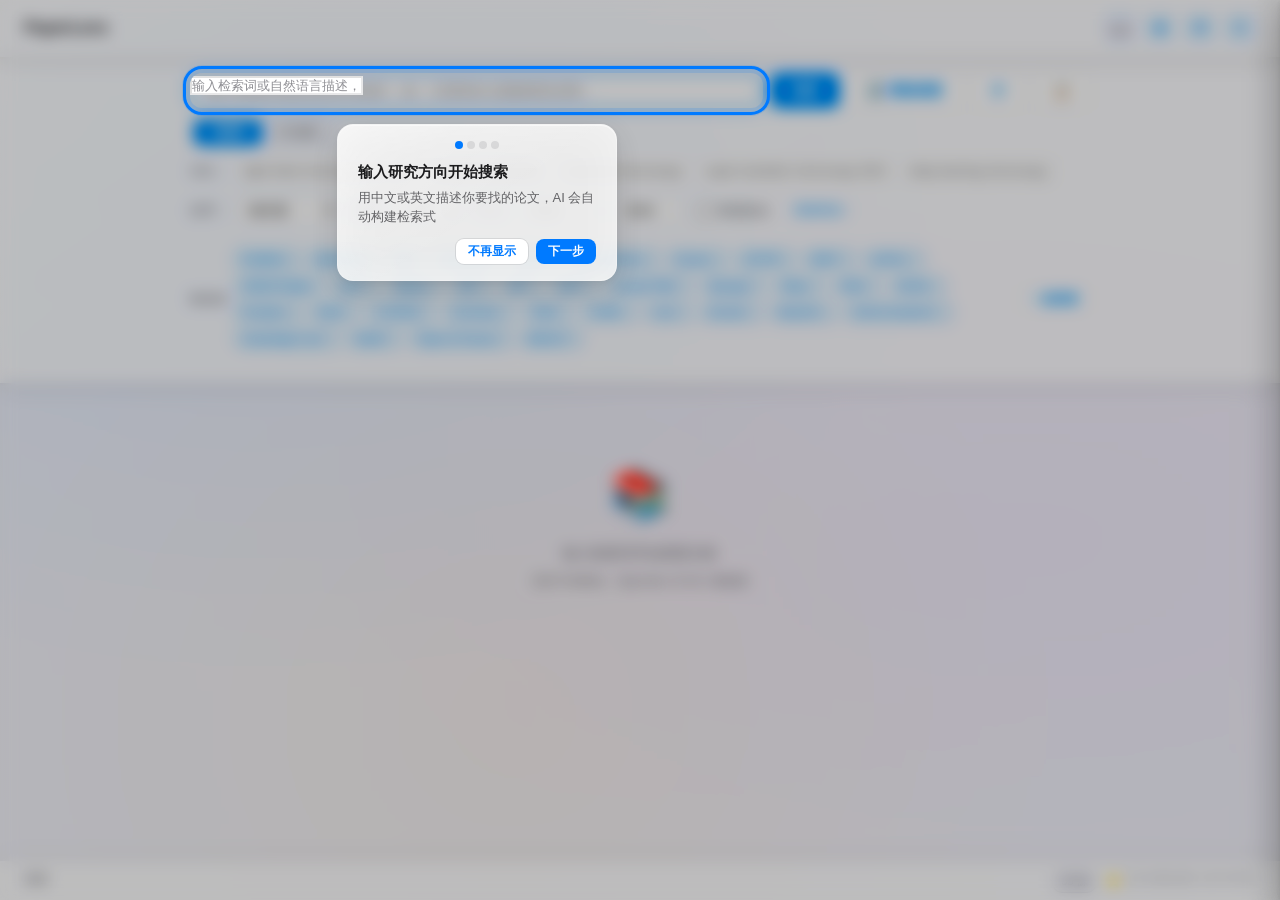
==== commit 0bc6eac7: "PaperLens — AI-powered literature management & analysis workbench" ====
--- a/static/index.html
+++ b/static/index.html
@@ -41,6 +41,7 @@
   <div class="search-bar" style="position:relative">
     <input type="text" id="searchInput" data-i18n-placeholder="searchPlaceholder" onkeydown="handleSearchKeydown(event)" autocomplete="off">
     <button class="btn btn-primary" id="searchBtn" onclick="doSmartSearch()" data-i18n="search">检索</button>
+    <button class="btn btn-outline" id="refreshBtn" onclick="doSmartSearch(true)" title="跳过缓存，重新搜索" data-i18n="forceRefresh">🔄</button>
     <button class="btn btn-outline" id="cancelBtn" onclick="cancelAISearch()" style="display:none;color:var(--danger);border-color:var(--danger)" data-i18n="cancel">取消</button>
     <button class="btn btn-outline" onclick="toggleHistory()" id="historyBtn" data-i18n-title="searchHistory">⏱</button>
     <button class="btn btn-outline" onclick="openDoiModal()" id="doiBtn2" data-i18n-title="batchDOI">📋</button>
@@ -572,6 +573,9 @@
           <button class="btn btn-sm btn-outline" onclick="testCarsiAuth()" data-i18n="testConnection">测试连接</button>
           <span id="carsiStatus" style="font-size:12px;color:var(--text-secondary)"></span>
         </div>
+        <div class="hint" style="margin-top:8px;font-size:12px;color:var(--text-secondary)" data-i18n="carsiAuthHint">
+          提示：不同学校的认证系统实现存在差异，部分学校可能无法自动认证。如遇问题，请确认学校是否支持 CARSI 联盟认证。
+        </div>
       </div>
     </div>
   </div>
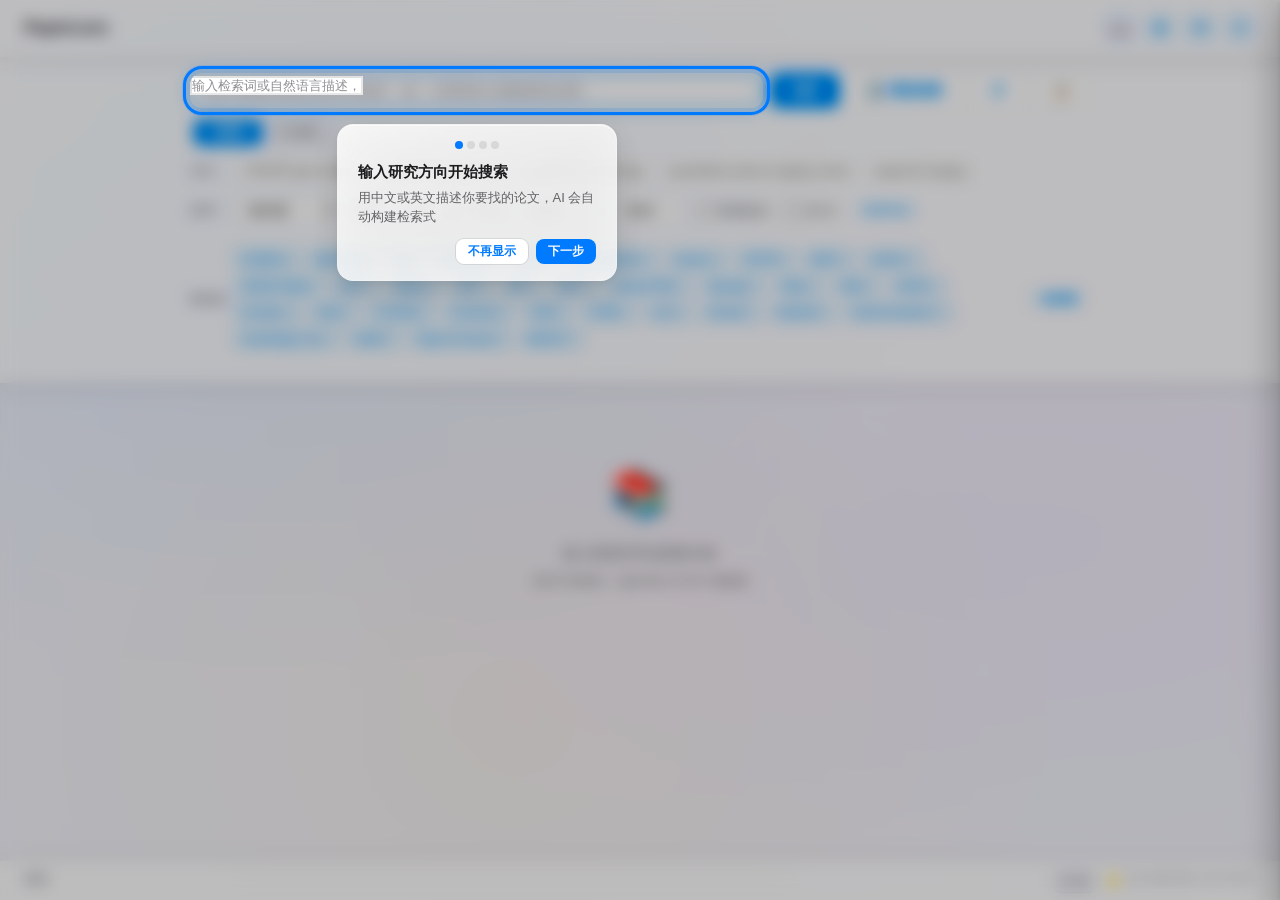
==== commit b6e14f0b: "PaperLens — AI-powered literature management & analysis workbench" ====
--- a/static/index.html
+++ b/static/index.html
@@ -130,6 +130,12 @@
           <span data-i18n="smartRouting">智能路由</span>
         </label>
       </div>
+      <div class="filter-group">
+        <label title="仅显示可免费获取全文的论文" data-i18n-title="oaOnlyHint">
+          <input type="checkbox" id="oaOnly">
+          <span data-i18n="oaOnly">仅OA</span>
+        </label>
+      </div>
       <button class="filters-toggle-btn" onclick="toggleAdvancedFilters()" id="filtersToggleBtn">
         <span data-i18n="advancedFilters">高级筛选</span><span class="arrow"> ▸</span>
       </button>
@@ -170,6 +176,11 @@
           <option value="meta-analysis" data-i18n="typeMeta">Meta分析</option>
         </select>
       </div>
+      <div class="filter-group">
+        <span data-i18n="institution">机构</span>:
+        <input type="text" id="filterAffiliation" placeholder="如: 清华大学 / MIT" data-i18n-placeholder="institutionPlaceholder"
+               style="width:180px;font-size:13px;padding:2px 6px">
+      </div>
     </div>
   </div>
 
@@ -240,7 +251,13 @@
 <div class="settings-panel" id="settingsPanel" onclick="event.stopPropagation()">
   <div class="settings-panel-header">
     <h2>⚙ 设置</h2>
+    <button class="btn btn-sm btn-outline" onclick="refreshSettings(this)" style="margin-left:auto" data-i18n="refreshSettings">🔄 刷新配置</button>
   </div>
+  <!-- 配置状态总览（可折叠） -->
+  <details id="configStatusOverview" style="margin-bottom:16px">
+    <summary style="font-size:12px;font-weight:600;color:var(--text-secondary);cursor:pointer;padding:8px 0" data-i18n="configStatus">📊 配置状态</summary>
+    <div id="configStatusGrid" style="display:grid;grid-template-columns:repeat(auto-fill,minmax(160px,1fr));gap:6px;font-size:11px;padding:8px 0"></div>
+  </details>
   <!-- 外观设置 - 主题切换 -->
   <div class="settings-section expanded" onclick="toggleSettingsSection(event, this)">
     <h3>🎨 <span data-i18n="appearance">外观</span> <span class="arrow">▾</span></h3>
@@ -266,6 +283,7 @@
   <div class="settings-section" onclick="toggleSettingsSection(event, this)">
     <h3>📚 <span data-i18n="dataSourceConfig">数据源配置</span> <span class="arrow">▸</span></h3>
     <div class="settings-section-content">
+      <div class="info-banner" data-i18n="dataSourceConfigHint">配置 API Key 可提高搜索速度和稳定性。大部分数据源无需配置即可使用。</div>
       <div class="form-group">
         <label data-i18n="pubmedEmail">PubMed Email</label>
         <div style="display:flex;gap:8px">
@@ -357,6 +375,7 @@
   <div class="settings-section" onclick="toggleSettingsSection(event, this)">
     <h3>📖 <span data-i18n="wanfangConfig">万方数据配置</span> <span class="arrow">▸</span></h3>
     <div class="settings-section-content">
+      <div class="info-banner" data-i18n="wanfangConfigHint">万方是国内学术数据库，需登录获取 Cookie 才能使用</div>
       <div class="toggle-row">
         <label data-i18n="enableWanfang">启用万方搜索</label>
         <label class="toggle-switch">
@@ -366,29 +385,28 @@
       </div>
       <div class="form-group">
         <label data-i18n="wanfangLogin">万方登录获取 Cookie</label>
-        <div style="display:flex;gap:8px;flex-wrap:wrap">
+        <div style="display:flex;gap:8px;flex-wrap:wrap;align-items:center">
           <button class="btn btn-sm btn-outline" onclick="wanfangOpenBrowser()" id="wanfangOpenBtn" data-i18n="openWanfangBrowser">🌐 打开万方登录</button>
           <button class="btn btn-sm btn-primary" onclick="wanfangExtractCookie()" id="wanfangExtractBtn" data-i18n="extractCookie">提取 Cookie</button>
           <span id="wanfangLoginStatus" style="font-size:11px;display:flex;align-items:center"></span>
         </div>
-        <div class="hint" data-i18n="wanfangLoginHint">点击打开浏览器，在浏览器中登录万方，登录成功后点击「提取 Cookie」</div>
-        <div class="hint" style="color:var(--warning);margin-top:4px" data-i18n="wanfangCookieExpireHint">⚠ 万方 Cookie 会在一段时间后过期，建议每次启动 PaperLens 时重新配置</div>
-      </div>
-      <div class="form-group">
-        <details>
-          <summary style="font-size:12px;color:var(--text-secondary);cursor:pointer" data-i18n="manualCookie">手动输入 Cookie（高级）</summary>
-          <textarea id="cfgWanfangCookie" rows="3" placeholder="从浏览器开发者工具中复制 Cookie" data-i18n-placeholder="cookiePlaceholder" style="width:100%;font-size:12px;font-family:monospace;margin-top:8px"></textarea>
-          <div style="display:flex;gap:8px;margin-top:4px">
-            <button class="btn btn-sm btn-outline" onclick="testWanfangCookie()" data-i18n="testBtn">测试</button>
-            <span id="wanfangCookieStatus" style="font-size:11px;display:flex;align-items:center"></span>
-          </div>
-        </details>
-      </div>
+        <div class="hint" style="font-size:11px;color:var(--text-tertiary);margin-top:4px" data-i18n="wanfangLoginHint">打开浏览器登录万方，登录成功后点击「提取 Cookie」</div>
+      </div>
+      <details style="margin-top:4px">
+        <summary style="font-size:11px;color:var(--text-tertiary);cursor:pointer" data-i18n="manualCookie">手动输入 Cookie（高级）</summary>
+        <textarea id="cfgWanfangCookie" rows="2" placeholder="从浏览器开发者工具中复制 Cookie" data-i18n-placeholder="cookiePlaceholder" style="width:100%;font-size:12px;font-family:monospace;margin-top:8px"></textarea>
+        <div style="display:flex;gap:8px;margin-top:4px">
+          <button class="btn btn-sm btn-outline" onclick="testWanfangCookie()" data-i18n="testBtn">测试</button>
+          <span id="wanfangCookieStatus" style="font-size:11px;display:flex;align-items:center"></span>
+        </div>
+      </details>
+      <div class="hint" style="font-size:11px;color:var(--warning);margin-top:8px" data-i18n="wanfangCookieExpireHint">⚠ Cookie 会过期，建议每次启动时重新配置</div>
     </div>
   </div>
   <div class="settings-section expanded" data-section="search-ai" onclick="toggleSettingsSection(event, this)">
     <h3>🤖 <span data-i18n="aiSearchModel">AI 智能检索模型</span> <span class="arrow">▸</span></h3>
     <div class="settings-section-content">
+      <div class="info-banner" data-i18n="searchAiHint">用自然语言描述需求，AI 自动构建检索式并搜索</div>
       <div class="toggle-row">
         <label data-i18n="enableSearchAI">启用检索 AI</label>
         <label class="toggle-switch">
@@ -427,8 +445,8 @@
       </div>
       <div class="form-group">
         <label data-i18n="maxTokens">最大输出 Tokens</label>
-        <input type="number" id="cfgSearchMaxTokens" min="1024" max="131072" step="1024" value="4096">
-        <div class="hint" data-i18n="searchMaxTokensHint">检索模型建议 4096（快速响应）</div>
+        <input type="number" id="cfgSearchMaxTokens" min="1024" max="131072" step="1024" value="8192">
+        <div class="hint" data-i18n="searchMaxTokensHint">检索模型建议 8192</div>
       </div>
       <div style="margin-top:8px">
         <button class="btn btn-sm btn-outline" onclick="testAiConnection('Search')" id="testSearchAiBtn" data-i18n="testConnection">测试连接</button>
@@ -441,6 +459,7 @@
   <div class="settings-section" onclick="toggleSettingsSection(event, this)">
     <h3>🌐 <span data-i18n="translationConfig">翻译设置</span> <span class="arrow">▸</span></h3>
     <div class="settings-section-content">
+      <div class="info-banner" data-i18n="translationConfigHint">用中文搜索时，系统会自动翻译为英文查询国际数据库，提高检索准确率</div>
       <div class="toggle-row">
         <label data-i18n="enableTranslation">启用中文翻译</label>
         <label class="toggle-switch">
@@ -448,27 +467,27 @@
           <span class="toggle-slider"></span>
         </label>
       </div>
-      <div class="hint" data-i18n="translationHint">将中文查询翻译为英文以搜索国际数据库（PubMed、OpenAlex等）</div>
-      <div class="toggle-row" style="margin-top:12px">
+      <div class="toggle-row">
         <label data-i18n="enableAITranslation">启用AI翻译回退</label>
         <label class="toggle-switch">
           <input type="checkbox" id="cfgAITranslationEnabled" onchange="saveTranslationConfig()">
           <span class="toggle-slider"></span>
         </label>
       </div>
-      <div class="hint"><span data-i18n="aiTranslationHint">当字典未覆盖时，使用AI进行翻译（需配置AI提供商）</span> <button class="btn-link" onclick="event.stopPropagation();scrollToAIConfig()" data-i18n="configureAI">配置AI</button></div>
-      <div class="form-group" style="margin-top:12px">
-        <label data-i18n="translationCache">翻译缓存</label>
-        <div style="display:flex;gap:8px;align-items:center">
-          <span id="translationCacheSize" style="font-size:12px;color:var(--text-secondary)" data-i18n="cacheSizeLoading">缓存大小: 加载中...</span>
-          <button class="btn btn-sm btn-outline" onclick="clearTranslationCache()" data-i18n="clearCache">清除缓存</button>
-        </div>
+      <div class="hint" style="font-size:11px;color:var(--text-tertiary);margin-top:4px">
+        <span data-i18n="aiTranslationHint">内置词典未收录的专业术语（如"量子纠缠"、"机器学习"等），会调用AI翻译</span>
+        <button class="btn-link" onclick="event.stopPropagation();scrollToAIConfig()" data-i18n="configureAI">配置AI</button>
+      </div>
+      <div style="display:flex;gap:8px;align-items:center;margin-top:8px">
+        <span id="translationCacheSize" style="font-size:11px;color:var(--text-tertiary)" data-i18n="cacheSizeLoading">缓存: 加载中...</span>
+        <button class="btn btn-sm btn-outline" onclick="clearTranslationCache()" data-i18n="clearCache">清除</button>
       </div>
     </div>
   </div>
   <div class="settings-section expanded" onclick="toggleSettingsSection(event, this)">
     <h3>🧠 <span data-i18n="aiAnalysisModel">AI 论文分析模型</span> <span class="arrow">▸</span></h3>
     <div class="settings-section-content">
+      <div class="info-banner" data-i18n="analysisAiHint">对搜索结果进行总结、对比、创新点检测等深度分析</div>
       <div class="toggle-row">
         <label data-i18n="enableAnalysisAI">启用分析 AI</label>
         <label class="toggle-switch">
@@ -498,7 +517,7 @@
       <div class="form-group">
         <label data-i18n="modelName">模型名称</label>
         <input type="text" id="cfgAnalysisAiModel" data-i18n-placeholder="cfgAnalysisAiModel" placeholder="如 deepseek-v4-pro（高质量模型）">
-        <div class="hint" id="analysisModelHint" data-i18n="analysisAIHint">推荐：deepseek-v4-pro / gpt-4o / claude-sonnet</div>
+        <div class="hint" style="font-size:11px;color:var(--text-tertiary);margin-top:4px" id="analysisModelHint" data-i18n="analysisAIHint">推荐：deepseek-v4-pro / gpt-4o / claude-sonnet</div>
       </div>
       <div class="form-group">
         <label data-i18n="endpointURL">端点 URL</label>
@@ -520,13 +539,16 @@
   <div class="settings-section" onclick="toggleSettingsSection(event, this)">
     <h3>🌐 <span data-i18n="networkProxy">网络代理</span> <span class="arrow">▸</span></h3>
     <div class="settings-section-content">
+      <div class="info-banner" data-i18n="proxyHint">无法访问国外学术数据库时可配置代理（如 Clash、V2Ray 等本地端口）</div>
       <div class="form-group">
         <label data-i18n="httpProxy">HTTP 代理</label>
         <input type="text" id="cfgProxyHttp" placeholder="http://127.0.0.1:7890">
+        <div class="hint" style="font-size:11px;color:var(--text-tertiary);margin-top:4px" data-i18n="httpProxyHint">格式: http://IP:端口</div>
       </div>
       <div class="form-group">
         <label data-i18n="httpsProxy">HTTPS 代理</label>
         <input type="text" id="cfgProxyHttps" placeholder="http://127.0.0.1:7890">
+        <div class="hint" style="font-size:11px;color:var(--text-tertiary);margin-top:4px" data-i18n="httpsProxyHint">通常与 HTTP 代理相同</div>
       </div>
       <div style="display:flex;gap:8px;align-items:center;margin-top:4px">
         <button class="btn btn-sm btn-primary" onclick="event.stopPropagation();saveSettings()" data-i18n="testAndSave">测试并保存</button>
@@ -538,6 +560,7 @@
   <div class="settings-section" onclick="toggleSettingsSection(event, this)">
     <h3>🏫 <span data-i18n="institutionalAccess">校内访问</span> <span class="arrow">▸</span></h3>
     <div class="settings-section-content">
+      <div class="info-banner" data-i18n="institutionalAccessHint">高校师生可通过学校图书馆代理访问付费数据库，免费下载论文</div>
       <div class="form-group">
         <label data-i18n="accessMode">访问方式</label>
         <select id="cfgAccessMode" onchange="toggleAccessMode()">
@@ -1535,6 +1558,24 @@
 // downloadFile 已移至 js/utils.js
 
 // 设置
+async function refreshSettings(btn) {
+  if (btn) {
+    btn.disabled = true;
+    const originalText = btn.textContent;
+    btn.textContent = "⏳ 加载中...";
+    try {
+      await loadSettings();
+      btn.textContent = "✓ 已刷新";
+      setTimeout(() => { btn.textContent = originalText; btn.disabled = false; }, 1500);
+    } catch {
+      btn.textContent = "✗ 失败";
+      setTimeout(() => { btn.textContent = originalText; btn.disabled = false; }, 1500);
+    }
+  } else {
+    await loadSettings();
+  }
+}
+
 async function loadSettings() {
   try {
     const r = await fetch(`${API}/api/config`);
@@ -1584,7 +1625,7 @@
       if (analysisModelEl) analysisModelEl.value = analysisAi.model || "";
     }
     // max_tokens 在 provider 切换之后设置，避免被异步操作覆盖
-    document.getElementById("cfgSearchMaxTokens").value = searchAi.max_tokens || 4096;
+    document.getElementById("cfgSearchMaxTokens").value = searchAi.max_tokens || 8192;
     document.getElementById("cfgAnalysisMaxTokens").value = analysisAi.max_tokens || 16384;
 
     document.getElementById("cfgProxyHttp").value = px.http || "";
@@ -1670,11 +1711,52 @@
 
     // 自动测试所有已配置的数据源连接
     autoTestConnections(cfg);
+    // 更新配置状态总览
+    updateConfigStatusOverview(cfg);
     // 刷新数据源 Chip 显示
     if (typeof window.renderSourceChips === 'function') window.renderSourceChips();
   } catch (e) {
     console.error("Load config error:", e);
   }
+}
+
+function updateConfigStatusOverview(cfg) {
+  const gridEl = document.getElementById("configStatusGrid");
+  if (!gridEl) return;
+
+  const makeItem = (label, configured, icon) => {
+    const color = configured ? "var(--success,#22c55e)" : "var(--text-secondary)";
+    const bg = configured ? "rgba(34,197,94,0.08)" : "rgba(100,100,100,0.05)";
+    const border = configured ? "var(--success,#22c55e)" : "var(--border,#ddd)";
+    return `<div style="display:flex;align-items:center;gap:6px;padding:6px 10px;background:${bg};border:1px solid ${border};border-radius:6px">
+      <span style="font-size:14px">${icon}</span>
+      <span style="font-weight:500">${label}</span>
+      <span style="margin-left:auto;font-size:10px;color:${color}">${configured ? "✓" : "—"}</span>
+    </div>`;
+  };
+
+  const items = [];
+
+  // API Keys
+  const pm = cfg.sources?.pubmed || {};
+  const oa = cfg.sources?.openalex || {};
+  const s2 = cfg.sources?.semantic_scholar || {};
+  const core = cfg.sources?.core || {};
+  const lens = cfg.sources?.lens || {};
+
+  items.push(makeItem("PubMed", !!pm.api_key, "📗"));
+  items.push(makeItem("OpenAlex", !!oa.api_key, "📘"));
+  items.push(makeItem("Semantic Scholar", !!s2.api_key, "📙"));
+  items.push(makeItem("CORE", !!core.api_key, "📕"));
+  items.push(makeItem("Lens", !!lens.api_key, "📓"));
+
+  // AI
+  const searchAi = cfg.ai_search || cfg.ai || {};
+  const analysisAi = cfg.ai_analysis || cfg.ai || {};
+  items.push(makeItem("检索 AI", searchAi.enabled && !!searchAi.api_key, "🔍"));
+  items.push(makeItem("分析 AI", analysisAi.enabled && !!analysisAi.api_key, "🧠"));
+
+  gridEl.innerHTML = items.join("");
 }
 
 async function autoTestConnections(cfg) {
@@ -1813,15 +1895,12 @@
   try {
     const ok = await testFn();
     if (ok) {
-      statusEl.textContent = "✓";
-      statusEl.style.color = "var(--success)";
+      statusEl.innerHTML = '<span style="display:inline-block;padding:2px 8px;border-radius:4px;background:var(--success);color:white;font-size:11px;font-weight:600">✓ 已连接</span>';
     } else {
-      statusEl.textContent = "✗";
-      statusEl.style.color = "var(--danger)";
+      statusEl.innerHTML = '<span style="display:inline-block;padding:2px 8px;border-radius:4px;background:var(--danger);color:white;font-size:11px;font-weight:600">✗ 未连接</span>';
     }
   } catch {
-    statusEl.textContent = "✗";
-    statusEl.style.color = "var(--danger)";
+    statusEl.innerHTML = '<span style="display:inline-block;padding:2px 8px;border-radius:4px;background:var(--danger);color:white;font-size:11px;font-weight:600">✗ 未连接</span>';
   }
 }
 
--- a/static/css/settings.css
+++ b/static/css/settings.css
@@ -68,6 +68,44 @@
   letter-spacing: -0.4px;
 }
 
+/* Settings Panel Header */
+.settings-panel-header {
+  display: flex;
+  align-items: center;
+  justify-content: space-between;
+  margin-bottom: var(--space-6);
+}
+.settings-panel-header h2 {
+  margin-bottom: 0;
+}
+
+/* Config Status Overview */
+#configStatusOverview {
+  border-radius: var(--radius-md);
+  margin-bottom: var(--space-5);
+  padding: 0;
+}
+#configStatusOverview summary {
+  padding: 8px 0;
+  user-select: none;
+}
+#configStatusOverview summary:hover {
+  color: var(--text);
+}
+#configStatusGrid {
+  display: grid;
+  grid-template-columns: repeat(auto-fill, minmax(150px, 1fr));
+  gap: 6px;
+  padding: 8px 0;
+}
+#configStatusGrid > div {
+  transition: all 0.2s ease;
+}
+#configStatusGrid > div:hover {
+  transform: translateY(-1px);
+  box-shadow: 0 2px 8px rgba(0,0,0,0.1);
+}
+
 /* Settings Section — Suppressed tier glass sub-card */
 .settings-section {
   background: var(--glass-s-bg);
@@ -175,6 +213,26 @@
   line-height: 1.5;
 }
 
+/* iOS-style info banner — subtle, minimal */
+.info-banner {
+  font-size: 12px;
+  color: var(--text-secondary);
+  line-height: 1.5;
+  padding: 10px 12px;
+  background: var(--primary-light, rgba(0, 122, 255, 0.06));
+  border-radius: var(--radius-sm);
+  margin-bottom: var(--space-4);
+  display: flex;
+  align-items: flex-start;
+  gap: 8px;
+}
+.info-banner::before {
+  content: "ℹ️";
+  font-size: 13px;
+  flex-shrink: 0;
+  margin-top: 1px;
+}
+
 /* Link button style for inline actions */
 .btn-link {
   background: none;
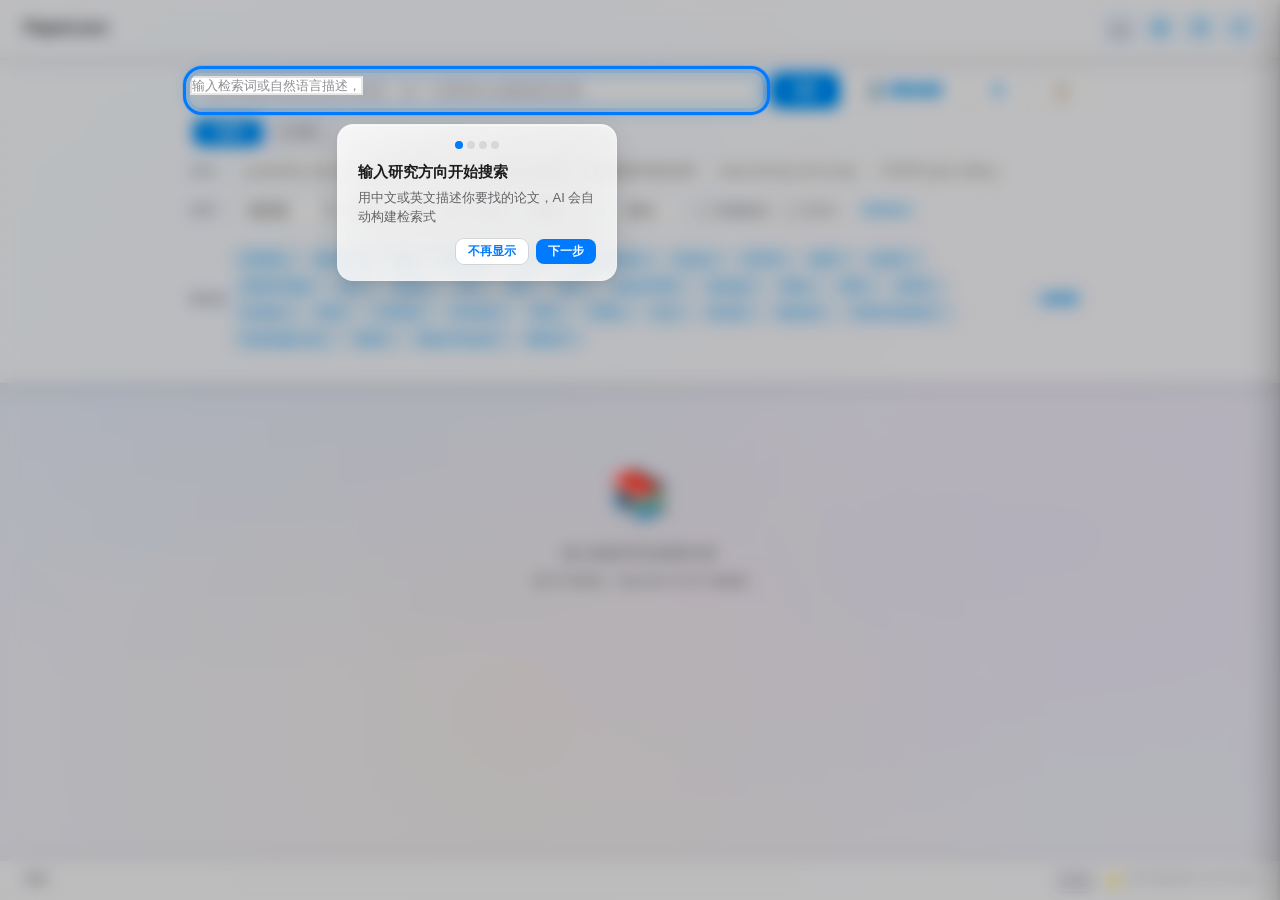
==== commit 50380727: "PaperLens — AI-powered literature management & analysis workbench" ====
--- a/static/index.html
+++ b/static/index.html
@@ -2246,8 +2246,9 @@
       window.showToast("✓ Playwright 安装成功，可以搜索 CNKI/万方了");
     } else {
       const out = (data.output || []).join("<br>");
+      const errMsg = (data.error || "").replace(/\n/g, "<br>");
       statusEl.innerHTML = `<span style="color:var(--danger)">✗ 安装失败</span>` +
-        `<div style="font-size:10px;color:var(--text-secondary);margin-top:4px">${out}<br>${(data.error || "").substring(0, 300)}</div>`;
+        `<div style="font-size:10px;color:var(--text-secondary);margin-top:4px">${out}<br>${errMsg.substring(0, 600)}</div>`;
       installBtn.disabled = false;
     }
   } catch (e) {
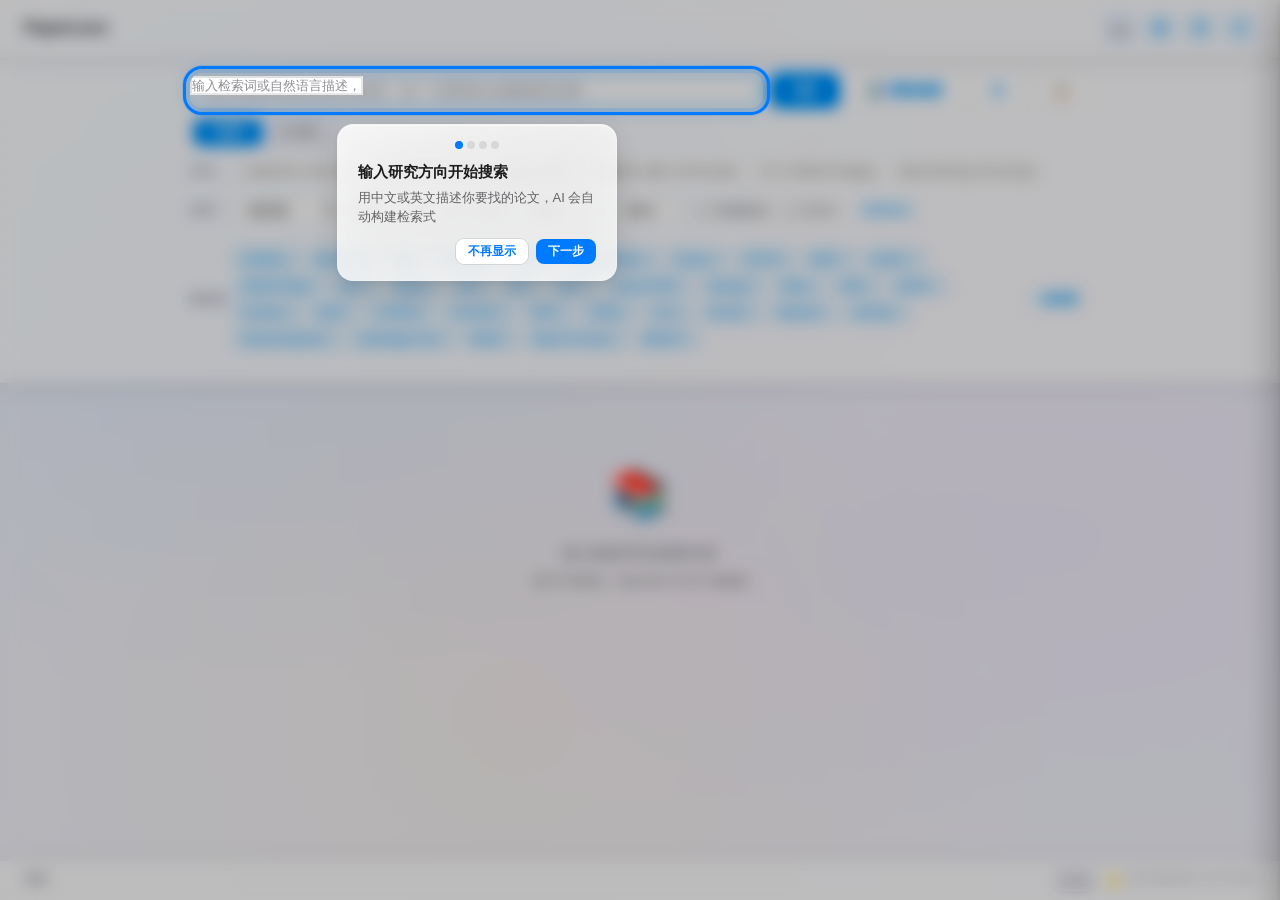
==== commit 736af5af: "feat: improve search quality, add IF/CAS filters and DOAJ source Search quality & precision: - Fix a" ====
--- a/static/index.html
+++ b/static/index.html
@@ -97,6 +97,7 @@
         <label><input type="checkbox" id="useZoteroMcp"> Zotero Local</label>
         <label><input type="checkbox" id="useZenodo" checked> Zenodo</label>
         <label><input type="checkbox" id="useDatacite" checked> DataCite</label>
+        <label><input type="checkbox" id="useDoaj" checked> DOAJ</label>
         <label><input type="checkbox" id="useOup" checked> Oxford Academic</label>
         <label><input type="checkbox" id="useCup" checked> Cambridge Core</label>
         <label><input type="checkbox" id="useSage" checked> SAGE</label>
@@ -181,6 +182,21 @@
         <input type="text" id="filterAffiliation" placeholder="如: 清华大学 / MIT" data-i18n-placeholder="institutionPlaceholder"
                style="width:180px;font-size:13px;padding:2px 6px">
       </div>
+      <div class="filter-group">
+        <span data-i18n="impactFactor">影响因子</span>:
+        <input type="number" id="impactFactorMin" min="0" step="0.1" placeholder="≥" title="影响因子下限"
+               style="width:70px;font-size:13px;padding:2px 6px">
+        <span style="color:var(--text-secondary)">—</span>
+        <input type="number" id="impactFactorMax" min="0" step="0.1" placeholder="≤" title="影响因子上限"
+               style="width:70px;font-size:13px;padding:2px 6px">
+      </div>
+      <div class="filter-group">
+        <span data-i18n="casPartition">中科院分区</span>:
+        <label style="margin-left:2px"><input type="checkbox" value="1区" class="cas-partition-cb"><span data-i18n="partition1">1区</span></label>
+        <label style="margin-left:6px"><input type="checkbox" value="2区" class="cas-partition-cb"><span data-i18n="partition2">2区</span></label>
+        <label style="margin-left:6px"><input type="checkbox" value="3区" class="cas-partition-cb"><span data-i18n="partition3">3区</span></label>
+        <label style="margin-left:6px"><input type="checkbox" value="4区" class="cas-partition-cb"><span data-i18n="partition4">4区</span></label>
+      </div>
     </div>
   </div>
 
@@ -196,6 +212,16 @@
       <button class="btn btn-outline" onclick="resetAllSourceHealth()" style="font-size:11px;padding:2px 8px" data-i18n="resetAll">重置全部</button>
     </div>
   </div>
+</div>
+
+<!-- 搜索进度面板 -->
+<div id="searchProgress" class="search-progress" style="display:none">
+  <div class="search-progress-top">
+    <span id="searchProgressText" class="search-progress-text">🔍 正在搜索…</span>
+    <span id="searchProgressCount" class="search-progress-count">0/0 源</span>
+  </div>
+  <div class="search-progress-bar"><div id="searchProgressFill" class="search-progress-fill"></div></div>
+  <div id="searchProgressSources" class="search-progress-sources"></div>
 </div>
 
 <div class="main">
@@ -1301,6 +1327,7 @@
         <div class="paper-meta">
           <span class="tag">${authors}</span>
           <span class="tag">${p.journal ? `<b>${escapeHtml(p.journal)}</b>` : ''}${p.volume ? `, ${escapeHtml(p.volume)}` : ''}${p.issue ? ` (${escapeHtml(p.issue)})` : ''}${p.pages ? `, ${escapeHtml(p.pages)}` : ''}${p.year ? `${(p.journal || p.volume || p.issue || p.pages) ? ', ' : ''}${p.year}` : ''}</span>
+          ${p.impact_factor > 0 ? `<span class="badge badge-if" title="${t('impactFactor')}">IF ${p.impact_factor.toFixed(1)}</span>` : ''}${p.cas_partition ? `<span class="badge badge-partition">${escapeHtml(p.cas_partition)}</span>` : ''}
           ${p.doi ? `<a class="doi-link" href="https://doi.org/${encodeURIComponent(p.doi)}" target="_blank" onclick="event.stopPropagation();recordReadingAction('view', allPapers[${idx}])">${p.doc_type === 'patent' ? t('patents') : 'DOI'}:${escapeHtml(p.doi)}</a>` : ""}
           ${citationTag}
           ${(() => { const ci = _findCollectionItem(p); return ci ? (window.renderTagPills ? window.renderTagPills(ci.tags || []) : '') : ''; })()}
@@ -3186,7 +3213,8 @@
       <b><span class="spinner" style="width:16px;height:16px;border-width:2px;vertical-align:middle"></span> ${modeNames[mode]}...</b>
       <span id="aiTimer" style="color:var(--text-secondary);font-size:12px">0 ${t("seconds")}</span>
     </div>
-    <div id="aiStreamText" style="line-height:1.8;font-size:14px;white-space:pre-wrap"></div>`;
+    <div id="aiStreamText" style="line-height:1.8;font-size:14px;white-space:pre-wrap"></div>
+    <div style="margin-top:12px;padding-top:8px;border-top:1px solid var(--border);color:var(--text-secondary);font-size:11px">${t("aiDisclaimer")}</div>`;
 
   const timer = setInterval(() => {
     elapsed++;
--- a/static/css/search.css
+++ b/static/css/search.css
@@ -810,3 +810,70 @@
   transform: translateY(-1px);
   box-shadow: 0 2px 8px rgba(0, 0, 0, 0.1);
 }
+
+/* ===== 搜索进度面板 ===== */
+.search-progress {
+  max-width: 900px;
+  margin: 10px auto 0;
+  background: var(--bg-elevated);
+  border: 1px solid var(--border);
+  border-radius: var(--radius-md);
+  padding: 10px 14px;
+  box-shadow: var(--shadow-sm);
+}
+.search-progress-top {
+  display: flex;
+  justify-content: space-between;
+  align-items: center;
+  margin-bottom: 8px;
+}
+.search-progress-text {
+  font-size: 13px;
+  font-weight: 600;
+  color: var(--text);
+}
+.search-progress-count {
+  font-size: 12px;
+  color: var(--text-secondary);
+}
+.search-progress-bar {
+  height: 6px;
+  background: var(--primary-light);
+  border-radius: 3px;
+  overflow: hidden;
+  margin-bottom: 10px;
+}
+.search-progress-fill {
+  height: 100%;
+  width: 0%;
+  background: var(--primary);
+  border-radius: 3px;
+  transition: width 0.25s ease;
+}
+.search-progress-sources {
+  display: flex;
+  flex-wrap: wrap;
+  gap: 5px;
+}
+.search-progress-chip {
+  font-size: 11px;
+  padding: 2px 8px;
+  border-radius: 10px;
+  background: var(--bg);
+  border: 1px solid var(--border);
+  color: var(--text-secondary);
+  transition: all 0.2s ease;
+}
+.search-progress-chip.done {
+  background: rgba(52, 199, 89, 0.12);
+  color: var(--success);
+  border-color: transparent;
+}
+.search-progress-chip.error {
+  background: rgba(255, 59, 48, 0.12);
+  color: var(--danger);
+  border-color: transparent;
+}
+.search-progress-chip.pending {
+  opacity: 0.65;
+}
--- a/static/css/paper.css
+++ b/static/css/paper.css
@@ -87,6 +87,14 @@
   background: rgba(52,199,89,0.12);
   color: var(--success);
 }
+.paper-meta .badge-if {
+  background: rgba(175,82,222,0.14);
+  color: var(--color-crossref);
+}
+.paper-meta .badge-partition {
+  background: rgba(255,149,0,0.14);
+  color: var(--color-semantic);
+}
 .paper-abstract {
   font-size: 13px;
   color: var(--text-secondary);
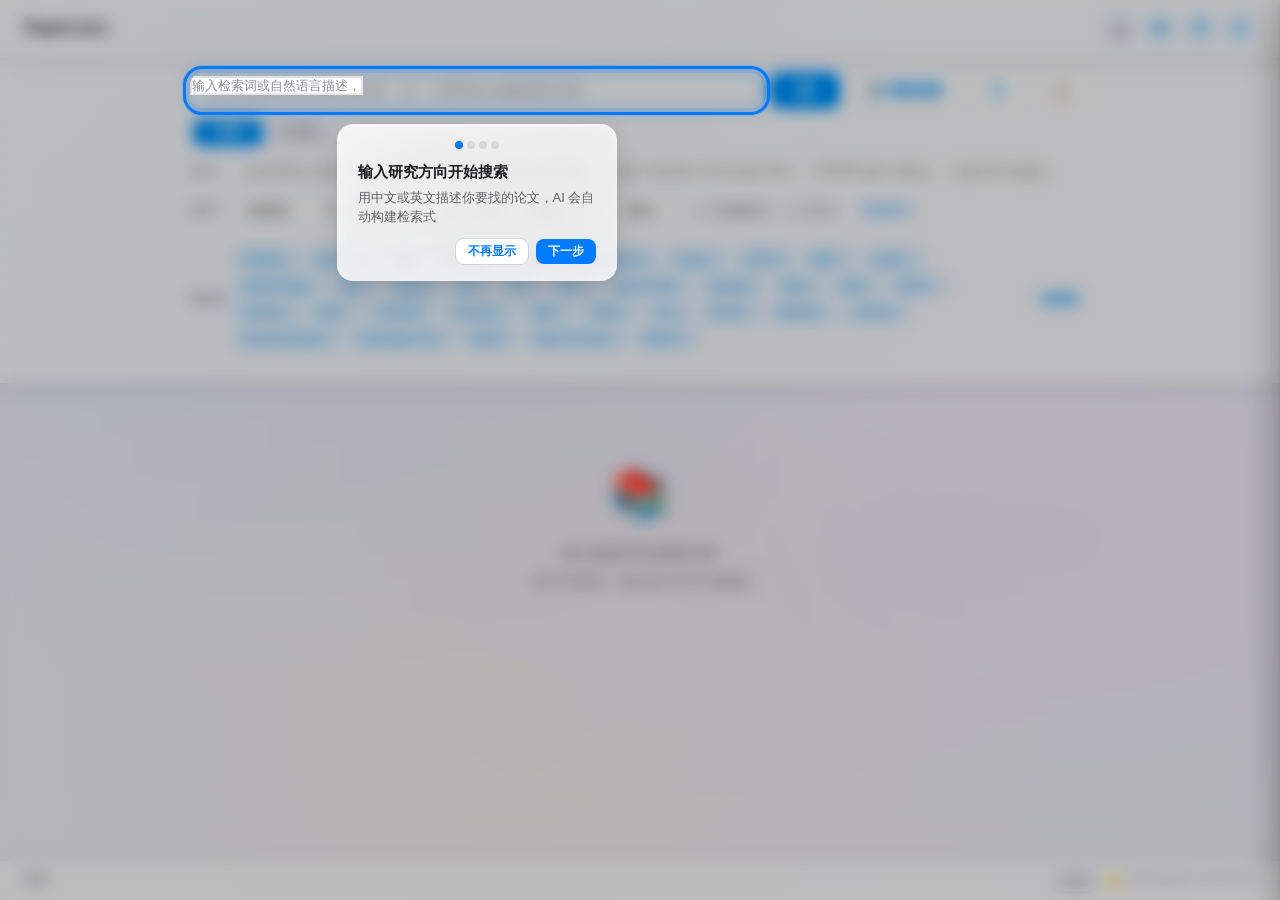
==== commit 76cc1d17: "feat: add citations-per-year metric to paper cards - Compute citations_per_year (citation_count / pa" ====
--- a/static/index.html
+++ b/static/index.html
@@ -1318,6 +1318,7 @@
     const safeOaUrl = p.oa_url && /^https?:\/\//i.test(p.oa_url) ? p.oa_url : "";
     const oaLink = safeOaUrl ? `<a href="${escapeHtml(safeOaUrl)}" target="_blank" class="badge badge-green">OA</a>` : "";
     const citationTag = p.citation_count > 0 ? `<span class="badge">${t("cited")} ${p.citation_count.toLocaleString()}</span>` : "";
+    const velocityTag = p.citations_per_year > 0 ? `<span class="badge" title="${t("citationsPerYearTip")}">📈 ${p.citations_per_year}${t("perYearUnit")}</span>` : "";
 
     html += `
     <div class="paper-card${isChecked ? ' selected' : ''}" id="card-${idx}"${p.source ? ` data-source="${escapeHtml(p.source)}"` : ''}${p.doc_type === 'patent' ? ' data-doctype="patent"' : ''} style="--stagger-delay: ${i * 30}ms">
@@ -1329,7 +1330,7 @@
           <span class="tag">${p.journal ? `<b>${escapeHtml(p.journal)}</b>` : ''}${p.volume ? `, ${escapeHtml(p.volume)}` : ''}${p.issue ? ` (${escapeHtml(p.issue)})` : ''}${p.pages ? `, ${escapeHtml(p.pages)}` : ''}${p.year ? `${(p.journal || p.volume || p.issue || p.pages) ? ', ' : ''}${p.year}` : ''}</span>
           ${p.impact_factor > 0 ? `<span class="badge badge-if" title="${t('impactFactor')}">IF ${p.impact_factor.toFixed(1)}</span>` : ''}${p.cas_partition ? `<span class="badge badge-partition">${escapeHtml(p.cas_partition)}</span>` : ''}
           ${p.doi ? `<a class="doi-link" href="https://doi.org/${encodeURIComponent(p.doi)}" target="_blank" onclick="event.stopPropagation();recordReadingAction('view', allPapers[${idx}])">${p.doc_type === 'patent' ? t('patents') : 'DOI'}:${escapeHtml(p.doi)}</a>` : ""}
-          ${citationTag}
+          ${citationTag}${velocityTag}
           ${(() => { const ci = _findCollectionItem(p); return ci ? (window.renderTagPills ? window.renderTagPills(ci.tags || []) : '') : ''; })()}
           <span class="tag-selector">
             <button class="tag-selector-trigger" onclick="toggleTagSelector(event, ${idx}, this)">+ ${t('tag')}</button>
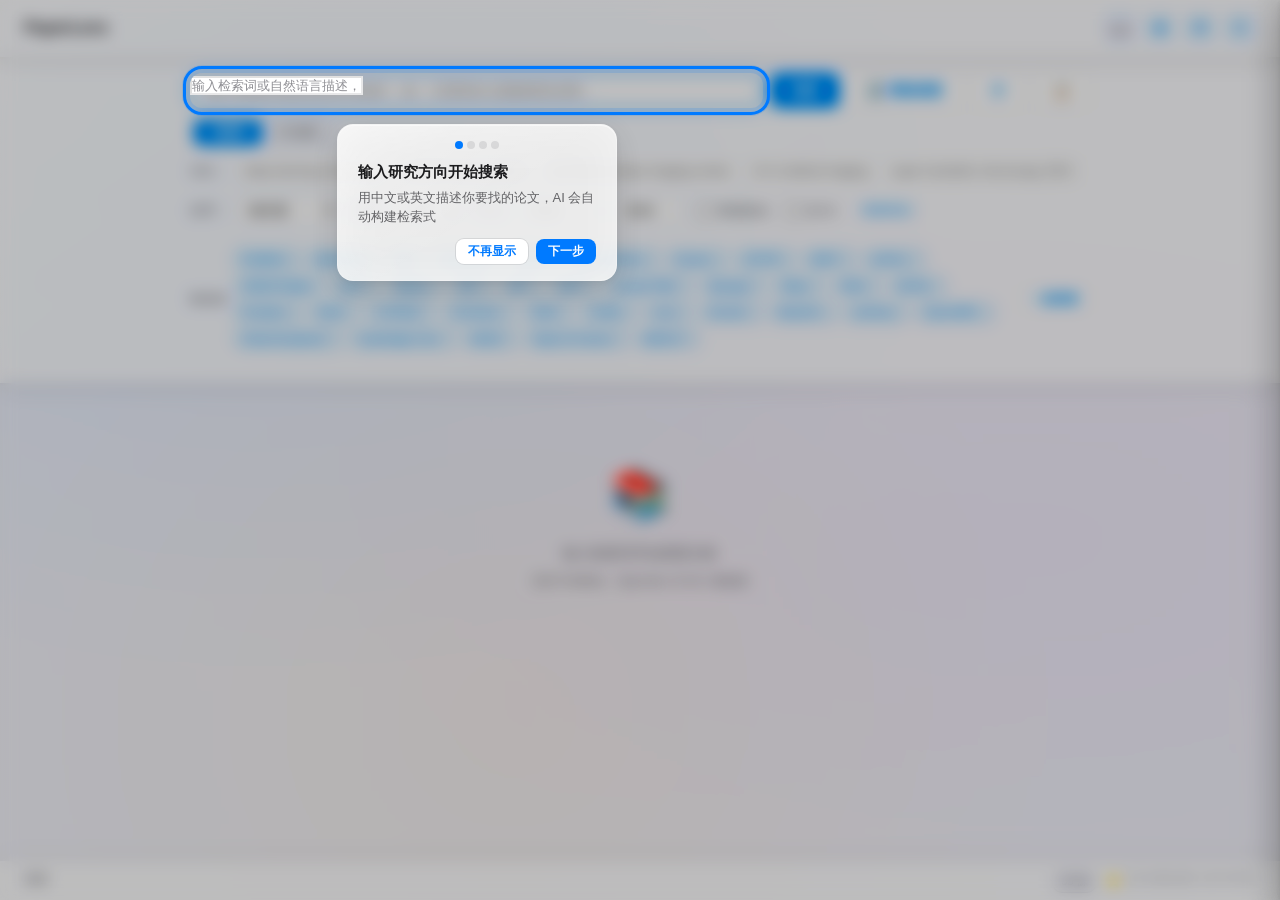
==== commit 5c9b625f: "PaperLens — AI-powered literature management & analysis workbench" ====
--- a/static/index.html
+++ b/static/index.html
@@ -23,6 +23,7 @@
 <link rel="stylesheet" href="/static/css/collections.css">
 <link rel="stylesheet" href="/static/css/tags.css">
 <link rel="stylesheet" href="/static/css/misc.css">
+<link rel="stylesheet" href="/static/css/liquid-glass.css">
 <script type="module" src="/static/js/app.js"></script>
 </head>
 <body>
@@ -98,6 +99,7 @@
         <label><input type="checkbox" id="useZenodo" checked> Zenodo</label>
         <label><input type="checkbox" id="useDatacite" checked> DataCite</label>
         <label><input type="checkbox" id="useDoaj" checked> DOAJ</label>
+        <label><input type="checkbox" id="useOpenaire" checked> OpenAIRE</label>
         <label><input type="checkbox" id="useOup" checked> Oxford Academic</label>
         <label><input type="checkbox" id="useCup" checked> Cambridge Core</label>
         <label><input type="checkbox" id="useSage" checked> SAGE</label>
@@ -189,6 +191,10 @@
         <span style="color:var(--text-secondary)">—</span>
         <input type="number" id="impactFactorMax" min="0" step="0.1" placeholder="≤" title="影响因子上限"
                style="width:70px;font-size:13px;padding:2px 6px">
+        <label style="margin-left:6px" data-i18n-title="ifUnknownHint" title="勾选后保留期刊未收录（影响因子未知）的论文；不勾选时这些论文会被过滤掉">
+          <input type="checkbox" id="ifIncludeUnknown" checked><span data-i18n="ifUnknown">保留未收录</span>
+        </label>
+        <span class="filter-hint" id="ifCoverageHint" data-i18n-title="ifCoverageHint" title="影响因子：内置表约 102 种期刊用官方 JCR 值，其余期刊自动从 OpenAlex 取估计值">ⓘ</span>
       </div>
       <div class="filter-group">
         <span data-i18n="casPartition">中科院分区</span>:
@@ -196,6 +202,8 @@
         <label style="margin-left:6px"><input type="checkbox" value="2区" class="cas-partition-cb"><span data-i18n="partition2">2区</span></label>
         <label style="margin-left:6px"><input type="checkbox" value="3区" class="cas-partition-cb"><span data-i18n="partition3">3区</span></label>
         <label style="margin-left:6px"><input type="checkbox" value="4区" class="cas-partition-cb"><span data-i18n="partition4">4区</span></label>
+        <label style="margin-left:6px" data-i18n-title="partitionUnknownHint" title="勾选后同时保留期刊未被分区表收录的论文"><input type="checkbox" value="__unknown__" class="cas-partition-cb"><span data-i18n="partitionUnknown">未收录</span></label>
+        <span class="filter-hint" id="casCoverageHint" data-i18n-title="casCoverageHint" title="内置分区表仅覆盖约 102 种期刊，且不含 4区 条目">ⓘ</span>
       </div>
     </div>
   </div>
@@ -752,7 +760,7 @@
 <div class="settings-overlay" id="collectionsOverlay" onclick="toggleCollections()"></div>
 <div class="collections-panel" id="collectionsPanel">
   <h2>
-    <span id="collectionsTitle">★ <span data-i18n="collections">我的收藏</span></span>
+    <span id="collectionsTitle" data-i18n="collections">研究工作区</span>
     <span>
       <button class="btn btn-sm btn-outline" onclick="importFromZotero()" id="importZoteroBtn" data-i18n-title="importZotero">📥 从 Zotero 导入</button>
       <button class="btn btn-sm btn-outline" onclick="openTagManager()" data-i18n-title="manageTags">🏷</button>
@@ -760,7 +768,17 @@
       <button class="btn btn-sm btn-outline" onclick="toggleCollections()">✕</button>
     </span>
   </h2>
+  <div class="ws-overview" id="wsOverview"></div>
   <div class="group-tabs" id="groupTabs"></div>
+  <div class="ws-toolbar">
+    <input type="text" id="wsSearch" class="ws-search" placeholder="搜索工作区…" data-i18n-placeholder="wsSearchPlaceholder" autocomplete="off">
+    <select id="wsSort" class="ws-sort">
+      <option value="added" data-i18n="wsSortAdded">按添加时间</option>
+      <option value="year" data-i18n="wsSortYear">按年份</option>
+      <option value="citations" data-i18n="wsSortCitations">按被引</option>
+      <option value="velocity" data-i18n="wsSortVelocity">按引用速度</option>
+    </select>
+  </div>
   <div class="tag-filter" id="tagFilter" style="display:none">
     <div class="tag-filter-header">
       <span data-i18n="filterByTag">按标签筛选</span>
@@ -779,15 +797,17 @@
 
 <!-- 标签管理弹窗 -->
 <div class="tag-manager-overlay" id="tagManagerOverlay" onclick="if(event.target===this)closeTagManager()">
-  <div class="tag-manager-modal">
-    <h3 data-i18n="tagManager">🏷 标签管理</h3>
-    <div class="tag-manager-list" id="tagManagerList" style="flex:1;overflow-y:auto;padding:12px 20px"></div>
-    <div class="tag-manager-footer" style="display:flex;gap:8px;padding:12px 20px;border-top:1px solid var(--border);flex-wrap:wrap;align-items:center">
-      <input type="text" id="newTagName" placeholder="新标签名..." maxlength="50" style="flex:1;min-width:100px;padding:6px 10px;border:1px solid var(--border);border-radius:8px;font-size:13px;background:var(--bg);color:var(--text);outline:none">
-      <input type="color" id="tagColorPicker" value="#007AFF" style="width:32px;height:32px;border:none;border-radius:8px;cursor:pointer;padding:0">
-      <button class="btn btn-sm btn-primary" onclick="createTagFromModal()" style="white-space:nowrap">创建</button>
-      <button class="btn btn-sm btn-outline" onclick="importZoteroTags()" id="importZoteroTagsBtn" style="white-space:nowrap">📥 导入 Zotero</button>
-      <button class="btn btn-sm btn-outline" onclick="closeTagManager()" style="white-space:nowrap">关闭</button>
+  <div class="tag-manager-modal lg-surface" data-lg-scale="30">
+    <div class="lg-content" style="display:flex;flex-direction:column;flex:1;min-height:0">
+      <h3 data-i18n="tagManager">🏷 标签管理</h3>
+      <div class="tag-manager-list" id="tagManagerList" style="flex:1;overflow-y:auto;padding:12px 20px"></div>
+      <div class="tag-manager-footer" style="display:flex;gap:8px;padding:12px 20px;border-top:1px solid var(--border);flex-wrap:wrap;align-items:center">
+        <input type="text" id="newTagName" placeholder="新标签名..." maxlength="50" style="flex:1;min-width:100px;padding:6px 10px;border:1px solid var(--border);border-radius:8px;font-size:13px;background:var(--bg);color:var(--text);outline:none">
+        <input type="color" id="tagColorPicker" value="#007AFF" style="width:32px;height:32px;border:none;border-radius:8px;cursor:pointer;padding:0">
+        <button class="btn btn-sm btn-primary" onclick="createTagFromModal()" style="white-space:nowrap">创建</button>
+        <button class="btn btn-sm btn-outline" onclick="importZoteroTags()" id="importZoteroTagsBtn" style="white-space:nowrap">📥 导入 Zotero</button>
+        <button class="btn btn-sm btn-outline" onclick="closeTagManager()" style="white-space:nowrap">关闭</button>
+      </div>
     </div>
   </div>
 </div>
@@ -832,12 +852,53 @@
       <button class="btn btn-sm btn-outline" onclick="graphDownloadPDF()" data-i18n="downloadPDF">PDF</button>
       <button class="btn btn-sm btn-outline" onclick="graphOpenOriginal()" id="graphOriginalBtn" data-i18n="original">原文</button>
     </div>
+    <div id="networkToolbar" class="net-toolbar" style="display:none">
+      <span class="nt-lab" data-i18n="netData">数据</span>
+      <div class="net-seg" id="netSegType">
+        <label><input type="radio" name="netTy" value="keyword" checked><span data-i18n="keywordNetwork">关键词共现</span></label>
+        <label><input type="radio" name="netTy" value="author"><span data-i18n="authorNetwork">作者合作</span></label>
+      </div>
+      <span class="nt-lab" data-i18n="netArrange">排列</span>
+      <div class="net-seg" id="netSegMode">
+        <label><input type="radio" name="netMd" value="circular" checked><span data-i18n="netModeCircular">环形</span></label>
+        <label><input type="radio" name="netMd" value="concentric"><span data-i18n="netModeConcentric">同心</span></label>
+        <label><input type="radio" name="netMd" value="cluster"><span data-i18n="netModeCluster">聚类</span></label>
+      </div>
+      <span class="nt-lab" data-i18n="netCount">数量</span>
+      <div class="net-seg" id="netSegTop">
+        <label><input type="radio" name="netTp" value="10" checked><span>Top 10</span></label>
+        <label><input type="radio" name="netTp" value="20"><span>Top 20</span></label>
+        <label><input type="radio" name="netTp" value="0"><span data-i18n="all">全部</span></label>
+      </div>
+      <span class="nt-sp"></span>
+      <button class="net-btn" id="netFitBtn" data-i18n="netFit">适应</button>
+      <span class="net-zoom-pct" id="netZoomPct">100%</span>
+    </div>
+    <div id="citationToolbar" class="net-toolbar" style="display:none">
+      <span class="nt-lab" data-i18n="netCount">数量</span>
+      <div class="net-seg" id="citSegLimit">
+        <label><input type="radio" name="citLm" value="10"><span>Top 10</span></label>
+        <label><input type="radio" name="citLm" value="20"><span>Top 20</span></label>
+        <label><input type="radio" name="citLm" value="all" checked><span data-i18n="all">全部</span></label>
+      </div>
+      <span class="nt-lab" data-i18n="netArrange">排列</span>
+      <div class="net-seg" id="citSegArrange">
+        <label><input type="radio" name="citAr" value="flat" checked><span data-i18n="citArrangeFlat">平铺</span></label>
+        <label><input type="radio" name="citAr" value="year"><span data-i18n="citArrangeYear">年份分段</span></label>
+        <label><input type="radio" name="citAr" value="cluster"><span data-i18n="netModeCluster">聚类</span></label>
+      </div>
+      <span class="nt-sp"></span>
+      <button class="net-btn" id="citResetBtn" data-i18n="citReset">重排</button>
+      <button class="net-btn" id="citFitBtn" data-i18n="netFit">适应</button>
+      <span class="net-zoom-pct" id="citZoomPct">100%</span>
+    </div>
     <div class="graph-body" id="graphBody">
       <svg id="graphSvg"></svg>
       <div class="graph-legend">
         <div id="legendCenterRow"><span class="dot" style="background:#2563eb"></span> <span id="legendCenter" data-i18n="legendCenter">当前论文</span></div>
         <div id="legendCitingRow"><span class="dot" style="background:#10b981"></span> <span id="legendCiting" data-i18n="legendCiting">引用了此论文</span></div>
         <div id="legendReferencedRow"><span class="dot" style="background:#f59e0b"></span> <span id="legendReferenced" data-i18n="legendReferenced">此论文引用</span></div>
+        <div id="legendClustersRow"></div>
         <div style="margin-top:6px;padding-top:6px;border-top:1px solid var(--border);color:var(--text-secondary);font-size:11px"><span id="graphZoomLevel">100%</span> · <span id="graphHintText" data-i18n="graphHint">滚轮缩放 · 拖拽平移 · 点击节点展开引用</span> · <a href="#" onclick="resetGraphZoom();return false" style="color:var(--text-secondary)" id="resetZoomLink" data-i18n="resetZoom">重置缩放</a></div>
         <div style="margin-top:4px;color:var(--text-secondary);font-size:10px" data-i18n="graphDataSource">数据来源：OpenAlex（引用数据可能不完整，仅供参考）</div>
       </div>
@@ -878,14 +939,16 @@
 
 <!-- 批量 DOI 模态框 -->
 <div class="modal-overlay" id="doiModal">
-  <div class="modal">
-    <h3>批量 DOI 导入</h3>
-    <p style="font-size:13px;color:var(--text-secondary);margin-bottom:12px" data-i18n="doiHint"></p>
-    <textarea id="doiTextarea" data-i18n-placeholder="doiHint" placeholder="10.1038/s41586-025-08985-1&#10;10.1021/acsnano.1c11507&#10;doi:10.1364/OL.417039"></textarea>
-    <div id="doiResult" style="margin-top:8px;font-size:13px;color:var(--text-secondary)"></div>
-    <div class="modal-btns">
-      <button class="btn btn-outline" onclick="closeDoiModal()" data-i18n="cancel">取消</button>
-      <button class="btn btn-primary" id="doiBtn" onclick="batchDoiLookup()" data-i18n="query">查询</button>
+  <div class="modal lg-surface" data-lg-scale="30">
+    <div class="lg-content">
+      <h3>批量 DOI 导入</h3>
+      <p style="font-size:13px;color:var(--text-secondary);margin-bottom:12px" data-i18n="doiHint"></p>
+      <textarea id="doiTextarea" data-i18n-placeholder="doiHint" placeholder="10.1038/s41586-025-08985-1&#10;10.1021/acsnano.1c11507&#10;doi:10.1364/OL.417039"></textarea>
+      <div id="doiResult" style="margin-top:8px;font-size:13px;color:var(--text-secondary)"></div>
+      <div class="modal-btns">
+        <button class="btn btn-outline" onclick="closeDoiModal()" data-i18n="cancel">取消</button>
+        <button class="btn btn-primary" id="doiBtn" onclick="batchDoiLookup()" data-i18n="query">查询</button>
+      </div>
     </div>
   </div>
 </div>
@@ -1038,9 +1101,7 @@
   const doiCancelBtn = document.querySelector("#doiModal .btn-outline");
   if (doiCancelBtn) doiCancelBtn.textContent = t("cancel");
 
-  // 收藏面板
-  const collectionsTitle = document.getElementById("collectionsTitle");
-  if (collectionsTitle) collectionsTitle.textContent = `★ ${t("collections")}`;
+  // 收藏面板（标题由 data-i18n="collections" 自动翻译）
   const collectionsBtn = document.getElementById("collectionsBtn");
   if (collectionsBtn) collectionsBtn.title = t("collections");
   const collectionsEmptyText = document.getElementById("collectionsEmptyText");
@@ -1078,7 +1139,11 @@
   const graphOriginalBtn = document.getElementById("graphOriginalBtn");
   if (graphOriginalBtn) graphOriginalBtn.textContent = t("original");
   const graphHintText = document.getElementById("graphHintText");
-  if (graphHintText) graphHintText.textContent = t("graphHint");
+  if (graphHintText) {
+    // 共现 / 合作网络打开期间用网络图提示语，其余用引用图提示语
+    const isNet = document.getElementById("graphTitle")?.dataset?.nettype;
+    graphHintText.textContent = t(isNet ? "netHintNetwork" : "graphHint");
+  }
   const resetZoomLink = document.getElementById("resetZoomLink");
   if (resetZoomLink) resetZoomLink.textContent = t("resetZoom");
   const graphAiPanelTitle = document.getElementById("graphAiPanelTitle");
@@ -1328,7 +1393,7 @@
         <div class="paper-meta">
           <span class="tag">${authors}</span>
           <span class="tag">${p.journal ? `<b>${escapeHtml(p.journal)}</b>` : ''}${p.volume ? `, ${escapeHtml(p.volume)}` : ''}${p.issue ? ` (${escapeHtml(p.issue)})` : ''}${p.pages ? `, ${escapeHtml(p.pages)}` : ''}${p.year ? `${(p.journal || p.volume || p.issue || p.pages) ? ', ' : ''}${p.year}` : ''}</span>
-          ${p.impact_factor > 0 ? `<span class="badge badge-if" title="${t('impactFactor')}">IF ${p.impact_factor.toFixed(1)}</span>` : ''}${p.cas_partition ? `<span class="badge badge-partition">${escapeHtml(p.cas_partition)}</span>` : ''}
+          ${p.impact_factor > 0 ? `<span class="badge badge-if" title="${p.impact_factor_src === 'openalex' ? t('ifEstimatedTip') : t('impactFactor')}">IF ${p.impact_factor.toFixed(1)}${p.impact_factor_src === 'openalex' ? '*' : ''}</span>` : ''}${p.cas_partition ? `<span class="badge badge-partition">${escapeHtml(p.cas_partition)}</span>` : ''}
           ${p.doi ? `<a class="doi-link" href="https://doi.org/${encodeURIComponent(p.doi)}" target="_blank" onclick="event.stopPropagation();recordReadingAction('view', allPapers[${idx}])">${p.doc_type === 'patent' ? t('patents') : 'DOI'}:${escapeHtml(p.doi)}</a>` : ""}
           ${citationTag}${velocityTag}
           ${(() => { const ci = _findCollectionItem(p); return ci ? (window.renderTagPills ? window.renderTagPills(ci.tags || []) : '') : ''; })()}
@@ -3701,6 +3766,15 @@
   document.getElementById("legendReferenced").textContent = t("legendReferenced");
   document.getElementById("legendCitingRow").style.display = "";
   document.getElementById("legendReferencedRow").style.display = "";
+  document.getElementById("legendCenterRow").style.display = "";
+  document.getElementById("legendClustersRow").style.display = "none";
+  document.getElementById("networkToolbar").style.display = "none";
+  document.getElementById("citationToolbar").style.display = "flex";
+  _syncCitationToolbar();
+  const citHintEl = document.getElementById("graphHintText");
+  if (citHintEl) citHintEl.textContent = t("graphHint");
+  const citTitleEl = document.getElementById("graphTitle");
+  if (citTitleEl) delete citTitleEl.dataset.nettype;
   document.getElementById("graphOverlay").classList.add("show");
   document.getElementById("graphToolbar").style.display = "none";
   document.getElementById("graphAiPanel").style.display = "none";
@@ -3723,19 +3797,14 @@
         year: data.paper.year, citations: data.paper.citations,
       });
 
-      // 使用新的 CitationGraph 类
+      // 引用谱系图 V2：三栏谱系布局（graph-hybrid 原型）
       if (_currentGraph) { _currentGraph.destroy(); }
-      _currentGraph = new CitationGraph(svg, {
+      _currentGraph = new window.CitationGraphV2(svg, {
         onNodeClick: (d) => {
-          if (d.doi || d.fullTitle) openNewCitationGraph(d.doi, d.fullTitle || "");
-        },
-        onZoomChange: (transform) => {
-          renderGraph._currentTransform = transform;
+          if (d.doi || d.title) openNewCitationGraph(d.doi, d.title || "");
         },
       });
       _currentGraph.setData(data);
-      renderGraph._zoomBehavior = _currentGraph._zoom;
-      renderGraph._currentTransform = d3.zoomIdentity;
     } else {
       svg.innerHTML = `<text x="50%" y="50%" text-anchor="middle" fill="var(--danger)">${te(data.error) || t("analysisFailed")}</text>`;
     }
@@ -3754,11 +3823,18 @@
   document.getElementById("graphAiPanel")?.classList.remove("fullscreen");
   document.getElementById("graphPanelEl")?.classList.remove("fullscreen");
   document.getElementById("graphOverlay").classList.remove("show");
+  document.getElementById("networkToolbar").style.display = "none";
+  document.getElementById("citationToolbar").style.display = "none";
+  document.getElementById("legendClustersRow").style.display = "none";
+  const gt = document.getElementById("graphTitle");
+  if (gt) delete gt.dataset.nettype;
 }
 
 function resetGraphZoom() {
   if (_currentGraph) {
-    _currentGraph.resetZoom();
+    // NetworkGraphV2 没有 resetZoom（语义同「适应」），做兼容分发
+    if (typeof _currentGraph.resetZoom === "function") _currentGraph.resetZoom();
+    else if (typeof _currentGraph.fit === "function") _currentGraph.fit();
   }
 }
 
@@ -4398,25 +4474,37 @@
   }).catch(e => { if (e.name !== 'AbortError') { content.textContent = t("fetchPaperFailed") + ": " + e.message; } _graphAnalysisLock = false; _graphAiAbort = null; });
 }
 
-// ========== 关键词共现 / 作者合作网络 ==========
-async function showKeywordNetwork() {
+// ========== 关键词共现 / 作者合作网络（NetworkGraphV2） ==========
+// 排列 / 数量在两种数据之间保持（用户不需要每次重新调）；
+// 数据切换走完整 show 流程（重新拉取），排列/数量就地重渲染（不重新请求）。
+let _netState = { mode: "circular", top: 10 };
+
+async function _showNetworkGraph(type) {
   if (!allPapers.length) { showToast(t("pleaseSearchFirst")); return; }
   const svgEl = document.getElementById("graphSvg");
-  document.getElementById("graphTitle").textContent = t("keywordNetwork");
-  document.getElementById("legendCenter").textContent = t("keywordNetwork");
+  document.getElementById("graphTitle").textContent =
+    t(type === "keyword" ? "keywordNetwork" : "authorNetwork");
+  document.getElementById("graphTitle").dataset.nettype = type;
+  document.getElementById("legendCenterRow").style.display = "none";
   document.getElementById("legendCitingRow").style.display = "none";
   document.getElementById("legendReferencedRow").style.display = "none";
+  document.getElementById("legendClustersRow").style.display = "none";
+  const hintEl = document.getElementById("graphHintText");
+  if (hintEl) hintEl.textContent = t("netHintNetwork");
   document.getElementById("graphOverlay").classList.add("show");
   document.getElementById("graphToolbar").style.display = "none";
   document.getElementById("graphAiPanel").style.display = "none";
+  document.getElementById("citationToolbar").style.display = "none";
+  document.getElementById("networkToolbar").style.display = "flex";
+  _syncNetworkToolbar(type);
   svgEl.innerHTML = `<text x="50%" y="50%" text-anchor="middle" fill="var(--text-secondary)">${t("loadingNetwork")}</text>`;
 
   try {
-    const r = await fetch(`${API}/api/keyword-network`, { method: "POST" });
+    const r = await fetch(`${API}/api/${type}-network`, { method: "POST" });
     const data = await r.json();
-    if (r.ok && data.nodes.length > 0) {
+    if (r.ok && data.nodes && data.nodes.length > 0) {
       if (_currentGraph) { _currentGraph.destroy(); }
-      _currentGraph = new CitationGraph(svgEl, { onNodeClick: null });
+      _currentGraph = new window.NetworkGraphV2(svgEl, { type, mode: _netState.mode, top: _netState.top });
       _currentGraph.setData(data);
     } else {
       svgEl.innerHTML = `<text x="50%" y="50%" text-anchor="middle" fill="var(--text-secondary)">${te(data.error) || t("noResults")}</text>`;
@@ -4426,32 +4514,81 @@
   }
 }
 
-async function showAuthorNetwork() {
-  if (!allPapers.length) { showToast(t("pleaseSearchFirst")); return; }
-  const svgEl = document.getElementById("graphSvg");
-  document.getElementById("graphTitle").textContent = t("authorNetwork");
-  document.getElementById("legendCenter").textContent = t("authorNetwork");
-  document.getElementById("legendCitingRow").style.display = "none";
-  document.getElementById("legendReferencedRow").style.display = "none";
-  document.getElementById("graphOverlay").classList.add("show");
-  document.getElementById("graphToolbar").style.display = "none";
-  document.getElementById("graphAiPanel").style.display = "none";
-  svgEl.innerHTML = `<text x="50%" y="50%" text-anchor="middle" fill="var(--text-secondary)">${t("loadingNetwork")}</text>`;
-
-  try {
-    const r = await fetch(`${API}/api/author-network`, { method: "POST" });
-    const data = await r.json();
-    if (r.ok && data.nodes.length > 0) {
-      if (_currentGraph) { _currentGraph.destroy(); }
-      _currentGraph = new CitationGraph(svgEl, { onNodeClick: null });
-      _currentGraph.setData(data);
-    } else {
-      svgEl.innerHTML = `<text x="50%" y="50%" text-anchor="middle" fill="var(--text-secondary)">${te(data.error) || t("noResults")}</text>`;
-    }
-  } catch (e) {
-    svgEl.innerHTML = `<text x="50%" y="50%" text-anchor="middle" fill="var(--danger)">${t("networkError")}</text>`;
-  }
-}
+function showKeywordNetwork() { return _showNetworkGraph("keyword"); }
+function showAuthorNetwork() { return _showNetworkGraph("author"); }
+
+/** 控件选中态与 _netState 对齐（show / 切换语言后调用） */
+function _syncNetworkToolbar(type) {
+  const set = (segId, val) => {
+    const el = document.querySelector(`#netSeg${segId} input[value="${val}"]`);
+    if (el) el.checked = true;
+  };
+  set("Type", type);
+  set("Mode", _netState.mode);
+  set("Top", String(_netState.top));
+}
+
+// 控件事件（绑定一次；change 只在用户交互时触发，此时 module 必然已加载）
+(function _bindNetworkToolbar() {
+  const box = document.getElementById("networkToolbar");
+  if (!box) return;
+  box.addEventListener("change", e => {
+    if (e.target.name === "netTy") {
+      if (e.target.value === "keyword") showKeywordNetwork(); else showAuthorNetwork();
+      return;
+    }
+    _netState.mode = document.querySelector('#netSegMode input:checked').value;
+    _netState.top = +document.querySelector('#netSegTop input:checked').value;
+    if (_currentGraph && typeof _currentGraph.setTop === "function") {
+      _currentGraph.state.mode = _netState.mode;
+      _currentGraph.setTop(_netState.top);
+    }
+  });
+  const fitBtn = document.getElementById("netFitBtn");
+  if (fitBtn) fitBtn.addEventListener("click", () => {
+    if (_currentGraph && typeof _currentGraph.fit === "function") _currentGraph.fit();
+  });
+})();
+
+// ========== 引用谱系图 V2 控件（数量 / 排列 / 重排 / 适应） ==========
+let _citState = { limit: "all", arrange: "flat" };
+
+function _syncCitationToolbar() {
+  const set = (segId, val) => {
+    const el = document.querySelector(`#citSeg${segId} input[value="${val}"]`);
+    if (el) el.checked = true;
+  };
+  set("Limit", String(_citState.limit));
+  set("Arrange", _citState.arrange);
+}
+window._syncCitationToolbar = _syncCitationToolbar;
+
+(function _bindCitationToolbar() {
+  const box = document.getElementById("citationToolbar");
+  if (!box) return;
+  box.addEventListener("change", e => {
+    if (e.target.name === "citLm") _citState.limit = e.target.value;
+    else if (e.target.name === "citAr") _citState.arrange = e.target.value;
+    else return;
+    if (_currentGraph && typeof _currentGraph.setLimit === "function") {
+      _currentGraph.state.limit = _citState.limit;
+      _currentGraph.state.arrange = _citState.arrange;
+      if (e.target.name === "citAr" && typeof _currentGraph.setArrange === "function") {
+        _currentGraph.setArrange(_citState.arrange);
+      } else {
+        _currentGraph.render(true);
+      }
+    }
+  });
+  const rb = document.getElementById("citResetBtn");
+  if (rb) rb.addEventListener("click", () => {
+    if (_currentGraph && typeof _currentGraph.reset === "function") _currentGraph.reset();
+  });
+  const fb = document.getElementById("citFitBtn");
+  if (fb) fb.addEventListener("click", () => {
+    if (_currentGraph && typeof _currentGraph.fit === "function") _currentGraph.fit();
+  });
+})();
 
 // 兼容旧代码
 function renderNetworkGraph(svgEl, data, nodeColor, linkColor) {
--- a/static/css/search.css
+++ b/static/css/search.css
@@ -877,3 +877,15 @@
 .search-progress-chip.pending {
   opacity: 0.65;
 }
+
+/* 筛选器覆盖率提示（可悬停查看说明） */
+.filter-hint {
+  cursor: help;
+  color: var(--text-tertiary, #AEAEB2);
+  font-size: 12px;
+  margin-left: 4px;
+  user-select: none;
+}
+.filter-hint:hover {
+  color: var(--primary);
+}
--- a/static/css/graph.css
+++ b/static/css/graph.css
@@ -851,3 +851,115 @@
 @keyframes graphSpin {
   to { transform: rotate(360deg); }
 }
+
+/* === Network Graph V2 — 关键词共现 / 作者合作 === */
+
+/* 控件条（数据 / 排列 / 数量 / 适应） */
+.net-toolbar {
+  display: flex;
+  gap: 14px;
+  padding: 8px 16px;
+  border-bottom: 1px solid var(--graph-toolbar-border, var(--border));
+  font-size: 12px;
+  color: var(--text-secondary);
+  align-items: center;
+  flex-wrap: wrap;
+}
+.net-toolbar .nt-lab { color: var(--text-tertiary); margin-right: 4px; }
+.net-toolbar .nt-sp { flex: 1; }
+
+/* iOS 分段控件 */
+.net-seg {
+  display: inline-flex;
+  background: var(--primary-opacity-8);
+  border-radius: 9px;
+  padding: 2px;
+  gap: 2px;
+}
+.net-seg label { cursor: pointer; position: relative; display: block; }
+.net-seg input { position: absolute; opacity: 0; pointer-events: none; }
+.net-seg span {
+  display: block;
+  font-size: 12px;
+  padding: 3px 10px;
+  border-radius: 7px;
+  color: var(--text);
+  white-space: nowrap;
+  transition: background 0.15s var(--ease-standard), box-shadow 0.15s var(--ease-standard);
+}
+.net-seg input:checked + span {
+  background: var(--bg-elevated);
+  box-shadow: var(--shadow-xs), 0 0 0 0.5px var(--border-subtle);
+}
+.net-seg input:focus-visible + span { outline: 2px solid var(--primary); outline-offset: 1px; }
+
+.net-btn {
+  font: inherit;
+  font-size: 12px;
+  color: var(--primary);
+  background: none;
+  border: 0;
+  cursor: pointer;
+  padding: 3px 8px;
+  border-radius: var(--radius-sm);
+}
+.net-btn:hover { background: var(--primary-opacity-8); }
+.net-zoom-pct { font-size: 12px; color: var(--text-secondary); min-width: 40px; text-align: right; }
+
+/* SVG 元素 */
+.net-nd { cursor: grab; transition: opacity 0.15s var(--ease-standard); }
+.net-nd:active { cursor: grabbing; }
+.net-nd text { pointer-events: none; user-select: none; }
+.net-lbl { font-size: 11.5px; fill: var(--text); }
+.net-cnt { font-size: 10px; fill: var(--text-secondary); }
+.net-clab { font-size: 11px; fill: var(--text-secondary); font-weight: 500; letter-spacing: 0.3px; }
+.net-ring { fill: none; stroke: var(--border); stroke-dasharray: 2 5; stroke-width: 1; }
+.net-lnk { fill: none; stroke-linecap: round; transition: stroke-opacity 0.15s var(--ease-standard); }
+.net-lnk.cross { stroke-dasharray: 3 3; }
+
+/* Tooltip */
+.net-tip {
+  position: absolute;
+  pointer-events: none;
+  background: var(--glass-e-bg, rgba(28, 28, 30, 0.94));
+  color: var(--text);
+  backdrop-filter: blur(10px);
+  -webkit-backdrop-filter: blur(10px);
+  border: 1px solid var(--glass-e-border, transparent);
+  font-size: 12px;
+  line-height: 1.5;
+  padding: 8px 11px;
+  border-radius: var(--radius-md);
+  max-width: 330px;
+  opacity: 0;
+  transition: opacity 0.15s var(--ease-standard);
+  z-index: 9;
+  box-shadow: var(--shadow-md);
+}
+.net-tip.on { opacity: 1; }
+.net-tip .m { opacity: 0.72; }
+
+/* 图例簇行（颜色圆点列表，动态填充） */
+#legendClustersRow { display: none; flex-wrap: wrap; gap: 4px 10px; margin-top: 6px; }
+#legendClustersRow .lc-item {
+  display: inline-flex;
+  align-items: center;
+  gap: 5px;
+  font-size: 11px;
+  color: var(--text-secondary);
+}
+#legendClustersRow .lc-dot { width: 9px; height: 9px; border-radius: 50%; flex: 0 0 auto; }
+
+/* === Citation Graph V2 — 三栏谱系 === */
+.cit-colhead { font-size: 12.5px; fill: var(--text-secondary); }
+.cit-colline { stroke: var(--border-subtle); stroke-width: 1; }
+.cit-yrgap { stroke: var(--border); stroke-width: 1; }
+.cit-more { font-size: 11.5px; fill: var(--primary); cursor: pointer; }
+.cit-more:hover { text-decoration: underline; }
+.cit-lnk { fill: none; stroke-linecap: round; transition: stroke-opacity 0.15s var(--ease-standard); }
+.cit-nd { cursor: grab; }
+.cit-nd:active { cursor: grabbing; }
+.cit-nd text { pointer-events: none; user-select: none; }
+.cit-lbl { fill: var(--text); }
+.cit-yr { font-size: 11px; fill: var(--text-secondary); }
+.cit-yrtag { font-size: 10.5px; fill: var(--primary); font-weight: 500; }
--- a/static/css/collections.css
+++ b/static/css/collections.css
@@ -232,3 +232,114 @@
     padding: var(--space-3);
   }
 }
+
+/* ============================================================
+   Workspace 面板 — iOS 风格（沿用面板原有磨砂玻璃，不叠加折射层）
+   ============================================================ */
+
+/* 概览统计行 */
+.ws-overview {
+  padding: 9px 24px;
+  font-size: 12px;
+  color: var(--text-secondary);
+  border-bottom: 0.5px solid var(--border);
+  display: flex;
+  flex-wrap: wrap;
+  gap: 2px 8px;
+}
+.ws-overview .ws-ov-num {
+  color: var(--text);
+  font-weight: 500;
+}
+.ws-overview .ws-ov-sep {
+  opacity: 0.45;
+}
+
+/* 搜索 + 排序工具栏 */
+.ws-toolbar {
+  display: flex;
+  gap: 8px;
+  padding: 8px 24px;
+  border-bottom: 1px solid var(--border);
+}
+.ws-search {
+  flex: 1;
+  min-width: 0;
+  height: 30px;
+  padding: 0 10px;
+  font-size: 12px;
+  border-radius: 8px;
+  border: 1px solid var(--border);
+  background: var(--bg-elevated);
+  color: var(--text);
+  outline: none;
+  box-sizing: border-box;
+}
+.ws-search:focus {
+  border-color: var(--primary);
+}
+.ws-sort {
+  width: 104px;
+  height: 30px;
+  font-size: 12px;
+  border-radius: 8px;
+  border: 1px solid var(--border);
+  background: var(--bg-elevated);
+  color: var(--text);
+  padding: 0 6px;
+  box-sizing: border-box;
+}
+
+/* 收藏项：笔记行 + 行内编辑器 */
+.collection-item .notes-row {
+  margin-top: var(--space-2);
+  padding: 6px 9px;
+  border-radius: 8px;
+  font-size: 12px;
+  line-height: 1.5;
+  cursor: text;
+  border: 0.5px dashed var(--border);
+  color: var(--text-tertiary);
+  transition: border-color 0.2s, background 0.2s, color 0.2s;
+}
+.collection-item .notes-row:hover {
+  border-color: var(--primary);
+  color: var(--text-secondary);
+}
+.collection-item .notes-row.has-note {
+  border-style: solid;
+  background: var(--bg);
+  color: var(--text);
+  white-space: nowrap;
+  overflow: hidden;
+  text-overflow: ellipsis;
+}
+.collection-item .notes-editor {
+  margin-top: var(--space-2);
+  display: flex;
+  flex-direction: column;
+  gap: 6px;
+}
+.collection-item .notes-editor textarea {
+  width: 100%;
+  min-height: 64px;
+  resize: vertical;
+  font-size: 12px;
+  line-height: 1.5;
+  padding: 8px;
+  border-radius: 8px;
+  border: 1px solid var(--border);
+  background: var(--bg-elevated);
+  color: var(--text);
+  outline: none;
+  font-family: inherit;
+  box-sizing: border-box;
+}
+.collection-item .notes-editor textarea:focus {
+  border-color: var(--primary);
+}
+.collection-item .notes-actions {
+  display: flex;
+  gap: 6px;
+  justify-content: flex-end;
+}
--- a/static/css/liquid-glass.css
+++ b/static/css/liquid-glass.css
@@ -0,0 +1,111 @@
+/* ===========================================================
+   Liquid Glass — Apple 风格折射玻璃表面
+   技法参考：liquid-glass-react（SVG feDisplacementMap 边缘折射
+   + RGB 三通道色散 + backdrop-filter），转为原生 JS/CSS 实现。
+
+   结构（玻璃层由 js/liquid-glass.js 自动注入）：
+     <div class="lg-surface">          ← 加这个类即可
+       <span class="lg-warp"></span>       ← 折射层（磨砂 + 位移滤镜）
+       <span class="lg-border"></span>     ← 高光边框 1
+       <span class="lg-border2"></span>    ← 高光边框 2
+       <span class="lg-highlight"></span>  ← 悬停高光
+       <div class="lg-content">…</div>     ← 内容层（被抬到玻璃之上）
+     </div>
+
+   适用：小控件 / 弹窗 / 浮动条。**不建议用于大面板**（折射在大面积上会显脏）。
+   =========================================================== */
+
+/* 本文件最后加载：由 .lg-warp 接管背景与磨砂，避免与元素原有玻璃叠加成"双层玻璃" */
+.lg-surface {
+  position: relative;
+  isolation: isolate;
+  background: transparent;
+  -webkit-backdrop-filter: none;
+  backdrop-filter: none;
+}
+
+/* 折射层：磨砂 + 边缘位移 + 底色。filter 由 JS 在元素静止时挂上（url(#lgf-N)） */
+.lg-warp {
+  position: absolute;
+  inset: 0;
+  z-index: 0;
+  border-radius: inherit;
+  pointer-events: none;
+  background: var(--lg-tint, rgba(255, 255, 255, 0.62));
+  -webkit-backdrop-filter: var(--lg-blur, saturate(180%) blur(20px));
+  backdrop-filter: var(--lg-blur, saturate(180%) blur(20px));
+}
+[data-theme="dark"] .lg-warp {
+  background: var(--lg-tint, rgba(44, 44, 46, 0.62));
+}
+@media (prefers-color-scheme: dark) {
+  [data-theme="auto"] .lg-warp {
+    background: var(--lg-tint, rgba(44, 44, 46, 0.62));
+  }
+}
+
+/* 内容层：抬到折射层之上，保证清晰 */
+.lg-surface > .lg-content {
+  position: relative;
+  z-index: 1;
+}
+
+/* 高光边框：用 mask-composite 只保留约 1.2px 描边 */
+.lg-border,
+.lg-border2 {
+  position: absolute;
+  inset: 0;
+  z-index: 2;
+  border-radius: inherit;
+  padding: 1.2px;
+  pointer-events: none;
+  background: linear-gradient(
+    135deg,
+    rgba(255, 255, 255, 0) 0%,
+    rgba(255, 255, 255, 0.55) 33%,
+    rgba(255, 255, 255, 0.78) 66%,
+    rgba(255, 255, 255, 0) 100%
+  );
+  -webkit-mask:
+    linear-gradient(#000 0 0) content-box,
+    linear-gradient(#000 0 0);
+  -webkit-mask-composite: xor;
+  mask:
+    linear-gradient(#000 0 0) content-box,
+    linear-gradient(#000 0 0);
+  mask-composite: exclude;
+}
+.lg-border {
+  mix-blend-mode: screen;
+  opacity: 0.3;
+}
+.lg-border2 {
+  mix-blend-mode: overlay;
+}
+
+/* 顶部高光 */
+.lg-highlight {
+  position: absolute;
+  inset: 0;
+  z-index: 2;
+  border-radius: inherit;
+  pointer-events: none;
+  background: radial-gradient(
+    circle at 50% 0%,
+    rgba(255, 255, 255, 0.55) 0%,
+    rgba(255, 255, 255, 0) 55%
+  );
+  mix-blend-mode: overlay;
+  opacity: 0;
+  transition: opacity 0.25s ease;
+}
+.lg-surface:hover .lg-highlight {
+  opacity: 0.5;
+}
+
+/* 降级：不支持 backdrop-filter 时用纯色兜底 */
+@supports not ((backdrop-filter: blur(1px)) or (-webkit-backdrop-filter: blur(1px))) {
+  .lg-warp {
+    background: var(--glass-e-bg);
+  }
+}
